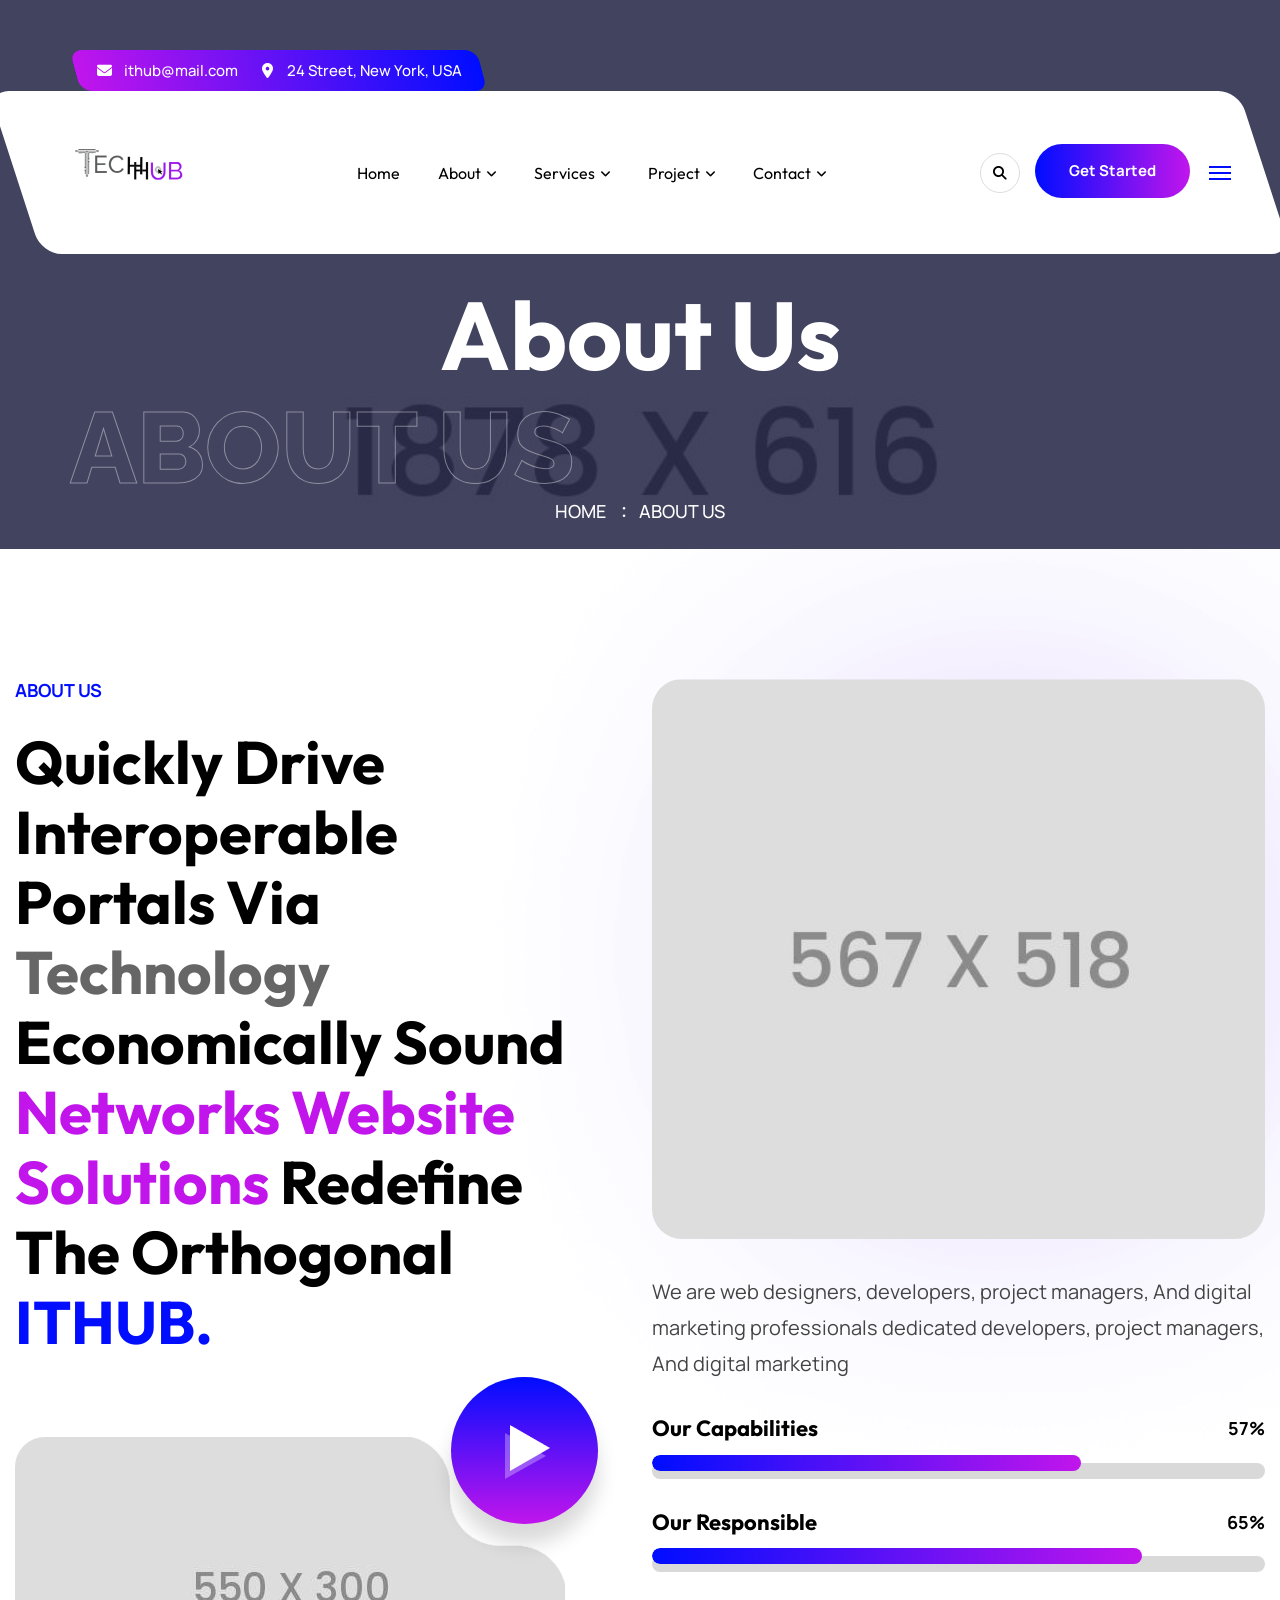
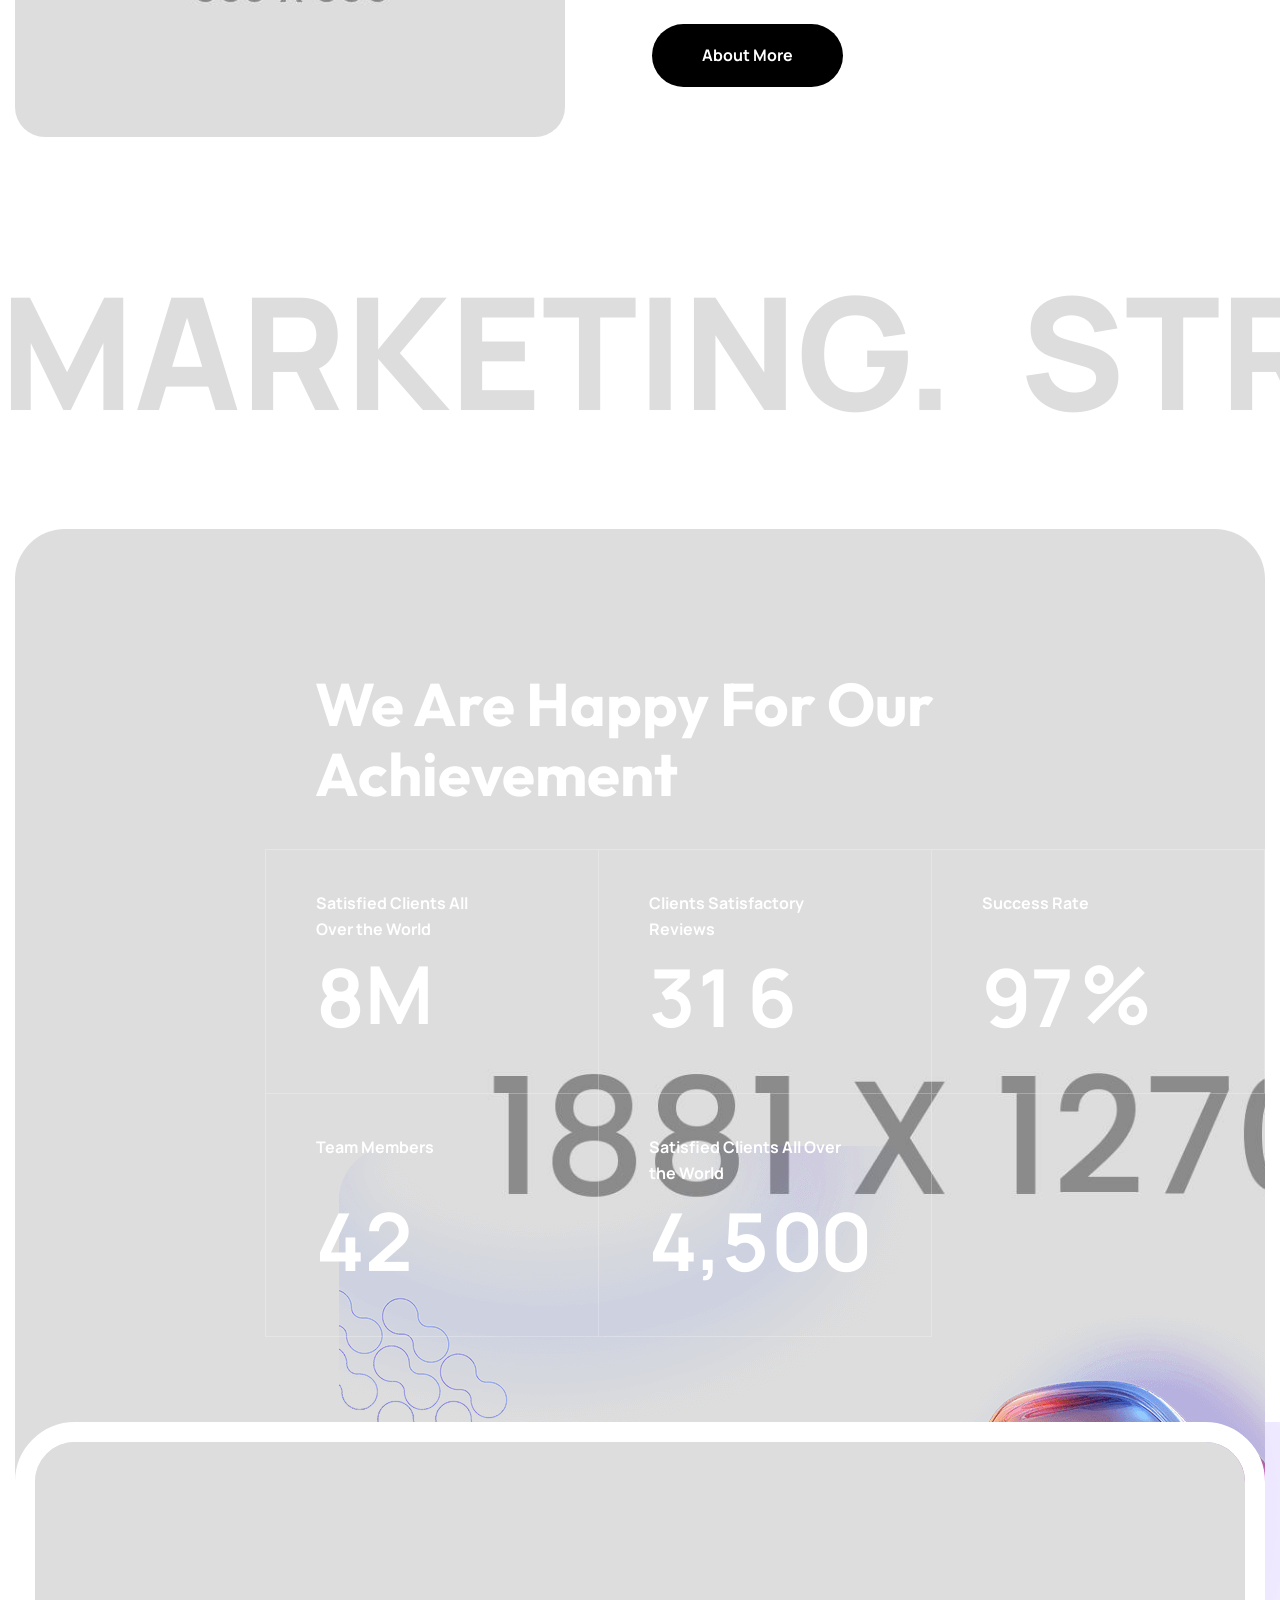
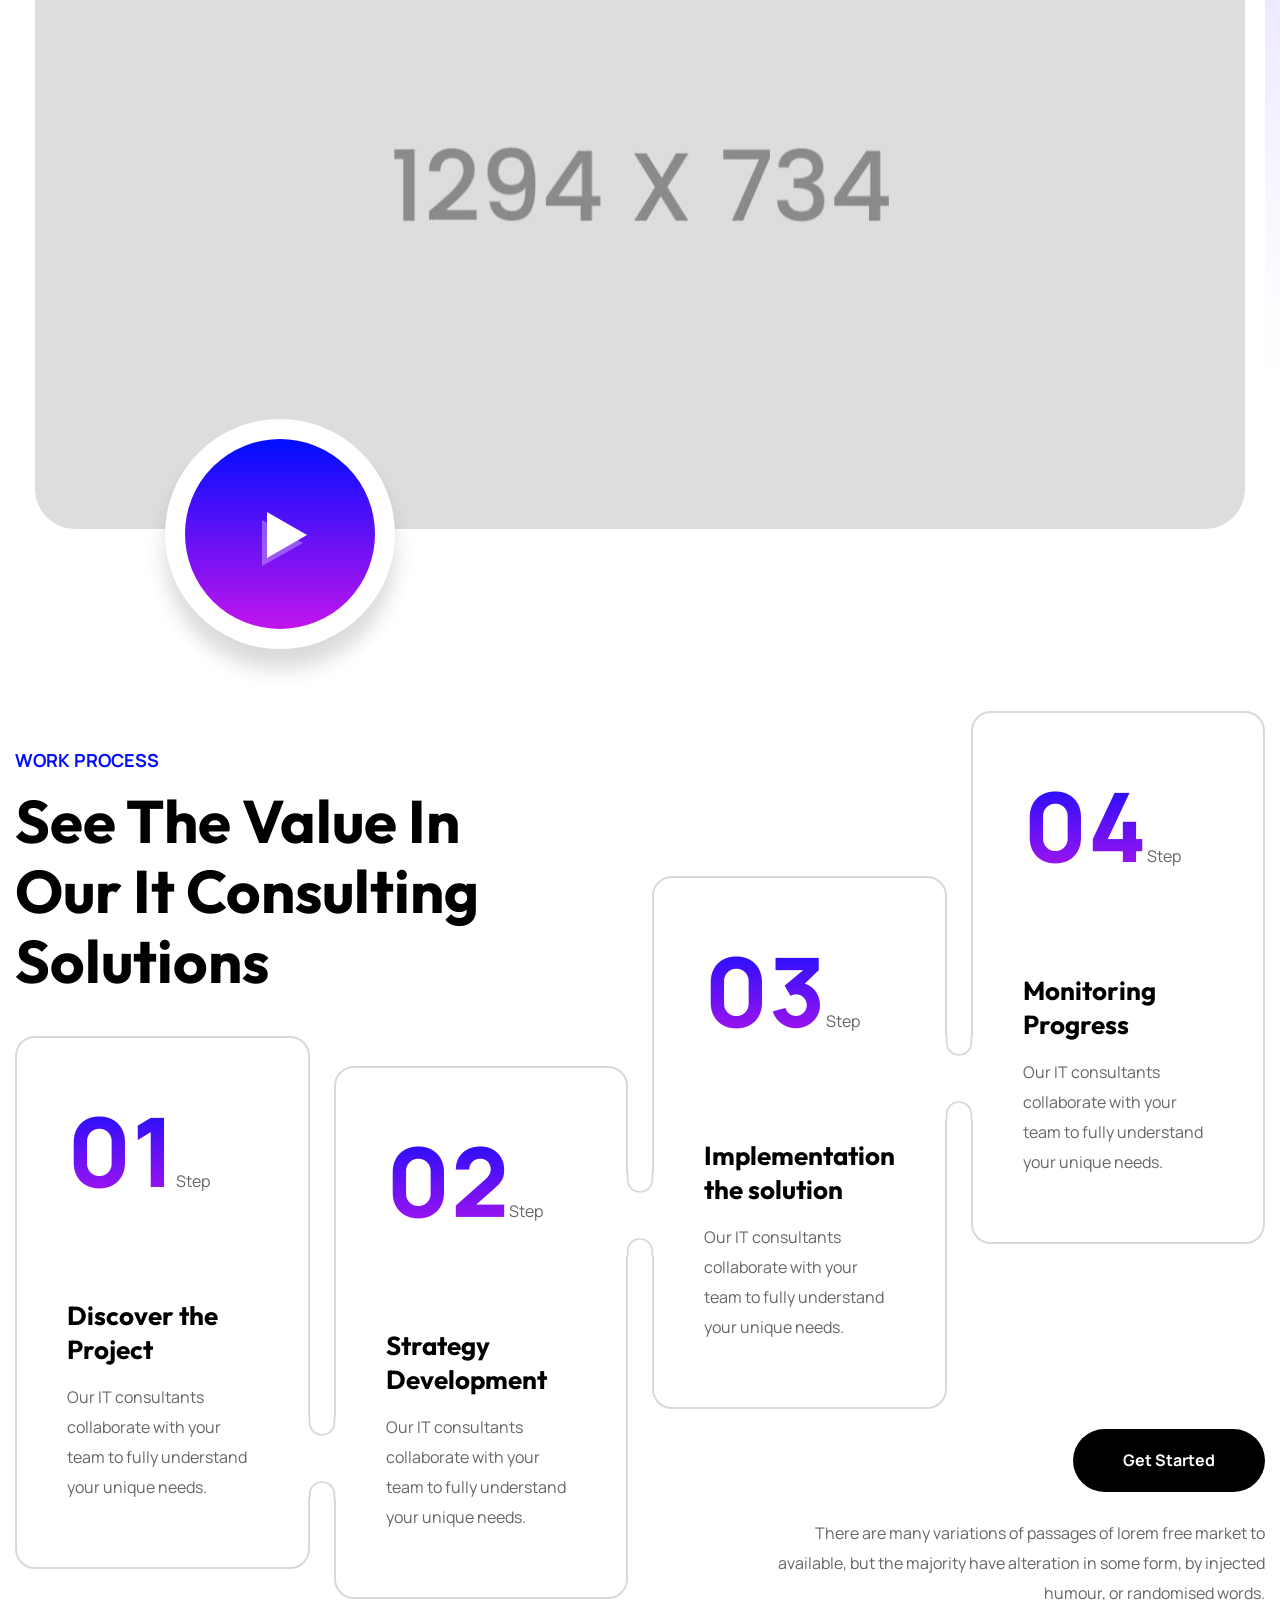
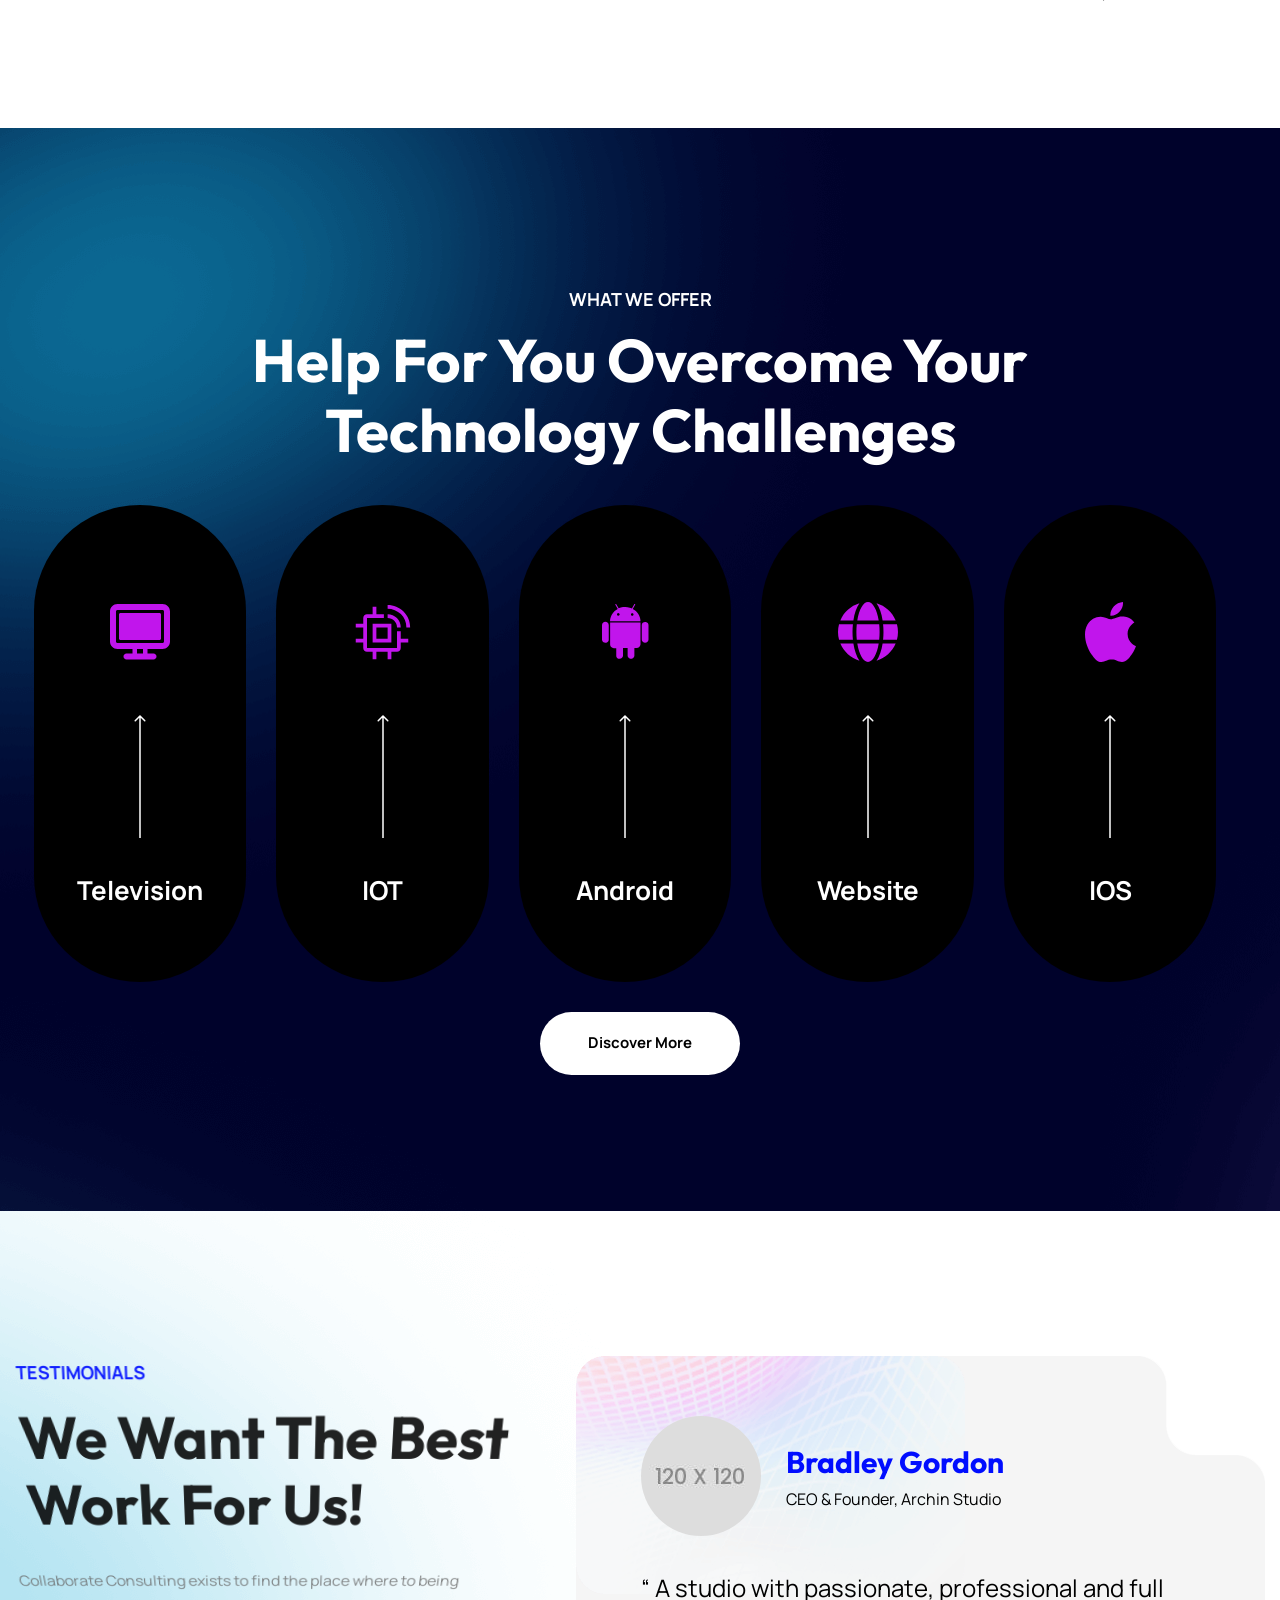
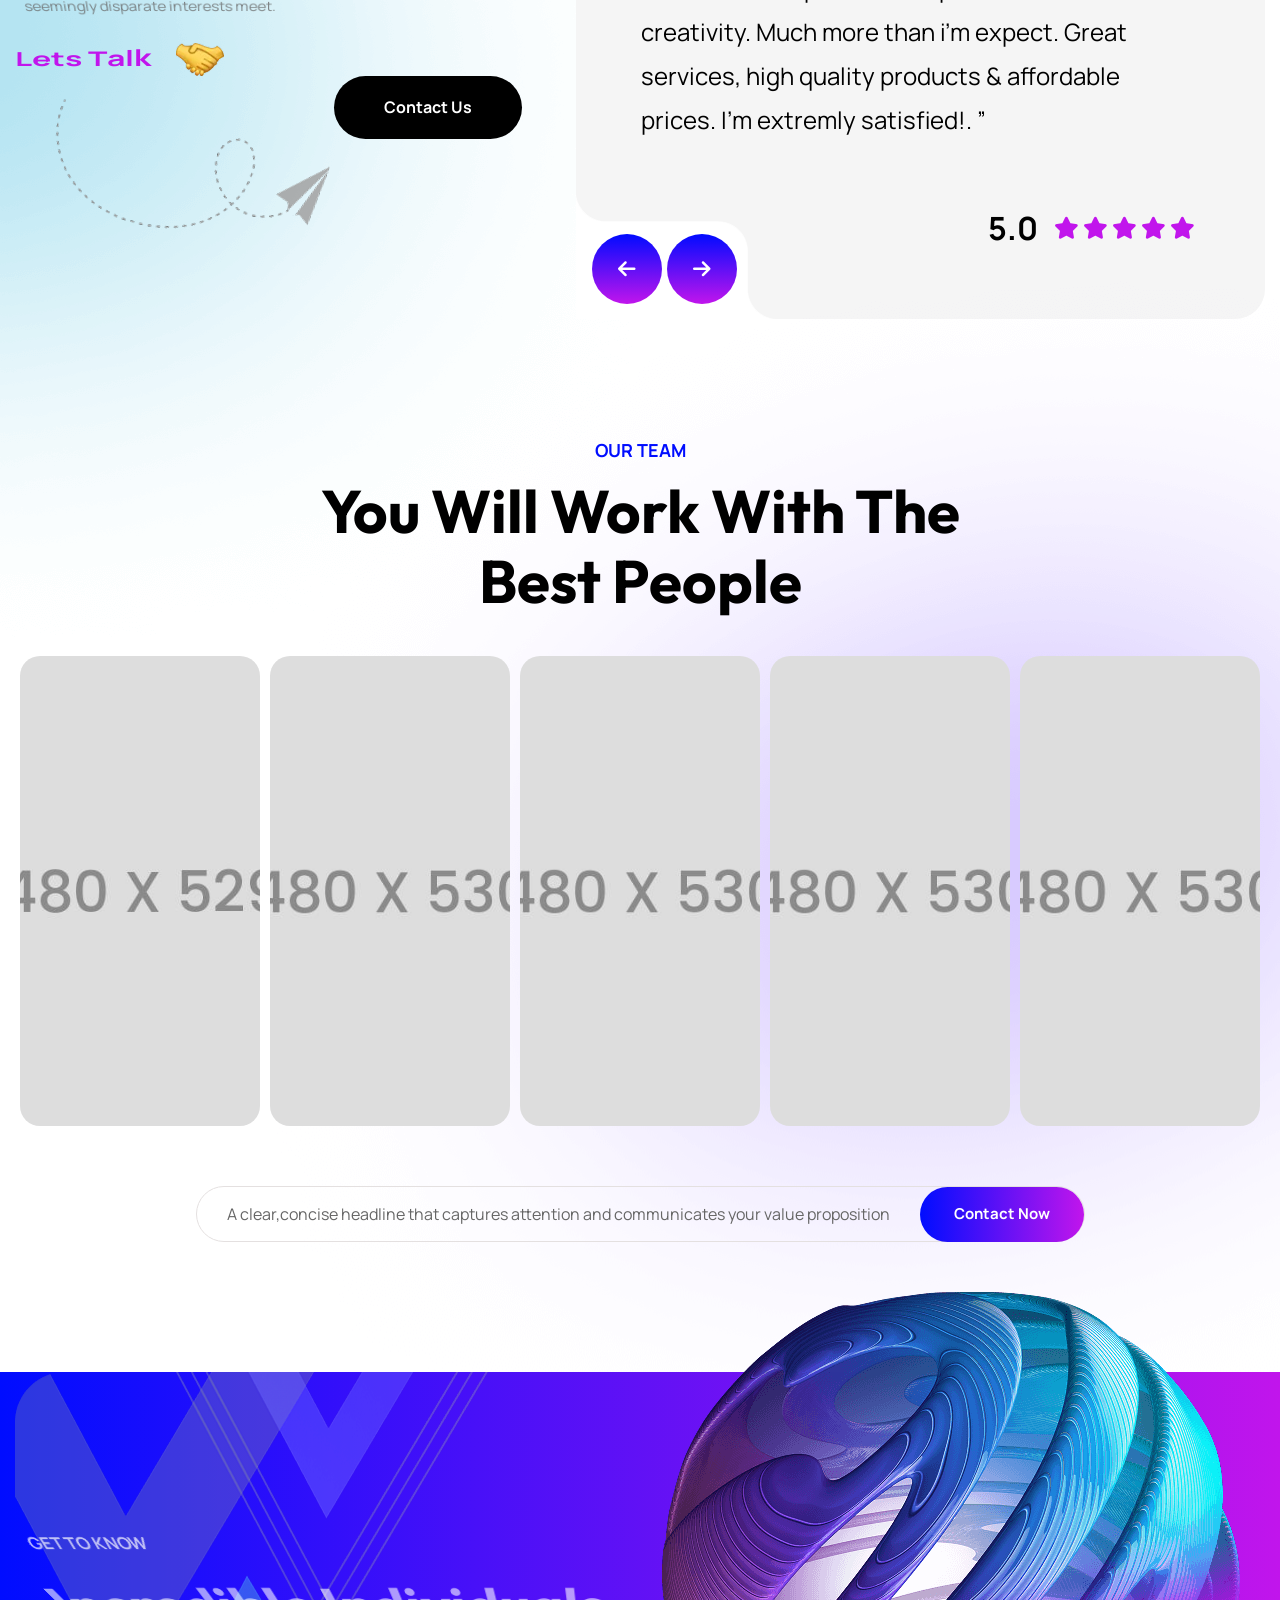
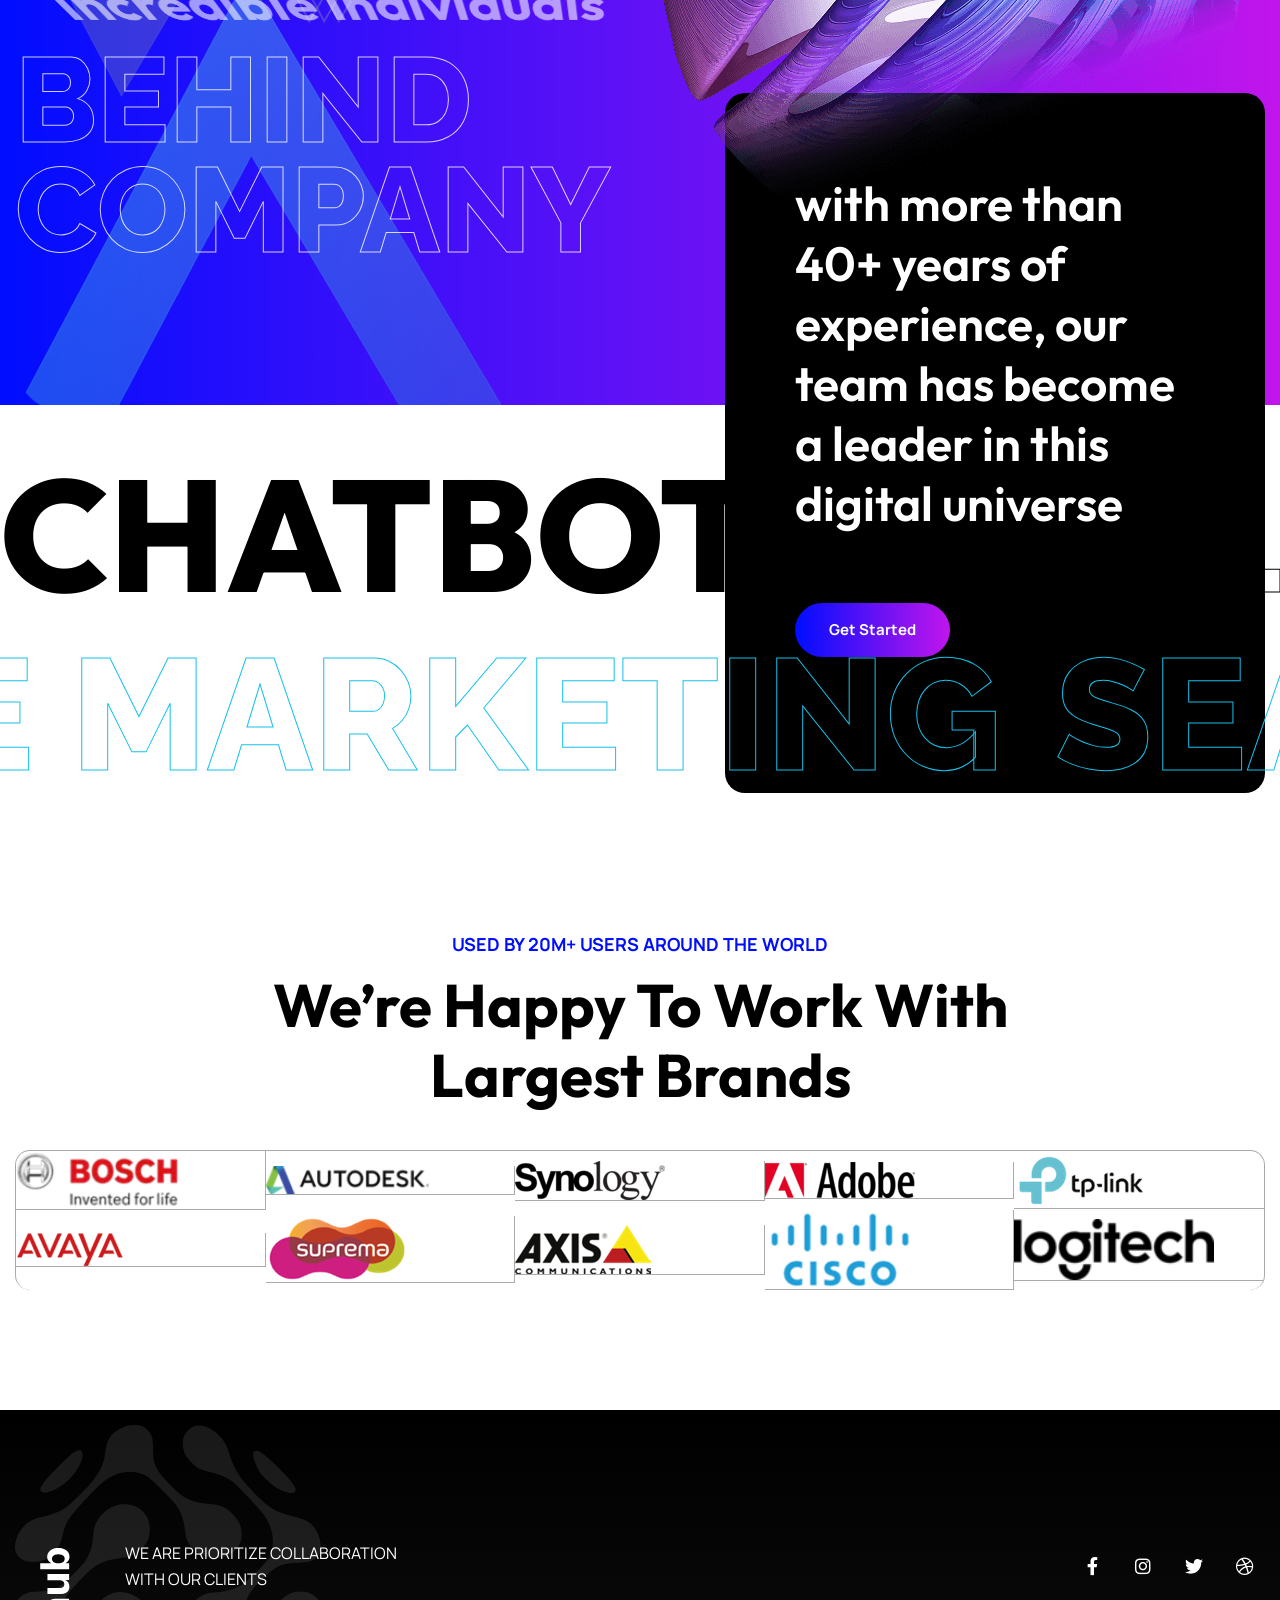
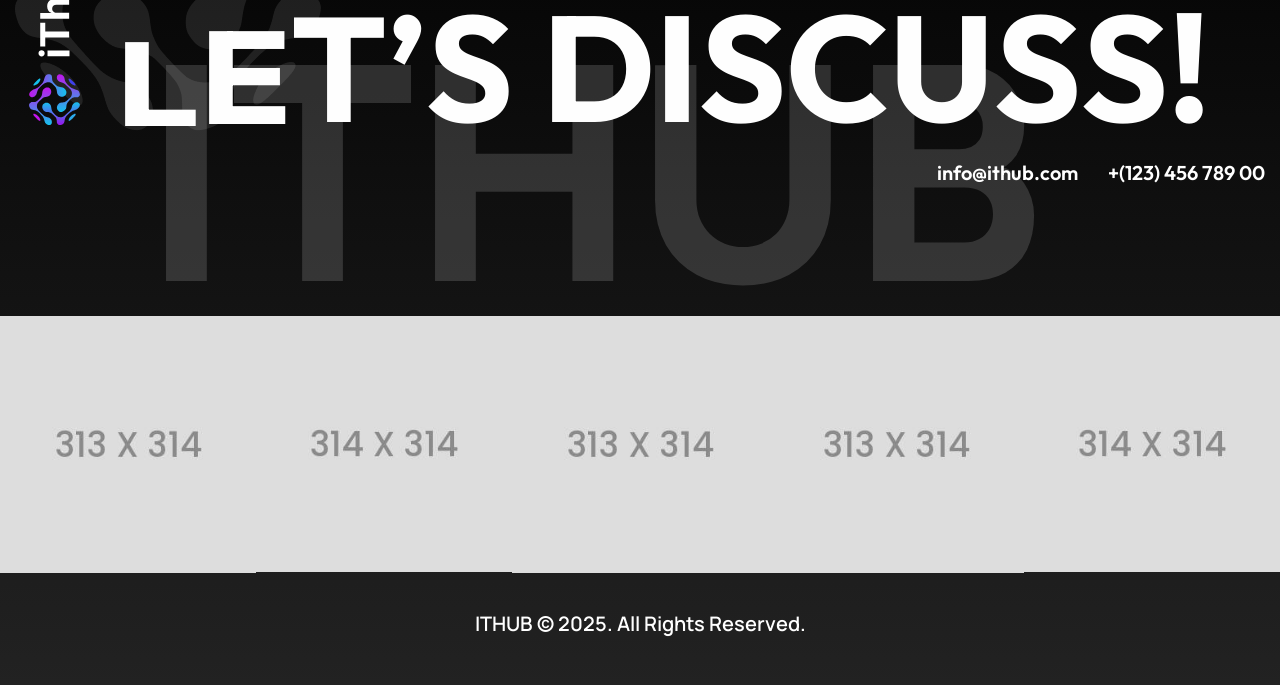
==== about.html @ 09ba14e9 "initial commit" ====
<!DOCTYPE html>
<html>

<head>
	<meta charset="utf-8">
	<title>ITHUB IT solution & Technology Services HTML-5 Template | About Us</title>
	<!-- Stylesheets -->
	<link href="assets/css/bootstrap.css" rel="stylesheet">
	<link href="assets/css/style.css" rel="stylesheet">
	<link href="assets/css/meanmenu.min.css" rel="stylesheet">
	<link href="assets/css/responsive.css" rel="stylesheet">

	<link href="https://fonts.googleapis.com/css2?family=Outfit:wght@100..900&display=swap" rel="stylesheet">
	<link href="https://fonts.googleapis.com/css2?family=Raleway:ital,wght@0,100..900;1,100..900&display=swap"
		rel="stylesheet">
	<link href="https://fonts.googleapis.com/css2?family=Manrope:wght@300;400;500;600;700;800&display=swap"
		rel="stylesheet">

	<!-- Color Switcher Mockup -->
	<link href="assets/css/color-switcher-design.css" rel="stylesheet">

	<link rel="shortcut icon" href="assets/images/favicon.png" type="image/x-icon">
	<link rel="icon" href="assets/images/favicon.png" type="image/x-icon">

	<!-- Responsive -->
	<meta http-equiv="X-UA-Compatible" content="IE=edge">
	<meta name="viewport" content="width=device-width, initial-scale=1.0, maximum-scale=1.0, user-scalable=0">

	<!--[if lt IE 9]><script src="https://cdnjs.cloudflare.com/ajax/libs/html5shiv/3.7.3/html5shiv.js"></script><![endif]-->
	<!--[if lt IE 9]><script src="js/respond.js"></script><![endif]-->
</head>

<body>

	<div class="page-wrapper">

		<!-- Cursor -->
		<div class="cursor"></div>
		<div class="cursor-follower"></div>
		<!-- Cursor End -->

		<!-- Preloader -->
		<div class="preloader"></div>
		<!-- End Preloader -->

		<!-- Main Header / Header Style Three -->
		<header class="main-header header-style-three alternate">

			<!-- Header Top Two -->
			<div class="header-top_two">
				<div class="auto-container">
					<div class="inner-container">
						<div class="d-flex justify-content-between align-items-center flex-wrap">

							<!-- Info List -->
							<ul class="header-top_list-two d-flex flex-wrap">
								<li><span class="icon fa-classic fa-solid fa-envelope fa-fw"></span><a
										href="mailto:ithub@mail.com">ithub@mail.com</a></li>
								<li><span class="icon fa-classic fa-solid fa-location-dot fa-fw"></span>24 Street, New
									York, USA</li>
							</ul>

						</div>
					</div>
				</div>
			</div>

			<!-- Header Lower -->
			<div class="header-lower">
				<div class="auto-container">
					<div class="inner-container">
						<div class="d-flex justify-content-between align-items-center flex-wrap">

							<div class="logo-box">
								<div class="logo"><a href="index.html"><img src="assets/images/logo1.svg" alt=""
											width="163" height="51" title=""></a></div>
							</div>

							<div class="nav-outer d-flex flex-wrap">
								<!-- Main Menu -->
								<nav class="main-menu navbar-expand-md">
									<div class="navbar-header">
										<!-- Toggle Button -->
										<button class="navbar-toggler" type="button" data-toggle="collapse"
											data-target="#navbarSupportedContent" aria-controls="navbarSupportedContent"
											aria-expanded="false" aria-label="Toggle navigation">
											<span class="icon-bar"></span>
											<span class="icon-bar"></span>
											<span class="icon-bar"></span>
										</button>
									</div>

									<div class="navbar-collapse collapse clearfix" id="navbarSupportedContent">
										<ul class="navigation clearfix">
											<li><a href="index.html">Home</a>
												<!-- <div class="mega-menu">
													<div class="mega-menu-bar row clearfix">
														<div class="column col-lg-3 col-md-12 col-sm-12">
															<h6>Pages</h6>
															<ul>
																<li><a href="index.html">Homepage 01</a></li>
																<li><a href="index-2.html">Homepage 02</a></li>
																<li><a href="index-3.html">Homepage 03</a></li>
															</ul>
															<h6>One Pager</h6>
															<ul>
																<li><a href="index-1.html">Homepage 01</a></li>
																<li><a href="index-2-1.html">Homepage 02</a></li>
																<li><a href="index-3-1.html">Homepage 03</a></li>
															</ul>
														</div>
														<div class="column col-lg-3 col-md-12 col-sm-12">
															<h6>About us</h6>
															<ul>
																<li><a href="about.html">About us</a></li>
																<li><a href="faq.html">Faq</a></li>
																<li><a href="price.html">price</a></li>
																<li><a href="team.html">Team</a></li>
																<li><a href="team-detail.html">Team Detail</a></li>
																<li><a href="testimonial.html">Testimonial</a></li>
																<li><a href="privacy.html">Privacy Policy</a></li>
																<li><a href="terms.html">Terms & Condition</a></li>
															</ul>
														</div>
														<div class="column col-lg-3 col-md-12 col-sm-12">
															<h6>Portfolio</h6>
															<ul>
																<li><a href="project.html">project</a></li>
																<li><a href="project-detail.html">project detail</a>
																</li>
															</ul>
															<h6>services</h6>
															<ul>
																<li><a href="services.html">services</a></li>
																<li><a href="service-detail.html">services detail</a>
																</li>
															</ul>
															<h6>Contact</h6>
															<ul>
																<li><a href="contact.html">Contact</a></li>
																<li><a href="contact-2.html">Contact 02</a></li>
															</ul>
														</div>
														<div class="column col-lg-3 col-md-12 col-sm-12">
															<h6>Our Shop</h6>
															<ul>
																<li><a href="shop.html">shop</a></li>
																<li><a href="shop-detail.html">shop detail</a></li>
																<li><a href="cart.html">shoping Cart</a></li>
																<li><a href="checkout.html">CheckOut</a></li>
																<li><a href="register.html">Register</a></li>
																<li><a href="coming-soon.html">coming soon</a></li>
															</ul>
															<h6>Blog</h6>
															<ul>
																<li><a href="blog.html">Blog 01</a></li>
																<li><a href="blog-2.html">Blog 02</a></li>
																<li><a href="blog-classic.html">Blog classic</a></li>
																<li><a href="blog-detail.html">Blog Detail</a></li>
																<li><a href="not-found.html">Not Found</a></li>
															</ul>
														</div>
													</div>
												</div> -->
											</li>
											<li class="dropdown"><a href="#">About</a>
												<ul>
													<li><a href="about.html">About us</a></li>
													<!-- <li><a href="faq.html">Faq</a></li>
													<li><a href="price.html">price</a></li>
													<li><a href="testimonial.html">Testimonial</a></li>
													<li><a href="privacy.html">Privacy Policy</a></li>
													<li><a href="terms.html">Terms & Condition</a></li>
													<li class="dropdown"><a href="#">Team</a>
														<ul>
															<li><a href="team.html">Team</a></li>
															<li><a href="team-detail.html">Team Detail</a></li>
														</ul>
													</li> -->
												</ul>
											</li>
											<li class="dropdown"><a href="#">Services</a>
												<ul>
													<li><a href="services.html">services</a></li>
													<!-- <li><a href="service-detail.html">services detail</a></li> -->
												</ul>
											</li>
											<li class="dropdown"><a href="#">project</a>
												<ul>
													<li><a href="project.html">project</a></li>
													<!-- <li><a href="project-detail.html">project detail</a></li> -->
												</ul>
											</li>
											<!-- <li class="dropdown"><a href="#">shop</a> -->
											<!-- <ul>
													<li><a href="shop.html">shop</a></li>
													<li><a href="shop-detail.html">shop detail</a></li>
													<li><a href="cart.html">shoping Cart</a></li>
													<li><a href="checkout.html">CheckOut</a></li>
													<li><a href="register.html">Register</a></li>
													<li><a href="coming-soon.html">coming soon</a></li>
												</ul> -->
											</li>
											<!-- <li class="dropdown"><a href="#">Blog</a> -->
											<!-- <ul>
													<li><a href="blog.html">Blog 01</a></li>
													<li><a href="blog-2.html">Blog 02</a></li>
													<li><a href="blog-classic.html">Blog classic</a></li>
													<li><a href="blog-detail.html">Blog Detail</a></li>
													<li><a href="not-found.html">Not Found</a></li>
												</ul> -->
											</li>
											<li class="dropdown"><a href="#">Contact</a>
												<ul>
													<li><a href="contact.html">Contact</a></li>
													<!-- <li><a href="contact-2.html">Contact 02</a></li> -->
												</ul>
											</li>
										</ul>
									</div>
								</nav>
							</div>

							<!-- Main Menu End-->
							<div class="outer-box d-flex align-items-center flex-wrap">

								<!-- Search Btn -->
								<div class="search-box-btn search-box-outer"><span class="icon fa fa-search"></span>
								</div>

								<!-- Button Box -->
								<div class="main-header_button">
									<a href="about.html" class="theme-btn btn-style-one">
										<span class="btn-wrap">
											<span class="text-one">Get Started</span>
											<span class="text-two">Get Started</span>
										</span>
									</a>
								</div>

								<!-- About Widget -->
								<span class="about-widget">
									<span class="hamburger">
										<span class="top-bun"></span>
										<span class="meat"></span>
										<span class="bottom-bun"></span>
									</span>
								</span>

								<!-- Mobile Navigation Toggler -->
								<div class="mobile-nav-toggler"><span
										class="icon fa-classic fa-solid fa-bars fa-fw"></span></div>

							</div>

						</div>
					</div>
				</div>
			</div>
			<!--End Header Lower-->

			<!-- Mobile Menu  -->
			<div class="mobile-menu">
				<div class="menu-backdrop"></div>
				<div class="close-btn"><span class="icon fa-xmark"></span></div>

				<nav class="menu-box">
					<div class="nav-logo"><a href="index.html"><img src="assets/images/mobile-logo.svg" alt=""
								title=""></a></div>
					<div class="menu-outer">
						<!--Here Menu Will Come Automatically Via Javascript / Same Menu as in Header-->
					</div>
				</nav>
			</div>
			<!-- End Mobile Menu -->

		</header>
		<!-- End Main Header -->

		<!-- About Sidebar -->
		<div class="about-sidebar">
			<div class="gradient-layer"></div>
			<!-- Close Button -->
			<div class="close-sidebar-widget close-button">
				<span class="fa-solid fa-xmark fa-fw"></span>
			</div>
			<div class="sidebar-inner">
				<div class="upper-box">
					<div class="image">
						<img src="assets/images/resource/about-1.jpg" alt="" />
					</div>
					<div class="content-box">
						<h3>About <span>ITHUB</span></h3>
						<div class="text">Partnering with ITHUB-iT Consulting ensures peace of mind, knowing that your
							books are accurately updated in real time, and taxes are filed and paid on schedule.</div>
						<ul class="about-sidebar_list">
							<li>Discover the Project</li>
							<li>Strategy Development</li>
							<li>Implementation the solution</li>
							<li>Monitoring Progress</li>
						</ul>
					</div>
				</div>
				<!-- Social Box -->
				<div class="social-box">
					<a href="https://facebook.com/"><i class="fa-brands fa-facebook-f"></i></a>
					<a href="https://twitter.com/"><i class="fa-brands fa-twitter"></i></a>
					<a href="https://youtube.com/"><i class="fa-brands fa-youtube"></i></a>
					<a href="https://instagram.com/"><i class="fa-brands fa-instagram"></i></a>
				</div>
			</div>
		</div>
		<!-- End About Sidebar -->

		<!-- Page Title -->
		<section class="page-title">
			<div class="page-title_big-title">About us</div>
			<div class="page-title_bg-image" style="background-image:url(assets/images/background/3.jpg)"></div>
			<div class="page-title_shape-one" style="background-image:url(assets/images/background/page-title-1.png)">
			</div>
			<div class="page-title_shape-two" style="background-image:url(assets/images/background/page-title-2.png)">
			</div>
			<div class="auto-container">
				<h1>About us</h1>
				<ul class="bread-crumb clearfix">
					<li><a href="index.html">Home</a></li>
					<li>about us</li>
				</ul>
			</div>
		</section>
		<!-- End Page Title -->

		<!-- About Two -->
		<section class="about-two">
			<div class="about-two_shadow" style="background-image:url(assets/images/background/pattern-13.png)"></div>
			<div class="auto-container">
				<div class="row clearfix">
					<!-- Column -->
					<div class="about-two_title-column col-lg-6 col-md-12 col-sm-12">
						<div class="about-two_title-outer">
							<!-- Title Box -->
							<div class="sec-title_title">
								About Us
								<div class="sec-title_dots">
									<span></span>
									<span></span>
									<span></span>
								</div>
							</div>
							<h2 class="about-two_title">Quickly drive interoperable portals via <i>technology</i>
								economically sound <span>networks website solutions</span> redefine the orthogonal
								<strong>ITHUB.</strong>
							</h2>
							<div class="about-two_image-outer">
								<a href="https://www.youtube.com/watch?v=kxPCFljwJws"
									class="about-two_video lightbox-video"><span><img src="assets/images/icons/play.png"
											alt="" /><i class="ripple"></i></span></a>
								<div class="about-two_image">
									<img src="assets/images/resource/about-4.jpg" alt="" />
								</div>
							</div>
						</div>
					</div>
					<!-- Column -->
					<div class="about-two_image-column col-lg-6 col-md-12 col-sm-12">
						<div class="about-two_image-column_outer">
							<div class="about-two_image-two">
								<img src="assets/images/resource/about-5.jpg" alt="" />
							</div>
							<div class="about-two_text">We are web designers, developers, project managers, And digital
								marketing professionals dedicated developers, project managers, And digital marketing
							</div>
							<!-- Skills -->
							<div class="default-skills">

								<!-- Skill Item -->
								<div class="default-skill-item">
									<div class="default-skill-title">our capabilities</div>
									<div class="default-skill-bar">
										<div class="default-bar-inner">
											<div class="default-bar progress-line" data-width="70">
												<div class="default-skill-percentage"></div>
											</div>
										</div>
									</div>
									<div class="default-count-box count-box"><span class="count-text" data-speed="2000"
											data-stop="70">0</span>%</div>
								</div>

								<!-- Skill Item -->
								<div class="default-skill-item">
									<div class="default-skill-title">our responsible</div>
									<div class="default-skill-bar">
										<div class="default-bar-inner">
											<div class="default-bar progress-line" data-width="80">
												<div class="default-skill-percentage"></div>
											</div>
										</div>
									</div>
									<div class="default-count-box count-box"><span class="count-text" data-speed="2000"
											data-stop="80">0</span>%</div>
								</div>

							</div>

							<!-- Button Box -->
							<div class="about-two_button">
								<a href="about.html" class="theme-btn btn-style-three">
									<span class="btn-wrap">
										<span class="text-one">About More</span>
										<span class="text-two">About More</span>
									</span>
								</a>
							</div>
						</div>
					</div>
				</div>
			</div>
		</section>
		<!-- End About Two -->

		<!-- Marketing One -->
		<section class="marketing-one style-two">
			<div class="outer-container">
				<div class="animation_mode">
					<h1> marketing. &nbsp;</h1>
					<h1> strategy. &nbsp;</h1>
					<h1> marketing. &nbsp;</h1>
					<h1> strategy. &nbsp;</h1>
					<h1> marketing. &nbsp;</h1>
					<h1> strategy. &nbsp;</h1>
				</div>
			</div>
		</section>
		<!-- End Marketing One -->

		<!-- Achieve One -->
		<section class="achieve-one">
			<div class="achieve-one_bg" style="background-image:url(assets/images/background/1.png)"></div>
			<div class="achieve-one_vector" style="background-image:url(assets/images/background/vector-1.png)"></div>
			<div class="achieve-one_vector-two" style="background-image:url(assets/images/background/vector-2.png)">
			</div>
			<div class="auto-container">
				<div class="sec-title title-anim light">
					<h2 class="sec-title_heading">We are Happy for Our <br> Achievement</h2>
				</div>

				<div class="achieve-one_counter">
					<div class="row g-0 clearfix">
						<!-- Counter One -->
						<div class="counter-one_column col-lg-4 col-md-6 col-sm-12">
							<div class="counter-one_inner wow fadeInLeft" data-wow-delay="0ms"
								data-wow-duration="1500ms">
								<div class="counter-one_text">Satisfied Clients All <br> Over the World</div>
								<div class="counter-one_count"><span class="odometer" data-count="8"></span>M</div>
							</div>
						</div>
						<!-- Counter One -->
						<div class="counter-one_column col-lg-4 col-md-6 col-sm-12">
							<div class="counter-one_inner wow fadeInLeft" data-wow-delay="0ms"
								data-wow-duration="1500ms">
								<div class="counter-one_text">Clients Satisfactory <br> Reviews</div>
								<div class="counter-one_count"><span class="odometer" data-count="316"></span></div>
							</div>
						</div>
						<!-- Counter One -->
						<div class="counter-one_column col-lg-4 col-md-6 col-sm-12">
							<div class="counter-one_inner wow fadeInLeft" data-wow-delay="0ms"
								data-wow-duration="1500ms">
								<div class="counter-one_text">Success Rate</div>
								<div class="counter-one_count"><span class="odometer" data-count="97"></span>%</div>
							</div>
						</div>
						<!-- Counter One -->
						<div class="counter-one_column col-lg-4 col-md-6 col-sm-12">
							<div class="counter-one_inner wow fadeInLeft" data-wow-delay="0ms"
								data-wow-duration="1500ms">
								<div class="counter-one_text">Team Members</div>
								<div class="counter-one_count"><span class="odometer" data-count="42"></span></div>
							</div>
						</div>
						<!-- Counter One -->
						<div class="counter-one_column col-lg-4 col-md-6 col-sm-12">
							<div class="counter-one_inner wow fadeInLeft" data-wow-delay="0ms"
								data-wow-duration="1500ms">
								<div class="counter-one_text">Satisfied Clients All Over <br> the World</div>
								<div class="counter-one_count"><span class="odometer" data-count="4500"></span></div>
							</div>
						</div>
					</div>
				</div>

			</div>
		</section>
		<!-- End Achieve One -->

		<!-- Video One -->
		<section class="video-one">
			<div class="video-one_bg" style="background-image:url(assets/images/background/pattern-4.png)"></div>
			<div class="auto-container">
				<!--Video Box-->
				<div class="video-box">
					<figure class="video-image">
						<img src="assets/images/resource/video-img.jpg" alt="">
					</figure>
					<a href="https://www.youtube.com/watch?v=kxPCFljwJws" class="lightbox-video overlay-box"><span><img
								src="assets/images/icons/play.png" alt="" /><i class="ripple"></i></span></a>
				</div>
			</div>
		</section>
		<!-- End Video One -->

		<!-- Process One -->
		<section class="process-one">
			<div class="auto-container">
				<!-- Sec Title -->
				<div class="sec-title">
					<div class="sec-title_title">
						work process
						<div class="sec-title_dots">
							<span></span>
							<span></span>
							<span></span>
						</div>
					</div>
					<h2 class="sec-title_heading">See the value in <br> our It consulting <br> solutions</h2>
				</div>
				<div class="row clearfix">

					<!-- Step Block One -->
					<div class="step-block_one col-lg-3 col-md-6 col-sm-12">
						<div class="step-block_one-inner">
							<div class="step-block_one-bg"
								style="background-image:url(assets/images/background/pattern-5.png)"></div>
							<div class="step-block_one-number"><span>01</span>Step</div>
							<h4 class="step-block_one-heading">Discover the Project</h4>
							<div class="step-block_one-text">Our IT consultants collaborate with your team to fully
								understand your unique needs.</div>
						</div>
					</div>

					<!-- Step Block One -->
					<div class="step-block_one col-lg-3 col-md-6 col-sm-12">
						<div class="step-block_one-inner">
							<div class="step-block_one-bg"
								style="background-image:url(assets/images/background/pattern-5.png)"></div>
							<div class="step-block_one-number"><span>02</span>Step</div>
							<h4 class="step-block_one-heading">Strategy Development</h4>
							<div class="step-block_one-text">Our IT consultants collaborate with your team to fully
								understand your unique needs.</div>
						</div>
					</div>

					<!-- Step Block One -->
					<div class="step-block_one col-lg-3 col-md-6 col-sm-12">
						<div class="step-block_one-inner">
							<div class="step-block_one-bg"
								style="background-image:url(assets/images/background/pattern-5.png)"></div>
							<div class="step-block_one-number"><span>03</span>Step</div>
							<h4 class="step-block_one-heading">Implementation the solution</h4>
							<div class="step-block_one-text">Our IT consultants collaborate with your team to fully
								understand your unique needs.</div>
						</div>
					</div>

					<!-- Step Block One -->
					<div class="step-block_one col-lg-3 col-md-6 col-sm-12">
						<div class="step-block_one-inner">
							<div class="step-block_one-bg"
								style="background-image:url(assets/images/background/pattern-5.png)"></div>
							<div class="step-block_one-number"><span>04</span>Step</div>
							<h4 class="step-block_one-heading">Monitoring Progress</h4>
							<div class="step-block_one-text">Our IT consultants collaborate with your team to fully
								understand your unique needs.</div>
						</div>
					</div>

				</div>

				<!-- Process One Content -->
				<div class="process-one_content">
					<!-- Button Box -->
					<div class="process-one_button">
						<a href="about.html" class="theme-btn btn-style-three">
							<span class="btn-wrap">
								<span class="text-one">Get Started</span>
								<span class="text-two">Get Started</span>
							</span>
						</a>
					</div>
					<div class="process-one_content-text">There are many variations of passages of lorem free market to
						<br> available, but the majority have alteration in some form, by injected <br> humour, or
						randomised words.
					</div>
				</div>

			</div>
		</section>
		<!-- End Process One -->

		<!-- Offer Two -->
		<section class="offer-two alternate">
			<div class="offer-two_bg" style="background-image:url(assets/images/background/offer-two_bg.png)"></div>
			<div class="auto-container">
				<!-- Sec Title -->
				<div class="sec-title light centered">
					<div class="sec-title_title">
						<div class="sec-title_dots">
							<span></span>
							<span></span>
							<span></span>
						</div>
						What we offer
						<div class="sec-title_dots">
							<span></span>
							<span></span>
							<span></span>
						</div>
					</div>
					<h2 class="sec-title_heading">Help for you Overcome your <br> Technology Challenges</h2>
				</div>

				<div class="inner-container clearfix d-flex flex-wrap">

					<!-- Offer Block One -->
					<div class="offer-block_one">
						<div class="offer-block_one-inner">
							<a class="offer-block_one-link" href="#"></a>
							<div class="offer-block_one-icon">
								<img src="assets/images/icons/offer-5.svg" alt="" />
							</div>
							<div class="offer-block_one-arrow">
								<img src="assets/images/icons/offer-two_arrow.svg" alt="" />
							</div>
							<h4 class="offer-block_one-title">Television</h4>
						</div>
					</div>

					<!-- Offer Block One -->
					<div class="offer-block_one">
						<div class="offer-block_one-inner">
							<a class="offer-block_one-link" href="#"></a>
							<div class="offer-block_one-icon">
								<img src="assets/images/icons/offer-6.svg" alt="" />
							</div>
							<div class="offer-block_one-arrow">
								<img src="assets/images/icons/offer-two_arrow.svg" alt="" />
							</div>
							<h4 class="offer-block_one-title">IOT</h4>
						</div>
					</div>

					<!-- Offer Block One -->
					<div class="offer-block_one">
						<div class="offer-block_one-inner">
							<a class="offer-block_one-link" href="#"></a>
							<div class="offer-block_one-icon">
								<img src="assets/images/icons/offer-7.svg" alt="" />
							</div>
							<div class="offer-block_one-arrow">
								<img src="assets/images/icons/offer-two_arrow.svg" alt="" />
							</div>
							<h4 class="offer-block_one-title">Android</h4>
						</div>
					</div>

					<!-- Offer Block One -->
					<div class="offer-block_one">
						<div class="offer-block_one-inner">
							<a class="offer-block_one-link" href="#"></a>
							<div class="offer-block_one-icon">
								<img src="assets/images/icons/offer-8.svg" alt="" />
							</div>
							<div class="offer-block_one-arrow">
								<img src="assets/images/icons/offer-two_arrow.svg" alt="" />
							</div>
							<h4 class="offer-block_one-title">Website</h4>
						</div>
					</div>

					<!-- Offer Block One -->
					<div class="offer-block_one">
						<div class="offer-block_one-inner">
							<a class="offer-block_one-link" href="#"></a>
							<div class="offer-block_one-icon">
								<img src="assets/images/icons/offer-9.svg" alt="" />
							</div>
							<div class="offer-block_one-arrow">
								<img src="assets/images/icons/offer-two_arrow.svg" alt="" />
							</div>
							<h4 class="offer-block_one-title">IOS</h4>
						</div>
					</div>

				</div>

				<!-- Button Box -->
				<div class="step-two_button text-center">
					<a href="about.html" class="theme-btn btn-style-two">
						<span class="btn-wrap">
							<span class="text-one">Discover More</span>
							<span class="text-two">Discover More</span>
						</span>
					</a>
				</div>

			</div>
		</section>
		<!-- End Offer Two -->

		<!-- Testimonial One -->
		<section class="testimonial-one">
			<div class="testimonial-one_pattern-layer"
				style="background-image:url(assets/images/background/pattern-6.png)"></div>
			<div class="auto-container">
				<div class="row clearfix">
					<!-- Column -->
					<div class="testimonial-one_content-column col-lg-5 col-md-12 col-sm-12">
						<!-- Sec Title -->
						<div class="sec-title title-anim">
							<div class="sec-title_title">
								Testimonials
								<div class="sec-title_dots">
									<span></span>
									<span></span>
									<span></span>
								</div>
							</div>
							<h2 class="sec-title_heading">We want the best work For Us!</h2>
							<div class="sec-title_text">Collaborate Consulting exists to find the place where to <br>
								being seemingly disparate interests meet.</div>
						</div>
						<div class="testimonial-one_talk d-flex"><span class="up-down_animation">Lets Talk</span>
							<i><img src="assets/images/icons/hand-shake.png" alt="" /></i>
						</div>
						<!-- Button Box -->
						<div class="testimonial-one_button d-flex justify-content-end">
							<a href="contact.html" class="theme-btn btn-style-three">
								<span class="btn-wrap">
									<span class="text-one">Contact Us</span>
									<span class="text-two">Contact Us</span>
								</span>
							</a>
						</div>
						<div class="about-one_arrows"
							style="background-image:url(assets/images/icons/testimonial-arrow.png)"></div>
					</div>
					<!-- Column -->
					<div class="testimonial-one_carousel-column col-lg-7 col-md-12 col-sm-12">
						<div class="testimonial-one_carousel-content">
							<div class="testimonial-one_carousel-layer"
								style="background-image:url(assets/images/background/pattern-7.png)"></div>

							<div class="testimonial-one_carousel swiper-container">
								<div class="swiper-wrapper">

									<!-- Slide -->
									<div class="swiper-slide">
										<!-- Testimonial Block One -->
										<div class="testimonial-block_one">
											<div class="testimonial-block_one-inner">
												<div class="testimonial-block_one-author">
													<div class="testimonial-block_one-author_image">
														<img src="assets/images/resource/author-1.jpg" alt="" />
													</div>
													Bradley Gordon
													<span>CEO & Founder, Archin Studio</span>
												</div>
												<div class="testimonial-block_one-text">“ A studio with passionate,
													professional and full creativity. Much more than i’m expect. Great
													services, high quality products & affordable prices. I’m extremly
													satisfied!. ”</div>
												<div class="testimonial-block_one-rating">
													5.0 &nbsp;
													<span class="fa fa-star"></span>
													<span class="fa fa-star"></span>
													<span class="fa fa-star"></span>
													<span class="fa fa-star"></span>
													<span class="fa fa-star"></span>
												</div>
											</div>
										</div>
									</div>

									<!-- Slide -->
									<div class="swiper-slide">
										<!-- Testimonial Block One -->
										<div class="testimonial-block_one">
											<div class="testimonial-block_one-inner">
												<div class="testimonial-block_one-author">
													<div class="testimonial-block_one-author_image">
														<img src="assets/images/resource/author-1.jpg" alt="" />
													</div>
													Bradley Gordon
													<span>CEO & Founder, Archin Studio</span>
												</div>
												<div class="testimonial-block_one-text">“ A studio with passionate,
													professional and full creativity. Much more than i’m expect. Great
													services, high quality products & affordable prices. I’m extremly
													satisfied!. ”</div>
												<div class="testimonial-block_one-rating">
													5.0 &nbsp;
													<span class="fa fa-star"></span>
													<span class="fa fa-star"></span>
													<span class="fa fa-star"></span>
													<span class="fa fa-star"></span>
													<span class="fa fa-star"></span>
												</div>
											</div>
										</div>
									</div>

									<!-- Slide -->
									<div class="swiper-slide">
										<!-- Testimonial Block One -->
										<div class="testimonial-block_one">
											<div class="testimonial-block_one-inner">
												<div class="testimonial-block_one-author">
													<div class="testimonial-block_one-author_image">
														<img src="assets/images/resource/author-1.jpg" alt="" />
													</div>
													Bradley Gordon
													<span>CEO & Founder, Archin Studio</span>
												</div>
												<div class="testimonial-block_one-text">“ A studio with passionate,
													professional and full creativity. Much more than i’m expect. Great
													services, high quality products & affordable prices. I’m extremly
													satisfied!. ”</div>
												<div class="testimonial-block_one-rating">
													5.0 &nbsp;
													<span class="fa fa-star"></span>
													<span class="fa fa-star"></span>
													<span class="fa fa-star"></span>
													<span class="fa fa-star"></span>
													<span class="fa fa-star"></span>
												</div>
											</div>
										</div>
									</div>

								</div>

								<!-- Slider One Arrows -->
								<div class="testimonial-one_arrow">
									<!-- If we need navigation buttons -->
									<div class="testimonial-one_carousel-prev fas fa-arrow-left fa-fw"></div>
									<div class="testimonial-one_carousel-next fas fa-arrow-right fa-fw"></div>
								</div>

							</div>

						</div>
					</div>
				</div>
			</div>
		</section>
		<!-- End Testimonial One -->

		<!-- Team One -->
		<section class="team-one">
			<div class="team-one_layer" style="background-image:url(assets/images/background/pattern-8.png)"></div>
			<div class="auto-container">

				<!-- Sec Title -->
				<div class="sec-title centered">
					<div class="sec-title_title">
						<div class="sec-title_dots">
							<span></span>
							<span></span>
							<span></span>
						</div>
						Our Team
						<div class="sec-title_dots">
							<span></span>
							<span></span>
							<span></span>
						</div>
					</div>
					<h2 class="sec-title_heading">You will work with the <br> best people</h2>
				</div>

				<div class="row g-0 clearfix">

					<!-- Team Block One -->
					<div class="team-one_one">
						<div class="inner-box">
							<div class="image-box">
								<figure class="image"><a href="team-detail.html"><img
											src="assets/images/resource/team-1.jpg" alt=""></a></figure>
							</div>
							<div class="content-box">
								<div class="d-flex justify-content-between">
									<div class="left-box">
										<span class="cat">CEO Founder</span>
										<h5 class="title"><a href="team-detail.html">Kathy Elizabet</a></h5>
									</div>
									<div class="right-box">
										<div class="team-one_socials">
											<a href="https://facebook.com/"><i class="fa-brands fa-facebook-f"></i></a>
											<a href="https://instagram.com/"><i class="fa-brands fa-instagram"></i></a>
											<a href="https://twitter.com/"><i class="fa-brands fa-twitter"></i></a>
											<a href="https://dribbble.com/"><i class="fa-brands fa-dribbble"></i></a>
										</div>
									</div>
								</div>
							</div>
						</div>
					</div>

					<!-- Team Block One -->
					<div class="team-one_one">
						<div class="inner-box">
							<div class="image-box">
								<figure class="image"><a href="team-detail.html"><img
											src="assets/images/resource/team-2.png" alt=""></a></figure>
							</div>
							<div class="content-box">
								<div class="d-flex justify-content-between">
									<div class="left-box">
										<span class="cat">CEO Founder</span>
										<h5 class="title"><a href="team-detail.html">Kathy Elizabet</a></h5>
									</div>
									<div class="right-box">
										<div class="team-one_socials">
											<a href="https://facebook.com/"><i class="fa-brands fa-facebook-f"></i></a>
											<a href="https://instagram.com/"><i class="fa-brands fa-instagram"></i></a>
											<a href="https://twitter.com/"><i class="fa-brands fa-twitter"></i></a>
											<a href="https://dribbble.com/"><i class="fa-brands fa-dribbble"></i></a>
										</div>
									</div>
								</div>
							</div>
						</div>
					</div>

					<!-- Team Block One -->
					<div class="team-one_one">
						<div class="inner-box">
							<div class="image-box">
								<figure class="image"><a href="team-detail.html"><img
											src="assets/images/resource/team-3.png" alt=""></a></figure>
							</div>
							<div class="content-box">
								<div class="d-flex justify-content-between">
									<div class="left-box">
										<span class="cat">CEO Founder</span>
										<h5 class="title"><a href="team-detail.html">Kathy Elizabet</a></h5>
									</div>
									<div class="right-box">
										<div class="team-one_socials">
											<a href="https://facebook.com/"><i class="fa-brands fa-facebook-f"></i></a>
											<a href="https://instagram.com/"><i class="fa-brands fa-instagram"></i></a>
											<a href="https://twitter.com/"><i class="fa-brands fa-twitter"></i></a>
											<a href="https://dribbble.com/"><i class="fa-brands fa-dribbble"></i></a>
										</div>
									</div>
								</div>
							</div>
						</div>
					</div>

					<!-- Team Block One -->
					<div class="team-one_one">
						<div class="inner-box">
							<div class="image-box">
								<figure class="image"><a href="team-detail.html"><img
											src="assets/images/resource/team-4.png" alt=""></a></figure>
							</div>
							<div class="content-box">
								<div class="d-flex justify-content-between">
									<div class="left-box">
										<span class="cat">CEO Founder</span>
										<h5 class="title"><a href="team-detail.html">Kathy Elizabet</a></h5>
									</div>
									<div class="right-box">
										<div class="team-one_socials">
											<a href="https://facebook.com/"><i class="fa-brands fa-facebook-f"></i></a>
											<a href="https://instagram.com/"><i class="fa-brands fa-instagram"></i></a>
											<a href="https://twitter.com/"><i class="fa-brands fa-twitter"></i></a>
											<a href="https://dribbble.com/"><i class="fa-brands fa-dribbble"></i></a>
										</div>
									</div>
								</div>
							</div>
						</div>
					</div>

					<!-- Team Block One -->
					<div class="team-one_one">
						<div class="inner-box">
							<div class="image-box">
								<figure class="image"><a href="team-detail.html"><img
											src="assets/images/resource/team-5.png" alt=""></a></figure>
							</div>
							<div class="content-box">
								<div class="d-flex justify-content-between">
									<div class="left-box">
										<span class="cat">CEO Founder</span>
										<h5 class="title"><a href="team-detail.html">Kathy Elizabet</a></h5>
									</div>
									<div class="right-box">
										<div class="team-one_socials">
											<a href="https://facebook.com/"><i class="fa-brands fa-facebook-f"></i></a>
											<a href="https://instagram.com/"><i class="fa-brands fa-instagram"></i></a>
											<a href="https://twitter.com/"><i class="fa-brands fa-twitter"></i></a>
											<a href="https://dribbble.com/"><i class="fa-brands fa-dribbble"></i></a>
										</div>
									</div>
								</div>
							</div>
						</div>
					</div>

				</div>

				<div class="text-center">
					<div class="team-one_info">
						<div class="d-flex justify-content-center align-items-center">
							<div class="team-one_info-text">A clear,concise headline that captures attention and
								communicates your value proposition </div>
							<!-- Button Box -->
							<div class="team-one_info-button">
								<a href="contact.html" class="theme-btn btn-style-one">
									<span class="btn-wrap">
										<span class="text-one">Contact Now</span>
										<span class="text-two">Contact Now</span>
									</span>
								</a>
							</div>
						</div>
					</div>
				</div>

			</div>
		</section>
		<!-- End Team One -->

		<!-- Incredible One -->
		<section class="incredible-one">
			<div class="incredible-one_bg"></div>
			<div class="incredible-one_pattern" style="background-image:url(assets/images/background/pattern-9.png)">
			</div>
			<div class="incredible-one_vector" style="background-image:url(assets/images/background/pattern-10.png)">
			</div>
			<div class="auto-container">
				<!-- Sec Title -->
				<div class="sec-title light title-anim">
					<div class="sec-title_title">
						Get to know
						<div class="sec-title_dots">
							<span></span>
							<span></span>
							<span></span>
						</div>
					</div>
					<h2 class="sec-title_heading">incredible individuals</h2>
				</div>
				<div class="incredible-one_title">behind <br>company</div>
			</div>
		</section>
		<!-- End Incredible One -->

		<!-- Experiance One -->
		<section class="experiance-one">
			<div class="marque-outer">
				<!-- Animation Mode -->
				<div class="animation_mode">
					<h1>chatbot</h1>
					<h1 class="light">development</h1>
					<h1>chatbot</h1>
					<h1 class="light">development</h1>
				</div>
				<!-- Animation Mode Two -->
				<div class="animation_mode-two">
					<h2>search engine marketing</h2>
					<h2>search engine marketing</h2>
					<h2>search engine marketing</h2>
					<h2>search engine marketing</h2>
					<h2>search engine marketing</h2>
				</div>
			</div>
			<div class="auto-container">
				<div class="experiance-one_years d-flex justify-content-end">
					<div class="experiance-one_years-inner">
						<div class="experiance-one_text">with more than 40+ years of experience, our team has become a
							leader in this digital universe</div>
						<!-- Button Box -->
						<div class="experiance-one_button">
							<a href="about.html" class="theme-btn btn-style-one">
								<span class="btn-wrap">
									<span class="text-one">Get Started</span>
									<span class="text-two">Get Started</span>
								</span>
							</a>
						</div>
					</div>
				</div>

			</div>
		</section>
		<!-- End Marketing One -->

		<!-- Clients One -->
		<section class="clients-two style-two">
			<div class="auto-container">
				<!-- Sec Title -->
				<div class="sec-title centered">
					<div class="sec-title_title">
						<div class="sec-title_dots">
							<span></span>
							<span></span>
							<span></span>
						</div>
						Used by 20M+ users around the world
						<div class="sec-title_dots">
							<span></span>
							<span></span>
							<span></span>
						</div>
					</div>
					<h2 class="sec-title_heading">We’re happy to work with <br> largest brands</h2>
				</div>

				<div class="inner-container clearfix">

					<!-- Column -->
					<div class="column">
						<div class="client-image">
							<a href="#"><img src="assets/images/clients/7.png" alt="" width="163" height="51" /></a>
						</div>
					</div>

					<!-- Column -->
					<div class="column">
						<div class="client-image">
							<a href="#"><img src="assets/images/clients/8.png" alt=""width="163" height="51" /></a>
						</div>
					</div>

					<!-- Column -->
					<div class="column">
						<div class="client-image">
							<a href="#"><img src="assets/images/clients/9.png" alt="" /></a>
						</div>
					</div>

					<!-- Column -->
					<div class="column">
						<div class="client-image">
							<a href="#"><img src="assets/images/clients/10.png" alt="" /></a>
						</div>
					</div>

					<!-- Column -->
					<div class="column">
						<div class="client-image">
							<a href="#"><img src="assets/images/clients/11.png" alt="" /></a>
						</div>
					</div>

					<!-- Column -->
					<div class="column">
						<div class="client-image">
							<a href="#"><img src="assets/images/clients/12.png" alt="" /></a>
						</div>
					</div>

					<!-- Column -->
					<div class="column">
						<div class="client-image">
							<a href="#"><img src="assets/images/clients/13.png" alt="" /></a>
						</div>
					</div>

					<!-- Column -->
					<div class="column">
						<div class="client-image">
							<a href="#"><img src="assets/images/clients/14.png" alt="" /></a>
						</div>
					</div>

					<!-- Column -->
					<div class="column">
						<div class="client-image">
							<a href="#"><img src="assets/images/clients/1.png" alt="" /></a>
						</div>
					</div>

					<!-- Column -->
					<div class="column">
						<div class="client-image">
							<a href="#"><img src="assets/images/clients/2.png" alt="" width="200" height="51" /></a>
						</div>
					</div>

				</div>

			</div>
		</section>
		<!-- End Clients Two -->

		<!-- Main Footer -->
		<footer class="main-footer">
			<div class="main-footer_bg-color"></div>
			<div class="main-footer_vector" style="background-image:url(assets/images/icons/vector-3.png)"></div>
			<div class="auto-container">
				<div class="inner-container">
					<div class="footer-logo"><a href="index.html"><img src="assets/images/footer-logo.svg" alt=""
								title=""></a></div>
					<div class="d-flex justify-content-between align-items-center flex-wrap">
						<div class="footer-text">We are prioritize collaboration <br> With our clients</div>
						<!-- Social Box -->
						<div class="footer-social_box">
							<a href="https://facebook.com/"><i class="fa-brands fa-facebook-f"></i></a>
							<a href="https://instagram.com/"><i class="fa-brands fa-instagram"></i></a>
							<a href="https://twitter.com/"><i class="fa-brands fa-twitter"></i></a>
							<a href="https://dribbble.com/"><i class="fa-brands fa-dribbble"></i></a>
						</div>
					</div>
					<div class="footer-discuss"><span class="up-down_animation">let’s discuss!</span></div>
					<ul class="footer-contact_list d-flex justify-content-end">
						<li><a href="mailto:info@ithub.com">info@ithub.com</a></li>
						<li><a href="tel:+123-456-789-00">+(123) 456 789 00</a></li>
					</ul>
					<div class="footer-type_title variable-text"></div>
				</div>

			</div>

			<!-- Instagram Gallery -->
			<div class="instagram-gallery">
				<div class="outer-container">

					<div class="instagram-one_carousel swiper-container">
						<div class="swiper-wrapper">

							<!-- Slide -->
							<div class="swiper-slide">
								<!-- Instagram Block One -->
								<div class="instagram-block_one">
									<div class="instagram-block_one-inner">
										<div class="instagram-block_one-image">
											<img src="assets/images/gallery/instagram-1.jpg" alt="" />
											<div class="instagram-block_one-overlay">
												<a href="assets/images/gallery/instagram-1.jpg"
													class="lightbox-image instagram-block_one-icon">
													<i class=""><img src="assets/images/gallery/instagram.svg"
															alt="" /></i>
												</a>
											</div>
										</div>
									</div>
								</div>
							</div>

							<!-- Slide -->
							<div class="swiper-slide">
								<!-- Instagram Block One -->
								<div class="instagram-block_one">
									<div class="instagram-block_one-inner">
										<div class="instagram-block_one-image">
											<img src="assets/images/gallery/instagram-2.jpg" alt="" />
											<div class="instagram-block_one-overlay">
												<a href="assets/images/gallery/instagram-2.jpg"
													class="lightbox-image instagram-block_one-icon">
													<i class=""><img src="assets/images/gallery/instagram.svg"
															alt="" /></i>
												</a>
											</div>
										</div>
									</div>
								</div>
							</div>

							<!-- Slide -->
							<div class="swiper-slide">
								<!-- Instagram Block One -->
								<div class="instagram-block_one">
									<div class="instagram-block_one-inner">
										<div class="instagram-block_one-image">
											<img src="assets/images/gallery/instagram-3.jpg" alt="" />
											<div class="instagram-block_one-overlay">
												<a href="assets/images/gallery/instagram-3.jpg"
													class="lightbox-image instagram-block_one-icon">
													<i class=""><img src="assets/images/gallery/instagram.svg"
															alt="" /></i>
												</a>
											</div>
										</div>
									</div>
								</div>
							</div>

							<!-- Slide -->
							<div class="swiper-slide">
								<!-- Instagram Block One -->
								<div class="instagram-block_one">
									<div class="instagram-block_one-inner">
										<div class="instagram-block_one-image">
											<img src="assets/images/gallery/instagram-4.jpg" alt="" />
											<div class="instagram-block_one-overlay">
												<a href="assets/images/gallery/instagram-4.jpg"
													class="lightbox-image instagram-block_one-icon">
													<i class=""><img src="assets/images/gallery/instagram.svg"
															alt="" /></i>
												</a>
											</div>
										</div>
									</div>
								</div>
							</div>

							<!-- Slide -->
							<div class="swiper-slide">
								<!-- Instagram Block One -->
								<div class="instagram-block_one">
									<div class="instagram-block_one-inner">
										<div class="instagram-block_one-image">
											<img src="assets/images/gallery/instagram-5.jpg" alt="" />
											<div class="instagram-block_one-overlay">
												<a href="assets/images/gallery/instagram-5.jpg"
													class="lightbox-image instagram-block_one-icon">
													<i class=""><img src="assets/images/gallery/instagram.svg"
															alt="" /></i>
												</a>
											</div>
										</div>
									</div>
								</div>
							</div>

						</div>
					</div>
				</div>
			</div>
			<!-- End Instagram Gallery -->

			<div class="footer-bottom">
				<div class="auto-container">
					<!-- Copyright -->
					<div class="main-footer_copyright">ITHUB &copy; 2025. All Rights Reserved.</div>
				</div>
			</div>
		</footer>
		<!-- End Main Footer -->

		<!-- Color Palate / Color Switcher -->
		<div class="color-palate">
			<div class="color-trigger">
				<i class="fa fa-solid fa-gear fa-fw"></i>
			</div>
			<div class="color-palate-inner">
				<div class="color-palate-head">
					<h6>Choose Options</h6>
				</div>

				<!-- Colors -->
				<div class="various-color clearfix">
					<div class="colors-list">
						<span class="palate default-color active"
							data-theme-file="assets/css/color-themes/default-color.css"></span>
						<span class="palate blue-color" data-theme-file="assets/css/color-themes/blue-color.css"></span>
						<span class="palate olive-color"
							data-theme-file="assets/css/color-themes/olive-color.css"></span>
						<span class="palate orange-color"
							data-theme-file="assets/css/color-themes/orange-color.css"></span>
						<span class="palate purple-color"
							data-theme-file="assets/css/color-themes/purple-color.css"></span>
						<span class="palate green-color"
							data-theme-file="assets/css/color-themes/green-color.css"></span>
						<span class="palate brown-color"
							data-theme-file="assets/css/color-themes/brown-color.css"></span>
						<span class="palate yellow-color"
							data-theme-file="assets/css/color-themes/yellow-color.css"></span>
					</div>
				</div>

				<h6>RTL Version</h6>
				<ul class="rtl-version option-box">
					<li class="rtl">RTL Version</li>
					<li>LTR Version</li>
				</ul>
				<h6>Want Sticky Header</h6>
				<ul class="header-version option-box">
					<li class="box">No</li>
					<li>Yes</li>
				</ul>
				<h6>Dark Verion</h6>
				<ul class="dark-version option-box">
					<li class="box">Yes</li>
					<li>No</li>
				</ul>

				<div class="purchase-box">
					You will find much more options for colors and styling in admin panel. This color picker is used
					only for demonstation purposes.
					<a href="#" class="theme-btn btn-style-one">
						<span class="btn-wrap">
							<span class="text-one">buy now</span>
							<span class="text-two">buy now</span>
						</span>
					</a>
				</div>

			</div>
		</div>
		<!-- End Color Palate / Color Switcher -->

		<!-- Search Popup -->
		<div class="search-popup">
			<div class="color-layer"></div>
			<button class="close-search"><span class="fa-xmark"></span></button>
			<form method="post" action="blog.html">
				<div class="form-group">
					<input type="search" name="search-field" value="" placeholder="Search Here" required="">
					<button class="fa fa-solid fa-magnifying-glass fa-fw" type="submit"></button>
				</div>
			</form>
		</div>
		<!-- End Search Popup -->

	</div>
	<!-- End PageWrapper -->

	<div class="progress-wrap">
		<svg class="progress-circle svg-content" width="100%" height="100%" viewBox="-1 -1 102 102">
			<path d="M50,1 a49,49 0 0,1 0,98 a49,49 0 0,1 0,-98" />
		</svg>
	</div>

	<script src="assets/js/jquery.js"></script>
	<script src="assets/js/popper.min.js"></script>
	<script src="assets/js/bootstrap.min.js"></script>
	<script src="assets/js/appear.js"></script>
	<script src="assets/js/parallax.min.js"></script>
	<script src="assets/js/tilt.jquery.min.js"></script>
	<script src="assets/js/jquery.paroller.min.js"></script>
	<script src="assets/js/wow.js"></script>
	<script src="assets/js/swiper.min.js"></script>
	<script src="assets/js/backtotop.js"></script>
	<script src="assets/js/odometer.js"></script>
	<script src="assets/js/parallax-scroll.js"></script>

	<script src="assets/js/gsap.min.js"></script>
	<script src="assets/js/SplitText.min.js"></script>
	<script src="assets/js/ScrollTrigger.min.js"></script>
	<script src="assets/js/ScrollToPlugin.min.js"></script>
	<script src="assets/js/ScrollSmoother.min.js"></script>

	<script src="assets/js/typeit.js"></script>
	<script src="assets/js/jquery.marquee.min.js"></script>
	<script src="assets/js/magnific-popup.min.js"></script>
	<script src="assets/js/nav-tool.js"></script>
	<script src="assets/js/jquery-ui.js"></script>
	<script src="assets/js/isotope.js"></script>
	<script src="assets/js/element-in-view.js"></script>
	<script src="assets/js/color-settings.js"></script>
	<script src="assets/js/script.js"></script>

</body>

</html>
---- assets/css/style.css ----
/* ITHUB IT solution & Technology Services HTML-5 Template */

/*** 

====================================================================
	Attachment Css Files
====================================================================

***/

@import url('global.css');
@import url('header.css');
@import url('footer.css');
@import url('animate.css');
@import url('rtl.css');
@import url('dark-body.css');
@import url('jquery-ui.css');
@import url('swiper.min.css');
@import url('font-awesome.css');
@import url('custom-animate.css');
@import url('magnific-popup.css');
@import url('odometer-theme-default.css');
@import url('jquery.bootstrap-touchspin.css');

/*** 

====================================================================
	Main Slider
====================================================================

***/

.slider-one {
	position: relative;
	border: 25px solid var(--white-color);
}

.slider-one .slider-one_pagination {
	position: absolute;
	top: 40%;
	z-index: 999;
	left: 40px !important;
	right: auto !important;
	width: 60px !important;
}

.slider-one .slider-one_pagination .swiper-pagination-bullet {
	position: relative;
	opacity: 1;
	width: auto;
	height: auto;
	display: block;
	background: none;
	font-weight: 600;
	line-height: 36px;
	text-align: right;
	font-size: 26px;
	opacity: 0.60;
	padding-right: 0px;
	color: var(--white-color);
	margin: 35px 0px !important;
	transition: all 300ms ease;
	-moz-transition: all 300ms ease;
	-webkit-transition: all 300ms ease;
	-ms-transition: all 300ms ease;
	-o-transition: all 300ms ease;
	font-family: "Outfit", serif;
}

.slider-one .slider-one_pagination .swiper-pagination-bullet::before {
	position: absolute;
	content: '';
	left: 0px;
	top: 20px;
	width: 1px;
	height: 65px;
	background-color: var(--white-color);
}

.slider-one .slider-one_pagination .swiper-pagination-bullet::after {
	position: absolute;
	content: '';
	left: -5px;
	top: 14px;
	width: 10px;
	height: 10px;
	outline-offset: 1px;
	border-radius: 50px;
	display: inline-block;
	background-color: var(--white-color);
}

.slider-one .slider-one_pagination .swiper-pagination-bullet:last-child::before {
	display: none;
}

.slider-one .slider-one_pagination .swiper-pagination-bullet:hover,
.slider-one .slider-one_pagination .swiper-pagination-bullet.swiper-pagination-bullet-active {
	opacity: 1;
	font-size: 26px;
}

.slider-one .slider-one_pagination .swiper-pagination-bullet:hover::before,
.slider-one .slider-one_pagination .swiper-pagination-bullet.swiper-pagination-bullet-active::before {
	opacity: 1;
}

.slider-one .swiper-slide {
	position: relative;
	overflow: hidden;
	padding: 350px 0px 170px;
}

.slider-one_image-layer {
	position: absolute;
	left: 0px;
	top: 0px;
	right: 0px;
	bottom: 0px;
	z-index: 1;
	opacity: 0;
	overflow: hidden;
	border-radius: 40px;
	background-size: cover;
	background-position: center center;
	clip-path: polygon(0 0, 40% 0, 40% 100%, 0% 100%);
	-webkit-transition: all 1000ms linear;
	-moz-transition: all 1000ms linear;
	-ms-transition: all 1000ms linear;
	-o-transition: all 1000ms linear;
	transition: all 1000ms linear;
}

.slider-one_image-layer:before {
	position: absolute;
	content: '';
	left: 0px;
	top: 0px;
	right: 0px;
	bottom: 0px;
	opacity: 0.20;
	background-color: rgba(0, 13, 255, 0);
	background-image: linear-gradient(90deg, rgba(0, 13, 255, 1) 0%, rgba(193, 21, 236, 0) 100%);
}

.slider-one .swiper-slide-active .slider-one_image-layer {
	opacity: 1;
	clip-path: polygon(0 0, 100% 0, 100% 100%, 0% 100%);
}

.slider-one_pattern {
	position: absolute;
	left: 0px;
	top: 0px;
	z-index: 1;
	width: 306px;
	height: 306px;
	background-repeat: no-repeat;
}

.slider-one_content {
	position: relative;
	z-index: 2;
	max-width: 820px;
}

.slider-one_content-inner {
	position: relative;
}

.slider-one_title {
	position: relative;
	font-size: 16px;
	font-weight: 600;
	padding: 11px 25px;
	border-radius: 50px;
	display: inline-block;
	color: var(--white-color);
	transition: all 900ms ease;
	-moz-transition: all 900ms ease;
	-webkit-transition: all 900ms ease;
	-ms-transition: all 900ms ease;
	-o-transition: all 900ms ease;
	text-transform: capitalize;
	background-color: rgba(0, 13, 255, 0);
	background-image: linear-gradient(90deg, rgba(0, 13, 255, 1) 0%, rgba(193, 21, 236, 1) 100%);
}

.slider-one .swiper-slide-active .slider-one_title {
	-webkit-transition-delay: 500ms;
	-moz-transition-delay: 500ms;
	-ms-transition-delay: 500ms;
	-o-transition-delay: 500ms;
	transition-delay: 500ms;
}

.slider-one_heading {
	margin-top: 20px;
	font-weight: 700;
	margin-bottom: 35px;
	color: var(--white-color);
	text-transform: capitalize;

	transition: all 900ms ease;
	-moz-transition: all 900ms ease;
	-webkit-transition: all 900ms ease;
	-ms-transition: all 900ms ease;
	-o-transition: all 900ms ease;
	transition: 1.3s cubic-bezier(0.5, 0.5, 0, 1);
	clip-path: polygon(0% 0%, 0% 0%, 0% 100%, 0% 100%);
}

.slider-one_heading span {
	color: transparent;
	font-weight: 800;
	font-family: "Raleway", serif;
	-webkit-text-stroke-width: 2px;
	-webkit-text-stroke-color: rgba(var(--white-color-rgb), 1);
}

.slider-one .swiper-slide-active .slider-one_heading {
	-webkit-transition-delay: 800ms;
	-moz-transition-delay: 800ms;
	-ms-transition-delay: 800ms;
	-o-transition-delay: 800ms;
	transition-delay: 800ms;
	clip-path: polygon(0% 0%, 100% 0%, 100% 100%, 0% 100%);
}

.slider-one_arrow {
	position: absolute;
	content: '';
	right: 35%;
	bottom: -30px;
	width: 227px;
	height: 202px;
	background-repeat: no-repeat;
}

.slider-one .slider-one_button {
	position: relative;
	gap: 5px;
	display: inline-block;
	transition: all 900ms ease;
	-moz-transition: all 900ms ease;
	-webkit-transition: all 900ms ease;
	-ms-transition: all 900ms ease;
	-o-transition: all 900ms ease;
	transition: 1.3s cubic-bezier(0.5, 0.5, 0, 1);
	clip-path: polygon(0% 0%, 0% 0%, 0% 100%, 0% 100%);
}

.slider-one_video {
	position: relative;
}

.slider-one .slider-one_button .slider-one_video:before {
	position: absolute;
	content: '';
	left: -18px;
	top: 50%;
	height: 20px;
	width: 20px;
	transform: translateY(-50%);
	background-color: var(--white-color);
}

.slider-one .swiper-slide-active .slider-one_button {
	-webkit-transition-delay: 1400ms;
	-moz-transition-delay: 1400ms;
	-ms-transition-delay: 1400ms;
	-o-transition-delay: 1400ms;
	transition-delay: 1400ms;
	clip-path: polygon(0% 0%, 100% 0%, 100% 100%, 0% 100%);
}

/* Play Box */

.slider-one .play-box {
	position: relative;
}

.slider-one .play-box:hover .fa {
	color: var(--white-color);
	border-color: var(--main-color);
	background-color: var(--main-color);
}

.slider-one .play-box .fa {
	position: relative;
	width: 62px;
	height: 62px;
	margin-top: 3px;
	font-size: 18px;
	line-height: 50px;
	border-radius: 50px;
	display: inline-block;
	color: var(--white-color);
	text-align: center !important;
	border: 6px solid var(--white-color);
	transition: all 300ms ease;
	-moz-transition: all 300ms ease;
	-webkit-transition: all 300ms ease;
	-ms-transition: all 300ms ease;
	-o-transition: all 300ms ease;
	background-color: rgba(0, 13, 255, 1);
	background-image: linear-gradient(90deg, rgba(0, 13, 255, 1) 0%, rgba(193, 21, 236, 1) 100%);
}

/* Slider Socials Box */

.slider-one_socials {
	position: absolute;
	left: 5px;
	bottom: -15px;
	z-index: 1;
	padding: 25px 30px;
	transform-origin: 8% 45%;
	transform: rotate(-90deg);
	border-radius: 0px 50px 50px 0px;
	background-color: rgba(var(--white-color-rgb), 0.05);
}

.slider-one_socials a {
	position: relative;
	font-size: 14px;
	margin: 0px 15px;
	text-transform: capitalize;
	color: var(--white-color);
}

.slider-one_socials a::before {
	position: absolute;
	content: '-';
	right: -20px;
	font-size: 24px;
	color: var(--white-color);
}

.slider-one_socials a:hover {
	color: var(--main-color);
}

.slider-one_socials a:last-child::before {
	display: none;
}

.slider-one_options {
	position: absolute;
	right: 0px;
	bottom: 0px;
	z-index: 10;
}

.slider-one_options .button {
	position: relative;
	border-radius: 40px 0px 0px 0px;
	background-color: var(--color-four);
	border: 10px solid var(--white-color);
	border-bottom: none;
	border-right: none;
}

.slider-one_options .button a {
	position: relative;
	font-weight: 600;
	font-size: 16px;
	display: flex;
	gap: 55px;
	padding: 15px 30px;
	color: var(--black-color);
}

.slider-one_options .button i {
	position: relative;
	font-weight: 700;
	font-family: 'Font Awesome 6 Free';
}

.slider-one_options .button a:hover {
	color: var(--main-color);
}

.slider-one_authors {
	position: relative;
	display: flex;
	gap: 20px;
	align-items: center;
	background-color: var(--color-four);
	border-left: 10px solid var(--white-color);
	border-right: 25px solid var(--color-four);
	border-radius: 0px 0px 30px;
	padding: 5px 0px 20px;
}

.slider-one_authors ul {
	position: relative;
	display: flex;
	margin-left: 40px;
}

.slider-one_authors ul li {
	position: relative;
	width: 54px;
	height: 54px;
	margin-left: -20px;
	border-radius: 50px;
	display: inline-block;
	border: 3px solid var(--white-color);
}

.slider-one_reviews {
	position: relative;
	font-weight: 800;
	font-size: 26px;
	color: var(--main-color);
	font-family: "Outfit", serif;
}

.slider-one_reviews span {
	position: relative;
	font-weight: 600;
	font-size: 16px;
	color: var(--black-color);
}

/*** 

====================================================================
	Clients One
====================================================================

***/

.clients-one {
	position: relative;
}

.clients-one .auto-container {
	position: relative;
	max-width: 1910px;
}

.clients-one .inner-container {
	position: relative;
	padding: 40px 80px;
	border-radius: 100px 100px;
	background-color: #EEEEEE;
}

.clients-one_title {
	position: relative;
	font-size: 16px;
	line-height: 24px;
	margin-top: 6px;
	color: var(--black-color);
}

.clients-one .client-image {
	position: relative;
	text-align: center;
}

.clients-one .client-image img {
	position: relative;
	margin: 0 auto;
	display: inline-block;
	padding: 0 20px;
	transition: all 500ms ease;
	-moz-transition: all 500ms ease;
	-webkit-transition: all 500ms ease;
	-ms-transition: all 500ms ease;
	-o-transition: all 500ms ease;
}

.clients-one .client-image img:hover {
	opacity: 0.50;
}

/*** 

====================================================================
	About One
====================================================================

***/

.about-one {
	position: relative;
	padding: 140px 0px 60px;
}

.about-one_vector {
	position: absolute;
	left: 0px;
	top: 150px;
	width: 459px;
	height: 447px;
	background-repeat: no-repeat;
}

.about-one_pattern-layer {
	position: absolute;
	left: 0px;
	top: 0px;
	right: 0px;
	bottom: 0px;
	height: 1510px;
	background-position: right top;
	background-repeat: no-repeat;
}

.about-one_pattern-two {
	position: absolute;
	left: 0px;
	top: 0px;
	right: 0px;
	bottom: 0px;
	height: 1622px;
	background-position: right center;
	background-repeat: no-repeat;
}

.about-one_years {
	position: relative;
	margin-top: 60px;
	margin-left: 45px;
}

.about-one_text {
	position: relative;
	font-size: 20px;
	line-height: 34px;
	color: #666666;
	max-width: 440px;
	margin-top: 40px;
}

.about-one_text span {
	position: relative;
	font-weight: 600;
	color: var(--black-color);
}

.about-one_image-outer {
	position: relative;
	text-align: right;
}

.about-one_image {
	position: relative;
	border-radius: 30px;
	overflow: hidden;
	display: inline-block;
	opacity: 0;
	transition: all 900ms ease;
	-moz-transition: all 900ms ease;
	-webkit-transition: all 900ms ease;
	-ms-transition: all 900ms ease;
	-o-transition: all 900ms ease;
	clip-path: polygon(50% 0, 50% 0, 50% 100%, 50% 100%);
}

.about-one_image.now-in-view {
	opacity: 1;
	clip-path: polygon(100% 0, 0 0, 0 100%, 100% 100%);
	-webkit-transition-delay: 250ms;
	-moz-transition-delay: 250ms;
	-ms-transition-delay: 250ms;
	-o-transition-delay: 250ms;
	transition-delay: 250ms;
}

.about-one_image-two {
	position: relative;
	border-radius: 30px;
	overflow: hidden;
	margin-left: -172px;
	margin-top: -45px;
	display: inline-block;
}

/* About One Carousel */

.about-one_carousel {
	position: relative;
	margin-left: 60px;
	margin-top: 10px;
	max-width: 301px;
}

.review-block_one {
	position: relative;
}

.review-block_one-quote {
	position: relative;
}

.review-block_one-text {
	position: relative;
	margin-top: 40px;
	font-size: 16px;
	font-weight: 500;
	color: #666666;
	line-height: 28px;
	max-width: 301px;
	margin-bottom: 25px;
}

.review-block_one-info {
	position: relative;
	font-size: 32px;
	font-weight: 500;
	padding-left: 90px;
	color: var(--main-color);
}

.review-block_one-info i {
	position: absolute;
	left: 0px;
	top: 18px;
}

.review-block_one-info strong {
	position: relative;
	font-weight: 700;
	font-size: 24px;
	line-height: 32px;
	padding-left: 30px;
	display: block;
	color: var(--black-color);
	border-left: 3px solid var(--white-color);
}

.review-block_one-info span {
	position: relative;
	font-size: 16px;
	display: block;
}

/*** 

====================================================================
	Marketing One
====================================================================

***/

.marketing-one {
	position: relative;
	overflow: hidden;
	padding: 40px 0px 100px;
}

.marketing-one .animation_mode {
	position: relative;
	min-height: 112px;
}

.marketing-one h1 {
	font-size: 156px;
	line-height: 1em;
	font-weight: 900;
	display: inline-block;
	text-transform: uppercase;
	color: rgba(var(--color-three-rgb), 1);
	font-family: 'Manrope', sans-serif;
	transition: all 500ms ease;
	-moz-transition: all 500ms ease;
	-webkit-transition: all 500ms ease;
	-ms-transition: all 500ms ease;
	-o-transition: all 500ms ease;
}

.marketing-one h1:hover {
	background: linear-gradient(to right, #020dff, #bf15ec);
	-webkit-background-clip: text;
	-webkit-text-fill-color: transparent;
}

.marketing-one.style-two {
	padding-top: 0px;
}

/*** 

====================================================================
	Achieve One
====================================================================

***/

.achieve-one {
	position: relative;
	padding: 125px 0px 400px;
}

.achieve-one .sec-title {
	margin-left: 300px;
}

.achieve-one_vector {
	position: absolute;
	left: 15px;
	top: 0px;
	right: 15px;
	bottom: 0px;
	background-position: left center;
	background-repeat: no-repeat;
}

.achieve-one_vector-two {
	position: absolute;
	left: 15px;
	top: 0px;
	right: 15px;
	bottom: 20px;
	background-position: right bottom;
	background-repeat: no-repeat;
}

.achieve-one_bg {
	position: absolute;
	left: 15px;
	top: 0px;
	right: 15px;
	bottom: 0px;
	border-radius: 50px;
	background-size: cover;
}

.achieve-one_counter {
	position: relative;
	margin-left: 250px;
	border: 1px solid rgba(255, 255, 255, 0.25);
	border-bottom: none;
	border-right: none;
}

.counter-one_column {
	position: relative;
}

.counter-one_column:last-child {
	border-right: none;
}

.counter-one_inner {
	position: relative;
	padding: 40px 50px;
	border-right: 1px solid rgba(255, 255, 255, 0.25);
	border-bottom: 1px solid rgba(255, 255, 255, 0.25);
}

.counter-one_inner:before {
	position: absolute;
	content: '';
	left: 0px;
	right: 0px;
	bottom: 0px;
	opacity: 0;
	height: 0%;
	transition: all 500ms ease;
	-moz-transition: all 500ms ease;
	-webkit-transition: all 500ms ease;
	-ms-transition: all 500ms ease;
	-o-transition: all 500ms ease;
	background-color: rgba(0, 13, 255, 1);
	background-image: linear-gradient(180deg, rgba(0, 13, 255, 1) 0%, rgba(193, 21, 236, 1) 100%);
}

.counter-one_inner:hover::before {
	top: 0px;
	opacity: 1;
	height: 100%;
}

.counter-one_text {
	position: relative;
	color: #ffffff;
	font-size: 16px;
	line-height: 26px;
	font-weight: 700;
	min-height: 52px;
	margin-bottom: 10px;
}

.counter-one_count {
	position: relative;
	color: #ffffff;
	font-size: 80px;
	font-weight: 700;
	line-height: 1em;
}

/*** 

====================================================================
	Video One
====================================================================

***/

.video-one {
	position: relative;
}

.video-one.style-two {
	margin-top: 100px;
}

.video-one.style-two .video-box {
	margin-top: 0px;
}

.video-one_bg {
	position: absolute;
	left: 0px;
	top: 0px;
	right: 0px;
	bottom: 0px;
	z-index: -1;
	background-position: right bottom;
	background-repeat: no-repeat;
}

.video-one .video-box {
	margin-top: -315px;
}

.video-box {
	position: relative;
}

.video-box .video-image {
	position: relative;
	margin: 0px;
	overflow: hidden;
	border-radius: 60px;
	border: 20px solid var(--white-color);
}

.video-box .video-image img {
	position: relative;
	width: 100%;
	z-index: 3;
	overflow: hidden;
	border-radius: 40px;
}

.video-box .overlay-box {
	position: absolute;
	left: 0px;
	top: 0px;
	width: 100%;
	height: 100%;
	text-align: center;
	line-height: 45px;
	transition: all 0.3s ease;
	-moz-transition: all 0.3s ease;
	-webkit-transition: all 0.3s ease;
	-ms-transition: all 0.3s ease;
	-o-transition: all 0.3s ease;
}

.video-box .overlay-box span {
	position: absolute;
	width: 230px;
	height: 230px;
	left: 150px;
	bottom: -100px;
	z-index: 10;
	color: #ffffff;
	font-weight: 400;
	font-size: 50px;
	text-align: center;
	border-radius: 50%;
	padding-left: 4px;
	display: inline-block;
	line-height: 190px;
	transition: all 900ms ease;
	-moz-transition: all 900ms ease;
	-webkit-transition: all 900ms ease;
	-ms-transition: all 900ms ease;
	-o-transition: all 900ms ease;
	border: 20px solid var(--white-color);
	background-color: rgba(0, 13, 255, 1);
	box-shadow: 0px 20px 20px rgba(0, 0, 0, 0.15);
	background-image: linear-gradient(180deg, rgba(0, 13, 255, 1) 0%, rgba(193, 21, 236, 1) 100%);
	-webkit-animation: icon-bounce 0.8s ease-out infinite;
	animation: icon-bounce 0.8s ease-out infinite;
}

.video-box .ripple,
.video-box .ripple:before,
.video-box .ripple:after {
	position: absolute;
	top: 50%;
	left: 50%;
	width: 230px;
	height: 230px;
	-webkit-transform: translate(-50%, -50%);
	-moz-transform: translate(-50%, -50%);
	-ms-transform: translate(-50%, -50%);
	-o-transform: translate(-50%, -50%);
	transform: translate(-50%, -50%);
	-webkit-border-radius: 50%;
	-moz-border-radius: 50%;
	-ms-border-radius: 50%;
	-o-border-radius: 50%;
	border-radius: 50%;
	-webkit-box-shadow: 0 0 0 0 rgba(255, 255, 255, .6);
	-moz-box-shadow: 0 0 0 0 rgba(255, 255, 255, .6);
	-ms-box-shadow: 0 0 0 0 rgba(255, 255, 255, .6);
	-o-box-shadow: 0 0 0 0 rgba(255, 255, 255, .6);
	box-shadow: 0 0 0 0 rgba(255, 255, 255, .6);
	-webkit-animation: ripple 3s infinite;
	-moz-animation: ripple 3s infinite;
	-ms-animation: ripple 3s infinite;
	-o-animation: ripple 3s infinite;
	animation: ripple 3s infinite;
}

.video-box .ripple:before {
	-webkit-animation-delay: .9s;
	-moz-animation-delay: .9s;
	-ms-animation-delay: .9s;
	-o-animation-delay: .9s;
	animation-delay: .9s;
	content: "";
	position: absolute;
}

.video-box .ripple:after {
	-webkit-animation-delay: .6s;
	-moz-animation-delay: .6s;
	-ms-animation-delay: .6s;
	-o-animation-delay: .6s;
	animation-delay: .6s;
	content: "";
	position: absolute;
}

@-webkit-keyframes ripple {
	70% {
		box-shadow: 0 0 0 70px rgba(253, 167, 0, 0);
	}

	100% {
		box-shadow: 0 0 0 0 rgba(253, 167, 0, 0);
	}
}

@keyframes ripple {
	70% {
		box-shadow: 0 0 0 70px rgba(253, 167, 0, 0);
	}

	100% {
		box-shadow: 0 0 0 0 rgba(253, 167, 0, 0);
	}
}

/*** 

====================================================================
	Process One
====================================================================

***/

.process-one {
	position: relative;
	padding: 200px 0px 120px;
}

.process-one.style-two {
	padding-bottom: 0px;
}

.process-one .step-block_one:nth-child(2) {

	top: 30px;
}

.process-one .step-block_one:nth-child(2) .step-block_one-inner:before {
	bottom: auto;
	top: 20%;
}

.process-one .step-block_one:nth-child(3) {

	top: -160px;
}

.process-one .step-block_one:nth-child(3) .step-block_one-inner:before {
	bottom: auto;
	top: 30%;
}

.process-one .step-block_one:nth-child(4) {
	top: -325px;

}

.step-block_one:last-child .step-block_one-inner:before {
	display: none;
}

.step-block_one {
	position: relative;
}

.step-block_one-inner {
	position: relative;
	padding: 65px 50px;
	border-radius: 20px;
	border: 2px solid #D9D9D9;
}

.step-block_one-inner:before {
	position: absolute;
	content: '';
	right: -29px;
	bottom: 60px;
	width: 30px;
	height: 90px;
	z-index: 1;
	background: url(../images/icons/curve.png);
	background-size: contain;
	background-repeat: no-repeat;
}

.step-block_one:last-child .step-block_one-inner::before {
	display: none;
}

.step-block_one-bg {
	position: absolute;
	left: 0px;
	top: 0px;
	right: 0px;
	bottom: 0px;
	opacity: 0;
	background-size: cover;
	transition: all 500ms ease;
	-moz-transition: all 500ms ease;
	-webkit-transition: all 500ms ease;
	-ms-transition: all 500ms ease;
	-o-transition: all 500ms ease;
}

.step-block_one-inner:hover .step-block_one-bg {
	opacity: 1;
}

.step-block_one-number {
	position: relative;
	font-size: 16px;
}

.step-block_one-number span {
	position: relative;
	line-height: 1em;
	font-weight: 800;
	font-size: 96px;
	background: linear-gradient(to bottom, #020dff, #bf15ec);
	-webkit-background-clip: text;
	-webkit-text-fill-color: transparent;
}

.step-block_one-inner:hover .step-block_one-number span {
	color: var(--black-color);
	-webkit-text-fill-color: inherit;
}

.step-block_one-inner:hover .step-block_one-heading {
	color: var(--main-color);
}

.step-block_one-heading {
	position: relative;
	font-size: 26px;
	font-weight: 700;
	margin-top: 100px;
	color: var(--black-color);
	transition: all 500ms ease;
	-moz-transition: all 500ms ease;
	-webkit-transition: all 500ms ease;
	-ms-transition: all 500ms ease;
	-o-transition: all 500ms ease;
}

.step-block_one-text {
	position: relative;
	font-size: 16px;
	color: #666666;
	line-height: 30px;
	margin-top: 15px;
}

.process-one_content {
	position: relative;
	text-align: right;
	margin-top: -140px;
}

.process-one_button {
	position: relative;
}

.process-one_content-text {
	position: relative;
	font-size: 16px;
	line-height: 30px;
	color: #666666;
	margin-top: 20px;
}

/*** 

====================================================================
	Offer One
====================================================================

***/

.offer-one {
	position: relative;
	overflow: hidden;
	padding: 0px 0px 220px;
}

.offer-one.style-two {
	padding-top: 120px;
}

.offer-one_color {
	position: absolute;
	left: -40px;
	bottom: 0px;
	width: 830px;
	height: 900px;
	border-radius: 45px;
	background-color: #EEEEEE;
}

.offer-one_bg-color {
	position: absolute;
	right: -40px;
	width: 80px;
	height: 1100px;
	border-radius: 50px;
	background-color: rgba(0, 13, 255, 1);
	background-image: linear-gradient(180deg, rgba(0, 13, 255, 1) 0%, rgba(193, 21, 236, 1) 100%);
}

.offer-one .auto-container {
	position: relative;
	max-width: 1700px;
}

.step-award_box {
	position: absolute;
	right: 115px;
	top: 100%;
	width: 345px;
	padding: 25px 25px;
	border-radius: 20px;
	border: 10px solid var(--white-color);
	background-color: rgba(0, 13, 255, 1);
	background-image: linear-gradient(180deg, rgba(0, 13, 255, 1) 0%, rgba(193, 21, 236, 1) 100%);
}

.step-award_box:before {
	position: absolute;
	content: '';
	right: 25px;
	top: 25px;
	width: 76px;
	height: 72px;
	background: url(../images/icons/award-vector.png) no-repeat;
}

.step-award_count {
	position: relative;
	font-size: 64px;
	line-height: 36px;
	font-weight: 700;
	color: var(--white-color);
}

.step-award_subtitle {
	position: relative;
	font-size: 24px;
	line-height: 36px;
	font-weight: 600;
	color: var(--white-color);
	text-transform: uppercase;
}

.offer-one_title {
	position: relative;
	padding-left: 120px;
	margin-bottom: 35px;
	padding-bottom: 35px;
	border-bottom: 1px solid #DDDDDD;
}

.offer-one_arrow {
	position: absolute;
	right: 30px;
	width: 70px;
	height: 70px;
	border-radius: 50px;
	line-height: 70px;
	text-align: center;
	display: inline-block;
	background-color: #EEEEEE;
	transition: all 500ms ease;
	-moz-transition: all 500ms ease;
	-webkit-transition: all 500ms ease;
	-ms-transition: all 500ms ease;
	-o-transition: all 500ms ease;
}

.offer-one_title:hover .offer-one_arrow {
	color: var(--white-color);
	background-color: rgba(0, 13, 255, 1);
	box-shadow: 0px 20px 20px rgba(0, 0, 0, 0.15);
	background-image: linear-gradient(180deg, rgba(0, 13, 255, 1) 0%, rgba(193, 21, 236, 1) 100%);
}

.offer-one_title.active .offer-one_arrow img,
.offer-one_title:hover .offer-one_arrow img {
	fill: #ffffff;
	filter: brightness(200%);
	color: var(--white-color);
}

.offer-one_title:last-child {
	margin-bottom: 0px;
}

.offer-one_icon-outer {
	position: absolute;
	left: 0px;
	top: 10px;
}

.offer-one_icon {
	position: relative;
	width: 70px;
	height: 70px;
	line-height: 66px;
	text-align: center;
	border-radius: 50px;
	display: inline-block;
	border: 1px solid #999999;
}

.offer-one_icon:before {
	position: absolute;
	content: '';
	left: 0px;
	top: 0px;
	right: 5px;
	bottom: 5px;
	border-radius: 50px;
	border: 1px solid #DDDDDD;
}

.offer-one_number {
	position: absolute;
	left: 0px;
	top: 0px;
	width: 23px;
	height: 23px;
	z-index: 1;
	font-size: 12px;
	line-height: 23px;
	font-weight: 700;
	text-align: center;
	border-radius: 50px;
	color: var(--black-color);
	transition: all 500ms ease;
	-moz-transition: all 500ms ease;
	-webkit-transition: all 500ms ease;
	-ms-transition: all 500ms ease;
	-o-transition: all 500ms ease;
	background-color: #D9D9D9;
}

.offer-one_title.active .offer-one_number,
.offer-one_title:hover .offer-one_number {
	color: var(--white-color);
	background-color: rgba(0, 13, 255, 1);
	box-shadow: 0px 20px 20px rgba(0, 0, 0, 0.15);
	background-image: linear-gradient(180deg, rgba(0, 13, 255, 1) 0%, rgba(193, 21, 236, 1) 100%);
}

.offer-one_heading {
	margin-top: 10px;
	color: var(--black-color);
	text-transform: capitalize;
	transition: all 500ms ease;
	-moz-transition: all 500ms ease;
	-webkit-transition: all 500ms ease;
	-ms-transition: all 500ms ease;
	-o-transition: all 500ms ease;
	font-family: 'Manrope', sans-serif;
}

.offer-one_heading a {
	position: relative;
	color: var(--black-color);
}

.offer-one_title.active .offer-one_arrow,
.offer-one_title:hover .offer-one_arrow {
	color: var(--white-color);
	background-color: rgba(0, 13, 255, 1);
	box-shadow: 0px 20px 20px rgba(0, 0, 0, 0.15);
	background-image: linear-gradient(180deg, rgba(0, 13, 255, 1) 0%, rgba(193, 21, 236, 1) 100%);
}

.offer-one_title.active .offer-one_heading a,
.offer-one_title:hover .offer-one_heading a {
	color: var(--main-color);
}

.offer-one_tags {
	position: relative;
	margin-top: 15px;
}

.offer-one_tags li {
	position: relative;
	margin-right: 8px;
	display: inline-block;
}

.offer-one_tags li a {
	position: relative;
	font-size: 12px;
	color: #666666;
	font-weight: 600;
	padding: 6px 14px;
	border-radius: 50px;
	display: inline-block;
	border: 1px solid #999999;
}

.offer-one_tags li a:hover {
	color: var(--white-color);
	border-color: var(--main-color);
	background-color: var(--main-color);
}

.offer-one_image-column {
	position: relative;
}

.offer-one_image-outer {
	position: relative;
	height: 100%;
}

.offer-one_images_outer {
	position: relative;
	height: 100%;
}

.offer-one_title.active .offer-one_subtitle,
.offer-one_title:hover .offer-one_subtitle {
	background-color: var(--color-two);
}

.offer-one_image {
	position: absolute;
	right: 15px;
	top: 0px;
	opacity: 0;
	overflow: hidden;
	border-radius: 30px;
	display: inline-block;
	text-align: center;
	transition: all 0.5s;
	-webkit-transition: all 0.5s;
	-webkit-transform: rotate(-5deg) translateX(0px);
	transform: rotate(-5deg) translateX(0px);
}

.offer-one_image.active {
	opacity: 1;
	-webkit-transform: rotate(0deg) translateX(0px);
	transform: rotate(0deg) translateX(0px);
}

.offer-one_content-column {
	position: relative;
}

.offer-one_content-outer {
	position: relative;
	padding-top: 70px;
	max-width: 720px;
	padding-left: 70px;
}

/*** 

====================================================================
	Testimonial One
====================================================================

***/

.testimonial-one {
	position: relative;
	padding: 145px 0px 120px;
}

.testimonial-one_pattern-layer {
	position: absolute;
	left: 0px;
	top: -300px;
	bottom: 0px;
	width: 732px;
	height: 1376px;
	background-repeat: no-repeat;
}

.testimonial-one .sec-title {
	margin-bottom: 30px;
}

.testimonial-one_talk {
	position: relative;
	font-size: 32px;
	gap: 25px;
	font-weight: 700;
	color: var(--color-two);
}

.about-one_arrows {
	position: relative;
	width: 275px;
	height: 130px;
	margin-left: 40px;
	margin-top: -40px;
	-webkit-animation: icon-bounce 0.8s ease-out infinite;
	animation: icon-bounce 0.8s ease-out infinite;
}

.testimonial-one_content-column {
	position: relative;
}

.testimonial-one_carousel-column {
	position: relative;
}

.testimonial-one_carousel-content {
	position: relative;
	margin-left: 30px;
	border-radius: 30px;
	padding: 60px 70px 15px;
	background-color: #f5f5f5;
}

.testimonial-one_carousel-content:before {
	position: absolute;
	content: '';
	right: 0px;
	top: 0px;
	width: 126px;
	height: 126px;
	background: url(../images/icons/vector-1.png);
}

.testimonial-one_carousel-content:after {
	position: absolute;
	content: '';
	left: 0px;
	bottom: 0px;
	width: 199px;
	height: 125px;
	background: url(../images/icons/vector-2.png);
}

.testimonial-one_carousel-layer {
	position: absolute;
	left: 0px;
	top: 0px;
	width: 389px;
	height: 238px;
	background: url(../images/icons/vector-2.png);
}

.testimonial-one_carousel-content .swiper-container {
	padding-bottom: 60px;
	margin-left: -55px;
}

.testimonial-block_one {
	position: relative;
}

.testimonial-block_one-inner {
	position: relative;
	padding-left: 50px;
}

.testimonial-block_one-author {
	position: relative;
	font-size: 30px;
	font-weight: 700;
	padding-left: 145px;
	padding-top: 35px;
	min-height: 120px;
	color: var(--main-color);
	font-family: "Outfit", serif;
}

.testimonial-block_one-author span {
	position: relative;
	display: block;
	font-size: 16px;
	font-weight: 400;
	margin-top: 15px;
	color: var(--black-color);
	font-family: 'Manrope', sans-serif;
}

.testimonial-block_one-author_image {
	position: absolute;
	left: 0px;
	top: 0px;
	width: 120px;
	height: 120px;
	overflow: hidden;
	border-radius: 150px;
}

.testimonial-block_one-text {
	position: relative;
	font-size: 24px;
	line-height: 44px;
	margin-top: 30px;
	color: var(--black-color);
}

.testimonial-block_one-rating {
	position: relative;
	display: flex;
	gap: 4px;
	justify-content: end;
	align-items: center;
	margin-top: 70px;
	font-size: 32px;
	font-weight: 700;
	text-align: right;
	line-height: 1em;
	color: var(--black-color);
}

.testimonial-block_one-rating span {
	position: relative;
	font-size: 22px;
	color: var(--color-two);
}

.testimonial-one_arrow {
	position: absolute;
	left: 0px;
	z-index: 99999;
	bottom: 0px;
}

.testimonial-one_carousel-prev,
.testimonial-one_carousel-next {
	position: relative;
	width: 70px;
	height: 70px;
	font-size: 20px;
	margin: 0px 1px;
	border-radius: 50px;
	line-height: 70px;
	text-align: center;
	display: inline-block;
	color: var(--white-color);
	background-image: linear-gradient(180deg, #000bff, #c115ec);

}

.testimonial-one_carousel-prev:hover,
.testimonial-one_carousel-next:hover {
	color: var(--white-color);
	background-image: linear-gradient(180deg, var(--black-color), var(--black-color));
}

/*** 

====================================================================
	Team One
====================================================================

***/

.team-one {
	position: relative;
	padding-bottom: 130px;
}

.team-one.style-two {
	padding-top: 100px;
}

.team-one_layer {
	position: absolute;
	left: 0px;
	top: -200px;
	right: 0px;
	bottom: 0px;
	background-position: right top;
	background-repeat: no-repeat;
}

.team-one .team-one_one {
	min-height: 470px;
	margin-right: 5px;
	margin-left: 5px;
	-webkit-box-flex: 1;
	-ms-flex: 1;
	flex: 1;
	will-change: flex;
}

.team-one .team-one_one:hover,
.team-one .team-one_one.active {
	-webkit-box-flex: 2;
	-ms-flex: 2;
	flex: 2;
}

@media (max-width: 991.98px) {
	.team-one .team-one_one {
		width: 50%;
		-webkit-box-flex: 0 !important;
		-ms-flex: 0 0 50% !important;
		flex: 0 0 50% !important;
		padding: 0 15px;
		margin-left: 0;
		margin-right: 0;
	}
}

@media (max-width: 767.98px) {
	.team-one .team-one_one {
		width: 100%;
		-webkit-box-flex: 0 !important;
		-ms-flex: 0 0 100% !important;
		flex: 0 0 100% !important;
	}
}

.team-one_one {
	position: relative;
	margin-bottom: 30px;
	-webkit-transition: 0.8s cubic-bezier(0.29, 0, 0.2, 1);
	transition: 0.8s cubic-bezier(0.29, 0, 0.2, 1);
}

.team-one_one .active .image-box .image:before {
	opacity: 0.3;
	-webkit-transform: scale(1);
	transform: scale(1);
}

.team-one_one .active .icon {
	background-color: var(--theme-color-light);
	color: var(--theme-color-dark);
}

.team-one_one .active .content-box .cat {
	opacity: 1;
	-webkit-transform: translate(0);
	transform: translate(0);
	-webkit-transition-delay: 600ms;
	transition-delay: 600ms;
}

.team-one_one .active .content-box .title {
	opacity: 1;
	-webkit-transform: translate(0);
	transform: translate(0);
	-webkit-transition-delay: 900ms;
	transition-delay: 900ms;
}

.team-one_one .active .content-box .read-more {
	opacity: 1;
	-webkit-transform: scale(1);
	transform: scale(1);
	-webkit-transition-delay: 1200ms;
	transition-delay: 1200ms;
}

.team-one_one .inner-box {
	position: relative;
	overflow: hidden;
	border-radius: 20px;
}

.team-one_one .inner-box:hover .image-box .image:before {
	opacity: 0.1;
	-webkit-transform: scale(1);
	transform: scale(1);
}

.team-one_one .inner-box:hover .icon {
	background-color: var(--theme-color-light);
	color: var(--theme-color-dark);
}

.team-one_one .inner-box:hover .content-box .cat {
	opacity: 1;
	-webkit-transform: translate(0);
	transform: translate(0);
	-webkit-transition-delay: 600ms;
	transition-delay: 600ms;
}

.team-one_one .inner-box:hover .content-box .title {
	opacity: 1;
	-webkit-transform: translate(0);
	transform: translate(0);
	-webkit-transition-delay: 900ms;
	transition-delay: 900ms;
}

.team-one_one .inner-box:hover .content-box .read-more {
	opacity: 1;
	-webkit-transform: scale(1);
	transform: scale(1);
	-webkit-transition-delay: 1200ms;
	transition-delay: 1200ms;
}

.team-one_one .image-box {
	position: relative;
	-webkit-transition: all 300ms ease;
	transition: all 300ms ease;
}

.team-one_one .image-box .image {
	position: relative;
	margin-bottom: 0;
}

.team-one_one .image-box .image::before {
	content: "";
	position: absolute;
	left: 0;
	bottom: 0;
	width: 100%;
	height: 100%;
	pointer-events: none;
	background: #1d1d29;
	opacity: 0;
	-webkit-transition: all 300ms ease;
	transition: all 300ms ease;
	z-index: 2;
}

.team-one_one .image-box .image img {
	width: 100%;
	height: 470px;
	-o-object-fit: cover;
	object-fit: cover;
	-webkit-transition: all 300ms ease;
	transition: all 300ms ease;
}

.team-one_one .content-box {
	position: absolute;
	left: 20px;
	right: 20px;
	bottom: 20px;
	z-index: 3;
	opacity: 0;
	padding: 15px 20px;
	border-radius: 12px;
	background-color: #FAFAFA;
	-webkit-transition: all 500ms ease;
	transition: all 500ms ease;
	box-shadow: 0px 10px 15px rgba(0, 0, 0, 0.20);
}

.team-one_one .inner-box:hover .content-box {
	opacity: 1;
}

.team-one_one .content-box .cat {
	position: relative;
	font-weight: 400;
	color: #777777;
	display: inline-block;
	opacity: 0;
	font-size: 12px;
	-webkit-transform: translateY(20px);
	transform: translateY(20px);
	-webkit-transition: all 300ms ease;
	transition: all 300ms ease;
	text-transform: capitalize;
}

.team-one_one .content-box .title {
	position: relative;
	font-weight: 600;
	font-size: 24px;
	margin-bottom: 0;
	color: var(--black-color);
	-webkit-transform: translateY(20px);
	transform: translateY(20px);
	opacity: 0;
	-webkit-transition: all 300ms ease;
	transition: all 300ms ease;
}

.team-one_one .content-box .title a {
	position: relative;
	color: var(--black-color);
}

.team-one_one:hover .team-one_socials {
	opacity: 1;
	-webkit-transition-delay: 500ms;
	-moz-transition-delay: 500ms;
	-ms-transition-delay: 500ms;
	-o-transition-delay: 500ms;
	transition-delay: 500ms;
}

.team-one_socials {
	position: relative;
	margin-top: 10px;
	opacity: 0;
}

.team-one_socials a {
	position: relative;
	width: 32px;
	height: 32px;
	line-height: 30px;
	text-align: center;
	border-radius: 50px;
	display: inline-block;
	color: var(--black-color);
	background-color: var(--white-color);
	border: 1px solid rgba(var(--black-color-rgb), 0.25);
}

.team-one_socials a:hover {
	color: var(--white-color);
	border-color: var(--main-color);
	background-color: var(--main-color);
}

@media (max-width: 991.98px) {
	.team-one_one .content-box .title {
		font-size: 30px;
	}
}

.team-one_one .content-box .read-more {
	position: relative;
	width: 51px;
	height: 51px;
	line-height: 53px;
	opacity: 0;
	margin-bottom: 18px;
	border-radius: 0%;
	display: inline-block;
	color: var(--white-color);
	background-color: var(--main-color);
	text-align: center;
	-webkit-transform: scale(0);
	transform: scale(0);
	-webkit-transition: all 300ms ease;
	transition: all 300ms ease;
}

.team-one_one .content-box .read-more i {
	font-size: 20px;
}

.team-one_info {
	position: relative;
	font-size: 16px;
	color: #666666;
	margin-top: 30px;
	border-radius: 50px;
	display: inline-block;
	border: 1px solid #e4e0e0;
	padding: 0px 0px 0px 30px;
}

.team-one_info .team-one_info-button {
	height: 54px;
	margin-left: 30px;
}

/*** 

====================================================================
	Incredible One
====================================================================

***/

.incredible-one {
	position: relative;
	padding: 140px 0px 140px;
}

.incredible-one .sec-title {
	margin-bottom: 25px;
}

.incredible-one_vector {
	position: absolute;
	right: 40px;
	top: -80px;
	width: 578px;
	height: 519px;
	z-index: 1;
	background-repeat: no-repeat;
}

.incredible-one_bg {
	position: absolute;
	left: 15px;
	top: 0px;
	right: 15px;
	bottom: 0px;
	border-radius: 50px;
	background-color: rgba(0, 13, 255, 0);
	background-image: linear-gradient(90deg, rgba(0, 13, 255, 1) 0%, rgba(193, 21, 236, 1) 100%);
}

.incredible-one_pattern {
	position: absolute;
	left: 15px;
	top: 0px;
	bottom: 0px;
	width: 551px;
	background-repeat: no-repeat;
}

.incredible-one_title {
	position: relative;
	font-size: 120px;
	line-height: 110px;
	font-weight: 800;
	opacity: 0.8;
	text-transform: uppercase;
	color: transparent;
	font-family: "Raleway", serif;
	-webkit-text-stroke-width: 1px;
	-webkit-text-stroke-color: rgba(var(--white-color-rgb), 1);
}

/*** 

====================================================================
	Experiance One
====================================================================

***/

.experiance-one {
	position: relative;
	padding: 50px 0px 100px;
}

.experiance-one .marque-outer {
	position: relative;
	overflow: hidden;
}

.experiance-one .animation_mode {
	position: relative;
	min-height: 150px;
}

.experiance-one h1 {
	font-size: 158px;
	line-height: 1em;
	font-weight: 800;
	display: inline-block;
	text-transform: uppercase;
	color: rgba(var(--black-color-rgb), 1);
}

.experiance-one h1.light {
	margin: 0px 15px;
	font-family: "Raleway", serif;
	-webkit-text-fill-color: transparent;
	-webkit-text-stroke-width: 1px;
	-webkit-text-stroke-color: rgba(var(--black-color-rgb), 1);
}

.experiance-one h2 {
	position: relative;
	font-size: 158px;
	line-height: 1em;
	font-weight: 800;
	color: #000000;
	margin: 30px 25px 0px;
	display: inline-block;
	text-transform: uppercase;
	-webkit-text-fill-color: transparent;
	-webkit-text-stroke-width: 1px;
	-webkit-text-stroke-color: #15C1EC;
	font-family: "Raleway", serif;
	transition: -webkit-text-fill-color 0.4s ease-in-out;
}

.experiance-one h2:hover {
	-webkit-text-fill-color: #15C1EC;
	/* Fills the text with the color on hover */
	transition: all 0.3s ease-in-out;
	/* Smooth transition effect */
}

.experiance-one .animation_mode-two {
	position: relative;
	min-height: 150px;
	z-index: 1;
}

.experiance-one_years {
	position: relative;
	width: 100%;
}

.experiance-one_years-inner {
	position: relative;
	padding: 80px 70px;
	margin-top: -700px;
	border-radius: 20px;
	background-color: var(--black-color);
}

.experiance-one_text {
	position: relative;
	font-weight: 600;
	font-size: 48px;
	line-height: 60px;
	max-width: 400px;
	margin-bottom: 70px;
	color: var(--white-color);
	font-family: "Outfit", serif;
}

.experiance-one_years-inner .experiance-one_button {
	z-index: 9;
}

/*** 

====================================================================
	News One
====================================================================

***/

.news-one {
	position: relative;
	padding-bottom: 90px;
}

.news-block_one {
	position: relative;
	z-index: 2;
	margin-bottom: 30px;
}

.news-block_one-inner {
	position: relative;
}

.news-block_one-image {
	position: relative;
	overflow: hidden;
	border-radius: 30px;
}

.news-block_one-image img:first-child {
	position: absolute;
	left: 0px;
	top: 0px;
	right: 0px;
	bottom: 0px;
	z-index: 1;
	-webkit-transform: translatex(50%) scalex(2);
	transform: translatex(50%) scalex(2);
	opacity: 0;
	-webkit-filter: blur(10px);
	filter: blur(10px);
}

.news-block_one-inner:hover .news-block_one-image img:first-child {
	-webkit-transform: translatex(0) scalex(1);
	transform: translatex(0) scalex(1);
	opacity: 1;
	-webkit-filter: blur(0);
	filter: blur(0);
}

.news-block_one-inner:hover .news-block_one-image img:nth-child(2) {
	-webkit-transform: translatex(-50%) scalex(2);
	transform: translatex(-50%) scalex(2);
	opacity: 0;
	-webkit-filter: blur(10px);
	filter: blur(10px);
}

.news-block_one-image img {
	position: relative;
	width: 100%;
	display: block;
	-webkit-transition: all 500ms ease;
	-moz-transition: all 500ms ease;
	-ms-transition: all 500ms ease;
	-o-transition: all 500ms ease;
	transition: all 500ms ease;
}

.news-block_one-content {
	position: relative;
	padding-top: 25px;
}

.news-block_one-date_outer {
	position: absolute;
	left: 60px;
	top: 0px;
	z-index: 9;
	display: inline-block;
}

.news-block_one-date {
	position: relative;
	z-index: 10;
	font-size: 32px;
	font-weight: 700;
	padding: 15px 22px 9px;
	border-radius: 50px;
	letter-spacing: 2px;
	color: var(--white-color);
	text-transform: capitalize;
	font-family: "Outfit", serif;
	background-color: rgba(0, 13, 255, 1);
	background-image: linear-gradient(90deg, rgba(0, 13, 255, 1) 0%, rgba(193, 21, 236, 1) 100%);
	outline: 5px solid var(--white-color);
	outline-offset: 0px;
}

.news-block_one-date span {
	position: relative;
	font-size: 14px;
}

.news-block_one-date_outer:before {
	position: absolute;
	content: '';
	left: -37px;
	top: 0px;
	width: 60px;
	z-index: 1;
	height: 38px;
	background: url(../images/icons/shape-3.png);
	background-position: right top;
}

.news-block_one-date_outer:after {
	position: absolute;
	content: '';
	right: -37px;
	top: 0px;
	width: 60px;
	height: 38px;
	z-index: 1;
	background: url(../images/icons/shape-4.png);
}

.news-block_one-meta {
	position: relative;
	padding: 24px 30px;
}

.news-block_one-meta:before {
	position: absolute;
	content: '';
	left: 0px;
	top: -30px;
	width: 410px;
	height: 106px;
	background: url(../images/icons/news-one_arrows.png);
}

.news-block_one-meta li {
	position: relative;
	display: inline-block;
	color: #666666;
	font-size: 18px;
	padding-left: 30px;
	margin-right: 15px;
}

.news-block_one-meta li .icon {
	position: absolute;
	left: 0px;
	top: 2px;
	line-height: 1em;
	color: var(--black-color);
}

.news-block_one-meta li:last-child {
	margin-right: 0px;
	padding-right: 0px;
}

.news-block_one-arrow {
	position: relative;
	width: 54px;
	height: 54px;
	opacity: 0;
	line-height: 50px;
	text-align: center;
	border-radius: 50px;
	transform: rotate(90deg);
	background-color: rgba(0, 13, 255, 1);
	background-image: linear-gradient(0deg, rgba(0, 13, 255, 1) 0%, rgba(193, 21, 236, 1) 100%);
	transition: all 500ms ease;
	-moz-transition: all 500ms ease;
	-webkit-transition: all 500ms ease;
	-ms-transition: all 500ms ease;
	-o-transition: all 500ms ease;
}

.news-block_one-inner:hover .news-block_one-arrow {
	transform: rotate(0deg);
	opacity: 1;
}

.news-block_one-title {
	position: relative;
	text-transform: capitalize;
}

.news-block_one-title a {
	position: relative;
	color: var(--black-color);
}

.news-block_one-title a:hover {
	color: var(--main-color);
}

.news-block_one-text {
	position: relative;
	line-height: 28px;
	font-size: var(--font-16);
	margin-top: var(--margin-top-15);
}

.news-block_one-more {
	position: relative;
	font-weight: 700;
	letter-spacing: 1px;
	display: inline-block;
	color: var(--color-three);
	text-transform: capitalize;
	margin-top: var(--margin-top-15);
	padding-right: var(--padding-right-25);
}

/*** 

====================================================================
	Slider Two
====================================================================

***/

.slider-two {
	position: relative;
	background-color: #F5F5F5;
}

.slider-two_bg-color {
	position: absolute;
	left: 0px;
	top: 0px;
	right: 0px;
	bottom: 240px;
	background-color: rgba(0, 1, 3, 1);
	background-image: linear-gradient(180deg, rgba(0, 1, 3, 1) 0%, rgba(2, 4, 72, 1) 100%);
}

.slider-two .slider-one_pagination {
	position: absolute;
	z-index: 999;
	right: 40px !important;
	left: auto !important;
	width: 60px !important;
	bottom: 300px;
}

.slider-two .slider-one_pagination .swiper-pagination-bullet {
	position: relative;
	opacity: 1;
	width: 50px;
	height: 50px;
	display: block;
	background: none;
	font-weight: 600;
	line-height: 48px;
	font-size: 18px;
	text-align: center;
	color: var(--white-color);
	margin: 25px 0px !important;
	transition: all 300ms ease;
	-moz-transition: all 300ms ease;
	-webkit-transition: all 300ms ease;
	-ms-transition: all 300ms ease;
	-o-transition: all 300ms ease;
	font-family: "Outfit", serif;
	border: 1px solid var(--white-color);
}

.slider-two .slider-one_pagination .swiper-pagination-bullet:hover,
.slider-two .slider-one_pagination .swiper-pagination-bullet.swiper-pagination-bullet-active {
	color: var(--white-color);
	border-color: var(--main-color);
	background-color: var(--main-color);
}

.slider-two .swiper-slide {
	position: relative;
	overflow: hidden;
	padding: 320px 0px 0px;
}

.slider-two_title {
	position: relative;
	font-size: 16px;
	opacity: 0;
	font-weight: 600;
	padding: 11px 25px;
	border-radius: 50px;
	display: inline-block;
	color: var(--white-color);
	transition: all 900ms ease;
	-moz-transition: all 900ms ease;
	-webkit-transition: all 900ms ease;
	-ms-transition: all 900ms ease;
	-o-transition: all 900ms ease;
	text-transform: capitalize;
	background-color: rgba(0, 13, 255, 0);
	background-image: linear-gradient(90deg, rgba(0, 13, 255, 1) 0%, rgba(193, 21, 236, 1) 100%);
	transition: 1.3s cubic-bezier(0.5, 0.5, 0, 1);
	clip-path: polygon(0% 0%, 0% 0%, 0% 100%, 0% 100%);
}

.slider-two .swiper-slide-active .slider-two_title {
	opacity: 1;
	-webkit-transition-delay: 500ms;
	-moz-transition-delay: 500ms;
	-ms-transition-delay: 500ms;
	-o-transition-delay: 500ms;
	transition-delay: 500ms;
	clip-path: polygon(0% 0%, 100% 0%, 100% 100%, 0% 100%);
}

.slider-two_heading {
	margin-top: 20px;
	font-weight: 700;
	margin-bottom: 35px;
	color: var(--white-color);
	text-transform: capitalize;

	transition: all 900ms ease;
	-moz-transition: all 900ms ease;
	-webkit-transition: all 900ms ease;
	-ms-transition: all 900ms ease;
	-o-transition: all 900ms ease;
	transition: 1.3s cubic-bezier(0.5, 0.5, 0, 1);
	clip-path: polygon(0% 0%, 0% 0%, 0% 100%, 0% 100%);
}

.slider-two_heading span {
	color: transparent;
	font-weight: 800;
	font-family: "Raleway", serif;
	-webkit-text-stroke-width: 2px;
	-webkit-text-stroke-color: rgba(var(--white-color-rgb), 1);
}

.slider-two .swiper-slide-active .slider-two_heading {
	-webkit-transition-delay: 800ms;
	-moz-transition-delay: 800ms;
	-ms-transition-delay: 800ms;
	-o-transition-delay: 800ms;
	transition-delay: 800ms;
	clip-path: polygon(0% 0%, 100% 0%, 100% 100%, 0% 100%);
}

.slider-two_content {
	position: relative;
	padding: 0px 50px;
}

.slider-two_image {
	position: relative;
	margin-top: 50px;
}

.slider-two_image img {
	position: relative;
	border-radius: 30px;
	overflow: hidden;
}

.slider-two_socials {
	position: absolute;
	left: 40px;
	bottom: 530px;
	width: 50px;
	height: 50px;
	z-index: 10;
}

.slider-two_socials a {
	position: relative;
	width: 50px;
	height: 50px;
	margin: 8px 0px;
	font-size: 18px;
	line-height: 48px;
	text-align: center;
	border-radius: 50px;
	display: inline-block;
	color: var(--white-color);
	border: 1px solid var(--white-color);
}

.slider-two_socials a:hover {
	border-color: var(--main-color);
	background-color: var(--main-color);
}

.slider-two_shadow {
	position: absolute;
	left: 0px;
	top: -50px;
	right: 0px;
	bottom: 0px;
	background-position: right top;
	background-repeat: no-repeat;
}

.slider-two_vector {
	position: absolute;
	top: 80px;
	right: 0px;
	width: 459px;
	height: 459px;
	background-position: right top;
	background-repeat: no-repeat;
}

.slider-two_circle {
	position: absolute;
	top: 30%;
	right: 90px;
	width: 628px;
	height: 628px;
	background-position: right top;
	background-repeat: no-repeat;
}

.slider-two_touch {
	position: absolute;
	right: 80px;
	top: -100px;
	width: 236px;
	height: 236px;
	z-index: 10;
}

.slider-two_touch:before {
	position: absolute;
	content: '';
	left: 0px;
	top: 0px;
	right: 0px;
	bottom: 0px;
	z-index: 1;
	background: url(../images/main-slider/slider-two_arrow.png) no-repeat;
}

.slider-two_touch span {
	position: relative;
	display: inline-block;
}

/*** 

====================================================================
	Counter Two
====================================================================

***/

.counter-two {
	position: relative;
	padding: 80px 0px 70px;
	background-color: #F5F5F5;
}

.counter-two_vector {
	position: absolute;
	left: 0px;
	top: -150px;
	width: 459px;
	height: 447px;
	background-repeat: no-repeat;
}

.counter-two_vector-two {
	position: absolute;
	right: 0px;
	top: -150px;
	width: 459px;
	height: 459px;
	background-repeat: no-repeat;
}

.counter-block_two {
	position: relative;
	margin-bottom: 30px;
}

.counter-block_two-inner {
	position: relative;
}

.counter-block_two-count {
	position: relative;
	font-size: 96px;
	line-height: 1em;
	font-weight: 800;
	color: var(--black-color);
}

.counter-block_two-count sup {
	position: relative;
	font-size: 50px;
	margin-left: 5px;
	color: var(--color-two);
}

.counter-block_two-text {
	position: relative;
	font-size: 20px;
	line-height: 30px;
	margin-top: 0px;
	font-weight: 700;
	color: var(--black-color);
	text-transform: capitalize;
	transition: all 500ms ease;
	-moz-transition: all 500ms ease;
	-webkit-transition: all 500ms ease;
	-ms-transition: all 500ms ease;
	-o-transition: all 500ms ease;
}

.counter-block_two-inner:hover .counter-block_two-text {
	color: var(--main-color);
}

/*** 

====================================================================
	About Two
====================================================================

***/

.about-two {
	position: relative;
	overflow: hidden;
	padding: 130px 0px 100px;
}

.about-two_shadow {
	position: absolute;
	right: -60px;
	top: -160px;
	left: 0px;
	bottom: 0px;
	background-position: right top;
	background-repeat: no-repeat;
}

.about-two_title-column {
	position: relative;
	margin-bottom: 30px;
}

.about-two_title-outer {
	position: relative;
	padding-right: 30px;
}

.about-two_title {
	position: relative;
	margin-top: 25px;
	color: var(--black-color);
	text-transform: capitalize;
}

.about-two_title i {
	position: relative;
	color: #666666;
}

.about-two_title span {
	position: relative;
	color: var(--color-two);
}

.about-two_title strong {
	position: relative;
	font-weight: 700;
	color: var(--main-color);
}

.about-two_image-outer {
	position: relative;
	margin-top: 80px;
}

.about-two_image {
	position: relative;
	overflow: hidden;
	border-radius: 30px;
	display: inline-block;
}

.about-two_image:before {
	position: absolute;
	content: '';
	right: -1px;
	top: -1px;
	width: 162px;
	height: 151px;
	z-index: 1;
	background: url(../images/icons/vector-4.png);
}

.about-two_video {
	position: absolute;
	right: 0px;
	top: -60px;
	z-index: 10;
	width: 147px;
	height: 147px;
	text-align: center;
	border-radius: 100px;
	line-height: 147px;
	display: inline-block;
	color: var(--white-color);
	background-color: rgba(0, 13, 255, 1);
	box-shadow: 0px 20px 20px rgba(0, 0, 0, 0.15);
	background-image: linear-gradient(180deg, rgba(0, 13, 255, 1) 0%, rgba(193, 21, 236, 1) 100%);
}

.about-two_video .ripple,
.about-two_video .ripple:before,
.about-two_video .ripple:after {
	position: absolute;
	top: 50%;
	left: 50%;
	width: 147px;
	height: 147px;
	-webkit-transform: translate(-50%, -50%);
	-moz-transform: translate(-50%, -50%);
	-ms-transform: translate(-50%, -50%);
	-o-transform: translate(-50%, -50%);
	transform: translate(-50%, -50%);
	-webkit-border-radius: 50%;
	-moz-border-radius: 50%;
	-ms-border-radius: 50%;
	-o-border-radius: 50%;
	border-radius: 50%;
	-webkit-box-shadow: 0 0 0 0 rgba(0, 13, 255, .3);
	-moz-box-shadow: 0 0 0 0 rgba(0, 13, 255, .3);
	-ms-box-shadow: 0 0 0 0 rgba(0, 13, 255, .3);
	-o-box-shadow: 0 0 0 0 rgba(0, 13, 255, .3);
	box-shadow: 0 0 0 0 rgba(0, 13, 255, .3);
	-webkit-animation: ripple 3s infinite;
	-moz-animation: ripple 3s infinite;
	-ms-animation: ripple 3s infinite;
	-o-animation: ripple 3s infinite;
	animation: ripple 3s infinite;
}

.about-two_video .ripple:before {
	-webkit-animation-delay: .9s;
	-moz-animation-delay: .9s;
	-ms-animation-delay: .9s;
	-o-animation-delay: .9s;
	animation-delay: .9s;
	content: "";
	position: absolute;
}

.about-two_video .ripple:after {
	-webkit-animation-delay: .6s;
	-moz-animation-delay: .6s;
	-ms-animation-delay: .6s;
	-o-animation-delay: .6s;
	animation-delay: .6s;
	content: "";
	position: absolute;
}

.about-two_image-column {
	position: relative;
	margin-bottom: 30px;
}

.about-two_image-two {
	position: relative;
	overflow: hidden;
	border-radius: 30px;
	opacity: 0;
	transition: all 900ms ease;
	-moz-transition: all 900ms ease;
	-webkit-transition: all 900ms ease;
	-ms-transition: all 900ms ease;
	-o-transition: all 900ms ease;
	clip-path: polygon(50% 0, 50% 0, 50% 100%, 50% 100%);
}

.about-two_image-two.now-in-view {
	opacity: 1;
	clip-path: polygon(100% 0, 0 0, 0 100%, 100% 100%);
	-webkit-transition-delay: 250ms;
	-moz-transition-delay: 250ms;
	-ms-transition-delay: 250ms;
	-o-transition-delay: 250ms;
	transition-delay: 250ms;
}

.about-two_image-two img {
	position: relative;
	width: 100%;
	display: block;
}

.about-two_image-column_outer {
	position: relative;
	padding-left: 30px;
}

.about-two_text {
	position: relative;
	font-size: 20px;
	color: #444444;
	line-height: 36px;
	margin-top: 35px;
	margin-bottom: 35px;
}

/* Skills Section */

.default-skills {
	position: relative;
}

.default-skill-item {
	position: relative;
	margin-bottom: 40px;
}

.default-skill-item:last-child {
	margin-bottom: 0px;
}

.default-skill-title {
	position: relative;
	font-weight: 700;
	font-size: 22px;
	margin-bottom: 15px;
	color: var(--black-color);
	text-transform: capitalize;
	font-family: "Outfit", serif;
}

.default-skill-bar {
	position: relative;
	width: 100%;
	height: 16px;
	border-radius: 50px;
}

.default-skill-bar:before {
	position: absolute;
	content: '';
	left: 0px;
	bottom: -8px;
	right: 0px;
	height: 16px;
	border-radius: 50px;
	background-color: #D9D9D9;
}

.default-bar-inner {
	position: relative;
	width: 100%;
	height: 16px;
	overflow: hidden;
	border-radius: 50px;
}

.default-bar {
	position: absolute;
	left: 0px;
	top: 0px;
	height: 16px;
	width: 0px;
	border-radius: 50px;
	background-color: rgba(0, 13, 255, 0);
	background-image: linear-gradient(90deg, rgba(0, 13, 255, 1) 0%, rgba(193, 21, 236, 1) 100%);
	-webkit-transition: all 2000ms ease;
	-ms-transition: all 2000ms ease;
	-o-transition: all 2000ms ease;
	-moz-transition: all 2000ms ease;
	transition: all 2000ms ease;
}

.default-count-box {
	position: absolute;
	right: 0px;
	top: 0px;
	font-weight: 700;
	font-size: 18px;
	color: var(--black-color);
}

.about-two_button {
	position: relative;
	margin-top: 60px;
}

/*** 

====================================================================
	Services One
====================================================================

***/

.services-one {
	position: relative;
	overflow: hidden;
	padding: 130px 0px 100px;
}

.services-one .sec-title {
	z-index: 99;
	display: inline-block;
}

.services-one .services-carousel_pagination {
	position: absolute;
	right: 0px;
	top: 20px;
	z-index: 99;
	bottom: auto;
	text-align: right;
}

.services-one .services-carousel_pagination .swiper-pagination-bullet {
	position: relative;
	width: 20px;
	height: 20px;
	opacity: 1;
	margin: 0px 8px;
	border-radius: 50px;
	display: inline-block;
	transition: all 500ms ease;
	-moz-transition: all 500ms ease;
	-webkit-transition: all 500ms ease;
	-ms-transition: all 500ms ease;
	-o-transition: all 500ms ease;
	background-color: var(--white-color);
}

.services-one .services-carousel_pagination .swiper-pagination-bullet.swiper-pagination-bullet-active,
.services-one .services-carousel_pagination .swiper-pagination-bullet:hover {
	background-color: var(--color-two);
}

.services-one .swiper-container {
	overflow: visible;
	padding-top: 110px;
	margin-top: -100px;
}

.services-one .inner-container {
	position: relative;
}

.services-one .inner-container:before {
	position: absolute;
	content: '';
	right: 100%;
	top: 0px;
	bottom: 0px;
	width: 200%;
	z-index: 10;
	background-color: #001e53;
}

.services-one_bg {
	position: absolute;
	left: 0px;
	top: 0px;
	right: 0px;
	bottom: 0px;
	border-radius: 50px;
	overflow: hidden;
	background-size: cover;
}

.services-one_pattern {
	position: absolute;
	left: 0px;
	top: 0px;
	z-index: 99;
	width: 459px;
	height: 446px;
	background-repeat: no-repeat;
}

.service-block_one {
	position: relative;
	z-index: 99;
	margin-bottom: 30px;
}

.service-block_one-inner {
	position: relative;
	border-radius: 50px;
	overflow: hidden;
	padding: 25px 30px 45px;
	background-color: #002361;
}

.service-block_one-inner:before {
	position: absolute;
	content: '';
	right: 0px;
	top: 0px;
	opacity: 0;
	width: 162px;
	height: 151px;
	transition: all 500ms ease;
	-moz-transition: all 500ms ease;
	-webkit-transition: all 500ms ease;
	-ms-transition: all 500ms ease;
	-o-transition: all 500ms ease;
	background: url(../images/icons/vector-5.png);
}

.service-block_one-icon {
	position: relative;
	width: 100px;
	height: 100px;
	text-align: center;
	line-height: 105px;
	border-radius: 50px;
	display: inline-block;
	transition: all 500ms ease;
	-moz-transition: all 500ms ease;
	-webkit-transition: all 500ms ease;
	-ms-transition: all 500ms ease;
	-o-transition: all 500ms ease;
	background-color: rgba(0, 13, 255, 1);
	background-image: linear-gradient(180deg, rgba(0, 13, 255, 1) 0%, rgba(193, 21, 236, 1) 100%);
}

.service-block_one-inner:hover .service-block_one-icon {
	transform: rotateY(180deg);
}

.service-block_one-heading {
	position: relative;
	margin-top: 45px;
	text-transform: capitalize;
}

.service-block_one-heading a {
	position: relative;
	color: var(--white-color);
}

.service-block_one-shadow {
	position: absolute;
	left: 0px;
	top: 0px;
	right: 0px;
	bottom: 0px;
	background-position: right bottom;
	background-repeat: no-repeat;
}

.service-block_one-arrow {
	position: absolute;
	right: 5px;
	top: 5px;
	width: 88px;
	height: 88px;
	z-index: 1;
	opacity: 0;
	text-align: center;
	line-height: 88px;
	border-radius: 50px;
	display: inline-block;
	transform: rotate(90deg);
	background-color: var(--white-color);
	transition: all 500ms ease;
	-moz-transition: all 500ms ease;
	-webkit-transition: all 500ms ease;
	-ms-transition: all 500ms ease;
	-o-transition: all 500ms ease;
}

.service-block_one-inner:hover .service-block_one-arrow {
	opacity: 1;
	transform: rotate(0deg);
}

.service-block_one-inner:hover::before {
	opacity: 1;
}

.services-one .services-one_animate-outer {
	position: relative;
	overflow: hidden;
}

.services-one .animation_mode {
	position: relative;
	min-height: 150px;
	margin-top: 20px;
	overflow: hidden;
}

.services-one .animation_mode h1 {
	position: relative;
	font-size: 158px;
	line-height: 1em;
	font-weight: 800;
	color: #000000;
	margin: 30px 25px 0px;
	display: inline-block;
	text-transform: uppercase;
	-webkit-text-fill-color: transparent;
	-webkit-text-stroke-width: 1px;
	-webkit-text-stroke-color: #15C1EC;
	font-family: "Raleway", serif;
}

.gallery-one_triangle {
	position: absolute;
	right: 100px;
	top: -280px;
	width: 511px;
	height: 511px;
	z-index: 10;
	background-repeat: no-repeat;
	-webkit-animation: icon-bounce 0.8s ease-out infinite;
	animation: icon-bounce 0.8s ease-out infinite;
}

/*** 

====================================================================
	Gallery One
====================================================================

***/

.gallery-one {
	position: relative;
	padding: 130px 0px 130px;
}

.gallery-one.style-two {
	padding-bottom: 0px;
}

.gallery-one_shadow {
	position: absolute;
	right: 0px;
	top: -200px;
	left: 0px;
	bottom: 0px;
	background-position: right top;
	background-repeat: no-repeat;
}

.gallery-block-one {
	position: relative;
	margin-bottom: 30px;
}

.gallery-block-one_inner {
	position: relative;
	overflow: hidden;
}

.gallery-block-one_inner:before {
	position: absolute;
	content: '';
	right: 0px;
	bottom: 0px;
	width: 115px;
	height: 114px;
	z-index: 20;
	background: url(../images/icons/project-vector.png);
}

.gallery-block_one-image {
	position: relative;
	border-radius: 40px;
	overflow: hidden;
	background-color: var(--black-color);
}

.gallery-block-one_inner.blank {
	background: none;
	visibility: hidden;
}

.gallery-block_one-image img {
	position: relative;
	width: 100%;
	display: block;

	transition: all 500ms ease;
	-moz-transition: all 500ms ease;
	-webkit-transition: all 500ms ease;
	-ms-transition: all 500ms ease;
	-o-transition: all 500ms ease;
}

.gallery-block-one_inner:hover .gallery-block_one-image img {
	opacity: 0.80;
	transform: scale(1.05, 1.05);
}

.gallery-block-one_inner:hover .gallery-block_one-overlay {
	opacity: 1;
}

.gallery-block_one-overlay {
	position: absolute;
	top: 0;
	left: 0;
	width: auto;
	height: auto;
	z-index: 10;
	opacity: 0;
	pointer-events: none;
	transition: all 500ms ease;
	-moz-transition: all 500ms ease;
	-webkit-transition: all 500ms ease;
	-ms-transition: all 500ms ease;
	-o-transition: all 500ms ease;
}

.gallery-block_one-designation {
	position: relative;
	font-size: 14px;
	font-weight: 600;
	letter-spacing: 0.5px;
	display: inline-block;
	color: var(--main-color);
	text-transform: uppercase;
	padding: 10px 20px 5px 20px;
	border-radius: 15px 15px 0px 0px;
	background-color: var(--white-color);
}

.gallery-block-one_title {
	position: relative;
	font-weight: 700;
	text-transform: capitalize;
}

.gallery-block-one_title a {
	position: relative;
	padding: 8px 20px 15px 20px;
	display: inline-block;
	color: var(--black-color);
	border-radius: 0px 15px 15px 15px;
	background-color: var(--white-color);
}

.gallery-block-one_title a:hover {
	color: var(--main-color);
}

.gallery-block_one-arrow {
	position: absolute;
	right: 0px;
	bottom: 0px;
	width: 70px;
	height: 70px;
	z-index: 30;
	border-radius: 50px;
	line-height: 70px;
	text-align: center;
	display: inline-block;
	background-color: var(--black-color);
}

.gallery-block-one_inner:hover .gallery-block_one-arrow {
	background-color: rgba(0, 13, 255, 1);
	background-image: linear-gradient(180deg, rgba(0, 13, 255, 1) 0%, rgba(193, 21, 236, 1) 100%);
}

.gallery-block_one-hand {
	position: absolute;
	right: 0px;
	top: 100px;
}

.gallery-one_button {
	position: relative;
	padding-top: 30px;
}

/*** 

====================================================================
	Faq One
====================================================================

***/

.faq-one {
	position: relative;
	z-index: 1;
	padding: 130px 0px 100px;
}

.faq-one:before {
	position: absolute;
	content: '';
	left: 0px;
	top: 0px;
	right: 0px;
	bottom: 0px;
	border-radius: 40px;
	background-color: #F8DBFF;
}

.faq-one_bg {
	position: absolute;
	left: 0px;
	top: 0px;
	right: 0px;
	bottom: 0px;
	background-size: cover;
}

.faq-one_image-column {
	position: relative;
	margin-bottom: 30px;
}

.faq-one_images-outer {
	position: relative;
	text-align: right;
	padding-right: 50px;
}

.faq-one_carousel-column {
	position: relative;
	margin-bottom: 30px;
}

.faq-one_image {
	position: relative;
	border-radius: 350px;
	display: inline-block;
}

.faq-one_image img {
	position: relative;
	overflow: hidden;
	border-radius: 350px;
}

.faq-one_image::before {
	content: "";
	position: absolute;
	top: -10px;
	left: -10px;
	right: -10px;
	bottom: -10px;
	background: linear-gradient(to bottom, #ffffff, #C115EC);
	border-radius: 360px;
	/* Slightly larger for a smooth effect */
}

.faq-one_image-two {
	position: absolute;
	left: 0px;
	bottom: 0px;
	z-index: 1;
	border-radius: 350px;
	display: inline-block;
	-webkit-animation: icon-bounce 0.8s ease-out infinite;
	animation: icon-bounce 0.8s ease-out infinite;
}

.faq-one_image-two img {
	position: relative;
	overflow: hidden;
	border-radius: 350px;
}

.faq-one_image-two::before {
	position: absolute;
	content: "";
	top: -10px;
	left: -10px;
	right: -10px;
	bottom: -10px;
	background: linear-gradient(to bottom, #030fff, #ffffff);
	border-radius: 360px;
	/* Slightly larger for a smooth effect */
}

/*** 

====================================================================
	Accordion Style
====================================================================

***/

.accordion-box {
	position: relative;
	z-index: 1;
}

.accordion-box .block {
	position: relative;
	border-radius: 50px;
	margin-bottom: 20px;
	background-color: var(--white-color);
}

.accordion-box .block.active-block {
	border-radius: 35px;
}

.accordion-box .block:last-child {
	margin-bottom: 0px;
}

.accordion-box .block .acc-btn {
	position: relative;
	cursor: pointer;
	line-height: 30px;
	font-weight: 700;
	font-size: 20px;
	padding: 20px 55px 20px 30px;
	color: var(--black-color);
	transition: all 500ms ease;
	-ms-transition: all 500ms ease;
	-o-transition: all 500ms ease;
	-moz-transition: all 500ms ease;
	-webkit-transition: all 500ms ease;
	font-family: "Outfit", serif;
}

.accordion-box .block .acc-btn.active {
	color: var(--main-color);
}

.accordion-box .block .icon-outer {
	position: absolute;
	right: 12px;
	top: 8px;
	transition: all 500ms ease;
	-moz-transition: all 500ms ease;
	-webkit-transition: all 500ms ease;
	-ms-transition: all 500ms ease;
	-o-transition: all 500ms ease;
}

.accordion-box .block .icon-outer .icon {
	position: relative;
	width: 50px;
	height: 50px;
	line-height: 48px;
	text-align: center;
	border-radius: 50px;
	display: inline-block;
	transition: all 500ms ease;
	-moz-transition: all 500ms ease;
	-webkit-transition: all 500ms ease;
	-ms-transition: all 500ms ease;
	-o-transition: all 500ms ease;
	background-color: rgba(0, 13, 255, 1);
	background-image: linear-gradient(180deg, rgba(0, 13, 255, 1) 0%, rgba(193, 21, 236, 1) 100%);
}

.accordion-box .block .acc-btn.active .icon-outer .icon {
	transform: rotate(-90deg);
}

.accordion-box .block.active-block .icon {
	opacity: 1;
	color: var(--white-color);
}

.accordion-box .block .acc-content {
	position: relative;
	display: none;
}

.accordion-box .block .acc-content .content-text {}

.accordion-box .block .acc-content.current {
	display: block;
}

.accordion-box .block .content {
	position: relative;
	padding: 0px 30px 30px;
}

.accordion-box .block .content .text {
	line-height: 34px;
	font-size: 18px;
	color: #444444;
}

.accordion-box.style-two .block {
	background-color: #feefff;
}

/*** 

====================================================================
	Offer Two
====================================================================

***/

.offer-two {
	position: relative;
	margin-top: -40px;
	padding: 160px 0px 130px;
	background-color: #00022B;
}

.offer-two.alternate {
	margin-top: 0px;
}

.offer-two_bg {
	position: absolute;
	left: 0px;
	top: 0px;
	right: 0px;
	bottom: 0px;
	background-repeat: no-repeat;
}

.offer-two .inner-container {
	position: relative;
	gap: 30px;
	text-align: center;
	justify-content: center;
}

.offer-two .offer-block_one {
	position: relative;
	width: 18%;
}

.offer-block_one {
	position: relative;
}

.offer-block_one-inner {
	position: relative;
	padding: 75px 30px;
	border-radius: 150px;
	text-align: center;
	display: block;
	overflow: hidden;
	background-color: var(--black-color);
}

.offer-block_one-inner:before {
	position: absolute;
	content: '';
	left: 0px;
	top: 0px;
	right: 0px;
	bottom: 0px;
	opacity: 0;
	transform: scale(0.1, 1);
	transition: all 500ms ease;
	-moz-transition: all 500ms ease;
	-webkit-transition: all 500ms ease;
	-ms-transition: all 500ms ease;
	-o-transition: all 500ms ease;
	background-color: rgba(0, 13, 255, 1);
	background-image: linear-gradient(180deg, rgba(0, 13, 255, 1) 0%, rgba(193, 21, 236, 1) 100%);
}

.offer-block_one-inner:hover::before {
	opacity: 1;
	transform: scale(1, 1);
}

.offer-block_one-link {
	position: absolute;
	left: 0px;
	top: 0px;
	right: 0px;
	bottom: 0px;
	z-index: 10;
	display: block;
}

.offer-block_one-icon {
	position: relative;
	width: 100px;
	height: 100px;
	display: block;
	margin: 0 auto;
	line-height: 100px;
	border-radius: 50px;
	background-color: var(--black-color);
	transition: all 500ms ease;
	-moz-transition: all 500ms ease;
	-webkit-transition: all 500ms ease;
	-ms-transition: all 500ms ease;
	-o-transition: all 500ms ease;
}

.offer-block_one-inner:hover .offer-block_one-icon {
	transform: rotate(360deg);
}

.offer-block_one-arrow {
	position: relative;
	margin: 35px 0px;
}

.offer-block_one-title {
	position: relative;
	color: var(--white-color);
	font-family: 'Manrope', sans-serif;
}

.step-two_button {
	position: relative;
	margin-top: 30px;
}

/*** 

====================================================================
	Price One
====================================================================

***/

.price-one {
	position: relative;
	padding: 130px 0px 130px;
}

.price-one_bg {
	position: absolute;
	left: 0px;
	top: 0px;
	right: 0px;
	bottom: 0px;
	background-repeat: no-repeat;
}

.price-one .pricing-tabs .price-block_one {
	transform: rotateY(90deg);
}

.price-one .pricing-tabs .tabs-content .tab.active-tab .price-block_one {
	transform: rotateY(0deg);
}

.pricing-tabs {
	position: relative;
	z-index: 2;
}

.pricing-tabs .tabs-content .tab {
	position: relative;
	display: none;
}

.pricing-tabs .tabs-content .tab.active-tab {
	display: block;
}

.pricing-tabs .buttons-outer {
	text-align: center;
}

.pricing-tabs .tab-buttons {
	position: relative;
	overflow: hidden;
	text-align: center;
	border-radius: 50px;
	margin-top: 20px;
	display: inline-block;
	border: 3px solid var(--color-two);
	background-color: var(--white-color);
}

.pricing-tabs .tab-buttons .tab-btn {
	position: relative;
	color: #111111;
	font-size: 20px;
	font-weight: 700;
	float: left;
	cursor: pointer;
	padding: 17px 48px;
	border-radius: 0px;
	background-color: #ffffff;
	-webkit-transition: all 300ms ease;
	-ms-transition: all 300ms ease;
	-o-transition: all 300ms ease;
	-moz-transition: all 300ms ease;
	transition: all 300ms ease;
}

.pricing-tabs .tab-buttons .tab-btn:hover,
.pricing-tabs .tab-buttons .tab-btn.active-btn {
	color: #ffffff;
	background-color: var(--color-two);
}

.price-block_one {
	position: relative;
	margin-bottom: 30px;
	-webkit-transition: all 900ms ease;
	-ms-transition: all 900ms ease;
	-o-transition: all 900ms ease;
	-moz-transition: all 900ms ease;
	transition: all 900ms ease;
}

.price-block_one-inner {
	position: relative;
	padding: 50px 40px;
	overflow: hidden;
	border-radius: 45px;
	-webkit-transition: all 500ms ease;
	-ms-transition: all 500ms ease;
	-o-transition: all 500ms ease;
	-moz-transition: all 500ms ease;
	transition: all 500ms ease;
	border: 3px solid var(--color-two);
	background-color: var(--white-color);
}

.price-block_one-inner:hover {
	border-color: #00022A;
}

.price-block_one.active .price-block_one-icon img,
.price-block_one-inner:hover .price-block_one-icon img {
	fill: #ffffff;
	filter: invert(100%);
}

.price-block_one-inner:before {
	position: absolute;
	content: '';
	left: 0px;
	top: 0px;
	right: 0px;
	bottom: 0px;
	opacity: 0;
	transform: scale(0.1, 1);
	-webkit-transition: all 500ms ease;
	-ms-transition: all 500ms ease;
	-o-transition: all 500ms ease;
	-moz-transition: all 500ms ease;
	transition: all 500ms ease;
	background-color: #00022A;
}

.price-block_one-inner:hover::before {
	opacity: 1;
	transform: scale(1, 1);
}

.price-block_one.active .price-block_one-inner {
	border-color: #00022A;
}

.price-block_one.active .price-block_one-inner::before {
	opacity: 1;
	transform: scale(1, 1);
}

.price-block_one-bg {
	position: absolute;
	left: 0px;
	top: 0px;
	right: 0px;
	bottom: 0px;
	opacity: 0;
	-webkit-transition: all 500ms ease;
	-ms-transition: all 500ms ease;
	-o-transition: all 500ms ease;
	-moz-transition: all 500ms ease;
	transition: all 500ms ease;
	background-repeat: no-repeat;
}

.price-block_one.active .price-block_one-bg {
	opacity: 1;
}

.price-block_one-inner:hover .price-block_one-bg {
	opacity: 1;
}

.price-block_one-icon {
	position: absolute;
	right: 35px;
	top: 35px;
}

.price-block_one-subtitle {
	position: relative;
	font-size: 24px;
	font-weight: 700;
	color: var(--main-color);
	text-transform: uppercase;
	-webkit-transition: all 500ms ease;
	-ms-transition: all 500ms ease;
	-o-transition: all 500ms ease;
	-moz-transition: all 500ms ease;
	transition: all 500ms ease;
}

.price-block_one-inner:hover .price-block_one-subtitle,
.price-block_one-inner:hover .price-block_one-title,
.price-block_one-inner:hover .price-block_one-text,
.price-block_one-inner:hover .price-block_one-price,
.price-block_one-inner:hover .price-block_one-list li {
	color: var(--white-color);
}

.price-block_one.active .price-block_one-subtitle,
.price-block_one.active .price-block_one-title,
.price-block_one.active .price-block_one-text,
.price-block_one.active .price-block_one-price,
.price-block_one.active .price-block_one-list li {
	color: var(--white-color);
}

.price-block_one-title {
	position: relative;
	font-size: 36px;
	font-weight: 700;
	margin-top: 30px;
	color: var(--black-color);
	text-transform: capitalize;
	font-family: "Outfit", serif;
	-webkit-transition: all 500ms ease;
	-ms-transition: all 500ms ease;
	-o-transition: all 500ms ease;
	-moz-transition: all 500ms ease;
	transition: all 500ms ease;
}

.price-block_one-text {
	position: relative;
	color: #666666;
	font-size: 16px;
	line-height: 26px;
	margin-top: 20px;
	-webkit-transition: all 500ms ease;
	-ms-transition: all 500ms ease;
	-o-transition: all 500ms ease;
	-moz-transition: all 500ms ease;
	transition: all 500ms ease;
}

.price-block_one-price {
	position: relative;
	font-weight: 700;
	margin-top: 20px;
	font-size: 68px;
	line-height: 1em;
	color: var(--black-color);
	text-transform: capitalize;
	font-family: "Outfit", serif;
	-webkit-transition: all 500ms ease;
	-ms-transition: all 500ms ease;
	-o-transition: all 500ms ease;
	-moz-transition: all 500ms ease;
	transition: all 500ms ease;
}

.price-block_one-list {
	position: relative;
	margin-top: 30px;
}

.price-block_one-list li {
	position: relative;
	padding-left: 40px;
	font-size: 16px;
	color: #666666;
	padding-top: 5px;
	margin-bottom: 20px;
	-webkit-transition: all 500ms ease;
	-ms-transition: all 500ms ease;
	-o-transition: all 500ms ease;
	-moz-transition: all 500ms ease;
	transition: all 500ms ease;
}

.price-block_one-list li:before {
	position: absolute;
	content: '';
	left: 0px;
	top: 0px;
	width: 30px;
	height: 30px;
	background: url(../images/icons/check.png);
}

.price-block_one-list li:last-child {
	margin-bottom: 0px;
}

.price-block_one-btn {
	position: relative;
	margin-top: 40px;
	font-weight: 700;
	font-size: 15px;
	overflow: hidden;
	text-align: center;
	border-radius: 50px;
	padding: 18px 40px;
	display: inline-block;
	color: var(--white-color);
	text-transform: capitalize;
	font-family: 'Manrope', sans-serif;
	background-color: rgba(0, 13, 255, 1);
	background-image: linear-gradient(90deg, rgba(0, 13, 255, 1) 0%, rgba(193, 21, 236, 1) 100%);
}

.price-block_one-btn:hover {
	color: var(--white-color);
	background-color: rgba(0, 13, 255, 1);
	background-image: linear-gradient(0deg, rgba(0, 13, 255, 1) 0%, rgba(193, 21, 236, 1) 100%);
}

/*** 

====================================================================
	News Two
====================================================================

***/

.news-two {
	position: relative;
	padding-bottom: 70px;
}

.news-two_bg {
	position: absolute;
	left: 0px;
	top: 0px;
	right: 0px;
	bottom: -150px;
	background-position: left bottom;
	background-repeat: no-repeat;
}

.news-two_vector {
	position: absolute;
	left: 10%;
	bottom: 18%;
	width: 388px;
	height: 376px;
	background-repeat: no-repeat;
}

.news-two_image-column {
	position: relative;
	margin-bottom: 30px;
}

.news-two_images-outer {}

.sticky-top {
	z-index: 1;
	top: 110px;
}

.news-two_blocks-column {
	position: relative;
	margin-bottom: 30px;
}

.news-two_blocks-outer {
	position: relative;
}

/*** 

====================================================================
	Slider Three
====================================================================

***/

.slider-three {
	position: relative;
}

.slider-three .slider-one_pagination {
	position: absolute;
	top: 40%;
	z-index: 999;
	left: 40px !important;
	right: auto !important;
	width: 60px !important;
}

.slider-three .slider-one_pagination .swiper-pagination-bullet {
	position: relative;
	opacity: 1;
	width: auto;
	height: auto;
	display: block;
	background: none;
	font-weight: 600;
	line-height: 36px;
	text-align: right;
	font-size: 26px;
	opacity: 0.60;
	padding-right: 0px;
	color: var(--white-color);
	margin: 35px 0px !important;
	transition: all 300ms ease;
	-moz-transition: all 300ms ease;
	-webkit-transition: all 300ms ease;
	-ms-transition: all 300ms ease;
	-o-transition: all 300ms ease;
	font-family: "Outfit", serif;
}

.slider-three .slider-one_pagination .swiper-pagination-bullet::before {
	position: absolute;
	content: '';
	left: 0px;
	top: 20px;
	width: 1px;
	height: 65px;
	background-color: var(--white-color);
}

.slider-three .slider-one_pagination .swiper-pagination-bullet::after {
	position: absolute;
	content: '';
	left: -5px;
	top: 14px;
	width: 10px;
	height: 10px;
	outline-offset: 1px;
	border-radius: 50px;
	display: inline-block;
	background-color: var(--white-color);
}

.slider-three .slider-one_pagination .swiper-pagination-bullet:last-child::before {
	display: none;
}

.slider-three .slider-one_pagination .swiper-pagination-bullet:hover,
.slider-three .slider-one_pagination .swiper-pagination-bullet.swiper-pagination-bullet-active {
	opacity: 1;
	font-size: 26px;
}

.slider-three .slider-one_pagination .swiper-pagination-bullet:hover::before,
.slider-three .slider-one_pagination .swiper-pagination-bullet.swiper-pagination-bullet-active::before {
	opacity: 1;
}

.slider-three .auto-container {
	position: relative;
}

.slider-three .swiper-slide {
	position: relative;
	overflow: hidden;
	padding: 300px 0px 230px;
}

.slider-three_image-layer {
	position: absolute;
	left: 0px;
	top: 0px;
	right: 0px;
	bottom: 0px;
	z-index: 1;
	opacity: 0;
	overflow: hidden;
	border-radius: 0px 0px 40px 40px;
	background-size: cover;
	background-position: center center;
	clip-path: polygon(0 0, 40% 0, 40% 100%, 0% 100%);
	-webkit-transition: all 1000ms linear;
	-moz-transition: all 1000ms linear;
	-ms-transition: all 1000ms linear;
	-o-transition: all 1000ms linear;
	transition: all 1000ms linear;
}

.slider-three_image-layer:before {
	position: absolute;
	content: '';
	left: 0px;
	top: 0px;
	right: 0px;
	bottom: 0px;
	opacity: 0.10;
	background-color: rgba(0, 13, 255, 0);
	background-image: linear-gradient(0deg, rgba(0, 13, 255, 1) 0%, rgba(193, 21, 236, 1) 100%);
}

.slider-three .swiper-slide-active .slider-three_image-layer {
	opacity: 1;
	clip-path: polygon(0 0, 100% 0, 100% 100%, 0% 100%);
}

.slider-three_content {
	position: relative;
	z-index: 2;
}

.slider-three_content-inner {
	position: relative;
}

.slider-three_title {
	position: relative;
	font-size: 72px;
	font-weight: 700;
	margin-bottom: 40px;
	color: var(--white-color);
	transition: all 900ms ease;
	-moz-transition: all 900ms ease;
	-webkit-transition: all 900ms ease;
	-ms-transition: all 900ms ease;
	-o-transition: all 900ms ease;
	text-transform: capitalize;
	font-family: "Outfit", serif;
}

.slider-three .swiper-slide-active .slider-three_title {
	-webkit-transition-delay: 500ms;
	-moz-transition-delay: 500ms;
	-ms-transition-delay: 500ms;
	-o-transition-delay: 500ms;
	transition-delay: 500ms;
}

.slider-three_heading {
	font-size: 128px;
	margin-top: 20px;
	font-weight: 800;
	margin-bottom: 20px;
	color: var(--white-color);
	text-transform: uppercase;

	transition: all 900ms ease;
	-moz-transition: all 900ms ease;
	-webkit-transition: all 900ms ease;
	-ms-transition: all 900ms ease;
	-o-transition: all 900ms ease;
	transition: 1.3s cubic-bezier(0.5, 0.5, 0, 1);
	clip-path: polygon(0% 0%, 0% 0%, 0% 100%, 0% 100%);
}

.slider-three_heading span {
	color: transparent;
	font-weight: 800;
	text-transform: capitalize;
	font-family: "Raleway", serif;
	-webkit-text-stroke-width: 2px;
	-webkit-text-stroke-color: rgba(var(--white-color-rgb), 1);
}

.slider-three .swiper-slide-active .slider-three_heading {
	-webkit-transition-delay: 800ms;
	-moz-transition-delay: 800ms;
	-ms-transition-delay: 800ms;
	-o-transition-delay: 800ms;
	transition-delay: 800ms;
	clip-path: polygon(0% 0%, 100% 0%, 100% 100%, 0% 100%);
}

.slider-three_subtitle {
	font-size: 27px;
	margin-top: 20px;
	font-weight: 700;
	margin-bottom: 20px;
	line-height: 30px;
	color: var(--white-color);
	text-transform: capitalize;
	font-family: "Outfit", serif;
	transition: all 900ms ease;
	-moz-transition: all 900ms ease;
	-webkit-transition: all 900ms ease;
	-ms-transition: all 900ms ease;
	-o-transition: all 900ms ease;
	transition: 1.3s cubic-bezier(0.5, 0.5, 0, 1);
	clip-path: polygon(0% 0%, 0% 0%, 0% 100%, 0% 100%);
}

.slider-three .swiper-slide-active .slider-three_subtitle {
	-webkit-transition-delay: 1200ms;
	-moz-transition-delay: 1200ms;
	-ms-transition-delay: 1200ms;
	-o-transition-delay: 1200ms;
	transition-delay: 1200ms;
	clip-path: polygon(0% 0%, 100% 0%, 100% 100%, 0% 100%);
}

.slider-three_text {
	font-size: 16px;
	margin-top: 20px;
	font-weight: 400;
	margin-bottom: 30px;
	line-height: 30px;
	max-width: 660px;
	color: var(--white-color);
	text-transform: capitalize;
	transition: all 900ms ease;
	-moz-transition: all 900ms ease;
	-webkit-transition: all 900ms ease;
	-ms-transition: all 900ms ease;
	-o-transition: all 900ms ease;
	transition: 1.3s cubic-bezier(0.5, 0.5, 0, 1);
	clip-path: polygon(0% 0%, 0% 0%, 0% 100%, 0% 100%);
}

.slider-three .swiper-slide-active .slider-three_text {
	-webkit-transition-delay: 1500ms;
	-moz-transition-delay: 1500ms;
	-ms-transition-delay: 1500ms;
	-o-transition-delay: 1500ms;
	transition-delay: 1500ms;
	clip-path: polygon(0% 0%, 100% 0%, 100% 100%, 0% 100%);
}

.slider-three .slider-three_button {
	position: relative;
	gap: 25px;
	display: inline-block;
	transition: all 900ms ease;
	-moz-transition: all 900ms ease;
	-webkit-transition: all 900ms ease;
	-ms-transition: all 900ms ease;
	-o-transition: all 900ms ease;
	transition: 1.3s cubic-bezier(0.5, 0.5, 0, 1);
	clip-path: polygon(0% 0%, 0% 0%, 0% 100%, 0% 100%);
}

.slider-three .slider-three_button .theme-btn {
	padding: 16px 34px;
}

.slider-three .swiper-slide-active .slider-three_button {
	-webkit-transition-delay: 1400ms;
	-moz-transition-delay: 1400ms;
	-ms-transition-delay: 1400ms;
	-o-transition-delay: 1400ms;
	transition-delay: 1400ms;
	clip-path: polygon(0% 0%, 100% 0%, 100% 100%, 0% 100%);
}

.slider-three_options {
	position: absolute;
	left: 0px;
	bottom: -47px;
	z-index: 10;
	border-radius: 150px;
	border: 2px solid var(--color-two);
}

.slider-three_authors {
	position: relative;
	display: flex;
	gap: 25px;
	border-radius: 100px;
	padding: 20px 20px;
	align-items: center;
	background-color: var(--color-four);
}

.slider-three_authors ul {
	position: relative;
	display: flex;
	margin-left: 20px;
}

.slider-three_authors ul li {
	position: relative;
	width: 54px;
	height: 54px;
	margin-left: -20px;
	border-radius: 50px;
	display: inline-block;
	border: 3px solid var(--white-color);
}

.slider-three_reviews {
	position: relative;
	font-weight: 800;
	font-size: 26px;
	color: var(--black-color);
	font-family: "Outfit", serif;
}

.slider-three_reviews span {
	position: relative;
	font-weight: 600;
	font-size: 16px;
}

/*** 

====================================================================
	Employer One
====================================================================

***/

.empower-one {
	position: relative;
	padding: 160px 0px 100px;
}

.empower-shape-image {
	position: absolute;
	left: 0px;
	top: 0px;
	right: 0px;
	bottom: 0px;
	background-repeat: no-repeat;
}

.empower-one.style-two {
	padding-top: 110px;
}

.empower-one .sec-title {
	margin-bottom: 0px;
}

.empower-one .auto-container {
	max-width: 1500px;
}

.empower-one .empower-block_one {
	position: relative;
	width: 19.8%;
	padding: 0px 10px;
	display: inline-block;
}

.empower-one .empower-block_one:nth-child(2),
.empower-one .empower-block_one:nth-child(4) {
	transform: translateY(70px);
}

.empower-one .empower-block_one:nth-child(3) {
	transform: translateY(140px);
}

/* Empower Block One */

.empower-block_one {
	position: relative;
}

.empower-block_one-inner {
	position: relative;
	padding: 10px 10px;
	border-radius: 30px;
	border: 3px solid var(--color-two);
	background-color: #fff;
}

.empower-block_one .empower-block_one-inner:hover {
	background-color: var(--black-color);
}

.empower-block_one-image {
	position: relative;
	overflow: hidden;
	border-radius: 25px;
}

.empower-block_one-image img {
	position: relative;
	width: 100%;
	display: block;
}

.empower-block_one-image:before {
	position: absolute;
	content: '';
	left: 0px;
	bottom: 0px;
	width: 78px;
	height: 76px;
	z-index: 1;
	background: url(../images/icons/vector-6.png);
}

.empower-block_one-inner:hover .empower-block_one-image:before {
	background: url(../images/icons/vector-6-1.png);
}

.empower-block_one-icon {
	position: absolute;
	left: 0px;
	bottom: 0px;
	width: 50px;
	height: 50px;
	z-index: 2;
	padding: 12px 12px;
	border-radius: 50px;
	display: inline-block;
	background-color: rgba(0, 13, 255, 1);
	background-image: linear-gradient(180deg, rgba(0, 13, 255, 1) 0%, rgba(193, 21, 236, 1) 100%);
}

.empower-block_one-content {
	position: relative;
	padding: 25px 10px 20px;
}

.empower-block_one-title {
	position: relative;
	font-weight: 700;
	text-transform: capitalize;
}

.empower-block_one-title a {
	position: relative;
	color: var(--black-color);
}

.empower-block_one-title a:hover {
	color: var(--main-color);
}

.empower-block_bg {
	position: absolute;
	left: 0px;
	right: 0px;
	bottom: 0px;
	height: 119px;
}

.empower-one .lower-box {
	position: relative;
	margin-top: 180px;
}

.empower-block_one-text {
	position: relative;
	font-size: 16px;
	line-height: 26px;
	color: var(--black-color);
}

.empower-block_one-inner:hover .empower-block_one-title a,
.empower-block_one-inner:hover .empower-block_one-text {
	color: var(--white-color);
}

.empower-one_button {
	position: relative;
	margin-top: 30px;
}

/*** 

====================================================================
	About Three
====================================================================

***/

.about-three {
	position: relative;
	overflow: hidden;
	border-radius: 50px;
	padding: 120px 0px 50px;
	background-color: #e6e9f1;
	margin: 0px 20px;
}

.about-three_shadow {
	position: absolute;
	left: 0px;
	top: -220px;
	right: 0px;
	bottom: 0px;
	background-position: right top;
	background-repeat: no-repeat;
}

.about-three_title-column {
	position: relative;
}

.about-three_title-outer {
	position: relative;
	padding-right: 90px;
}

.about-three_content {
	position: relative;
	padding-left: 140px;
}

.about-three_experiance {
	position: absolute;
	left: 0px;
	top: 0px;
	width: 100px;
	height: 260px;
	border-radius: 50px;
	text-align: center;
	padding: 40px 10px;
	color: var(--white-color);
}

.about-three_experiance strong {
	position: relative;
	display: block;
	font-size: 48px;
	line-height: 48px;
	font-family: "Outfit", serif;
}

.about-three_experiance span {
	position: relative;
	font-size: 16px;
	line-height: 28px;
	transform: rotate(90deg);
	display: block;
	width: 135px;
	text-align: left;
	font-weight: 700;
	transform-origin: 20% 72%;
}

.about-three_title {
	position: relative;
	font-size: 24px;
	font-weight: 700;
	line-height: 30px;
	color: var(--main-color);
	font-family: "Outfit", serif;
}

.about-three_text {
	position: relative;
	font-size: 16px;
	font-weight: 400;
	line-height: 30px;
	color: #666666;
	margin-top: 15px;
}

.about-three_button {
	position: relative;
	margin-top: 35px;
}

.about-three_image-column {
	position: relative;
}

.about-three_image-outer {
	position: relative;
	padding-right: 20px;
	margin-left: -50px;
}

.about-three_image {
	position: relative;
	overflow: hidden;
	border-radius: 40px;
}

.about-three_image img {
	position: relative;
	width: 100%;
	display: block;
}

.about-three_image-two {
	position: absolute;
	right: -80px;
	bottom: 0px;
	overflow: hidden;
	border-radius: 26px;
}

.about-three_authors {
	position: relative;
	display: flex;
	gap: 25px;
	margin-top: 50px;
	margin-left: 30px;
}

.about-three_authors ul {
	position: relative;
	display: flex;
	margin-left: 20px;
}

.about-three_authors ul li {
	position: relative;
	width: 54px;
	height: 54px;
	margin-left: -20px;
	border-radius: 50px;
	display: inline-block;
	border: 3px solid var(--white-color);
}

.about-three_reviews {
	position: relative;
	font-weight: 800;
	font-size: 30px;
	color: var(--black-color);
	font-family: "Outfit", serif;
}

.about-three_reviews span {
	position: relative;
	font-weight: 600;
	font-size: 16px;
}

.about-three .animation_mode {
	position: relative;
	min-height: 150px;
	margin-top: 0px;
}

.about-three .animation_mode h1 {
	position: relative;
	font-size: 158px;
	line-height: 1em;
	font-weight: 800;
	color: #000000;
	margin: 30px 25px 0px;
	display: inline-block;
	text-transform: uppercase;
	-webkit-text-fill-color: transparent;
	-webkit-text-stroke-width: 1px;
	-webkit-text-stroke-color: #15C1EC;
	font-family: "Raleway", serif;
}

/*** 

====================================================================
	Gallery Two
====================================================================

***/

.gallery-two {
	position: relative;
	overflow: hidden;
	padding: 130px 0px 130px;
}

.gallery-two .swiper-container {
	overflow: visible;
}

/*** 

====================================================================
	Inspire One
====================================================================

***/

.inspire-one {
	position: relative;
	overflow: hidden;
	padding: 25px 0px;
}

.inspire-one.alternate {
	padding-bottom: 120px;
}

.inspire-one:before {
	position: absolute;
	content: '';
	left: 0px;
	top: 22px;
	right: 0px;
	height: 100px;
	background-color: rgba(0, 13, 255, 1);
	background-image: linear-gradient(-90deg, rgba(0, 13, 255, 1) 0%, rgba(193, 21, 236, 1) 100%);
}

.inspire-one .animation_mode {
	position: relative;
	min-height: 100px;
	transform: rotate(2deg);
	background-color: var(--black-color);
}

.inspire-one .animation_mode h1 {
	position: relative;
	font-size: 32px;
	line-height: 1em;
	font-weight: 700;
	margin: 35px 25px 0px;
	display: inline-block;
	text-transform: uppercase;
	color: var(--white-color);
	font-family: "Outfit", serif;
}

.inspire-one .animation_mode h1:hover {
	color: var(--main-color);
}

/*** 

====================================================================
	Clients Two
====================================================================

***/

.clients-two {
	position: relative;
	padding: 120px 0px 120px;
}

.clients-two.style-two {
	padding-top: 40px;
}

.clients-two .inner-container {
	position: relative;
	overflow: hidden;
	display: flex;
	flex-wrap: wrap;
	align-items: center;
	border-radius: 15px;
	border: 1px solid #AAAAAA;
	border-bottom: 0px;
}

.clients-two .column {
	position: relative;
	width: 20%;
	transition: all 300ms ease;
	-moz-transition: all 300ms ease;
	-webkit-transition: all 300ms ease;
	-ms-transition: all 300ms ease;
	-o-transition: all 300ms ease;
	border-right: 1px solid #AAAAAA;
	border-bottom: 1px solid #AAAAAA;
}

.clients-two .column:nth-child(5n + 0) {
	border-right: none;
}

.clients-two .client-image {
	position: relative;
}

.clients-two .client-image img {
	position: relative;
	transition: all 300ms ease;
	-moz-transition: all 300ms ease;
	-webkit-transition: all 300ms ease;
	-ms-transition: all 300ms ease;
	-o-transition: all 300ms ease;
}

.clients-two .client-image:hover img {
	opacity: 0.50;
}

/*** 

====================================================================
	Business One
====================================================================

***/

.business-one {
	position: relative;
	overflow: hidden;
	padding: 130px 0px 85px;
	background-color: rgba(0, 13, 255, 1);
	background-image: linear-gradient(0deg, rgba(0, 13, 255, 1) 0%, rgba(193, 21, 236, 1) 100%);
}

.business-one_vector {
	position: absolute;
	right: 1%;
	top: 4%;
	width: 406px;
	height: 365px;
	background-repeat: no-repeat;
}

.business-one_vector-two {
	position: absolute;
	right: 1%;
	bottom: 4%;
	width: 438px;
	height: 406px;
	background-repeat: no-repeat;
}

.business-one_video-column {
	position: relative;
	margin-bottom: 30px;
}

.business-one_video-outer {
	position: relative;
	margin-left: -180px;
	margin-right: 180px;
}

.business-one_video {
	position: relative;
	border-radius: 50%;
	overflow: hidden;
	border: 12px solid var(--white-color);
}

.business-one_video img {
	position: relative;
	width: 100%;
}

.business-one_play {
	position: absolute;
	right: -80px;
	top: 100px;
	z-index: 10;
	width: 160px;
	height: 160px;
	text-align: center;
	border-radius: 100px;
	line-height: 140px;
	display: inline-block;
	color: var(--white-color);
	border: 12px solid var(--white-color);
	background-color: rgba(0, 13, 255, 1);
	box-shadow: 0px 20px 20px rgba(0, 0, 0, 0.15);
	background-image: linear-gradient(180deg, rgba(0, 13, 255, 1) 0%, rgba(193, 21, 236, 1) 100%);
}

.business-one_play .ripple,
.business-one_play .ripple:before,
.business-one_play .ripple:after {
	position: absolute;
	top: 50%;
	left: 50%;
	width: 160px;
	height: 160px;
	-webkit-transform: translate(-50%, -50%);
	-moz-transform: translate(-50%, -50%);
	-ms-transform: translate(-50%, -50%);
	-o-transform: translate(-50%, -50%);
	transform: translate(-50%, -50%);
	-webkit-border-radius: 50%;
	-moz-border-radius: 50%;
	-ms-border-radius: 50%;
	-o-border-radius: 50%;
	border-radius: 50%;
	-webkit-box-shadow: 0 0 0 0 rgba(0, 13, 255, .3);
	-moz-box-shadow: 0 0 0 0 rgba(0, 13, 255, .3);
	-ms-box-shadow: 0 0 0 0 rgba(0, 13, 255, .3);
	-o-box-shadow: 0 0 0 0 rgba(0, 13, 255, .3);
	box-shadow: 0 0 0 0 rgba(0, 13, 255, .3);
	-webkit-animation: ripple 3s infinite;
	-moz-animation: ripple 3s infinite;
	-ms-animation: ripple 3s infinite;
	-o-animation: ripple 3s infinite;
	animation: ripple 3s infinite;
}

.business-one_play .ripple:before {
	-webkit-animation-delay: .9s;
	-moz-animation-delay: .9s;
	-ms-animation-delay: .9s;
	-o-animation-delay: .9s;
	animation-delay: .9s;
	content: "";
	position: absolute;
}

.business-one_play .ripple:after {
	-webkit-animation-delay: .6s;
	-moz-animation-delay: .6s;
	-ms-animation-delay: .6s;
	-o-animation-delay: .6s;
	animation-delay: .6s;
	content: "";
	position: absolute;
}

.business-one_video-bg {
	position: absolute;
	right: -305px;
	top: -162px;
	bottom: -120px;
	width: 200%;
	background: url(../images/background/video-shape.png);
	background-position: right top;
	background-repeat: no-repeat;
}


.business-one_content {
	position: relative;
	padding-left: 165px;
	margin-left: 100px;
}

.business-one_content-outer .news-one_button {
	margin-left: 140px;
	margin-top: 80px;
}

.business-one_certified {
	position: absolute;
	left: 0px;
	top: 0px;
}

.business-one_list {
	position: relative;
}

.business-one_list li {
	position: relative;
	display: block;
	font-size: 16px;
	list-style: disc;
	margin-bottom: 12px;
	color: var(--white-color);
	-webkit-transition: all 300ms ease;
	-ms-transition: all 300ms ease;
	-o-transition: all 300ms ease;
	-moz-transition: all 300ms ease;
	transition: all 300ms ease;
}

.business-one_content .business-one_list li:hover {
	font-weight: 700;
}

.business-one_video-content {
	position: relative;
	font-size: 15px;
	text-align: right;
	margin-top: -80px;
	margin-right: -180px;
	color: var(--white-color);
}

.business-one_video-content div {
	position: relative;
	text-align: left;
	display: inline-block;
}

.business-one_video-content span {
	position: relative;
	display: block;
	font-size: 32px;
	font-weight: 700;
	margin-top: 15px;
	line-height: 32px;
}

.business-one_content-column {
	position: relative;
	margin-bottom: 30px;
	margin-top: 30px;
}

/*** 

====================================================================
	Testimonial Two
====================================================================

***/

.testimonial-two {
	position: relative;
	padding: 145px 0px 120px;
}

.testimonial-two_shadow {
	position: absolute;
	left: 0px;
	right: 0px;
	top: 0px;
	bottom: 0px;
	background-position: right center;
	background-repeat: no-repeat;
}

.testimonial-two .swiper-container {
	padding-bottom: 70px;
}

.testimonial-two_pattern-layer {
	position: absolute;
	left: 0px;
	top: -300px;
	bottom: 0px;
	width: 732px;
	height: 1376px;
	background-repeat: no-repeat;
}

.testimonial-two_arrows {
	position: absolute;
	left: 120px;
	top: -70px;
	width: 168px;
	height: 75px;
	-webkit-animation: icon-bounce 0.8s ease-out infinite;
	animation: icon-bounce 0.8s ease-out infinite;
}

.testimonial-two .sec-title .right-box {
	position: relative;
}

.testimonial-two_rating-column {
	position: relative;
	margin-bottom: 30px;
}

.testimonial-two_rating-outer {
	position: relative;
	border-radius: 30px;
	padding: 35px 50px 50px;
	background-color: #FBEDFF;
}

.testimonial-two_rating {
	position: relative;
	font-size: 128px;
	font-weight: 700;
	line-height: 1em;
	text-align: center;
	color: var(--black-color);
	font-family: "Outfit", serif;
}

/* Testimonial Two Authors */

.testimonial-two_authors {
	position: relative;
	display: flex;
	gap: 20px;
	margin-top: 25px;
	align-items: center;
}

.testimonial-two_authors ul {
	position: relative;
	display: flex;
	margin-left: 20px;
}

.testimonial-two_authors ul li {
	position: relative;
	width: 54px;
	height: 54px;
	margin-left: -20px;
	border-radius: 50px;
	display: inline-block;
	border: 3px solid var(--white-color);
}

.testimonial-two_reviews {
	position: relative;
	font-weight: 600;
	font-size: 16px;
	color: var(--black-color);
	font-family: "Outfit", serif;
}

.testimonial-two_title {
	position: relative;
	text-align: center;
	margin-top: 30px;
	color: var(--black-color);
}

.testimonial-two_button {
	position: relative;
}

.testimonial-two_title-button {
	position: relative;
	text-align: center;
	margin-top: 35px;
}

.testimonial-two_carousel-column {
	position: relative;
	margin-bottom: 30px;
}

.testimonial-two_carousel-outer {
	position: relative;
	border-radius: 30px;
	padding: 40px 50px 0px;
	background-color: #F5F5F5;
	background-position: center top;
	background-repeat: repeat-x;
}

.testimonial-two_carousel-outer:before {
	position: absolute;
	content: '';
	left: 49%;
	top: 40px;
	bottom: 0px;
	width: 12px;
	height: 317px;
	background: url(../images/icons/testimonial-two_devider.png) no-repeat;
}

.testimonial-two_carousel-outer:after {
	position: absolute;
	content: '';
	left: 50%;
	bottom: 0px;
	width: 234px;
	height: 80px;
	transform: translateX(-50%);
	background: url(../images/background/pattern-24.png) no-repeat;
}

/* Arrows */

.testimonial-two_arrow {
	position: absolute;
	left: 50%;
	width: 150px;
	z-index: 99999;
	bottom: 0px;
	transform: translateX(-50%);
}

.testimonial-two_carousel-prev,
.testimonial-two_carousel-next {
	position: relative;
	width: 70px;
	height: 70px;
	font-size: 20px;
	margin: 0px 1px;
	border-radius: 50px;
	line-height: 70px;
	text-align: center;
	display: inline-block;
	color: var(--white-color);
	background-color: var(--black-color);
}

.testimonial-two_carousel-prev:hover,
.testimonial-two_carousel-next:hover {
	color: var(--white-color);
	background-color: var(--main-color);
}

/* Testimonial Block Two */

.testimonial-block_two {
	position: relative;
}

.testimonial-block_two-inner {
	position: relative;
	padding-right: 40px;
}

.testimonial-block_two-author {
	position: relative;
	font-size: 24px;
	font-weight: 700;
	padding-left: 120px;
	padding-top: 25px;
	min-height: 120px;
	margin-top: 25px;
	text-align: right;
	color: var(--main-color);
	font-family: "Outfit", serif;
}

.testimonial-block_two-author span {
	position: relative;
	display: block;
	font-size: 16px;
	font-weight: 400;
	margin-top: 15px;
	color: var(--black-color);
	font-family: 'Manrope', sans-serif;
}

.testimonial-block_two-author_image {
	position: absolute;
	left: 0px;
	top: 0px;
	width: 100px;
	height: 100px;
	overflow: hidden;
	border-radius: 150px;
}

.testimonial-block_two-text {
	position: relative;
	font-size: 19px;
	line-height: 36px;
	color: var(--black-color);
}

.testimonial-block_two-rating {
	position: relative;
	display: flex;
	gap: 4px;
	margin-top: 20px;
	font-size: 32px;
	font-weight: 700;
	text-align: right;
	line-height: 1em;
	align-items: center;
	color: var(--black-color);
}

.testimonial-block_two-rating span {
	position: relative;
	font-size: 22px;
	color: var(--color-two);
}

.testimonial-block_two.alternate .testimonial-block_two-inner {
	padding-left: 30px;
}

.testimonial-block_two.alternate .testimonial-block_two-author_image {
	left: auto;
	right: 0px;
}

.testimonial-block_two.alternate .testimonial-block_two-author {
	text-align: left;
	padding-left: 0px;
	padding-right: 120px;
}

.testimonial-block_two.alternate .testimonial-block_two-inner {
	padding-right: 0px;
}

.testimonial-block_two.alternate .testimonial-block_two-rating {
	display: flex;
	justify-content: end;
}

/*** 

====================================================================
	Team Two
====================================================================

***/

.team-two {
	position: relative;
	padding: 100px 0px 120px;
}

.team-two.style-two {
	padding-top: 200px;
}

.team-two_shadow {
	position: absolute;
	left: 0px;
	top: -180px;
	right: 0px;
	bottom: 0px;
	background-position: right center;
	background-repeat: no-repeat;
}

.team-two .inner-container {
	position: relative;
}

.team-two .inner-container:before {
	position: absolute;
	content: '';
	left: -40px;
	top: -55px;
	width: 227px;
	height: 484px;
	background: url(../images/background/arrow.png) no-repeat;
}

.team-two_border-layer {
	position: absolute;
	right: 200px;
	top: -190px;
	width: 160px;
	height: 750px;
	border-radius: 100px;
	transform: rotate(-45deg);
	background-color: rgba(0, 13, 255, 1);
	background-image: linear-gradient(90deg, rgba(0, 13, 255, 1) 0%, rgba(193, 21, 236, 1) 100%);
}

/* Team Block Three */

.team-block_two {
	position: relative;
}

.team-block_two-inner {
	position: relative;
	min-height: 391px;
	padding-left: 430px;
}

.team-block_two-inner:before {
	position: absolute;
	content: '';
	left: 120px;
	top: 30px;
	right: 120px;
	bottom: 30px;
	border-radius: 300px;
	background-color: #00022A;
}

.team-block_two-image {
	position: absolute;
	left: 0px;
	top: 0px;
	overflow: hidden;
	padding: 15px 15px;
	border-radius: 50%;
	background-color: rgba(0, 13, 255, 1);
	background-image: linear-gradient(90deg, rgba(0, 13, 255, 1) 0%, rgba(193, 21, 236, 1) 100%);
}

.team-block_two-image img {
	position: relative;
	overflow: hidden;
	border-radius: 50%;
}

.team-block_two-content {
	position: relative;
	padding-top: 65px;
	max-width: 300px;
}

.team-block_two-designation {
	position: relative;
	font-size: 16px;
	color: var(--color-two);
}

.team-block_two-title {
	position: relative;
	font-weight: 600;
	margin-top: 10px;
	color: var(--white-color);
}

.team-block_two-text {
	position: relative;
	font-size: 16px;
	line-height: 30px;
	margin-top: 15px;
	color: var(--white-color);
}

.team-block_two-socials {
	position: relative;
	margin-top: 30px;
	z-index: 10;
	display: inline-block;
}

.team-block_two-socials a {
	position: relative;
	width: 34px;
	height: 34px;
	line-height: 34px;
	text-align: center;
	border-radius: 50px;
	display: inline-block;
	color: var(--white-color);
}

.team-block_two-socials a:hover {
	background-color: rgba(0, 13, 255, 1);
	background-image: linear-gradient(180deg, rgba(0, 13, 255, 1) 0%, rgba(193, 21, 236, 1) 100%);
}

.team-two .thumbs-column {
	position: absolute;
	right: 0px;
	top: -50px;
	max-width: 500px;
	width: 100%;
}

.team-two .thumbs-column .testimonial__nav-thumb {
	position: relative;
	max-width: 240px;
	/* Keep fixed width */
	height: auto;
	overflow: hidden;
	cursor: pointer;
	border-radius: 250px;
	border: 20px solid var(--white-color);
	box-shadow: 0px 0px 20px rgba(0, 0, 0, 0.30);
}

.team-two .thumbs-column .testimonial__nav-thumb.swiper-slide-thumb-active {
	z-index: 10;
	border-color: var(--color-two);
}

.team-two .thumbs-column .testimonial__nav-thumb:nth-child(3),
.team-two .thumbs-column .testimonial__nav-thumb:nth-child(4) {
	margin-top: -40px;
}

.team-two .thumbs-column .testimonial__nav-thumb:nth-child(2),
.team-two .thumbs-column .testimonial__nav-thumb:nth-child(4) {
	margin-left: -40px;
}

.testimonial__nav .swiper-wrapper {
	padding: 20px 0px;
	transform: none !important;
	/* Stop unwanted movement */
	display: grid !important;
	/* Force 2x2 grid */
	grid-template-columns: repeat(2, 1fr);
	grid-template-rows: repeat(2, auto);
	gap: 0px;
	/* Adjust spacing */
	justify-content: center;
	align-items: center;
}

.team-two_title {
	position: absolute;
	font-size: 24px;
	left: 220px;
	top: -50px;
	font-weight: 700;
	color: var(--color-two);
}

.team-two_lower-box {
	position: relative;
	gap: 30px;
	margin-top: 20px;
	margin-left: 170px;
}

.team-two_phone {
	position: relative;
	font-weight: 700;
	font-size: 18px;
	color: var(--black-color);
	font-family: "Outfit", serif;
}

/*** 

====================================================================
	Contact One
====================================================================

***/

.contact-one {
	position: relative;
	padding-top: 110px;
}

.contact-one:before {
	position: absolute;
	content: '';
	left: 0px;
	top: 0px;
	right: 0px;
	bottom: 0px;
	border-radius: 50px;
	background-color: #00022B;
	margin: 0px 20px;
}

.contact-one_shadow {
	position: absolute;
	left: 20px;
	top: 0px;
	right: 0px;
	bottom: 0px;
	overflow: hidden;
	border-radius: 50px;
	background-position: left top;
	background-repeat: no-repeat;
}

.contact-one_form-column {
	position: relative;
}

.contact-one_form-outer {
	position: relative;
	padding: 40px 80px 150px 40px;
	border-radius: 30px 30px 0px 0px;
	background-color: rgba(var(--white-color-rgb), 0.05);
}

.contact-one_form-outer:before {
	position: absolute;
	content: '';
	left: -35px;
	top: -45px;
	right: 35px;
	bottom: 0px;
	border-radius: 30px 30px 0px 0px;
	background-color: rgba(var(--white-color-rgb), 0.05);
}

.contact-one_vector {
	position: absolute;
	right: 20px;
	top: 20px;
	width: 467px;
	height: 466px;
	background-repeat: no-repeat;
}

.contact-one_form-title-box {
	position: relative;
	margin-bottom: 35px;
}

.contact-one_form-title {
	position: relative;
	font-size: 48px;
	line-height: 58px;
	color: var(--white-color);
}

.contact-one_form-text {
	position: relative;
	font-size: 16px;
	line-height: 26px;
	margin-top: 15px;
	color: var(--white-color);
}

/* Default Form */

.default-form {
	position: relative;
}

.default-form .form-group {
	margin-bottom: 35px;
}

.default-form .form-group label {
	position: relative;
	font-size: 16px;
	display: block;
	font-weight: 600;
	margin-bottom: 0px;
	padding-left: 25px;
	color: var(--white-color);
}

.default-form .form-group:last-child {
	margin-bottom: 0px;
}

.default-form .form-group input[type="text"],
.default-form .form-group input[type="password"],
.default-form .form-group input[type="tel"],
.default-form .form-group input[type="email"],
.default-form .form-group select {
	position: relative;
	display: block;
	width: 100%;
	line-height: 28px;
	padding: 10px 25px;
	height: 60px;
	font-weight: 400;
	font-size: 16px;
	border-radius: 0px;
	background: none;
	color: var(--white-color);
	-webkit-transition: all 300ms ease;
	-ms-transition: all 300ms ease;
	-o-transition: all 300ms ease;
	-moz-transition: all 300ms ease;
	transition: all 300ms ease;
	border-bottom: 1px solid rgba(var(--white-color-rgb), 0.15);
}

.default-form .form-group input[type="text"]:focus,
.default-form .form-group input[type="password"]:focus,
.default-form .form-group input[type="tel"]:focus,
.default-form .form-group input[type="email"]:focus,
.default-form .form-group select:focus,
.default-form .form-group textarea:focus {
	border-color: var(--white-color);
}

.default-form .form-group .theme-btn {
	padding: 20px 48px;
	margin-top: 15px;
}

.default-form .form-group textarea {
	position: relative;
	display: block;
	width: 100%;
	height: 150px;
	resize: none;
	font-size: 16px;
	line-height: 26px;
	padding: 20px 20px;
	border-radius: 0px;
	color: var(--color-two);
	border: 1px solid rgba(var(--black-color-rgb), 0.08);
	-webkit-transition: all 300ms ease;
	-ms-transition: all 300ms ease;
	-o-transition: all 300ms ease;
	-moz-transition: all 300ms ease;
	transition: all 300ms ease;
}

.default-form input:focus,
.default-form select:focus,
.default-form textarea:focus {
	border-color: var(--white-color);
}

.contact-one_info-column {
	position: relative;
}

.contact-one_info-outer {
	position: relative;
	padding-left: 30px;
}

.contact-one_info {
	position: relative;
	z-index: 1;
	margin-top: 60px;
}

.contact-one_info li {
	position: relative;
	padding-left: 80px;
	font-size: 16px;
	margin-bottom: 60px;
	color: var(--white-color);
}

.contact-one_info li span {
	position: absolute;
	left: 0px;
	top: 0px;
	width: 60px;
	height: 60px;
	line-height: 60px;
	text-align: center;
	border-radius: 50px;
	display: inline-block;
	background-color: rgba(0, 13, 255, 1);
	background-image: linear-gradient(180deg, rgba(0, 13, 255, 1) 0%, rgba(193, 21, 236, 1) 100%);
}

.contact-one_info li strong {
	position: relative;
	display: block;
	font-size: 24px;
	font-weight: 600;
	margin-bottom: 10px;
	color: var(--white-color);
	font-family: "Outfit", serif;
}

.contact-one_info li a {
	position: relative;
	font-size: 16px;
	margin: 2px 0px;
	display: inline-block;
	color: var(--white-color);
}

.contact-one_side-image {
	position: absolute;
	right: 40px;
	bottom: 0px;
}

/*** 

====================================================================
	News Three
====================================================================

***/

.news-three {
	position: relative;
	padding-top: 110px;
}

.news-three.alternate {
	padding-bottom: 110px;
}

.news-three_shadow {
	position: absolute;
	left: 0px;
	top: 0px;
	right: 0px;
	bottom: -80px;
	z-index: -1;
	overflow: hidden;
	background-position: left center;
	background-repeat: no-repeat;
}

.news-block_two {
	position: relative;
	z-index: 1;
}

.news-block_two:last-child .news-block_two-inner {
	border-bottom: 2px solid rgba(var(--black-color-rgb), 0.20);
}

.news-block_two-inner {
	position: relative;
	padding: 40px 30px 40px 100px;
	border-top: 2px solid rgba(var(--black-color-rgb), 0.20);
}

.news-block_two-inner:before {
	position: absolute;
	content: '';
	left: 0px;
	top: 0px;
	width: 0%;
	bottom: 0px;
	opacity: 0;
	-webkit-transition: all 1200ms ease;
	-ms-transition: all 1200ms ease;
	-o-transition: all 1200ms ease;
	-moz-transition: all 1200ms ease;
	transition: all 1200ms ease;
	background-color: var(--white-color);
	border-left: 10px solid var(--color-two);
}

.news-block_two-inner:hover::before {
	width: 100%;
	opacity: 1;
}

.news-block_two-content {
	position: relative;
	z-index: 2;
}

.news-block_two-meta {
	position: relative;
}

.news-block_two-meta li {
	position: relative;
	font-weight: 700;
	margin-right: 20px;
	display: inline-block;
}

.news-block_two-meta li:last-child {
	margin-right: 0px;
}

.news-block_two-meta li a {
	position: relative;
	font-size: 16px;
	color: var(--black-color);
}

.news-block_two-meta li:last-child a {
	color: var(--color-two);
}

.news-block_two-title {
	position: relative;
	margin-top: 20px;
}

.news-block_two-title a {
	position: relative;
	color: var(--black-color);
}

.news-block_two-inner:hover .news-block_two-title a {
	color: var(--color-two);
}

.news-block_two-arrow {
	position: relative;
}

.news-block_two-arrow a {
	position: relative;
	width: 80px;
	height: 80px;
	border-radius: 50px;
	line-height: 80px;
	text-align: center;
	display: inline-block;
	background-color: var(--black-color);
}

.news-block_two-inner:hover .news-block_two-arrow a {
	background-color: rgba(0, 13, 255, 1);
	background-image: linear-gradient(180deg, rgba(0, 13, 255, 1) 0%, rgba(193, 21, 236, 1) 100%);
}

.news-block_two-hover {
	width: 328px;
	height: 456px;
	position: absolute;
	top: -155px;
	left: 0;
	background-size: cover;
	background-repeat: no-repeat;
	background-position-x: 75%;
	opacity: 0;
	border-radius: 30px;
	border: 5px solid var(--color-two);
	-webkit-transition: opacity 0.3s, -webkit-transform 0.7s cubic-bezier(0.23, 1, 0.32, 1);
	transition: opacity 0.3s, -webkit-transform 0.7s cubic-bezier(0.23, 1, 0.32, 1);
	transition: opacity 0.3s, transform 0.7s cubic-bezier(0.23, 1, 0.32, 1);
	transition: opacity 0.3s, transform 0.7s cubic-bezier(0.23, 1, 0.32, 1), -webkit-transform 0.7s cubic-bezier(0.23, 1, 0.32, 1);
	margin: -100px 0 0 -150px;
	pointer-events: none;
}

.news-block_two-inner:hover .news-block_two-hover {
	opacity: 1;
}

/*** 

====================================================================
	CTA One
====================================================================

***/

.cta-one {
	position: relative;
	padding-top: 120px;
	z-index: 10;
}

.cta-one.style-two {
	padding-top: 0px;
}

.cta-one .inner-container {
	position: relative;
	padding: 50px 95px;
	border-radius: 150px;
	border: 2px solid var(--color-two);
	background-color: rgba(255, 255, 255, 1);
	background-image: linear-gradient(90deg, rgba(255, 255, 255, 1) 0%, rgba(223, 248, 255, 1) 100%);
}

.cta-one_title {
	position: relative;
	font-size: 16px;
	font-weight: 700;
	color: var(--black-color);
}

.cta-one_heading {
	position: relative;
	margin-top: 10px;
}

.cta-one .theme-btn {
	padding: 20px 50px;
}

/***

====================================================================
	Page Title
====================================================================

***/

.page-title {
	position: relative;
	overflow: hidden;
	text-align: center;
	padding: 280px 0px 25px;
}

.page-title_big-title {
	position: absolute;
	left: 70px;
	bottom: 90px;
	z-index: 10;
	color: transparent;
	font-weight: 800;
	font-size: 100px;
	text-transform: uppercase;
	font-family: "Raleway", serif;
	-webkit-text-stroke-width: 1px;
	-webkit-text-stroke-color: rgba(var(--white-color-rgb), 0.40);
}

.page-title_bg-image {
	position: absolute;
	left: 20px;
	top: 20px;
	right: 20px;
	bottom: 0px;
	overflow: hidden;
	border-radius: 50px;
	background-size: cover;
	background-attachment: fixed;
	background-position: center center;
	background-repeat: no-repeat;
}

.page-title_bg-image:before {
	position: absolute;
	content: '';
	left: 0px;
	top: 0px;
	right: 0px;
	bottom: 0px;
	opacity: 0.70;
	background-color: #00022A;
}

.page-title h1 {
	color: var(--white-color);
	text-transform: capitalize;
}

.page-title .bread-crumb {
	position: relative;
	margin-top: 110px;
}

.page-title .bread-crumb li {
	position: relative;
	font-weight: 500;
	font-size: 18px;
	margin-right: 15px;
	padding-right: 15px;
	display: inline-block;
	color: var(--white-color);
	text-transform: uppercase;
}

.page-title .bread-crumb li:first-child::before {
	position: absolute;
	right: -6px;
	top: -2px;
	content: ":";
	font-size: 22px;
	font-family: 'Font Awesome 6 Free';
}

.page-title .bread-crumb li:last-child {
	padding-right: 0;
	margin-right: 0;
}

.page-title .bread-crumb li:last-child:before {
	display: none;
}

.page-title .bread-crumb li a {
	color: var(--white-color);
	-webkit-transition: all 300ms ease;
	-moz-transition: all 300ms ease;
	-ms-transition: all 300ms ease;
	-o-transition: all 300ms ease;
	transition: all 300ms ease;
}

.page-title .bread-crumb li a:hover {
	color: var(--main-color);
}

/***

====================================================================
	Error One
====================================================================

***/

.error-one {
	position: relative;
	overflow: hidden;
	padding: 100px 0px 0px;
}

.error-one_heading {
	position: relative;
	font-weight: 800;
	font-size: 400px;
	line-height: 1em;
	display: inline-block;
	font-family: "Outfit", serif;
	background: linear-gradient(to top, #020dff, #bf15ec);
	-webkit-background-clip: text;
	-webkit-text-fill-color: transparent;
}

.error-one_heading span {
	position: relative;
	font-size: 120px;
	line-height: 1em;
	display: inline-block;
	transform: rotate(-90deg);
	transform-origin: 36% -15%;
	font-family: "Outfit", serif;
	background: linear-gradient(to top, #020dff, #bf15ec);
	-webkit-background-clip: text;
	-webkit-text-fill-color: transparent;
}

.error-one_image {
	position: relative;
	margin-top: 0px;
}

.error-one_content {
	position: relative;
	text-align: center;
	margin-top: 30px;
}

.error-one h2 {
	line-height: 1em;
}

.error-one_text {
	position: relative;
	margin-top: 30px;
	color: #666666;
	font-size: 18px;
}

.error-one_button {
	position: relative;
	margin-top: 30px;
}

/*** 

====================================================================
	Project Detail
====================================================================

***/

.project-detail {
	position: relative;
	padding: 130px 0px 0px;
}

.project-detail_image {
	position: relative;
	overflow: hidden;
	border-radius: 50px;
	margin-bottom: 30px;
}

.project-detail_image img {
	position: relative;
	width: 100%;
	display: block;
}

.project-detail_info {
	position: relative;
	margin-top: 80px;
	display: flex;
	margin-bottom: 80px;
	border-radius: 25px;
	border: 1px solid rgba(var(--black-color-rgb), 0.20);
}

.project-detail_info li {
	position: relative;
	padding: 25px 25px;
	width: 20%;
	font-size: 16px;
	flex-wrap: wrap;
	color: #666666;
	border-right: 1px solid rgba(var(--black-color-rgb), 0.20);
}

.project-detail_info li span {
	position: relative;
	display: block;
	font-size: 20px;
	font-weight: 700;
	margin-top: 10px;
	color: var(--black-color);
	font-family: "Outfit", serif;
}

.project-detail_info li:last-child {
	border: none;
}

/* Project Detail Lists */

.project-detail_lists {
	position: relative;
}

.project-detail_lists li {
	position: relative;
	font-size: 24px;
	font-weight: 600;
	margin-bottom: 40px;
	padding-left: 50px;
	color: var(--black-color);
	font-family: "Outfit", serif;
}

.project-detail_lists li:before {
	position: absolute;
	content: '';
	left: 0px;
	top: -3px;
	width: 32px;
	height: 32px;
	background: url(../images/icons/check-1.png);
}

.project-detail_gallery {
	position: relative;
	margin-top: 30px;
	margin-bottom: 50px;
}

.project-detail .no-marging {
	margin-bottom: 0px;
}

/***

====================================================================
	Coming Soon
====================================================================

***/

.coming-soon {
	position: relative;
	display: block;
	text-align: center;
}

.coming-soon .content {
	position: relative;
}

.coming-soon .content .content-inner {
	position: relative;
	padding: 110px 15px 0px;
}

.coming-soon .content .content-inner .logo {
	position: relative;
	z-index: 1;
	margin-bottom: 60px;
}

.time-counter {
	position: relative;
}

.time-counter .time-countdown {
	position: relative;
	margin-bottom: 150px;
}

.time-counter .time-countdown .counter-column {
	position: relative;
	display: inline-block;
	width: 180px;
	height: 180px;
	line-height: 1em;
	color: var(--white-color);
	text-transform: uppercase;
	font-size: 20px;
	font-weight: 700;
	text-align: center;
	z-index: 7;
	border-radius: 20px;
	background-color: #00022A;
	margin: 0 15px 20px;
	font-family: "Outfit", serif;
}

.time-counter .time-countdown .counter-column:nth-child(2) {
	background-color: #C115EC;
}

.time-counter .time-countdown .counter-column:nth-child(3) {
	background-color: #000000;
}

.time-counter .time-countdown .counter-column:nth-child(4) {
	background-color: #000DFF;
}

.time-counter .time-countdown .counter-column .count {
	position: relative;
	display: block;
	font-size: 70px;
	line-height: 30px;
	padding: 60px 0px 30px;
	color: var(--white-color);
	font-weight: 600;
}

.coming-soon .emailed-form {
	position: relative;
}

.coming-soon .emailed-form h3 {
	color: var(--black-color);
	margin-bottom: 20px;
}

.coming-soon .emailed-form .text {
	display: block;
	color: var(--black-color);
	font-size: 18px;
	margin-bottom: 40px;
}

.coming-soon .emailed-form .form-group {
	position: relative;
	display: block;
	max-width: 540px;
	width: 100%;
	margin: 0 auto;
}

.coming-soon .emailed-form .form-group input[type="text"],
.coming-soon .emailed-form .form-group input[type="tel"],
.coming-soon .emailed-form .form-group input[type="email"],
.coming-soon .emailed-form .form-group textarea {
	position: relative;
	display: block;
	width: 100%;
	line-height: 28px;
	height: 60px;
	color: var(--black-color);
	font-size: 16px;
	overflow: hidden;
	border-radius: 50px;
	padding: 15px 50px 15px 25px;
	background: var(--white-color);
	border: 1px solid rgba(var(--black-color-rgb), 0.15);
	-webkit-transition: all 300ms ease;
	-moz-transition: all 300ms ease;
	-ms-transition: all 300ms ease;
	-o-transition: all 300ms ease;
	transition: all 300ms ease;
}

.coming-soon .emailed-form .form-group input:focus,
.coming-soon .emailed-form .form-group select:focus,
.coming-soon .emailed-form .form-group textarea:focus {
	border-color: var(--main-color);
}

.coming-soon .emailed-form .form-group input[type="submit"],
.coming-soon .emailed-form button {
	position: absolute;
	right: 10px;
	top: 0px;
	width: 60px;
	height: 60px;
	line-height: 40px;
	font-size: 18px;
	color: var(--main-color);
	background-color: transparent;
	-webkit-transition: all 300ms ease;
	-moz-transition: all 300ms ease;
	-ms-transition: all 300ms ease;
	-o-transition: all 300ms ease;
	transition: all 300ms ease;
}

.coming-soon .emailed-form .form-group input[type="submit"]:hover,
.coming-soon .emailed-form button:hover {
	color: var(--color-two);
}

.coming-soon .copyright-text {
	position: relative;
	font-size: 18px;
	line-height: 26px;
	color: var(--white-color);
	font-weight: 400;
}

.coming-soon .copyright-text a {
	color: var(--main-color);
}

.coming-soon .copyright-text a:hover {
	text-decoration: underline;
}

.clock-wrapper {
	position: absolute;
	top: 50%;
	right: 0;
	left: 0;
	width: 250px;
	height: 250px;
	margin: auto;
	margin-top: -145px;
	border-radius: 50%;
	box-shadow: 0 0 20px rgba(0, 0, 0, 0.05);
	background-color: rgba(var(--black-color-rgb), 0.20);
	transform: scale(2);
}

.clock-base {
	width: 250px;
	height: 250px;
	border-radius: 50%;
}

.click-indicator {
	position: absolute;
	z-index: 1;
	top: 10px;
	left: 10px;
	width: 230px;
	height: 230px;
}

.click-indicator div {
	position: absolute;
	width: 2px;
	height: 4px;
	margin: 113px 114px;
}

.click-indicator div>span {
	height: 5px;
	width: 5px;
	background-color: #00022A;
	display: inline-block;
	border-radius: 50%;
	margin-left: -1px;
	margin-top: -1px;
}

.click-indicator div:nth-child(1) {
	transform: rotate(30deg) translateY(-120px);
}

.click-indicator div:nth-child(2) {
	transform: rotate(60deg) translateY(-120px);
}

.click-indicator div:nth-child(3) {
	transform: rotate(90deg) translateY(-120px);
	background-color: var(--main-color);
}

.click-indicator div:nth-child(4) {
	transform: rotate(120deg) translateY(-120px);
}

.click-indicator div:nth-child(5) {
	transform: rotate(150deg) translateY(-120px);
}

.click-indicator div:nth-child(6) {
	transform: rotate(180deg) translateY(-120px);
	background-color: var(--main-color);
}

.click-indicator div:nth-child(7) {
	transform: rotate(210deg) translateY(-120px);
}

.click-indicator div:nth-child(8) {
	transform: rotate(240deg) translateY(-120px);
}

.click-indicator div:nth-child(9) {
	transform: rotate(270deg) translateY(-120px);
	background-color: var(--main-color);
}

.click-indicator div:nth-child(10) {
	transform: rotate(300deg) translateY(-120px);
}

.click-indicator div:nth-child(11) {
	transform: rotate(330deg) translateY(-120px);
}

.click-indicator div:nth-child(12) {
	transform: rotate(360deg) translateY(-120px);
	background-color: var(--main-color);
}

.clock-hour {
	position: absolute;
	z-index: 2;
	top: 75px;
	left: 123px;
	width: 4px;
	height: 65px;
	background-color: var(--main-color);
	border-radius: 2px;
	box-shadow: 0 0 2px rgba(0, 0, 0, .2);
	transform-origin: 2px 50px;
	transition: .5s;
	-webkit-animation: rotate-hour 43200s linear infinite;
	-moz-animation: rotate-hour 43200s linear infinite;
}

.clock-minute {
	position: absolute;
	z-index: 3;
	top: 55px;
	left: 123px;
	width: 4px;
	height: 85px;
	background-color: var(--main-color);
	border-radius: 2px;
	box-shadow: 0 0 2px rgba(0, 0, 0, .2);
	transform-origin: 2px 70px;
	transition: .5s;
	-webkit-animation: rotate-minute 3600s linear infinite;
	-moz-animation: rotate-minute 3600s linear infinite;
}

.clock-second {
	position: absolute;
	z-index: 4;
	top: 15px;
	left: 124px;
	width: 2px;
	height: 130px;
	background-color: var(--black-color);
	opacity: .9;
	box-shadow: 0 0 2px rgba(0, 0, 0, .2);
	transform-origin: 1px 110px;
	transition: .5s;
	-webkit-animation: rotate-second 60s linear infinite;
	-moz-animation: rotate-second 60s linear infinite;
}

.clock-second:after {
	content: "";
	display: block;
	position: absolute;
	left: -3px;
	bottom: 16px;
	width: 8px;
	height: 8px;
	background-color: var(--black-color);
	border: solid 2px var(--black-color);
	border-radius: 50%;
	box-shadow: 0 0 3px rgba(0, 0, 0, .2);
}

.clock-center {
	position: absolute;
	z-index: 1;
	width: 150px;
	height: 150px;
	top: 50px;
	left: 50px;
	box-shadow: 0 0 3px rgba(0, 0, 0, .2);
	border-radius: 50%;
}

.clock-center:after {
	content: "";
	display: block;
	width: 20px;
	height: 20px;
	margin: 65px;
	/* background-color: var(--black-color); */
	border-radius: 50%;
}

/***

====================================================================
	Sidebar Page Container
====================================================================

***/

.sidebar-page-container {
	position: relative;
	padding: 120px 0px 0px;
}

.sidebar-page-container.alternate {
	padding-bottom: 100px;
}

.sidebar-page-container .content-side,
.sidebar-page-container .sidebar-side {
	margin-bottom: 0px;
}

/* Sidebar Title */

.sidebar-widget {
	position: relative;
	margin-bottom: 60px;
}

.sidebar-title {
	position: relative;
	margin-bottom: 15px;
}

/* Category List */

.category-list {
	position: relative;
	z-index: 1;
}

.category-list li {
	position: relative;
	z-index: 1;
	margin-bottom: 15px;
}

.category-list li a {
	position: relative;
	display: block;
	font-size: 22px;
	z-index: 1;
	padding: 24px 25px 24px 75px;
	font-weight: 700;
	border-radius: 50px;
	color: var(--black-color);
	text-transform: capitalize;
	font-family: "Outfit", serif;
	background-color: rgba(0, 13, 255, 0);
	background-image: linear-gradient(-90deg, rgba(0, 13, 255, 1) 0%, rgba(193, 21, 236, 1) 100%);
	-webkit-transition: all 300ms ease;
	-moz-transition: all 300ms ease;
	-ms-transition: all 300ms ease;
	-o-transition: all 300ms ease;
	transition: all 300ms ease;
}

.category-list li a:hover::before {
	opacity: 0;
}

.category-list li a:before {
	position: absolute;
	content: '';
	left: 3px;
	top: 3px;
	right: 3px;
	bottom: 3px;
	z-index: -1;
	border-radius: 50px;
	-webkit-transition: all 300ms ease;
	-moz-transition: all 300ms ease;
	-ms-transition: all 300ms ease;
	-o-transition: all 300ms ease;
	transition: all 300ms ease;
	background-color: var(--white-color);
}

.category-list li span {
	position: absolute;
	left: 10px;
	top: 10px;
	width: 50px;
	height: 50px;
	padding: 12px 12px;
	border-radius: 50px;
	display: inline-block;
	background-color: rgba(0, 13, 255, 0);
	background-image: linear-gradient(-90deg, rgba(0, 13, 255, 1) 0%, rgba(193, 21, 236, 1) 100%);
}

.category-list li a:hover span {
	background-image: none;
	background-color: var(--black-color);
}

.category-list li a:hover {
	color: var(--white-color);
	transform: rotate(2deg);
}

.category-list li:last-child {
	margin-bottom: 0px;
}

.rating-widget .widget-content {
	position: relative;
	border-radius: 50px;
	padding: 35px 50px 50px;
	background-color: #FBEDFF;
}

.rating-widget_rating {
	position: relative;
	font-size: 128px;
	font-weight: 700;
	line-height: 1em;
	text-align: center;
	color: var(--black-color);
	font-family: "Outfit", serif;
}

/* Rating Widget Authors */

.rating-widget_authors {
	position: relative;
	display: flex;
	gap: 20px;
	margin-top: 25px;
	align-items: center;
}

.rating-widget_authors ul {
	position: relative;
	display: flex;
	margin-left: 20px;
}

.rating-widget_authors ul li {
	position: relative;
	width: 54px;
	height: 54px;
	margin-left: -20px;
	border-radius: 50px;
	display: inline-block;
	border: 3px solid var(--white-color);
}

.rating-widget_reviews {
	position: relative;
	font-weight: 600;
	font-size: 16px;
	color: var(--black-color);
	font-family: "Outfit", serif;
}

.rating-widget_title {
	position: relative;
	text-align: center;
	margin-top: 30px;
	color: var(--black-color);
}

.rating-widget_button {
	position: relative;
}

.rating-widget_title-button {
	position: relative;
	text-align: center;
	margin-top: 35px;
}

.service-detail {
	position: relative;
}

.service-detail_inner {
	position: relative;
}

.service-detail_image {
	position: relative;
	overflow: hidden;
	border-radius: 30px;
}

.service-detail_image img {
	position: relative;
	width: 100%;
	display: block;
}

.service-detail_tag {
	position: absolute;
	left: 80px;
	bottom: 0px;
	font-size: 20px;
	font-weight: 700;
	padding: 15px 35px;
	border-radius: 20px 20px 0px 0px;
	font-family: "Outfit", serif;
	background-color: var(--white-color);
}

.service-detail_tag span {
	position: relative;
	background: linear-gradient(to right, #020dff, #bf15ec);
	-webkit-background-clip: text;
	-webkit-text-fill-color: transparent;
}

.service-detail_title {
	position: relative;
	margin-top: 40px;
	margin-bottom: 20px;
	color: var(--black-color);
}

.service-detail_text {
	position: relative;
	font-size: 16px;
	color: #666666;
	line-height: 28px;
	margin-bottom: 25px;
}

.service-detail_subtitle {
	position: relative;
	margin-top: 30px;
	margin-bottom: 20px;
	color: var(--black-color);
}

.service-detail_list {
	position: relative;
	font-size: 16px;
	color: #666666;
	line-height: 26px;
}

.service-detail_list li {
	position: relative;
	margin-bottom: 15px;
	padding-left: 45px;
}

.service-detail_list li:before {
	position: absolute;
	content: '';
	left: 0px;
	top: 5px;
	width: 26px;
	height: 26px;
	background: url(../images/icons/service-arrow-2.svg);
}

.service-detail_list-two {
	position: relative;
	margin-bottom: 20px;
}

.service-detail_list-two li {
	position: relative;
	color: #666666;
	font-size: 16px;
	margin-bottom: 12px;
	padding-left: 20px;
}

.service-detail_list-two li:before {
	position: absolute;
	content: '';
	left: 0px;
	top: 8px;
	width: 6px;
	height: 6px;
	border-radius: 50px;
	background-color: #666666;
}

.service-detail_list-two li:last-child {
	margin-bottom: 0px;
}

/*** 

====================================================================
	Team Three
====================================================================

***/

.team-three {
	position: relative;
	padding: 0px 0px 80px;
}

/* Team Block Three */

.team-block_three {
	position: relative;
	margin-bottom: 40px;
}

.team-block_three-inner {
	position: relative;
}

.team-block_three-image {
	position: relative;
	overflow: hidden;
	border-radius: 50%;
	padding: 25px 25px;
	outline: 8px solid var(--white-color);
	outline-offset: -26px;
	background-color: rgba(0, 13, 255, 1);
	background-image: linear-gradient(90deg, rgba(0, 13, 255, 1) 0%, rgba(193, 21, 236, 1) 100%);
}

.team-block_three-image img {
	position: relative;
	overflow: hidden;
	width: 100%;
	border-radius: 50%;
}

.team-block_three-content {
	position: relative;
	padding-top: 25px;
	text-align: center;
}

.team-block_three-designation {
	position: relative;
	font-size: 16px;
	color: var(--color-two);
}

.team-block_three-title {
	position: relative;
	font-weight: 700;
	color: var(--black-color);
}

.team-block_three-title a {
	position: relative;
	color: var(--black-color);
}

.team-block_three-title a:hover {
	position: relative;
	color: var(--color-two);
}

.team-block_three-designation {
	position: relative;
	font-size: 16px;
	opacity: 0.60;
	margin-top: 10px;
	color: var(--black-color);
}

.team-block_three-socials {
	position: absolute;
	left: 0px;
	right: 0px;
	bottom: -25px;
	z-index: 10;
	opacity: 0;
	text-align: center;
	display: block;
	-webkit-transition: all 300ms ease;
	-moz-transition: all 300ms ease;
	-ms-transition: all 300ms ease;
	-o-transition: all 300ms ease;
	transition: all 300ms ease;
}

.team-block_three-inner:hover .team-block_three-socials {
	opacity: 1;
	bottom: 50px;
}

.team-block_three-socials a {
	position: relative;
	width: 34px;
	height: 34px;
	line-height: 34px;
	text-align: center;
	border-radius: 50px;
	display: inline-block;
	color: var(--white-color);
}

.team-block_three-socials a:hover {
	background-color: rgba(0, 13, 255, 1);
	background-image: linear-gradient(180deg, rgba(0, 13, 255, 1) 0%, rgba(193, 21, 236, 1) 100%);
}

.team-block_three-layer {
	position: absolute;
	left: 25px;
	top: 25px;
	right: 25px;
	bottom: 25px;
	z-index: 1;
	opacity: 0;
	overflow: hidden;
	border-radius: 50%;
	background-position: center bottom;
	background-repeat: repeat-x;
	-webkit-transition: all 300ms ease;
	-moz-transition: all 300ms ease;
	-ms-transition: all 300ms ease;
	-o-transition: all 300ms ease;
	transition: all 300ms ease;
}

.team-block_three-inner:hover .team-block_three-layer {
	opacity: 1;
}

/*** 

====================================================================
	Team Detail
====================================================================

***/

.team-detail {
	position: relative;
	padding: 120px 0px 100px;
}

.team-detail_image-column {
	position: relative;
}

.team-detail_image {
	position: relative;
	border-radius: 20px;
	overflow: hidden;
	border: 4px solid var(--color-two);
}

.team-detail_image img {
	position: relative;
	width: 100%;
	display: block;
}

.team-detail_content-column {
	position: relative;
}

.team-detail_content {
	position: relative;
	padding-left: 30px;
}

.team-detail_designation {
	position: relative;
	font-size: 20px;
	color: #777777;
	text-transform: capitalize;
}

.team-detail_title {
	position: relative;
	margin-top: 5px;
	margin-bottom: 20px;
	color: var(--black-color);
}

.team-detail_text {
	position: relative;
	color: #666666;
	font-size: 16px;
	line-height: 28px;
	margin-bottom: 25px;
}

.team-detail_info {
	position: relative;
}

.team-detail_info li {
	position: relative;
	display: block;
	font-size: 16px;
	color: #666666;
	margin-bottom: 35px;
}

.team-detail_info li span {
	position: relative;
	display: block;
	font-size: 20px;
	margin-bottom: 10px;
	font-weight: 700;
	color: var(--black-color);
	font-family: "Outfit", serif;
}

.team-detail .lower-box {
	position: relative;
	margin-top: 80px;
}

.team-detail .lower-box h3 {
	position: relative;
	margin-bottom: 25px;
}

/*** 

====================================================================
	Team Tabs Style
====================================================================

***/

.team-tabs {
	position: relative;
	margin-top: 30px;
}

.team-tabs .tab-btns {
	position: relative;
}

.team-tabs .tab-btns .tab-btn {
	position: relative;
	display: inline-block;
	color: #151515;
	line-height: 24px;
	cursor: pointer;
	font-weight: 500;
	padding: 13px 36px;
	font-size: 16px;
	margin-right: 10px;
	transition: all 500ms ease;
	text-transform: capitalize;
	background-color: #F5F5F5;
	border-radius: 50px;
}

.team-tabs .tab-btns .tab-btn:last-child {
	margin-right: 0px;
}

.team-tabs .tab-btns .tab-btn:hover,
.team-tabs .tab-btns .tab-btn.active-btn {
	color: var(--white-color);
	background-color: rgba(0, 13, 255, 1);
	background-image: linear-gradient(90deg, rgba(0, 13, 255, 1) 0%, rgba(193, 21, 236, 1) 100%);
}

.team-tabs .tabs-content {
	position: relative;
	padding: 30px 0px 0px;
}

.team-tabs .tabs-content .tab {
	position: relative;
	display: none;
	border-top: 0px;
}

.team-tabs .tabs-content .tab.active-tab {
	display: block;
}

.team-detail_contact {
	position: relative;
	margin-top: 60px;
	border-radius: 30px;
	padding: 35px 35px 50px;
	border: 1px solid rgba(var(--black-color-rgb), 0.15);
}

.team-detail_subtext {
	position: relative;
	color: #666666;
	font-size: 16px;
	line-height: 28px;
	margin-top: -15px;
	margin-bottom: 25px;
}

/* Contact Form */

.contact-form {
	position: relative;
}

.contact-form .form-group {
	margin-bottom: 15px;
}

.contact-form .form-group:last-child {
	margin-bottom: 0px;
}

.contact-form .form-group input[type="text"],
.contact-form .form-group input[type="password"],
.contact-form .form-group input[type="tel"],
.contact-form .form-group input[type="email"],
.contact-form .form-group select {
	position: relative;
	display: block;
	width: 100%;
	height: 60px;
	line-height: 28px;
	padding: 10px 30px;
	font-weight: 400;
	font-size: 16px;
	background: none;
	color: #666666;
	border-radius: 50px;
	-webkit-transition: all 300ms ease;
	-ms-transition: all 300ms ease;
	-o-transition: all 300ms ease;
	-moz-transition: all 300ms ease;
	transition: all 300ms ease;
	background-color: #F5F5F5;
}

.contact-form .form-group input[type="text"]:focus,
.contact-form .form-group input[type="password"]:focus,
.contact-form .form-group input[type="tel"]:focus,
.contact-form .form-group input[type="email"]:focus,
.contact-form .form-group select:focus,
.contact-form .form-group textarea:focus {}

.contact-form .form-group .theme-btn {
	padding: 20px 48px;
	margin-top: 10px;
}

.contact-form .form-group textarea {
	position: relative;
	display: block;
	width: 100%;
	height: 130px;
	resize: none;
	color: #666666;
	font-size: 16px;
	line-height: 26px;
	padding: 20px 20px;
	border-radius: 25px;
	background-color: #F5F5F5;
	-webkit-transition: all 300ms ease;
	-ms-transition: all 300ms ease;
	-o-transition: all 300ms ease;
	-moz-transition: all 300ms ease;
	transition: all 300ms ease;
}

.contact-form input:focus,
.contact-form select:focus,
.contact-form textarea:focus {}

/*** 

====================================================================
	News Four
====================================================================

***/

.news-four {
	position: relative;
	padding: 110px 0px 110px;
}

/*** 

====================================================================
	Styled Pagination
====================================================================

***/

.news-four .styled-pagination {
	margin-top: 40px;
}

.styled-pagination {
	position: relative;
}

.styled-pagination li {
	position: relative;
	display: inline-block;
	margin: 0px 5px 10px 0px;
}

.styled-pagination li a {
	position: relative;
	display: inline-block;
	line-height: 60px;
	height: 60px;
	width: 60px;
	font-size: 16px;
	min-width: 50px;
	font-weight: 600;
	text-align: center;
	border-radius: 50px;
	text-transform: capitalize;
	transition: all 500ms ease;
	-webkit-transition: all 500ms ease;
	-ms-transition: all 500ms ease;
	-o-transition: all 500ms ease;
	-moz-transition: all 500ms ease;
	color: var(--white-color);
	background-color: rgba(0, 13, 255, 1);
	background-image: linear-gradient(90deg, rgba(0, 13, 255, 1) 0%, rgba(193, 21, 236, 1) 100%);
}

.styled-pagination li.prev a,
.styled-pagination li.next a {
	height: 60px;
	width: 60px;
	background-image: none;
	background-color: var(--black-color);
}

.styled-pagination li a:hover,
.styled-pagination li a.active {
	color: var(--white-color);
	border-color: var(--main-color);
	background-color: var(--main-color);
}

/* News Block Three */

.news-block_three {
	position: relative;
	z-index: 2;
	margin-bottom: 80px;
}

.news-block_three-inner {
	position: relative;
}

.news-block_three-image {
	position: relative;
	overflow: hidden;
	border-radius: 30px;
}

.news-block_three-image img:first-child {
	position: absolute;
	left: 0px;
	top: 0px;
	right: 0px;
	bottom: 0px;
	z-index: 1;
	-webkit-transform: translatex(50%) scalex(2);
	transform: translatex(50%) scalex(2);
	opacity: 0;
	-webkit-filter: blur(10px);
	filter: blur(10px);
}

.news-block_three-inner:hover .news-block_three-image img:first-child {
	-webkit-transform: translatex(0) scalex(1);
	transform: translatex(0) scalex(1);
	opacity: 1;
	-webkit-filter: blur(0);
	filter: blur(0);
}

.news-block_three-inner:hover .news-block_three-image img:nth-child(2) {
	-webkit-transform: translatex(-50%) scalex(2);
	transform: translatex(-50%) scalex(2);
	opacity: 0;
	-webkit-filter: blur(10px);
	filter: blur(10px);
}

.news-block_three-image img {
	position: relative;
	width: 100%;
	display: block;
	-webkit-transition: all 500ms ease;
	-moz-transition: all 500ms ease;
	-ms-transition: all 500ms ease;
	-o-transition: all 500ms ease;
	transition: all 500ms ease;
}

.news-block_three-content {
	position: relative;
	padding-top: 30px;
	padding-left: 35px;
}

.news-block_three-date_outer {
	position: absolute;
	right: 60px;
	top: 0px;
	z-index: 9;
	display: inline-block;
}

.news-block_three-date {
	position: relative;
	z-index: 10;
	font-size: 32px;
	font-weight: 700;
	padding: 15px 22px 9px;
	border-radius: 50px;
	letter-spacing: 2px;
	color: var(--white-color);
	text-transform: capitalize;
	font-family: "Outfit", serif;
	background-color: rgba(0, 13, 255, 1);
	background-image: linear-gradient(90deg, rgba(0, 13, 255, 1) 0%, rgba(193, 21, 236, 1) 100%);
	outline: 5px solid var(--white-color);
	outline-offset: 0px;
}

.news-block_three-date span {
	position: relative;
	font-size: 14px;
}

.news-block_three-date_outer:before {
	position: absolute;
	content: '';
	left: -37px;
	top: 0px;
	width: 60px;
	z-index: 1;
	height: 38px;
	background: url(../images/icons/shape-3.png);
	background-position: right top;
}

.news-block_three-date_outer:after {
	position: absolute;
	content: '';
	right: -37px;
	top: 0px;
	width: 60px;
	height: 38px;
	z-index: 1;
	background: url(../images/icons/shape-4.png);
}

.news-block_three-meta {
	position: relative;
}

.news-block_three-content:before {
	position: absolute;
	content: '';
	left: 0px;
	top: -50px;
	right: 0px;
	height: 266px;
	background: url(../images/icons/news-three_arrows.png);
	background-repeat: no-repeat;
	background-position: right bottom;
}

.news-block_three-meta li {
	position: relative;
	display: inline-block;
	color: #666666;
	font-size: 18px;
	padding-left: 30px;
	margin-right: 15px;
}

.news-block_three-meta li .icon {
	position: absolute;
	left: 0px;
	top: 2px;
	line-height: 1em;
	color: var(--black-color);
}

.news-block_three-meta li:last-child {
	margin-right: 0px;
	padding-right: 0px;
}

.news-block_three-arrow {
	position: absolute;
	left: 30px;
	bottom: 30px;
	width: 54px;
	height: 54px;
	opacity: 0;
	z-index: 10;
	padding: 15px 0px;
	line-height: 50px;
	text-align: center;
	border-radius: 50px;
	display: inline-block;
	transform: rotate(90deg);
	background-color: rgba(0, 13, 255, 1);
	background-image: linear-gradient(0deg, rgba(0, 13, 255, 1) 0%, rgba(193, 21, 236, 1) 100%);
	transition: all 500ms ease;
	-moz-transition: all 500ms ease;
	-webkit-transition: all 500ms ease;
	-ms-transition: all 500ms ease;
	-o-transition: all 500ms ease;
}

.news-block_three-arrow img {
	width: auto;
	margin: 0 auto;
	padding: 17px 0px;
}

.news-block_three-inner:hover .news-block_three-arrow {
	transform: rotate(0deg);
	opacity: 1;
}

.news-block_three-title {
	position: relative;
	margin-top: 10px;
	text-transform: capitalize;
}

.news-block_three-title a {
	position: relative;
	color: var(--black-color);
}

.news-block_three-title a:hover {
	color: var(--main-color);
}

.news-block_three-text {
	position: relative;
	line-height: 30px;
	font-size: 16px;
	margin-top: 10px;
	color: #666666;
}

/* Search Widget */

.sidebar .search-box .form-group {
	position: relative;
	margin: 0px;
}

.sidebar .search-box .form-group input:focus+button {
	background-color: var(--main-color);
}

.sidebar .search-box .form-group input[type="text"],
.sidebar .search-box .form-group input[type="search"] {
	position: relative;
	line-height: 28px;
	font-size: 14px;
	padding: 10px 50px 10px 25px;
	background: none;
	display: block;
	width: 100%;
	height: 64px;
	border-radius: 50px;
	color: var(--black-color);
	transition: all 500ms ease;
	-moz-transition: all 500ms ease;
	-webkit-transition: all 500ms ease;
	-ms-transition: all 500ms ease;
	-o-transition: all 500ms ease;
	background-color: #F5F5F5;
}

.sidebar .search-box .form-group input::placeholder,
.sidebar .search-box .form-group textarea::placeholder {
	color: #666666;
}

.sidebar .search-box .form-group button {
	position: absolute;
	right: 0px;
	top: 0px;
	bottom: 0px;
	width: 64px;
	width: 64px;
	display: block;
	cursor: pointer;
	line-height: 50px;
	font-weight: normal;
	border-radius: 50px;
	font-size: 16px;
	color: var(--white-color);
	transition: all 500ms ease;
	-moz-transition: all 500ms ease;
	-webkit-transition: all 500ms ease;
	-ms-transition: all 500ms ease;
	-o-transition: all 500ms ease;
	background-color: rgba(0, 13, 255, 1);
	background-image: linear-gradient(0deg, rgba(0, 13, 255, 1) 0%, rgba(193, 21, 236, 1) 100%);
}

.sidebar .search-box .form-group button:hover {
	background-color: var(--main-color);
	color: var(--white-color);
}

/* Post Widget */

.post-widget .widget-content {
	position: relative;
}

.post-widget .post {
	position: relative;
	margin-bottom: 35px;
	padding-bottom: 25px;
	border-bottom: 1px solid rgba(var(--black-color-rgb), 0.15);
}

.post-widget .post:last-child {
	margin-bottom: 0px;
}

.post-widget .post .thumb {
	position: relative;
	width: 100%;
	overflow: hidden;
	border-radius: 20px;
}

.post-widget .post .thumb a {
	display: block;
}

.post-widget .post .thumb img {
	display: block;
	width: 100%;
	height: auto;
}

.post-widget .post h4 {
	position: relative;
	margin-top: 15px;
	text-transform: capitalize;
}

.post-widget .post h4 a {
	color: var(--black-color);
	-webkit-transition: all 300ms ease;
	-moz-transition: all 300ms ease;
	-ms-transition: all 300ms ease;
	-o-transition: all 300ms ease;
	transition: all 300ms ease;
}

.post-widget .post h4 a:hover {
	color: var(--main-color);
}

.post-widget .post .post-date {
	position: absolute;
	left: 25px;
	top: 0px;
	display: block;
	font-weight: 400;
	font-size: 12px;
	padding: 5px 20px;
	display: inline-block;
	color: var(--black-color);
	text-transform: capitalize;
	border-radius: 0px 0px 10px 10px;
	background-color: var(--white-color);
}

/* Category List */

.category-list_two {
	position: relative;
	z-index: 1;
}

.category-list_two li {
	position: relative;
	z-index: 1;
	margin-bottom: 15px;
}

.category-list_two li a {
	position: relative;
	display: block;
	font-size: 18px;
	z-index: 1;
	padding: 24px 25px 24px 40px;
	font-weight: 700;
	border-radius: 50px;
	color: var(--black-color);
	text-transform: capitalize;
	font-family: "Outfit", serif;
	background-color: #F5F5F5;
	-webkit-transition: all 300ms ease;
	-moz-transition: all 300ms ease;
	-ms-transition: all 300ms ease;
	-o-transition: all 300ms ease;
	transition: all 300ms ease;
}

.category-list_two li a:hover::before {
	color: var(--white-color);
}

.category-list_two li a:before {
	position: absolute;
	content: '\f105';
	right: 35px;
	top: 22px;
	z-index: 98;
	color: var(--black-color);
	font-family: 'Font Awesome 6 Free';
}

.category-list_two li a:hover {
	background-color: rgba(0, 13, 255, 1);
	background-image: linear-gradient(0deg, rgba(0, 13, 255, 1) 0%, rgba(193, 21, 236, 1) 100%);
	color: var(--white-color);
}

.category-list_two li:last-child {
	margin-bottom: 0px;
}

/* Tags */

.popular-tags a {
	position: relative;
	padding: 10px 25px;
	font-size: 14px;
	color: #666666;
	font-weight: 400;
	border-radius: 50px;
	margin-right: 5px;
	margin-bottom: 10px;
	display: inline-block;
	text-transform: capitalize;
	border: 1px solid rgba(var(--black-color-rgb), 0.20);
}

.popular-tags a:hover {
	color: var(--white-color);
	border-color: var(--main-color);
	background-color: var(--main-color);
}

/* Blog Detail */

.blog-detail {
	position: relative;
	z-index: 1;
}

.news-detail_inner {
	position: relative;
}

.news-detail_content {
	position: relative;
}

.blog-detail_image {
	position: relative;
	overflow: hidden;
	border-radius: 30px;
}

.blog-detail_image img:first-child {
	position: absolute;
	left: 0px;
	top: 0px;
	right: 0px;
	bottom: 0px;
	z-index: 1;
	-webkit-transform: translatex(50%) scalex(2);
	transform: translatex(50%) scalex(2);
	opacity: 0;
	-webkit-filter: blur(10px);
	filter: blur(10px);
}

.news-detail_inner:hover .blog-detail_image img:first-child {
	-webkit-transform: translatex(0) scalex(1);
	transform: translatex(0) scalex(1);
	opacity: 1;
	-webkit-filter: blur(0);
	filter: blur(0);
}

.news-detail_inner:hover .blog-detail_image img:nth-child(2) {
	-webkit-transform: translatex(-50%) scalex(2);
	transform: translatex(-50%) scalex(2);
	opacity: 0;
	-webkit-filter: blur(10px);
	filter: blur(10px);
}

.blog-detail_image img {
	position: relative;
	width: 100%;
	display: block;
	-webkit-transition: all 500ms ease;
	-moz-transition: all 500ms ease;
	-ms-transition: all 500ms ease;
	-o-transition: all 500ms ease;
	transition: all 500ms ease;
}

.blog-detail_content {
	position: relative;
	padding: 30px 30px;
	margin-bottom: 30px;
}

.blog-detail_content:before {
	position: absolute;
	content: '';
	left: 0px;
	top: -50px;
	right: 0px;
	bottom: 0px;
	border-radius: 0px 0px 15px 15px;
	border: 2px solid rgba(var(--black-color-rgb), 0.20);
	border-top: none;
}

.blog-detail_date_outer {
	position: absolute;
	right: 60px;
	top: 0px;
	z-index: 9;
	display: inline-block;
}

.blog-detail_date {
	position: relative;
	z-index: 10;
	font-size: 32px;
	font-weight: 700;
	padding: 15px 22px 9px;
	border-radius: 50px;
	letter-spacing: 2px;
	color: var(--white-color);
	text-transform: capitalize;
	font-family: "Outfit", serif;
	background-color: rgba(0, 13, 255, 1);
	background-image: linear-gradient(90deg, rgba(0, 13, 255, 1) 0%, rgba(193, 21, 236, 1) 100%);
	outline: 5px solid var(--white-color);
	outline-offset: 0px;
}

.blog-detail_date span {
	position: relative;
	font-size: 14px;
}

.blog-detail_date_outer:before {
	position: absolute;
	content: '';
	left: -37px;
	top: 0px;
	width: 60px;
	z-index: 1;
	height: 38px;
	background: url(../images/icons/shape-3.png);
	background-position: right top;
}

.blog-detail_date_outer:after {
	position: absolute;
	content: '';
	right: -37px;
	top: 0px;
	width: 60px;
	height: 38px;
	z-index: 1;
	background: url(../images/icons/shape-4.png);
}

.blog-detail_meta {
	position: relative;
}

.blog-detail_meta li {
	position: relative;
	display: inline-block;
	color: #666666;
	font-size: 18px;
	padding-left: 30px;
	margin-right: 15px;
}

.blog-detail_meta li .icon {
	position: absolute;
	left: 0px;
	top: 2px;
	line-height: 1em;
	color: var(--main-color);
}

.blog-detail_meta li:last-child {
	margin-right: 0px;
	padding-right: 0px;
}

.blog-detail_title {
	position: relative;
	margin-top: 10px;
	text-transform: capitalize;
}

.blog-detail_title a {
	position: relative;
	color: var(--black-color);
}

.blog-detail_title a:hover {
	color: var(--main-color);
}

.blog-detail_text {
	position: relative;
	line-height: 30px;
	font-size: 16px;
	margin-top: 10px;
	color: #666666;
}

.blog-detail blockquote {
	position: relative;
	padding: 34px 30px;
	border-radius: 20px;
	margin-top: 30px;
	margin-bottom: 30px;
	background-color: #E6E9F1;
}

.blog-detail blockquote .blockquote-inner {
	position: relative;
	padding-left: 95px;
	font-size: 20px;
	line-height: 30px;
	padding-top: 5px;
	color: var(--black-color);
	font-family: "Outfit", serif;
}

.blog-detail blockquote:before {
	position: absolute;
	content: '';
	left: -6px;
	top: -6px;
	bottom: 40px;
	width: 60%;
	z-index: -1;
	border-radius: 20px;
	background-color: var(--color-two);
}

.blog-detail blockquote .quote {
	position: absolute;
	left: 0px;
	top: 0px;
	width: 68px;
	height: 68px;
	line-height: 68px;
	border-radius: 10px;
	text-align: center;
	display: inline-block;
	background-color: rgba(0, 13, 255, 1);
	background-image: linear-gradient(90deg, rgba(0, 13, 255, 1) 0%, rgba(193, 21, 236, 1) 100%);
}

.blog-detail blockquote i {
	position: relative;
	display: block;
	text-align: right;
	font-size: 16px;
	font-weight: 700;
	color: var(--main-color);
}

.blog-detail_gallery {
	position: relative;
	margin-top: 30px;
}

.blog-detail_image-two {
	position: relative;
	overflow: hidden;
	border-radius: 20px;
	margin-bottom: 25px;
}

.blog-detail_image-two img {
	position: relative;
	width: 100%;
	display: block;
}

.post-share-options {
	position: relative;
	margin-top: 40px;
}

.post-share-options strong {
	position: relative;
	font-size: 24px;
	margin-right: 20px;
	color: var(--black-color);
	font-family: "Outfit", serif;
}

.post-share-options a {
	position: relative;
	padding: 8px 20px;
	font-size: 14px;
	color: #666666;
	font-weight: 400;
	border-radius: 50px;
	margin-right: 5px;
	margin-bottom: 10px;
	display: inline-block;
	text-transform: capitalize;
	border: 1px solid rgba(var(--black-color-rgb), 0.20);
}

.post-share-options a:hover {
	color: var(--white-color);
	border-color: var(--main-color);
	background-color: var(--main-color);
}

.social-links_title {
	position: relative;
	font-size: 24px;
	margin-right: 20px;
	color: var(--black-color);
	font-family: "Outfit", serif;
}

.blog-detail .social-links {
	position: relative;
}

.blog-detail .social-links a {
	position: relative;
	font-size: 16px;
	margin-left: 5px;
	color: var(--black-color);
}

.blog-detail .social-links a:hover {
	color: var(--color-two);
}



.blog-author-post {
	position: relative;
	margin-top: 30px;
}

.blog-author-post_inner {
	position: relative;
	padding-left: 300px;
}

.blog-detail_author-image {
	position: absolute;
	left: 0px;
	top: 0px;
	width: 266px;
	overflow: hidden;
	border-radius: 5px;
}

.blog-author-post h5 {
	font-weight: 700;
	color: var(--black-color);
}

.blog-author-post .text {
	position: relative;
	line-height: 30px;
	font-size: 16px;
	margin-top: 10px;
	color: #666666;
}

.blog-author-post_socials {
	position: relative;
	margin-top: 15px;
}

.blog-author-post_socials li {
	position: relative;
	margin-right: 5px;
	display: inline-block;
}

.blog-author-post_socials li a {
	position: relative;
	font-size: 16px;
	font-weight: 600;
	color: var(--color-two);
}

.blog-author-post_socials li a:hover {
	color: var(--main-color);
}

/* More Posts */

.blog-more_posts {
	position: relative;
	margin-top: 60px;
	padding: 25px 0px;
	margin-bottom: 30px;
	border-top: 1px solid rgba(var(--black-color-rgb), 0.10);
	border-bottom: 1px solid rgba(var(--black-color-rgb), 0.10);
}

.blog-more_posts .more-posts {
	position: relative;
}

.blog-more_posts .prev-posts {
	position: relative;
	min-height: 120px;
	padding-left: 160px;
}

.blog-more_posts .prev-posts .post-image {
	position: absolute;
	left: 0px;
	top: 0px;
	width: 140px;
	overflow: hidden;
}

.blog-more_posts h6 {
	font-weight: 700;
	color: var(--black-color);
}

.blog-more_posts .title {
	position: relative;
	color: var(--black-color);
	text-transform: capitalize;
}

.blog-more_posts .prev-posts .text {
	position: relative;
	font-size: 16px;
	color: #666666;
	line-height: 26px;
}

.blog-more_posts .next-posts {
	position: relative;
	text-align: right;
	min-height: 120px;
	padding-right: 160px;
}

.blog-more_posts .next-posts .post-image {
	position: absolute;
	right: 0px;
	top: 0px;
	width: 140px;
	overflow: hidden;
}

.blog-more_posts .date {
	position: relative;
	font-size: 16px;
	color: #666666;
	line-height: 26px;
	margin-bottom: 10px;
}

/*** 

====================================================================
	Comments Area
====================================================================

 ***/

.sidebar-page-container .comments-area {
	position: relative;
	margin-bottom: 50px;
	border-radius: 20px
}

.sidebar-page-container .group-title {
	position: relative;
	margin-bottom: 30px;
}

.sidebar-page-container .group-title h4 {
	font-weight: 700;
	color: var(--black-color);
}

.sidebar-page-container .group-title .text {
	position: relative;
	font-size: 16px;
	color: var(--color-five);
	margin-top: 5px;
}

.sidebar-page-container .comments-area .comment-box {
	position: relative;
	margin-bottom: 40px;
	border-radius: 20px;
	-webkit-transition: all 300ms ease;
	-ms-transition: all 300ms ease;
	-o-transition: all 300ms ease;
	-moz-transition: all 300ms ease;
	transition: all 300ms ease;
}

.sidebar-page-container .comments-area .comment-box:last-child {
	margin-bottom: 20px;
}

.sidebar-page-container .comments-area .comment {
	position: relative;
	font-size: 14px;
	padding: 0px 0px 0px 120px;
}

.sidebar-page-container .comments-area .reply-comment {
	margin-left: 120px;
}

.sidebar-page-container .comments-area .comment-box .author-thumb {
	position: absolute;
	left: 0px;
	top: 0px;
	width: 90px;
	height: 90px;
	overflow: hidden;
	border-radius: 50%;
	margin-bottom: 20px;
}

.sidebar-page-container .comments-area .comment-box .author-thumb img {
	width: 100%;
	display: block;
}

.sidebar-page-container .comments-area .comment-info {
	gap: 15px;
	margin-bottom: 15px;
}

.sidebar-page-container .comments-area .comment-box strong {
	position: relative;
	font-weight: 700;
	display: block;
	font-size: 18px;
	color: var(--black-color);
	text-transform: capitalize;
	font-family: "Outfit", serif;
}

.sidebar-page-container .comments-area .comment-box .text {
	line-height: 28px;
	font-size: 16px;
	color: #666666;
	margin-bottom: 15px;
}

.sidebar-page-container .comments-area .comment-info .comment-time {
	position: relative;
	font-weight: 500;
	display: block;
	font-size: 14px;
	color: var(--main-color);
	text-transform: capitalize;
}

.sidebar-page-container .comments-area .comment-box .reply-btn {
	position: absolute;
	right: 0px;
	top: -20px;
	padding: 7px 20px;
	font-weight: 500;
	font-size: 14px;
	border-radius: 50px;
	text-transform: uppercase;
	color: var(--white-color);
	background-color: var(--color-two);
}

.sidebar-page-container .comments-area .comment-box .reply-btn:hover {
	color: var(--white-color);
	background-color: var(--main-color);
}

/*** 

====================================================================
	Comment Form
====================================================================

***/

.comment-form-outer {
	position: relative;
}

.comment-form-outer .rating {
	position: relative;
}

.comment-form-outer .rating strong {
	position: relative;
	font-weight: 600;
	font-size: 18px;
	margin-left: 25px;
	color: var(--black-color);
	font-family: "Outfit", serif;
}

.comment-form-outer .rating span {
	position: relative;
	color: #FECE50;
}

.comment-form .form-group {
	margin-bottom: 25px;
}

.comment-form .form-group:last-child {
	margin-bottom: 0px;
}

.comment-form .form-group input[type="text"],
.comment-form .form-group input[type="password"],
.comment-form .form-group input[type="tel"],
.comment-form .form-group input[type="email"],
.comment-form .form-group select {
	position: relative;
	display: block;
	width: 100%;
	line-height: 28px;
	padding: 10px 25px;
	height: 54px;
	border-radius: 50px;
	font-size: 14px;
	color: var(--color-six);
	-webkit-transition: all 300ms ease;
	-ms-transition: all 300ms ease;
	-o-transition: all 300ms ease;
	-moz-transition: all 300ms ease;
	transition: all 300ms ease;
	background-color: var(--white-color);
	border: 1px solid rgba(var(--black-color-rgb), 0.10);
}

.comment-form .form-group textarea::-webkit-input-placeholder,
.comment-form .form-group input::-webkit-input-placeholder {
	color: var(--color-five);
}

.comment-form .form-group input[type="text"]:focus,
.comment-form .form-group input[type="password"]:focus,
.comment-form .form-group input[type="tel"]:focus,
.comment-form .form-group input[type="email"]:focus,
.comment-form .form-group select:focus,
.comment-form .form-group textarea:focus {
	border-color: var(--main-color);
}

.comment-form .form-group textarea {
	position: relative;
	display: block;
	width: 100%;
	line-height: 24px;
	padding: 15px 25px 25px;
	font-size: 14ox;
	color: var(--color-six);
	height: 120px;
	resize: none;
	border-radius: 25px;
	-webkit-transition: all 300ms ease;
	-ms-transition: all 300ms ease;
	-o-transition: all 300ms ease;
	-moz-transition: all 300ms ease;
	transition: all 300ms ease;
	background-color: var(--white-color);
	border: 1px solid rgba(var(--black-color-rgb), 0.10);
}

.comment-form .theme-btn {
	padding: 17px 40px;
}

/*** 

====================================================================
	Contact Two
====================================================================

***/

.contact-two {
	position: relative;
	padding: 120px 0px 120px;
}

.contact-two_shadow {
	position: absolute;
	left: 0px;
	top: 0px;
	right: 0px;
	bottom: 0px;
	background-position: center center;
	background-repeat: no-repeat;
}

.contact-two .inner-container {
	position: relative;
	border-radius: 20px;
	padding: 100px 100px 50px;
	background-color: var(--white-color);
	border: 1px solid rgba(var(--black-color-rgb), 0.10);
}

.contact-info_box {
	position: relative;
	margin-top: 80px;
}

.contact-info_box .contact-info_text {
	position: relative;
	margin-top: 15px;
}

.contact-info_block {
	position: relative;
}

.contact-info_block-inner {
	position: relative;
}

.contact-info_block-icon {
	position: relative;
	width: 50px;
	height: 50px;
	font-size: 20px;
	line-height: 52px;
	font-weight: 700;
	text-align: center;
	border-radius: 50px;
	display: inline-block;
	color: var(--main-color);
	font-family: 'Font Awesome 6 Free';
	border: 2px solid var(--main-color);
}

.contact-info_block-inner h4 {
	margin: 15px 0px 10px;
	color: var(--black-color);
}

/*** 

====================================================================
	Map One
====================================================================

***/

.map-one {
	position: relative;
	padding: 110px 0px 110px;
}

.map-one iframe {
	width: 100%;
	height: 450px;
	border-radius: 20px;
}

/*** 

====================================================================
	Privacy Section
====================================================================

***/

.privacy-section {
	position: relative;
	padding: 100px 0px 100px;
}

.privacy-section .privacy-content {
	position: relative;
	padding-bottom: 15px;
	margin-bottom: 25px;
	border-bottom: 1px solid #e2e2e2;
}

.privacy-section .privacy-content:last-child {
	padding-bottom: 0px;
	margin-bottom: 0px;
	border: none;
}

.privacy-section h3 {
	color: var(--black-color);
	margin-bottom: 20px;
}

.privacy-section p {
	margin-bottom: 20px;
}

.privacy-section .date {
	position: relative;
	font-weight: 500;
	font-size: 18px;
	margin-bottom: 15px;
	color: var(--main-color);
}

.privacy-section h4 {
	color: var(--black-color);
	margin-bottom: 20px;
}

.privacy-section .privacy-list {
	position: relative;
	margin-left: 20px;
}

.privacy-section .privacy-list li {
	position: relative;
	font-weight: 400;
	padding-left: 26px;
	line-height: 1.7em;
	font-size: 18px;
	margin-bottom: 10px;
	color: var(--black-color);
}

.privacy-section .privacy-list li:before {
	position: absolute;
	content: '';
	left: 0px;
	top: 10px;
	width: 7px;
	height: 7px;
	border-radius: 50px;
	background-color: var(--main-color);
}

/*** 

====================================================================
	Contact Three
====================================================================

***/

.contact-three {
	position: relative;
	padding: 120px 0px 0px;
}

/* Shop Cat */

.shop-cat {
	position: relative;
}

.shop-cat li {
	position: relative;
	margin-bottom: 15px;
}

.shop-cat li a {
	position: relative;
	font-size: 17px;
	display: block;
	color: var(--black-color);
	-webkit-transition: all 300ms ease;
	-ms-transition: all 300ms ease;
	-o-transition: all 300ms ease;
	-moz-transition: all 300ms ease;
	transition: all 300ms ease;
	padding: 15px 50px 15px 20px;
	margin-bottom: 2px;
	border: 1px solid #eee;
	display: block;
	border-radius: 8px;
}

.shop-cat li a span {
	position: absolute;
	right: 20px;
}

.shop-cat li a:hover {
	color: var(--main-color);
}

/*Sidebar Range slider */

.range-slider-one {
	position: relative;
	min-height: 48px;
}

.range-slider-one .title {
	position: relative;
	float: left;
	color: #848484;
	font-size: 16px;
	font-weight: 400;
	margin-top: 10px;
}

.range-slider-one .title:before {
	position: absolute;
	content: '$';
	right: -14px;
	top: 0px;
	color: #848484;
	font-size: 16px;
	font-weight: 300;
}

.range-slider-one .input {
	float: right;
	left: 8px;
	max-width: 75px;
	padding-left: 8px;
	margin-top: 10px;
	position: relative;
}

.range-slider-one .input input {
	background: none;
	color: var(--black-color);
	font-size: 16px;
	font-weight: 400;
	width: auto;
	text-align: left;
}

.range-slider-one .ui-widget.ui-widget-content {
	height: 5px;
	border: none;
	margin-bottom: 35px;
	background-color: #cccccc;
	border-radius: 0px;
}

.range-slider-one .ui-slider .ui-slider-range {
	top: 0px;
	height: 5px;
	background: var(--black-color);
}

.range-slider-one .ui-state-default,
.range-slider-one .ui-widget-content .ui-state-default {
	top: -9px;
	width: 22px;
	height: 22px;
	border: 4px solid var(--white-color);
	background: var(--main-color);
	border-radius: 0px;
	cursor: pointer;
}

.range-slider-one .theme-btn {
	padding: 10px 24px;
	border-radius: 0px;
}

/*Sidebar Realated Posts */

.sidebar .related-posts .post {
	position: relative;
	padding-top: 40px;
	padding-left: 150px;
	min-height: 155px;
	margin-bottom: 20px;
}

.sidebar .related-posts .post:last-child {
	margin-bottom: 0px;
	min-height: inherit;
}

.sidebar .related-posts .post .post-thumb {
	position: absolute;
	left: 0px;
	top: 0px;
	width: 130px;
	background-color: rgba(0, 0, 0, 0.05);
}

.sidebar .related-posts .post .post-thumb img {
	display: block;
	width: 100%;
}

.sidebar .related-posts .post h4 {
	top: -2px;
	font-size: 22px;
	font-weight: 500;
	line-height: 1.3em;
	color: var(--black-color);
	text-transform: capitalize;
}

.sidebar .related-posts .post h4 a {
	color: var(--black-color);
	transition: all 300ms ease;
	-webkit-transition: all 300ms ease;
	-ms-transition: all 300ms ease;
	-o-transition: all 300ms ease;
	-moz-transition: all 300ms ease;
}

.sidebar .related-posts .post h4 a:hover {
	opacity: 1;
	color: var(--main-color);
	text-decoration: underline;
}

.sidebar .related-posts .post .price {
	font-size: 18px;
	letter-spacing: 1px;
	font-weight: 400;
	margin-top: 5px;
	color: var(--color-two);
}

/* Shop Section */

.shop-section {
	position: relative;
}

.shop-section .items-sorting {
	position: relative;
	margin-bottom: 30px;
}

.shop-section .items-sorting .total-items {
	position: relative;
	font-size: 18px;
	color: var(--black-color);
}

.shop-section .items-sorting .total-items span {
	color: var(--main-color);
}

/* Shop Item */

.shop-item {
	position: relative;
	margin-bottom: 40px;
}

.shop-item .inner-box {
	position: relative;
	transition: all 0.3s ease;
	-moz-transition: all 0.3s ease;
	-webkit-transition: all 0.3s ease;
	-ms-transition: all 0.3s ease;
	-o-transition: all 0.3s ease;
}

.shop-item .inner-box:hover .image .overlay-box {
	opacity: 1;
}

.shop-item .inner-box .image {
	position: relative;
	text-align: center;
	background-color: var(--color-three);
}

.shop-item .inner-box .image .overlay-link {
	position: absolute;
	left: 0px;
	top: 0px;
	right: 0px;
	bottom: 0px;
	display: block;
	z-index: 1;
}

.shop-item .inner-box .image .sale {
	position: absolute;
	right: 10px;
	top: 10px;
	z-index: 2;
	padding: 8px 20px;
	display: inline-block;
	color: var(--white-color);
	text-transform: uppercase;
	background-color: var(--black-color);
}

.shop-item .inner-box .image .overlay-box {
	position: absolute;
	content: '';
	left: 0px;
	top: 0px;
	width: 100%;
	height: 100%;
	opacity: 0;
	text-align: center;
	background-color: rgba(0, 0, 0, 0.50);
	transition: all 0.3s ease;
	-moz-transition: all 0.3s ease;
	-webkit-transition: all 0.3s ease;
	-ms-transition: all 0.3s ease;
	-o-transition: all 0.3s ease;
}

.shop-item .inner-box .image .overlay-box .cart-option {
	position: relative;
	top: 50%;
	margin-top: -25px;
}

.shop-item .inner-box .image .overlay-box .cart-option li {
	position: relative;
	margin: 0px 3px;
	color: var(--black-color);
	display: inline-block;
}

.shop-item .inner-box .image .overlay-box .cart-option li a {
	position: relative;
	color: var(--black-color);
	font-size: 56px;
	font-weight: 700;
	display: block;
	transition: all 0.3s ease;
	-moz-transition: all 0.3s ease;
	-webkit-transition: all 0.3s ease;
	-ms-transition: all 0.3s ease;
	-o-transition: all 0.3s ease;
}

.shop-item .inner-box .image .overlay-box .cart-option li a .fa {
	margin-bottom: 8px;
	display: inline-block;
}

.shop-item .inner-box .image .overlay-box .cart-option li a:hover {
	color: var(--main-color);
}

.shop-item .inner-box .image img {
	width: 100%;
	display: inline-block;
}

.shop-item .inner-box .lower-content {
	position: relative;
	padding: 20px 0px 0px;
}

.shop-item .inner-box .lower-content h3 {
	position: relative;
	font-size: 22px;
	font-weight: 500;
	margin-bottom: 6px;
}

.shop-item .inner-box .lower-content h3 a {
	color: var(--black-color);
	transition: all 0.3s ease;
	-moz-transition: all 0.3s ease;
	-webkit-transition: all 0.3s ease;
	-ms-transition: all 0.3s ease;
	-o-transition: all 0.3s ease;
}

.shop-item .inner-box .lower-content h3 a:hover {
	color: var(--main-color);
}

.shop-item .inner-box .lower-content .price {
	position: relative;
	font-size: 18px;
	font-weight: 300;
	opacity: 0.9;
	color: var(--black-color);
}

.shop-item .inner-box .lower-content .cart {
	position: relative;
	display: inline-block;
	font-size: 28px;
	width: 40px;
	color: var(--black-color);
}

.shop-section .lower-text {
	position: relative;
	margin-top: 30px;
}

.shop-section .lower-text .products {
	position: relative;
	color: var(--black-color);
	font-size: 16px;
	font-weight: 600;
	z-index: 1;
	padding-bottom: 4px;
	letter-spacing: 2px;
	display: inline-block;
	text-transform: uppercase;
	border-bottom: 1px solid var(--black-color);
	-webkit-transition: -webkit-transform 0.4s ease;
	transition: -webkit-transform 0.4s ease;
	transition: transform 0.4s ease;
	transition: transform 0.4s ease, -webkit-transform 0.4s ease;
}

.shop-section .lower-text .products:before {
	position: absolute;
	content: '';
	left: 0px;
	top: 0px;
	width: 100%;
	height: 100%;
	display: block;
	z-index: -1;
	background-color: var(--black-color);
	-webkit-transition: -webkit-transform 0.4s ease;
	transition: -webkit-transform 0.4s ease;
	transition: transform 0.4s ease;
	transition: transform 0.4s ease, -webkit-transform 0.4s ease;
	-webkit-transform: scale(0, 1);
	-ms-transform: scale(0, 1);
	transform: scale(0, 1);
	-webkit-transform-origin: right center;
	-ms-transform-origin: right center;
	transform-origin: right center;
}

.shop-section .lower-text .products:hover::before {
	-webkit-transform: scale(1, 1);
	-ms-transform: scale(1, 1);
	transform: scale(1, 1);
	-webkit-transform-origin: left center;
	-ms-transform-origin: left center;
	transform-origin: left center;
}

.shop-section .lower-text .products:hover {
	color: var(--white-color);
}

/*** 

====================================================================
	Shop Detail
====================================================================

***/

.shop-detail {
	position: relative;
	padding: 100px 0px 70px;
}

.shop-detail_gallery-column {
	position: relative;
	margin-bottom: 30px;
}

.shop-detail_gallery-column .image {
	position: relative;
	overflow: hidden;
	text-align: center;
	border-radius: 10px;
	margin-bottom: 30px;
	background-color: rgba(var(--color-two-rgb), 0.03);
}

.shop-detail_gallery-column .image img {
	position: relative;
	width: 100%;
	display: block;
}

.shop-detail_gallery-column .thumb {
	position: relative;
	cursor: pointer;
	transition: all 500ms ease;
	-moz-transition: all 500ms ease;
	-webkit-transition: all 500ms ease;
	-ms-transition: all 500ms ease;
	-o-transition: all 500ms ease;
	border: 2px solid rgba(var(--black-color-rgb), 0.05);
}

.shop-detail_gallery-column .thumb img {
	width: 100%;
	display: block;
}

.shop-detail_gallery-column .thumb:hover {
	border-color: rgba(var(--black-color-rgb), 0.01);
	background-color: rgba(var(--black-color-rgb), 0.05);
}

.shop-detail_content-column {
	position: relative;
	margin-bottom: 30px;
}

.shop-detail_content-column .inner-column {
	position: relative;
	padding-left: 20px;
}

.shop-detail_title {
	font-weight: 700;
	line-height: 1em;
	font-size: 40px;
	color: var(--black-color);
	text-transform: uppercase;
}

.shop-detail_rating {
	position: relative;
	margin-top: 20px;
}

.shop-detail_rating .fa-star {
	position: relative;
	font-size: 14px;
	color: var(--black-color);
}

.shop-detail_rating .fa-star.light {
	opacity: 0.40;
	color: var(--black-color);
}

.shop-detail_rating i {
	position: relative;
	font-size: 18px;
	margin-left: 10px;
	color: var(--black-color);
}

.shop-detail_price {
	position: relative;
	font-weight: 600;
	font-size: 24px;
	margin-top: 20px;
	color: var(--black-color);
}

.shop-detail_text {
	position: relative;
	line-height: 28px;
	font-size: 16px;
	opacity: 0.80;
	margin-top: 20px;
	margin-bottom: 30px;
	color: var(--black-color);
}

/* Item Quantity */

.item-quantity {
	position: relative;
	width: 100%;
	max-width: 115px;
	padding: 0px 45px;
	border-radius: 5px;
	display: inline-block;
	margin-right: 30px;
	border: 1px solid rgba(var(--black-color-rgb), 0.05);
}

.quantity-box .item-quantity .input-group {
	position: relative;
	display: table;
	border-collapse: separate;
	max-width: 144px;
	width: 100%;
	height: 42px;
}

.quantity-box .item-quantity input.qty-spinner {
	line-height: 40px;
	height: 40px;
	width: 20px !important;
	padding: 0px !important;
	box-shadow: none !important;
	border: none;
	text-align: center;
	font-size: 16px;
	font-weight: 500;
	color: var(--black-color);
	border: none;
	border-radius: 0;
	background: none;
	margin-right: 0px;
}

.quantity-box .item-quantity input.qty-spinner:focus {
	background: none;
}

.quantity-box .bootstrap-touchspin .input-group-btn-vertical>.btn.bootstrap-touchspin-down {
	position: absolute;
	height: 44px;
	width: 44px;
	background: none;
	padding: 6px 0px !important;
	line-height: 30px;
	left: -40px;
	top: -40px;
	border: none !important;
	border-radius: 0px;
}

.quantity-box .bootstrap-touchspin .input-group-btn-vertical>.btn.bootstrap-touchspin-up {
	position: absolute;
	height: 44px;
	width: 44px;
	background: none;
	padding: 6px 0px !important;
	line-height: 30px;
	right: -25px;
	top: -40px;
	border: none !important;
	border-radius: 0px;
	margin-top: 0px;
}

.quantity-box .bootstrap-touchspin .input-group-btn-vertical>.btn.bootstrap-touchspin-down:hover,
.quantity-box .bootstrap-touchspin .input-group-btn-vertical>.btn.bootstrap-touchspin-up:hover {}

.quantity-box .bootstrap-touchspin .glyphicon-chevron-up:before {
	content: "\2b";
	color: var(--black-color);
	font-weight: 700;
	font-style: normal;
	font-size: 12px;
	font-family: 'Font Awesome 6 Free';
}

.quantity-box .bootstrap-touchspin .glyphicon-chevron-down:before {
	content: "\f068";
	color: var(--black-color);
	font-weight: 700;
	font-style: normal;
	font-size: 12px;
	font-family: 'Font Awesome 6 Free';
}

.quantity-box .bootstrap-touchspin .input-group-btn-vertical {
	position: absolute;
	width: 100%;
}

.quantity-box .bootstrap-touchspin .input-group-btn-vertical i {
	top: 6px;
	left: 14px;
	font-size: inherit !important;
}

.quantity-box .bootstrap-touchspin .input-group-btn-vertical .bootstrap-touchspin-down {
	margin-top: 0px;
}

.shop-detail .button-box .theme-btn {
	padding: 14px 30px;
	letter-spacing: 0px;
	font-size: 14px;
}

.shop-detail_list {
	position: relative;
	margin-top: 25px;
}

.shop-detail_list li {
	position: relative;
	font-weight: 500;
	font-size: 16px;
	margin-bottom: 15px;
	color: var(--black-color);
}

.shop-detail_list li span {
	position: relative;
	font-weight: 500;
	color: var(--black-color);
	text-transform: uppercase;
	margin-right: 10px;
}

.shop-detail_socials {
	position: relative;
}

.shop-detail_socials .share {
	position: relative;
	font-weight: 600;
	display: inline-block;
	color: var(--black-color);
	font-size: 16px;
}

.shop-detail_socials {
	position: relative;
	margin-top: 30px;
}

.shop-detail_socials li {
	position: relative;
	display: inline-block;
	margin-right: 5px;
}

.shop-detail_socials li a {
	position: relative;
	width: 40px;
	height: 40px;
	line-height: 38px;
	text-align: center;
	border-radius: 5px;
	display: inline-block;
	color: var(--black-color);
	font-size: 16px;
	font-family: 'Font Awesome 5 Brands';
	border: 1px solid rgba(var(--black-color-rgb), 0.05);
}

.shop-detail_socials li a:hover {
	color: var(--white-color);
	border-color: var(--color-two);
	background-color: var(--color-two);
}

/*** 

====================================================================
	Product Tabs Style
====================================================================

***/

.shop-detail .prod-tabs {
	position: relative;
	margin-top: 30px;
}

.shop-detail .prod-tabs .tab-btns {
	position: relative;
}

.shop-detail .prod-tabs .tab-btns::before {
	position: absolute;
	content: '';
	left: 0px;
	top: 30px;
	right: 0px;
	border-bottom: 1px solid rgba(var(--black-color-rgb), 0.10);
}

.shop-detail .prod-tabs .tab-btns .tab-btn {
	position: relative;
	display: inline-block;
	color: var(--black-color);
	line-height: 24px;
	cursor: pointer;
	font-weight: 500;
	padding: 16px 30px;
	font-size: 20px;
	margin-right: 20px;
	transition: all 500ms ease;
	text-transform: capitalize;
	background: var(--white-color);
	border: 1px solid rgba(var(--black-color-rgb), 0.10);
}

.shop-detail .prod-tabs .tab-btns .tab-btn:last-child {
	margin-right: 0px;
}

.shop-detail .prod-tabs .tab-btns .tab-btn:hover,
.shop-detail .prod-tabs .tab-btns .tab-btn.active-btn {
	color: var(--white-color);
	background-color: var(--main-color);
}

.shop-detail .prod-tabs .tabs-content {
	position: relative;
	padding: 40px 0px 0px;
}

.shop-detail .prod-tabs .tabs-content .tab {
	position: relative;
	display: none;
	border-top: 0px;
}

.shop-detail .prod-tabs .tabs-content .tab.active-tab {
	display: block;
}

.prod-tabs .tabs-content p {
	line-height: 28px;
	font-size: 16px;
	color: var(--black-color);
	margin-bottom: 20px;
}

.prod-tabs .tabs-content .tab .title {
	position: relative;
	font-weight: 400;
	margin-bottom: 25px;
	color: var(--black-color);
}

/* Comments Area */

.comments-area {
	position: relative;
	padding: 40px 40px;
	background-color: rgba(var(--black-color-rgb), 0.03);
}

.comments-area .group-title {
	position: relative;
	margin-bottom: 25px;
}

.comments-area .group-title h4 {
	position: relative;
	font-weight: 700;
	color: var(--color-two);
}

.comments-content {
	position: relative;
	padding: 45px 40px;
	margin-bottom: 30px;
	background-color: var(--black-color);
}

.comment-box {
	position: relative;
	margin-bottom: 25px;
}

.comment-box:last-child {
	margin-bottom: 0px;
}

.comment-box .comment {
	position: relative;
	padding-left: 80px;
}

.comment-box .author-thumb {
	position: absolute;
	left: 0px;
	top: 0px;
	width: 60px;
	height: 60px;
	overflow: hidden;
}

.comment-options {
	position: absolute;
	right: 0px;
	top: 0px;
	z-index: 1;
}

.comment-options li {
	position: relative;
	display: inline-block;
	margin-left: 15px;
}

.comment-options li a {
	position: relative;
	font-size: 14px;
	color: var(--color-two);
}

.comment-options li a:hover {
	color: var(--black-color);
}

.comment-box .comment-info {
	position: relative;
	font-size: 18px;
	padding-bottom: 5px;
	color: var(--black-color);
}

.comment-box .comment-time {
	position: relative;
	font-size: 14px;
	margin-top: 5px;
	color: var(--black-color);
}

.comment-box .text {
	position: relative;
	line-height: 28px;
	font-size: 16px;
	opacity: 0.70;
	color: var(--black-color);
	margin-top: 15px;
	margin-bottom: 15px;
}

.likes-option {
	position: absolute;
	right: 0px;
	bottom: 0px;
}

.likes-option li {
	position: relative;
	display: inline-block;
	color: var(--black-color);
	margin-left: 15px;
	padding-left: 25px;
}

.likes-option li span {
	position: absolute;
	left: 0px;
	font-family: 'Font Awesome 5 Pro';
}

.comment-reply {
	position: relative;
	font-size: 14px;
	color: var(--black-color);
}

.comment-reply span {
	position: relative;
	font-family: 'Font Awesome 5 Pro';
	margin-right: 10px;
}

.reply-comment {
	position: relative;
	margin-left: 40px;
	padding: 30px 30px;
	background-color: var(--white-color);
}

.related-products {
	position: relative;
	margin-top: 40px;
}

.related-products h3 {
	position: relative;
	margin-bottom: 25px;
	color: var(--black-color);
	text-transform: uppercase;
}

/*** 

====================================================================
	Cart Section
====================================================================

***/

.shoping-cart-section {
	position: relative;
	padding: 110px 0px 50px;
}

.shoping-cart-section .cart-column {
	position: relative;
	margin-bottom: 30px;
}

.shoping-cart-section .cart-column .inner-column {
	position: relative;
}

.shoping-cart-section .cart-table {
	width: 100%;
	min-width: 740px;
}

.cart-total-outer {
	position: relative;
}

.cart-section .cart-table {
	width: 100%;
	min-width: 900px;
}

.cart-table .cart-header {
	position: relative;
	width: 100%;
	border-radius: 0px;
	font-size: 16px;
	text-transform: capitalize;
	color: var(--color-two);
}

.cart-table thead tr th {
	line-height: 24px;
	padding: 0px 15px 20px;
	min-width: 120px;
	font-weight: 500;
	font-size: 18px;
	color: var(--black-color);
}

.cart-table thead tr th.prod-column {
	text-align: left;
	padding-left: 40px;
}

.cart-table tbody tr td {
	line-height: 24px;
	min-width: 100px;
	vertical-align: middle;
	padding: 20px 10px 5px;
}

.cart-table .prod-title {
	font-weight: 500;
	font-size: 16px;
	color: var(--black-color);
}

.cart-table .prod-text {
	font-weight: 400;
	font-size: 16px;
	color: rgba(var(--black-color-rgb), 0.80);
}

.cart-table tbody tr .prod-column .column-box {
	position: relative;
	min-height: 90px;
	padding-left: 90px;
	text-align: left;
}

.cart-table tbody tr .prod-column .column-box .prod-thumb {
	position: absolute;
	width: 70px;
	left: 0px;
	top: 0px;
	padding: 10px 10px;
	border: 1px solid #f0f0f0;
}

.cart-table .cross-icon {
	position: absolute;
	right: -8px;
	top: -8px;
	width: 16px;
	height: 16px;
	font-size: 6px;
	font-weight: 700;
	cursor: pointer;
	line-height: 16px;
	text-align: center;
	border-radius: 50px;
	color: var(--white-color);
	font-family: 'Font Awesome 6 Free';
	background-color: var(--main-color);
}

.cart-table tbody tr .prod-column .column-box .prod-thumb img {
	display: block;
	max-width: 100%;
}

.cart-table tbody tr .prod-column .column-box h3 {
	margin-bottom: 10px;
}

.cart-table tbody tr .remove-btn {
	position: relative;
	font-size: 18px;
	color: var(--color-two);
	width: 34px;
	height: 34px;
	text-align: center;
	line-height: 30px;
	display: inline-block;
	border: 2px solid #ececec;
	-webkit-transition: all 500ms ease;
	-ms-transition: all 500ms ease;
	-o-transition: all 500ms ease;
	-moz-transition: all 500ms ease;
	transition: all 500ms ease;
}

.cart-table tbody tr .remove-btn .fa {
	position: relative;
	top: 2px;
	font-size: 14px;
	line-height: 14px;
	width: 14px;
	height: 14px;
	margin-right: 5px;
	background: #f0f0f0;
	color: var(--white-color);
	text-align: center;
	overflow: hidden;
	text-indent: 100px;
}

.cart-table tbody tr .remove {
	text-align: center;
}

.cart-table tbody tr .remove-btn:hover {
	color: var(--main-color);
	border-color: var(--main-color);
}

.cart-table tbody tr .remove-btn:hover .fa {
	text-indent: 0px;
	background: var(--main-color);
}

.cart-table tbody tr {
	border-bottom: 1px solid #f0f0f0;
}

.cart-table tbody tr td.price {
	font-weight: 500;
	font-size: 15px;
	color: var(--black-color);
}

.cart-table tbody tr td.sub-total {
	font-weight: 500;
	font-size: 15px;
	color: var(--black-color);
}

.shoping-cart-section .total-column {
	position: relative;
	margin-bottom: 25px;
}

.shoping-cart-section .total-column .inner-column {
	position: relative;

}

.shoping-cart-section .total-column .title-box {
	position: relative;
	text-align: center;
	margin-bottom: 20px;
	color: var(--black-color);
}

.shoping-cart-section .total-column .title-box h6 {
	color: var(--black-color);
}

.cart-total-box {
	position: relative;
	padding: 30px 30px;
	margin-bottom: 30px;
	border: 1px solid rgba(var(--black-color-rgb), 0.06);
}

/* Cart Totals */

.cart-totals {
	position: relative;
}

.cart-totals li {
	position: relative;
	padding: 15px 0px;
	font-size: 18px;
	color: var(--black-color);
	margin-bottom: 5px;
	border-bottom: 1px solid rgba(var(--black-color-rgb), 0.06);
}

.cart-totals li span {
	position: absolute;
	right: 0px;
}

.shoping-cart-section .check-box {
	position: relative;
	margin-bottom: 25px;
	margin-top: 20px;
}

.shoping-cart-section .check-box label {
	color: #2b2b2b;
}

.shoping-cart-section .check-box label {
	position: relative;
	display: block;
	width: 100%;
	cursor: pointer;
	margin-bottom: 0;
	font-weight: 400;
	line-height: 22px;
	padding: 4px 10px 0px;
	padding-left: 30px;
	font-size: 16px;
	color: var(--black-color);
	-webkit-transition: all 300ms ease;
	-moz-transition: all 300ms ease;
	-ms-transition: all 300ms ease;
	-o-transition: all 300ms ease;
	transition: all 300ms ease;
}

.shoping-cart-section .check-box input[type="checkbox"]:checked+label {
	border-color: 0px;
}

.shoping-cart-section .form-group .check-box label {
	padding-left: 30px;
	padding-top: 1px;
	cursor: pointer;
}

.shoping-cart-section .check-box label:before {
	position: absolute;
	left: 0;
	top: 6px;
	height: 20px;
	width: 20px;
	background: #ffffff;
	content: "";
	border-radius: 0px;
	-webkit-transition: all 300ms ease;
	-moz-transition: all 300ms ease;
	-ms-transition: all 300ms ease;
	-o-transition: all 300ms ease;
	transition: all 300ms ease;
	border: 1px solid rgba(var(--black-color-rgb), 0.10);
}

.shoping-cart-section .check-box label:after {
	position: absolute;
	left: 0px;
	top: 0;
	height: 15px;
	line-height: 15px;
	max-width: 0;
	font-size: 14px;
	color: #ffffff;
	font-weight: 800;
	overflow: hidden;
	background: transparent;
	text-align: center;
	font-family: 'FontAwesome';
	-webkit-transition: max-width 500ms ease;
	-moz-transition: max-width 500ms ease;
	-ms-transition: max-width 500ms ease;
	-o-transition: max-width 500ms ease;
	transition: max-width 500ms ease;
}

.shoping-cart-section .check-box input[type="checkbox"] {
	display: none;
}

.shoping-cart-section .check-box input[type="checkbox"]:checked+label:before {
	border: 8px solid var(--main-color);
	background-color: var(--white-color);
}

.shoping-cart-section .check-box input[type="checkbox"]:checked+label:after {
	max-width: 20px;
	opacity: 1;
}

/* Shipping Outer */

.shipping-outer {
	position: relative;
}

.shipping-outer .cart-shipping-box {
	position: relative;
	padding: 20px 30px 20px;
	margin-bottom: 30px;
	border: 1px solid rgba(var(--black-color-rgb), 0.06);
}

/* Cart Totals */

.shipping-list {
	position: relative;
}

.shipping-list li {
	position: relative;
	padding: 15px 0px;
	font-size: 16px;
	margin-bottom: 5px;
	color: var(--black-color);
	border-bottom: 1px solid rgba(var(--black-color-rgb), 0.06);
}

.shipping-outer .buttons-box {
	position: relative;
	margin-top: 25px;
}

/* Checkout Section */

.checkout-section {
	position: relative;
	padding: 100px 0px 80px;
}

.checkout-section h4 {
	margin-bottom: 25px;
	color: var(--black-color);
}

.checkout-section .form-column {
	position: relative;
	margin-bottom: 30px;
}

.checkout-section .form-column .inner-column {
	position: relative;
}

.checkout-section .order-column {
	position: relative;
	margin-bottom: 30px;
}

.checkout-section .order-column .inner-column {
	position: relative;
}

/*** 

====================================================================
	Shipping Form
====================================================================

***/

.shipping-form .form-group {
	margin-bottom: 30px;
}

.shipping-form .form-group:last-child {
	margin-bottom: 0px;
}

.shipping-form .form-group input[type="text"],
.shipping-form .form-group input[type="password"],
.shipping-form .form-group input[type="tel"],
.shipping-form .form-group input[type="email"],
.shipping-form .form-group select,
.shipping-form .form-group .ui-selectmenu-button.ui-button {
	position: relative;
	display: block;
	width: 100%;
	line-height: 45px;
	padding: 10px 25px;
	height: 70px;
	border-radius: 0px;
	font-size: 16px;
	color: var(--black-color);
	background: var(--white-color);
	-webkit-transition: all 300ms ease;
	-ms-transition: all 300ms ease;
	-o-transition: all 300ms ease;
	-moz-transition: all 300ms ease;
	transition: all 300ms ease;
	border: 1px solid rgba(var(--black-color-rgb), 0.06);
}

.shipping-form .form-group .ui-button .ui-icon {
	top: 11px;
}

.shipping-form .form-group textarea::-webkit-input-placeholder,
.shipping-form .form-group input::-webkit-input-placeholder {
	color: var(--black-color);
}

.shipping-form .form-group input[type="text"]:focus,
.shipping-form .form-group input[type="password"]:focus,
.shipping-form .form-group input[type="tel"]:focus,
.shipping-form .form-group input[type="email"]:focus,
.shipping-form .form-group select:focus,
.shipping-form .form-group textarea:focus {
	border-color: var(--main-color);
}

.shipping-form .form-group textarea {
	position: relative;
	display: block;
	width: 100%;
	line-height: 24px;
	font-size: 16px;
	height: 200px;
	resize: none;
	font-size: 16px;
	border-radius: 0px;
	padding: 20px 25px 25px;
	color: var(--black-color);
	background: var(--white-color);
	-webkit-transition: all 300ms ease;
	-ms-transition: all 300ms ease;
	-o-transition: all 300ms ease;
	-moz-transition: all 300ms ease;
	transition: all 300ms ease;
	border: 1px solid rgba(var(--black-color-rgb), 0.06);
}

.shipping-form .check-box {
	position: relative;
}

.shipping-form .check-box label {
	color: var(--black-color);
}

.shipping-form .check-box label {
	position: relative;
	display: block;
	width: 100%;
	cursor: pointer;
	margin-bottom: 0;
	font-weight: 400;
	line-height: 22px;
	padding: 4px 10px 0px;
	padding-left: 30px;
	font-size: 18px;
	display: inline;
	color: var(--black-color);
	-webkit-transition: all 300ms ease;
	-moz-transition: all 300ms ease;
	-ms-transition: all 300ms ease;
	-o-transition: all 300ms ease;
	transition: all 300ms ease;
}

.shipping-form .check-box input[type="checkbox"]:checked+label {
	border-color: var(--main-color);
}

.shipping-form .check-box label {
	padding-left: 30px;
	padding-top: 1px;
	cursor: pointer;
}

.shipping-form .check-box label:before {
	position: absolute;
	left: 0;
	top: 2px;
	height: 20px;
	width: 20px;
	background: #ffffff;
	content: "";
	border-radius: 0px;
	-webkit-transition: all 300ms ease;
	-moz-transition: all 300ms ease;
	-ms-transition: all 300ms ease;
	-o-transition: all 300ms ease;
	transition: all 300ms ease;
	border: 1px solid rgba(var(--black-color-rgb), 0.10);
}

.shipping-form .check-box label:after {
	position: absolute;
	left: 0px;
	top: 0;
	height: 15px;
	line-height: 15px;
	max-width: 0;
	font-size: 14px;
	color: #ffffff;
	font-weight: 800;
	overflow: hidden;
	background: transparent;
	text-align: center;
	font-family: 'FontAwesome';
	-webkit-transition: max-width 500ms ease;
	-moz-transition: max-width 500ms ease;
	-ms-transition: max-width 500ms ease;
	-o-transition: max-width 500ms ease;
	transition: max-width 500ms ease;
}

.shipping-form .check-box input[type="checkbox"] {
	display: none;
}

.shipping-form .check-box input[type="checkbox"]:checked+label:before {
	border: 8px solid var(--main-color);
	background-color: var(--white-color);
}

.shipping-form .check-box input[type="checkbox"]:checked+label:after {
	max-width: 20px;
	opacity: 1;
}

.shipping-form .theme-btn {
	cursor: pointer;
	padding: 20px 44px;
}

.order-box {
	position: relative;
	padding: 25px 25px;
	border: 1px solid rgba(var(--black-color-rgb), 0.10);
}

.order-totals {
	position: relative;
}

.order-totals li {
	position: relative;
	font-weight: 600;
	padding: 18px 25px;
	border-radius: 3px;
	font-size: 14px;
	text-transform: uppercase;
	margin-bottom: 30px;
	border: 1px solid rgba(var(--black-color-rgb), 0.07);
}

.order-totals li span {
	position: absolute;
	right: 25px;
	font-weight: 500;
	color: var(--black-color);
}

.order-totals li:last-child {
	color: var(--white-color);
	background-color: var(--black-color);
}

.order-totals li:last-child span {
	color: var(--white-color);
}

/* Voucher Box */

.voucher-box {
	position: relative;
}

.voucher-box .form-group {
	position: relative;
	margin: 0px;
	width: 100%;
	max-width: 100%;
	padding-right: 100px;
}

.voucher-box .form-group input[type="text"],
.voucher-box .form-group input[type="email"] {
	position: relative;
	line-height: 38px;
	display: block;
	height: 54px;
	width: 100%;
	font-weight: 500;
	border-radius: 0px;
	box-shadow: inherit;
	font-size: 14px;
	transition: all 500ms ease;
	-moz-transition: all 500ms ease;
	-webkit-transition: all 500ms ease;
	-ms-transition: all 500ms ease;
	-o-transition: all 500ms ease;
	padding: 10px 15px 10px 25px;
	color: var(--black-color);
	background-color: rgba(var(--white-color-rgb), 1);
	border: 1px solid rgba(var(--black-color-rgb), 0.07);
}

.voucher-box .form-group input::placeholder,
.voucher-box .form-group textarea::placeholder {
	color: var(--black-color);
}

.voucher-box .form-group button {
	position: absolute;
	right: 0px;
	top: 0px;
	font-weight: 500;
	padding: 16px 24px;
	font-size: 14px;
	color: var(--white-color);
	text-transform: capitalize;
	background-color: var(--black-color);
}

.order-box .order-total {
	position: relative;
	font-weight: 500;
	font-size: 18px;
	color: var(--black-color);
	margin-top: 30px;
}

.order-box .order-total span {
	position: absolute;
	right: 0px;
}

.order-box .button-box {
	position: relative;
	margin-top: 30px;
}

.order-box .pay-btn {
	position: relative;
	width: 100%;
	text-align: center;
	padding: 17px 15px;
	border-radius: 6px;
	font-weight: 600;
	color: var(--white-color);
	text-transform: uppercase;
	background-color: var(--black-color);
}

.order-box .pay-btn:hover {
	letter-spacing: 2px;
	background-color: var(--black-color);
}

/*** 

====================================================================
	Register One
====================================================================

***/

.register-one {
	position: relative;
	padding: 100px 0px 80px;
}

.register-one .form-column {
	position: relative;
	margin-bottom: 30px;
}

.register-one .form-column .inner-column {
	position: relative;
	padding: 30px 30px;
	border-radius: 5px;
	border: 1px solid rgba(var(--black-color-rgb), 0.10);
}

.register-one h3 {
	position: relative;
	margin-bottom: 20px;
	color: var(--black-color);
}

.faq-two {
	position: relative;
	padding-top: 110px;
}

.color-palate {
	display: none;
}
---- assets/css/responsive.css ----
/* ITHUB IT solution & Technology Services HTML-5 Template */

@media only screen and (max-width: 2000px) {}

@media only screen and (max-width: 1750px) {}

@media only screen and (max-width: 1600px) {

	.offer-one_color {
		width: 40%;
	}

}


@media only screen and (max-width: 1650px) {}

@media only screen and (max-width: 1550px) {

	.slider-one .slider-one_pagination {
		right: 40px !important;
		left: auto !important;

	}

	.offer-one_content-outer {
		padding-left: 20px;
	}

	.offer-one_bg-color {
		width: 30px;
		right: -10px;
	}

}

@media only screen and (max-width: 1500px) {

	.slider-one {
		border: none;
	}

	.slider-one_image-layer {
		border-radius: 0px;
	}

}

@media only screen and (max-width: 1400px) {

	.services-one_pattern {
		display: none;
	}

	.business-one_video-outer {
		margin-left: 0px;
		margin-right: 0px;
	}

	.business-one_play {
		right: 0px;
		top: 0px;
	}

}

@media only screen and (max-width: 1300px) {

	.main-header .main-menu .navigation>li>a {
		font-size: 16px;
	}

	.main-header .main-menu .navigation>li {
		margin-right: 20px;
	}

	.review-block_one-text {
		max-width: 100%;
	}

	.about-one_carousel {
		margin-left: 0px;
		max-width: 100%;
	}

	.offer-one_arrow {
		right: 10px;
	}

	.offer-one {
		padding-bottom: 120px;
	}

	.team-two .inner-container::before,
	.offer-one_bg-color,
	.about-one_image-two {
		display: none;
	}

	.offer-one_content-outer {
		padding: 0px 0px;
	}

	.step-award_box {
		top: auto;
		bottom: 0px;
	}

	.main-footer_bg-color,
	.incredible-one_bg {
		left: 0px;
		top: 0px;
		right: 0px;
		bottom: 0px;
		border-radius: 0px;
	}

	.achieve-one_vector,
	.business-one_video-bg,
	.instagram-gallery::after,
	.instagram-gallery::before {
		display: none;
	}

	.about-two_image-column_outer {
		padding-left: 0px;
	}

	.offer-two .offer-block_one {
		width: 17%;
	}

	.about-three_image-two {
		right: 0px;
	}

	.team-two_title {
		left: 0px;
	}

	.team-two_lower-box {
		margin-left: 0px;
	}

	.page-title_bg-image {
		left: 0px;
		top: 0px;
		right: 0px;
		bottom: 0px;
		border-radius: 0px;
	}

}

@media only screen and (max-width: 1240px) {

	.time-table-section .table-outer {
		overflow-y: visible;
		overflow-x: auto;
	}

	.table-outer {
		position: relative;
		overflow-x: scroll;
	}

	.shop-detail_content-column .inner-column {
		padding-left: 0px;
	}

	h1 {
		line-height: 90px;
		font-size: 76px;
	}

	h2 {
		line-height: 60px;
		font-size: 50px;
	}

	.footer-two_bg {
		border-radius: 0px;
	}

	.footer-two_widgets {
		padding-top: 120px;
	}

	.page-title_big-title,
	.footer-two_shape-one,
	.footer-two_shape-two,
	.footer-two_shape-three,
	.step-block_one-inner::before,
	.news-block_one-meta::before,
	.slider-one_socials {
		display: none;
	}

	.news-block_one-content {
		padding-top: 0px;
	}

	.news-block_one-meta {
		padding-left: 0px;
	}

	.about-one_carousel {
		margin-top: 30px;
	}

	.main-header {
		top: 20px;
	}

	.about-one_text {
		max-width: 100%;
	}

	.achieve-one .sec-title,
	.achieve-one_counter {
		margin-left: 0px;
	}

	.achieve-one_bg {
		position: absolute;
		left: 0px;
		top: 0px;
		right: 0px;
		bottom: 0px;
		border-radius: 0px;
	}

	.footer-discuss {
		font-size: 80px;
	}

	.slider-one .swiper-slide {
		padding-top: 290px;
	}

	.step-block_one-inner {
		padding-left: 25px;
		padding-right: 25px;
	}

	.step-block_one-heading {
		margin-top: 40px;
	}

	.news-block_three-content::before {
		display: none;
	}

	.news-block_three {
		margin-bottom: 30px;
	}

	.news-block_three-content {
		padding-left: 0px;
	}

}

@media only screen and (max-width: 1140px) {

	.main-header .main-menu .navigation>li {
		margin-right: 15px;
	}

	.slider-three .slider-one_pagination {
		display: none;
	}

	.main-header.header-style-three .main-menu .navigation>li {
		margin-right: 0px;
	}

	.team-detail_content {
		padding-left: 0px;
	}

	.main-header .main-menu .navigation>li>a {
		font-size: 16px;
	}

	.main-header .header-lower {
		border-radius: 0px;
	}

	.main-header .header-lower .outer-box {
		margin-top: 0px;
	}

	.offer-one_arrow {
		display: none;
	}

	h3 {
		line-height: 38px;
		font-size: 28px;
	}

	.offer-one_title {
		padding-left: 100px;
	}

	.header-style-two .main-header_button {
		display: none;
	}

	.faq-one_images-outer {
		padding-right: 0px;
	}

	.slider-two .swiper-slide {
		padding-top: 250px;
	}

	.slider-two_content {
		padding: 0px 0px;
	}

	.slider-two_socials {
		display: none;
	}

	.about-two_image-outer {
		display: inline-block;
	}

	.faq-one_carousel-column {
		order: 1;
	}

	.faq-one_image-column {
		order: 2;
	}

	.footer-two_instagram {
		margin-right: 0px;
	}

	.empower-one .empower-block_one:nth-child(3),
	.empower-one .empower-block_one:nth-child(2),
	.empower-one .empower-block_one:nth-child(4) {
		transform: translateY(0px);
	}

	.empower-one .sec-title {
		margin-bottom: 40px;
	}

	.empower-one .lower-box {
		margin-top: 0px;
	}

	.empower-one .empower-block_one {
		width: 33%;
		margin-bottom: 30px;
	}

	.about-three_title-outer {
		padding-right: 0px;
	}

	.about-three_image-outer {
		margin-left: 0px;
	}

	.about-three_authors {
		margin-left: 0px;
	}

	.about-three_image-two {
		display: none;
	}

	.team-two .thumbs-column {
		max-width: 250px;
	}

	.team-two .thumbs-column .testimonial__nav-thumb {
		max-width: 140px;
		border-width: 5px;
	}

	.team-two .thumbs-column {
		top: 50px;
	}

	.testimonial-block_two-author {
		font-size: 20px;
	}

	.testimonial-two_rating-outer {
		padding-left: 20px;
		padding-right: 20px;
	}

	.contact-one_side-image {
		display: none;
	}

	.news-block_two-inner {
		padding-left: 50px;
	}

	.main-header.header-style-three.alternate .main-header_button {
		display: none;
	}

	.project-detail_lists li {
		font-size: 16px;
	}

	.sidebar-page-container .comments-area .reply-comment {
		margin-left: 0px;
	}

	.blog-more_posts h6 {
		font-size: 16px;
	}

}

@media only screen and (max-width: 768px) {

	.project-detail_info {
		display: block;
	}

	.project-detail_info li {
		width: 33%;
		display: inline-block;
	}

}

@media only screen and (max-width: 1032px) {

	.main-header_button {
		display: none;
	}

	.clients-one .inner-container {
		padding: 20px 20px;
		margin-top: 50px;
	}

	h2 {
		line-height: 50px;
		font-size: 40px;
	}

	.logo-box .logo img {
		height: 100px;
		/* fixed height on mobile */
		width: auto;
		/* maintain aspect ratio */
	}

	.offer-one_tags li {
		margin-bottom: 5px;
	}

	.testimonial-block_one-text {
		font-size: 20px;
		line-height: 34px;
	}

	.offer-one_title {
		padding-top: 15px;
		margin-bottom: 15px;
	}

	.offer-one_tags {
		display: none;
	}

	.incredible-one_title {
		font-size: 80px;
		line-height: 80px;
	}

	.footer-type_title {
		font-size: 120px;
	}

}

@media only screen and (max-width: 1023px) {

	.main-header .main-box .logo-box {
		position: relative;
		left: 0px;
		top: 0px;
		right: 0px;
		bottom: 0px;
		margin: 0px;
		text-align: left;
	}

	.main-header.header-style-three .main-header_button {
		display: block;
	}

	.main-header.header-style-three.alternate .mobile-nav-toggler {
		color: var(--black-color);
	}

	.main-header.header-style-three .mobile-nav-toggler {
		color: var(--white-color);
	}

	.main-header .outer-box {
		position: static;
		display: block;
	}

	.main-header {
		top: 10px;
	}

	.main-header .mobile-nav-toggler {
		display: block;
	}

	.main-header .sticky-header .mobile-nav-toggler {
		display: block;
	}

	.main-header .nav-outer,
	.main-header .sticky-header .main-menu {
		display: none;
	}

	.main-header #navbarSupportedContent {
		display: block;
	}

	.main-header .mCSB_inside>.mCSB_container {
		margin-right: 0px;
	}

	.main-header .outer-box {
		margin-left: 0px;
	}

	.main-header .main-menu {
		display: none;
	}

	.process-one_content {
		text-align: center;
		margin-top: 0px;
	}

	.process-one .step-block_one:nth-child(4),
	.process-one .step-block_one:nth-child(3),
	.process-one .step-block_one:nth-child(2) {
		top: 0px;
	}

	.mobile-menu .navigation li.has-mega-menu>.mega-menu {
		display: none;
		overflow: hidden;
	}

	.main-header .mobile-menu .navigation li.has-mega-menu .mega-menu .mega-menu-bar .column h6 {
		display: none;
	}

	.main-header .mobile-menu .navigation li.has-mega-menu .mega-menu .mega-menu-bar .column {
		width: 100%;
	}

	.process-one .sec-title .sec-title_heading br {
		display: none;
	}

	.step-block_one {
		margin-bottom: 30px;
	}

	.testimonial-one_carousel-content {
		padding: 30px 40px 15px;
	}

	.testimonial-block_one-rating {
		margin-top: 35px;
	}

	.business-one_video-content {
		margin-right: 0px;
	}

}

@media only screen and (max-width: 991px) {

	.business-one_content-column {
		order: 1;
	}

	.team-two .thumbs-column {
		position: relative;
		top: 0px;
		display: none;
	}

	.team-block_two-inner::before {
		right: 0px;
		border-radius: 300px 30px 30px 300px;
	}

	.team-block_two-content {
		max-width: 100%;
		padding-right: 15px;
	}

	.testimonial-two_rating {
		font-size: 90px;
	}

	.testimonial-two_title {
		font-size: 18px;
		line-height: 28px;
	}

	.business-one_video-column {
		order: 2;
	}

	.page-title_shape-one,
	.page-title_shape-two {
		display: none;
	}

	.business-one_content {
		margin-left: 0px;
	}

	.mega-menu-bar h6 {
		margin-left: 20px;
		margin-top: 15px;
		font-weight: 600;
		display: none;
	}

	.testimonial-two_carousel-outer::before,
	.about-three_experiance {
		display: none;
	}

	.about-three_content {
		padding-left: 0px;
		margin-bottom: 30px;
	}

	.mobile-menu .navigation li.has-mega-menu>.mega-menu {
		display: none;
		overflow: hidden;
	}

	.clients-one_title {
		display: none;
	}

	.about-one_image-outer {
		text-align: left;
		margin-top: 30px;
	}

	.offer-one_image.active {
		position: relative;
		left: 15px;
	}

	.offer-one_content-column {
		order: 1;
		margin-bottom: 45px;
	}

	.offer-one_image-column {
		order: 2;
	}

	.testimonial-one_carousel-content {
		margin-left: 0px;
	}

	.testimonial-one_arrow {
		left: 25px;
	}

	.offer-two .offer-block_one {
		width: 25%;
	}

	.gallery-block-one_inner.blank {
		display: none;
	}

	.contact-one_info-column {
		order: 1;
		margin-bottom: 50px;
	}

	.footer-three_widget.links-widget {
		padding-left: 0px;
	}

	.contact-one_form-column {
		order: 2;
	}

	.contact-one_info-outer {
		padding-left: 0px;
	}

	.sidebar-page-container.left-sidebar .sidebar-side {
		order: 2;
	}

	.sidebar-page-container.left-sidebar .content-side {
		order: 1;
	}

	.rating-widget_authors {
		justify-content: center;
	}

	.contact-two .inner-container {
		padding: 80px 30px 50px;
	}

	.contact-info_box .contact-info_text {
		margin-bottom: 30px;
	}

	.cta-one .inner-container {
		padding: 30px 30px;
		text-align: center;
		border-radius: 25px;
		justify-content: center !important;
	}

	.cta-one_btn {
		margin-top: 25px;
	}

	.shop-section .lower-text {
		margin-bottom: 40px;
	}

	.error-one_heading {
		font-size: 120px;
		text-align: center;
		display: block;
	}

	.error-one_heading span {
		font-size: 30px;
	}

}

@media only screen and (max-width: 820px) {}

@media only screen and (max-width: 767px) {

	.main-header .header-upper .logo-outer {
		position: relative;
		width: 100%;
	}

	.team-detail_image {
		margin-bottom: 30px;
	}

	.main-header .sticky-header .outer-box {
		display: block;
		right: 0px;
		left: auto;
		top: 0px;
	}

	.main-header .main-menu {
		width: 100%;
		display: none;
	}

	.gallery-one_triangle,
	.testimonial-one_pattern-layer,
	.main-header .main-menu .navbar-collapse>.navigation li.dropdown:after,
	.main-header .main-menu .navigation>li>ul:before {
		display: none !important;
	}

	.main-header .main-box .logo-box {
		float: none;
		text-align: center;
		padding-bottom: 10px;
	}

	.main-header .header-lower .outer-box {
		position: relative;
		z-index: 12;
		display: block;
	}

	.main-header .main-menu .navbar-header .navbar-toggler {
		display: inline-block;
		z-index: 12;
		width: 50px;
		height: 40px;
		float: none;
		padding: 0px;
		text-align: center;
		border-radius: 0px;
		background: none;
		border: 1px solid #ffffff;
	}

	.main-header .main-menu .navbar-header .navbar-toggler .icon-bar {
		position: relative;
		background: #ffffff;
		height: 2px;
		width: 26px;
		display: block;
		margin: 0 auto;
		margin: 5px 11px;
	}

	.main-header .nav-outer .mobile-nav-toggler {
		display: block;
	}

	.main-header #navbarSupportedContent {
		display: block;
	}

	.main-header .mCSB_inside>.mCSB_container {
		margin-right: 0px;
	}

	.counter-one_text {
		min-height: auto;
	}

	.header-top,
	.counter-one_text br,
	.slider-one_arrow,
	.news-two_vector,
	.gallery-block_one-hand,
	.team-one_info .team-one_info-button,
	.slider-one .slider-one_pagination,
	.clock-wrapper {
		display: none;
	}

	.team-one_info {
		padding: 25px 20px;
	}

	.coming-soon .content .content-inner h2 {
		margin-bottom: 30px;
	}

	.time-counter .time-countdown {
		margin-bottom: 30px;
	}

	.counter-one_inner,
	.step-block_one-inner {
		text-align: center;
	}

	h1 {
		line-height: 70px;
		font-size: 60px;
	}

	.experiance-one_years-inner {
		width: 100%;
		padding: 40px 50px;
		margin-top: 50px;
	}

	.experiance-one_text {
		max-width: 100%;
	}

	.slider-one .swiper-slide {
		padding-top: 240px;
	}

	.slider-two .slider-one_pagination {
		right: 15px !important;
	}

	.offer-two .offer-block_one {
		width: 28%;
	}

	.offer-block_one-title {
		font-size: 20px;
	}

	.services-one .swiper-container {
		margin-top: 0px;
	}

	.footer-two_instagram {
		margin-left: 0px;
	}

	.empower-one .empower-block_one {
		width: 49%;
	}

	.team-two .thumbs-column {
		display: none;
	}

	.team-block_two-inner::before {
		right: 0px;
		border-radius: 300px 30px 30px 300px;
	}

	.team-two_border-layer,
	.business-one_video-content,
	.testimonial-two_arrows {
		display: none;
	}

	.testimonial-two .sec-title .right-box {
		margin-top: 40px;
	}

	.slider-three_heading {
		font-size: 60px;
	}

	.testimonial-two_authors {
		justify-content: center;
	}

	.team-two_title {
		position: relative;
		top: 0px;
		margin-bottom: 30px;
	}

	.empower-block_one-text br {
		display: none;
	}

	.testimonial-block_two.alternate .testimonial-block_two-inner {
		padding-left: 0px;
	}

	.testimonial-two_carousel-outer {
		padding: 40px 30px;
	}

	.testimonial-block_two-rating {
		margin-bottom: 25px;
	}

	.testimonial-block_two-inner {
		padding-right: 0px;
	}

	.team-block_two-inner {
		padding-left: 0px;
		padding: 25px 25px;
	}

	.team-block_two-image {
		position: relative;
		display: inline-block;
	}

	.team-block_two-inner::before {
		left: 0px;
		top: 0px;
		right: 0px;
		bottom: 0px;
		border-radius: 20px;
	}

	.team-two {
		padding-top: 0px;
	}

	.team-block_two-content,
	.team-block_two-text {
		max-width: 100%;
	}

	.team-block_two-content {
		padding-top: 25px;
	}

	.news-three .sec-title .right-box {
		margin-top: 30px;
	}

	.project-detail_info {
		display: block;
		border: none;
		margin-top: 30px;
		margin-bottom: 30px;
	}

	.project-detail_info li {
		width: 49%;
		border: none;
		padding: 10px 0px;
		display: inline-block;
	}

	.blog-more_posts .prev-posts {
		text-align: center;
		padding-left: 0px;
		width: 100%;
		margin-bottom: 25px;
	}

	.blog-more_posts .prev-posts .post-image {
		position: relative;
		margin: 0 auto;
		margin-bottom: 20px;
	}

	.blog-more_posts .next-posts {
		text-align: center;
		padding-right: 0px;
		width: 100%;
	}

	.blog-more_posts .next-posts .post-image {
		position: relative;
		margin: 0 auto;
		margin-bottom: 20px;
	}

	.comments-area {
		padding: 25px 25px;
	}

	.reply-comment {
		padding: 20px 20px;
	}

}

@media only screen and (max-width: 599px) {

	.offer-one {
		padding-bottom: 0px;
	}

	.header-top_list-two,
	.incredible-one_pattern {
		display: none !important;
	}

	.offer-one_heading {
		font-size: 24px;
	}

	.slider-two_bg-color {
		bottom: 60px;
	}

	.slider-two {
		background-color: #f5f5f5;
	}

	.slider-two_shadow {
		display: none;
	}

	.slider-two .slider-one_pagination .swiper-pagination-bullet {
		margin: 10px 0px !important;
	}

	.slider-two_touch,
	.incredible-one_vector,
	.offer-one_color,
	.process-one_content-text br,
	.header-top {
		display: none;
	}

	.achieve-one {
		padding-bottom: 125px;
	}

	.video-one .video-box {
		margin-top: 40px;
	}

	.video-box .video-image {
		border: none;
		border-radius: 0px;
	}

	.news-one .sec-title .right-box {
		margin-top: 25px;
	}

	.main-footer .inner-container {
		padding-left: 0px;
	}

	.footer-logo {
		position: relative;
		left: 0px;
		top: 0px;
		margin-bottom: 25px;
		transform: rotate(0deg);
	}

	.footer-social_box {
		margin: 25px 0px;
	}

	.footer-social_box a {
		margin-left: 0px;
		margin-right: 5px;
	}

	.experiance-one_text {
		font-size: 34px;
		line-height: 44px;
	}

	.footer-type_title {
		font-size: 80px;
	}

	.main-footer_copyright {
		font-size: 16px;
	}

	.experiance-one h2,
	.experiance-one h1 {
		font-size: 60px;
	}

	.experiance-one .animation_mode-two,
	.experiance-one .animation_mode {
		min-height: 60px;
	}

	.slider-two_heading {
		font-size: 40px;
		line-height: 50px;
	}

	.counter-block_two-inner {
		text-align: center;
	}

	.counter-two_vector,
	.footer-two_vector,
	.sec-title_heading br {
		display: none;
	}

	.offer-two .offer-block_one {
		width: 40%;
	}

	.footer-two_appointment {
		font-size: 35px;
		line-height: 45px;
	}

	.empower-one .empower-block_one {
		width: 100%;
	}

	.clients-two .column {
		width: 50%;
		border: none;
	}

	.news-block_two-title a br {
		display: none;
	}

	.clients-two .inner-container {
		border: none;
	}

	.news-block_two-arrow {
		margin-top: 25px;
	}

	.page-title .bread-crumb li {
		font-size: 14px;
	}

	.service-detail_tag {
		font-size: 14px;
		padding: 8px 22px;
	}

	.reply-comment {
		margin-left: 0px;
	}

	.comments-area {
		padding: 25px 25px;
	}

	.blog-detail_content:before {
		display: none;
	}

	.blog-detail .social-links {
		margin-top: 15px;
	}

	.blog-author-post_inner {
		padding-left: 0px;
	}

	.blog-detail_author-image {
		position: relative;
		margin-bottom: 25px;
	}

	.blog-detail .social-links a {
		margin-left: 0px;
		margin-right: 10px;
	}

	.blog-detail_content {
		padding: 30px 0px 0px;
	}

	.sidebar-page-container .comments-area .comment {
		padding-left: 0px;
	}

	.sidebar-page-container .comments-area .comment-box .author-thumb {
		position: relative;
	}

	.sidebar-page-container .comments-area .comment-box .reply-btn {
		top: 0px;
	}

	.comment-form-outer .rating strong {
		margin-left: 0px;
	}

	.slider-three .swiper-slide {
		padding-top: 200px;
	}

	.shop-detail_title {
		font-size: 30px;
	}

	.contact-info_block-inner br {
		display: none;
	}

}

@media only screen and (max-width: 479px) {

	h1 {
		line-height: 50px;
		font-size: 40px;
	}

	.about-sidebar {
		width: 100%;
	}

	.about-sidebar .content-box {
		padding: 30px 25px;
	}

	.counter-one_inner {
		padding: 40px 30px;
	}

	.video-box .overlay-box span {
		left: 30px;
	}

	.offer-one_heading {
		font-size: 18px;
		line-height: 28px;
	}

	.offer-one_title {}

	.counter-one_count {
		font-size: 60px;
	}

	.shop-detail .prod-tabs .tab-btns::before,
	.testimonial-one_carousel-layer,
	.about-one_vector,
	.achieve-one_vector-two,
	.main-header .search-box-btn {
		display: none;
	}

	.slider-one .swiper-slide {
		padding-top: 200px;
		padding-bottom: 250px;
	}

	.category-list li a {
		font-size: 16px;
	}

	h2 {
		line-height: 36px;
		font-size: 26px;
	}

	.about-one_text {
		font-size: 16px;
		line-height: 30px;
	}

	.footer-discuss {
		font-size: 50px;
	}

	.experiance-one_years-inner {
		padding: 30px 25px;
	}

	.news-block_one-meta li,
	.footer-contact_list li {
		font-size: 15px;
	}

	.footer-type_title {
		font-size: 60px;
	}

	.incredible-one {
		overflow: hidden;
		padding: 100px 0px 100px;
	}

	.incredible-one_title {
		font-size: 50px;
		line-height: 60px;
	}

	.testimonial-block_one-author {
		padding-left: 0px;
		font-size: 22px;
	}

	.testimonial-block_one-author_image {
		position: relative;
		margin-bottom: 25px;
	}

	.testimonial-block_one-text {
		font-size: 16px;
		line-height: 28px;
	}

	.testimonial-block_one-inner {
		padding-left: 40px;
	}

	.testimonial-one_carousel-content {
		padding-right: 30px;
	}

	h3 {
		line-height: 34px;
		font-size: 24px;
	}

	.slider-one_reviews span {
		font-size: 13px;
	}

	.testimonial-one_button {
		margin-top: 30px;
	}

	.testimonial-one_arrow {
		position: relative;
		left: 35px;
		margin-top: 35px;
	}

	.testimonial-one_carousel-content .swiper-container {
		padding-bottom: 20px;
	}

	.testimonial-block_one-rating span,
	.testimonial-block_one-rating {
		font-size: 22px;
	}

	.step-award_box,
	.testimonial-one_carousel-content::after {
		display: none;
	}

	.main-footer,
	.testimonial-one {
		overflow: hidden;
	}

	.faq-one_image-two,
	.main-header.header-style-two .header-lower .nav-outer {
		display: none !important;
	}

	.about-two_text {
		font-size: 16px;
		line-height: 28px;
	}

	.offer-two .offer-block_one {
		width: 85%;
	}

	.price-block_one-price {
		font-size: 45px;
	}

	.price-block_one-inner {
		padding: 35px 20px;
		border-radius: 20px;
	}

	.price-block_one-icon {
		right: 15px;
		top: 15px;
	}

	.pricing-tabs .tab-buttons .tab-btn {
		font-size: 13px;
	}

	.pricing-tabs .tab-buttons .tab-btn {
		padding: 12px 35px;
	}

	.price-block_one-title {
		font-size: 24px;
	}

	.contact-one_form-outer::before,
	.main-header.header-style-three .main-header_button {
		display: none;
	}

	.slider-three_title {
		font-size: 30px;
		line-height: 40px;
		margin-bottom: 0px;
	}

	.slider-three_heading {
		font-size: 40px;
		line-height: 50px;
		margin-top: 0px;
	}

	.testimonial-one_talk {
		margin-bottom: 40px;
	}

	.business-one_content {
		padding-left: 0px;
	}

	.business-one_certified {
		position: relative;
		margin-bottom: 20px;
	}

	.testimonial-block_two-text {
		font-size: 16px;
		line-height: 28px;
	}

	.testimonial-block_two-author span {
		font-size: 13px;
		margin-top: 5px;
	}

	.footer-three_copyright {
		font-size: 13px;
	}

	.accordion-box .block .content .text {
		font-size: 16px;
		line-height: 26px;
	}

	.category-list_two li a,
	.coming-soon .emailed-form .text,
	.testimonial-block_two-author {
		font-size: 16px;
	}

	.contact-one_form-outer {
		padding: 30px 30px 100px 30px;
	}

	.contact-one_form-title {
		font-size: 36px;
	}

	.news-block_two-inner {
		padding: 25px 25px;
	}

	.clients-two .column {
		width: 100%;
		border: none;
		text-align: center;
	}

	.page-title {
		padding-top: 200px;
	}

	.main-header.header-style-three.alternate .about-widget {
		display: none;
	}

	.team-detail_contact {
		padding: 25px 25px 30px;
	}

	.project-detail_info li {
		width: 100%;
	}

	.shop-detail .prod-tabs .tab-btns .tab-btn {
		margin-right: 0px;
		width: 100%;
		font-size: 16px;
		text-align: center;
	}

	.comment-box .comment {
		padding-left: 0px;
	}

	.comment-box .author-thumb {
		position: relative;
		margin-bottom: 25px;
	}

	.voucher-box .form-group button {
		position: relative;
		width: 100%;
		display: block;
	}

	.voucher-box .form-group {
		padding-right: 0px;
	}

	.comment-form-outer .rating {
		margin-top: 20px;
	}

	.blog-detail blockquote .blockquote-inner {
		padding: 0px 0px;
	}

	.blog-detail blockquote .quote {
		position: relative;
		margin-bottom: 25px;
		display: block;
	}

}
---- assets/css/color-switcher-design.css ----
/*** 

====================================================================
	Color Palate Style / Color Switcher Style
====================================================================

***/

:root {
	
	/* #FF3D00 in decimal RGB 
	--main-color: rgb(255,61,0);
	--main-color-rgb:255,61,0; */
  
}

.color-palate {
    background: #ffffff none repeat scroll 0 0;
	-webkit-box-shadow: 0 0 20px 1px rgba(0, 0, 0, 0.1);
	-ms-box-shadow: 0 0 20px 1px rgba(0, 0, 0, 0.1);
	-o-box-shadow: 0 0 20px 1px rgba(0, 0, 0, 0.1);
	-moz-box-shadow: 0 0 20px 1px rgba(0, 0, 0, 0.1);
    box-shadow: 0 0 20px 1px rgba(0, 0, 0, 0.1);
    position: fixed;
    left: -285px;
    text-align: center;
    top: 7%;
    transition: all 0.5s ease 0s;
    width: 285px;
    z-index: 99999;
	height:100%;
	padding-bottom:30px;
}

.color-palate-inner{
	position:relative;
	height: 100%;
    overflow-x: hidden;
    overflow-y: auto;
    -webkit-transition: all;
}

/* width */
.color-palate-inner::-webkit-scrollbar {
  width: 5px;
}

/* Track */
.color-palate-inner::-webkit-scrollbar-track {
  background: #f1f1f1;
}

/* Handle */
.color-palate-inner::-webkit-scrollbar-thumb {
  background: #888;
}

/* Handle on hover */
.color-palate-inner::-webkit-scrollbar-thumb:hover {
  background: #555;
}


.color-palate-head {
    background: var(--main-color) none repeat scroll 0 0;
    padding: 12px 0;
	margin-bottom: 20px;
}

.color-palate-head h6{
	font-weight:500;
	color:#ffffff !important;
}

.color-palate-head h6,
.secondary-head h6 {
    color: #ffffff;
    font-size: 14px;
    font-weight: 600;
    margin: 0px;
    margin-top: 4px;
	text-transform:uppercase;
}

.palate{
    background: var(--main-color) none repeat scroll 0 0;
    display: block;
    float: left;
    height: 45px;
    margin: 0 2.5% 12px;
    width: 20%;
    cursor: pointer;
    position: relative;
}

.palate.blue-color:before{
	
}

.colors-list .active::after{
    background: url(../images/icons/tick.png) center center no-repeat !important;
    background-repeat: no-repeat;
    content: '';
    position: absolute;
    top: 0px;
	z-index:10;
    left: 0px;
    width: 100%;
    height: 100%;
}

.various-color {
	display:none;
    overflow: hidden;
    padding: 20px 0 15px;
}

.colors-list {
    margin: 0 20px;
}

.secondary-head {
    background: #222222 none repeat scroll 0 0;
    padding: 14px 0;
}

.secondary-color {
    padding: 23px 0;
}

.secondary-colors-list {
    margin: 0 80px;
}

.palate-foo {
    color: #777777;
    font-size: 13px;
    font-weight: 400;
    padding: 0 30px;
	line-height:1.8em;
}

.palate-foo span{
	display:block;
	padding-top:20px;
	margin-top:5px;
	border-top:1px dotted #b2b2b2;
}

.palate.default-color {
    background: #ea1b29 none repeat scroll 0 0;
}

.palate.blue-color {
    background: #0091f7 none repeat scroll 0 0;
}

.palate.olive-color {
    background: #b4b269 none repeat scroll 0 0;
}

.palate.brown-color {
    background: #ab8b40 none repeat scroll 0 0;
}

.palate.purple-color {
    background: #bb54e1 none repeat scroll 0 0;
}

.palate.green-color {
    background: #018f55 none repeat scroll 0 0;
}

.palate.orange-color {
    background: #f7a73e none repeat scroll 0 0;
}

.palate.yellow-color {
    background: #efb900 none repeat scroll 0 0;
}

.color-trigger {
    background: var(--main-color) none repeat scroll 0 0;
    cursor: pointer;
    height: 50px;
    right: -46px;
    position: absolute;
    top: 7%;
    width: 46px;
    padding-top: 6px;
	
}
.color-trigger .fa{
	animation: fa-spin 2s linear infinite;
    -webkit-animation: fa-spin 2s linear infinite;
    -moz-animation: fa-spin 2s linear infinite;
    -ms-animation: fa-spin 2s linear infinite;
    -o-animation: fa-spin 2s linear infinite;
}
.color-trigger:before{
	content:'';
	position:absolute;
	left:0px;
	top:0px;
	width:100%;
	height:100%;
}

.color-trigger i {
    color: #ffffff;
    font-size: 18px;
    line-height: 40px;
	font-weight: 800;
	font-family: 'Font Awesome 6 Free';
}

.color-palate.visible-palate {
    left: 0px;
}

.color-palate h6{
	font-weight:500;
	color:#000000;
	font-size:var(--font-16);
}

.color-palate .rtl-version{
	padding-top:10px;
	padding-bottom:0px;
}

.color-palate .box-version{
	padding-top:10px;
	padding-bottom:0px;
}

.color-palate .option-box{
	padding-top:10px;
	padding-bottom:5px;
}

.color-palate .option-box > li{
	position: relative;
	color:#ffffff;
	width: 40%;
	margin:0px 3px;
	cursor: pointer;
	margin-bottom: 9px;
	padding:8px 12px;
	font-size:10px;
	display: inline-block;
	background-color: var(--main-color);
	text-transform:uppercase;
}

@-webkit-keyframes rotation {
	from {
			-webkit-transform: rotate(0deg);
	}
	to {
			-webkit-transform: rotate(359deg);
	}
}

.color-palate .demos-carousel{
	position:relative;
	padding:15px 20px 0px;
}

.color-palate .demos-carousel .demos-title{
	position:relative;
	color:var(--black-color);
	font-weight:700;
	margin-bottom:var(--margin-bottom-10);
}

.color-palate .demos-carousel .owl-dots{
	display:none;
}

.color-palate .demos-carousel .owl-nav{
	position:absolute;
	left:0px;
	top:50%;
	z-index:99999;
	width:100%;
	margin-top:-15px;
	transition:all 0.3s ease;
	-moz-transition:all 0.3s ease;
	-webkit-transition:all 0.3s ease;
	-ms-transition:all 0.3s ease;
	-o-transition:all 0.3s ease;
}

.color-palate .demos-carousel .owl-prev{
	position:absolute;
	left:-15px;
	width:34px;
	height:34px;
	line-height:34px;
	text-align:center;
	border-radius:50px;
	font-size:var(--font-14);
	color:var(--black-color);
	transition:all 500ms ease;
	-moz-transition:all 500ms ease;
	-webkit-transition:all 500ms ease;
	-ms-transition:all 500ms ease;
	-o-transition:all 500ms ease;
	background-color:var(--white-color);
	box-shadow:0px 0px 15px rgba(0,0,0,0.10);
}

.color-palate .demos-carousel .owl-next{
	position:absolute;
	right:-15px;
	width:34px;
	height:34px;
	line-height:34px;
	text-align:center;
	border-radius:50px;
	font-size:var(--font-14);
	color:var(--black-color);
	transition:all 500ms ease;
	-moz-transition:all 500ms ease;
	-webkit-transition:all 500ms ease;
	-ms-transition:all 500ms ease;
	-o-transition:all 500ms ease;
	background-color:var(--white-color);
	box-shadow:0px 0px 15px rgba(0,0,0,0.10);
}

.color-palate .demos-carousel .owl-prev:hover,
.color-palate .demos-carousel .owl-next:hover{
	color:var(--white-color);
	background-color:var(--main-color);
}

.color-palate .demos-carousel li{
	position:relative;
	border:1px solid rgba(0,0,0,0.10);
}

.color-palate .purchase-box{
	position:relative;
	padding:10px 15px 0px;
}

.color-palate .purchase-box .theme-btn{
	position:relative;
	padding:12px 36px;
	margin-top:15px;
}
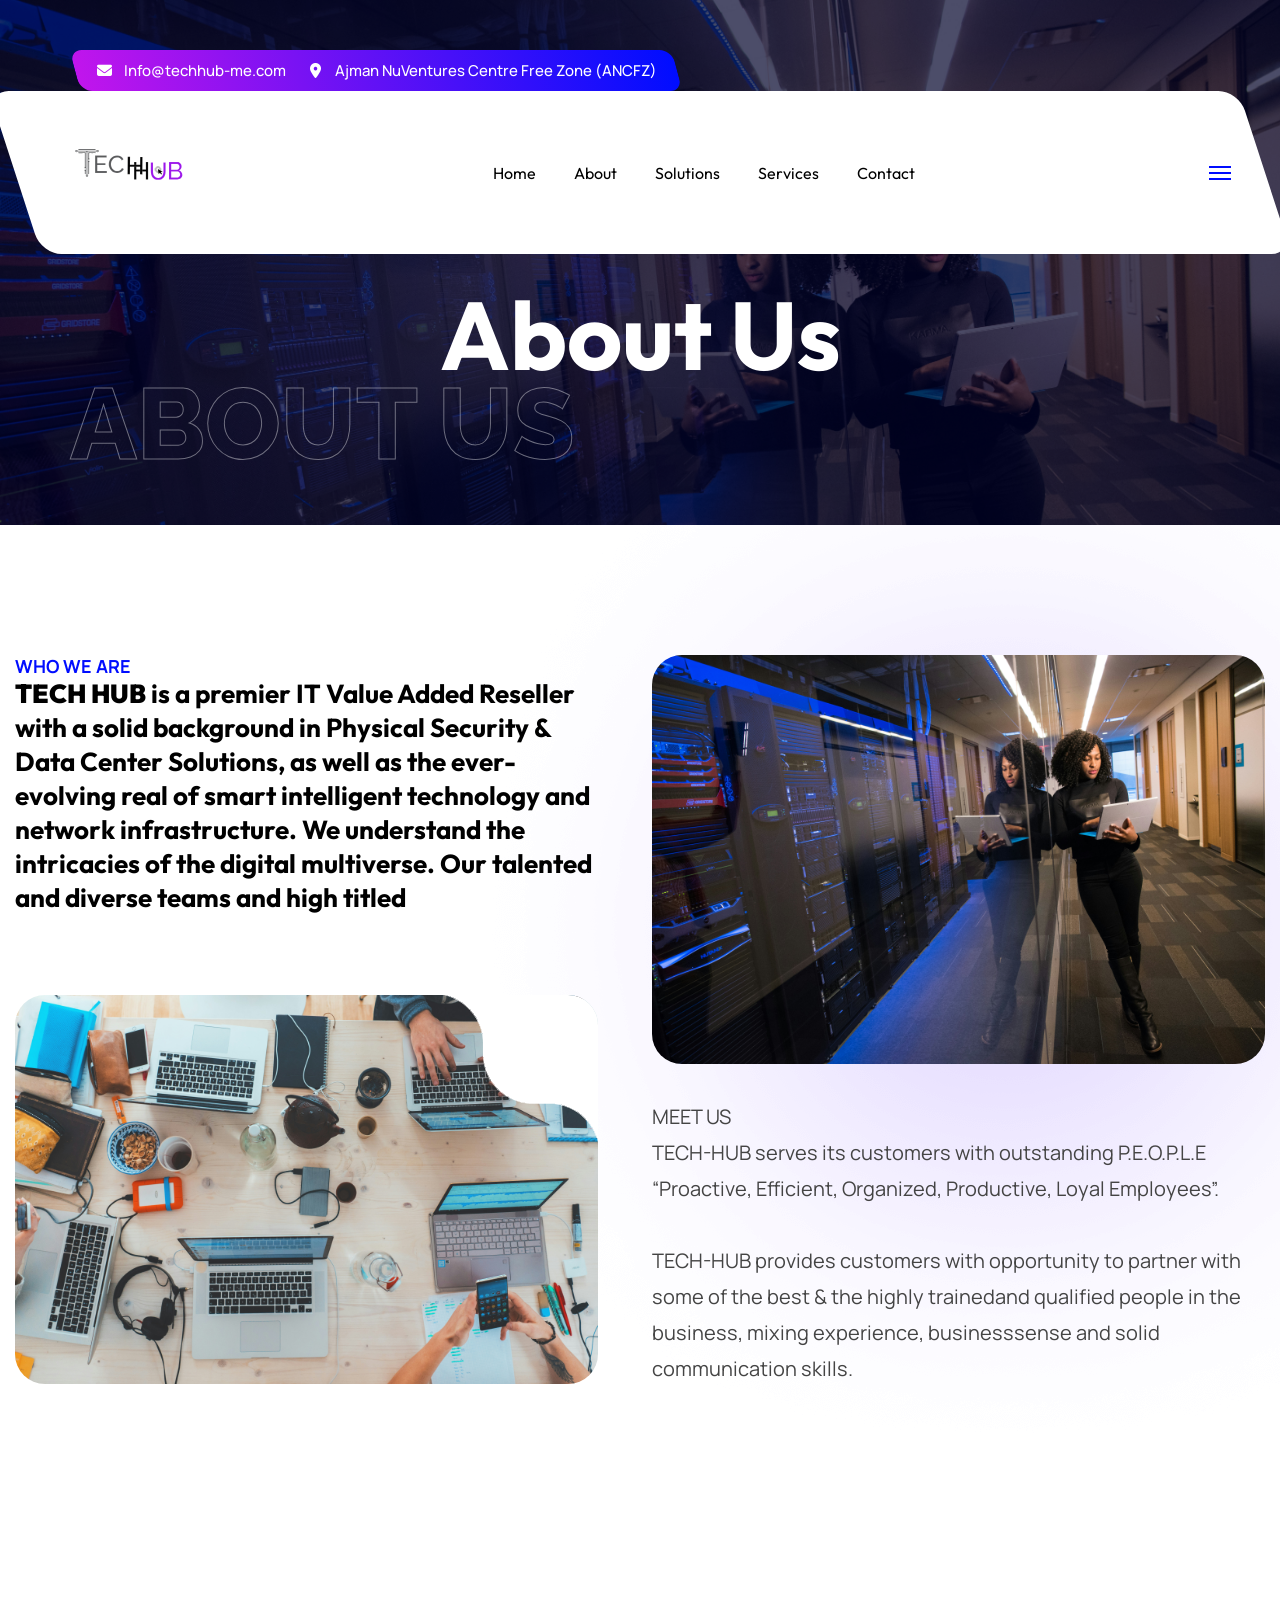
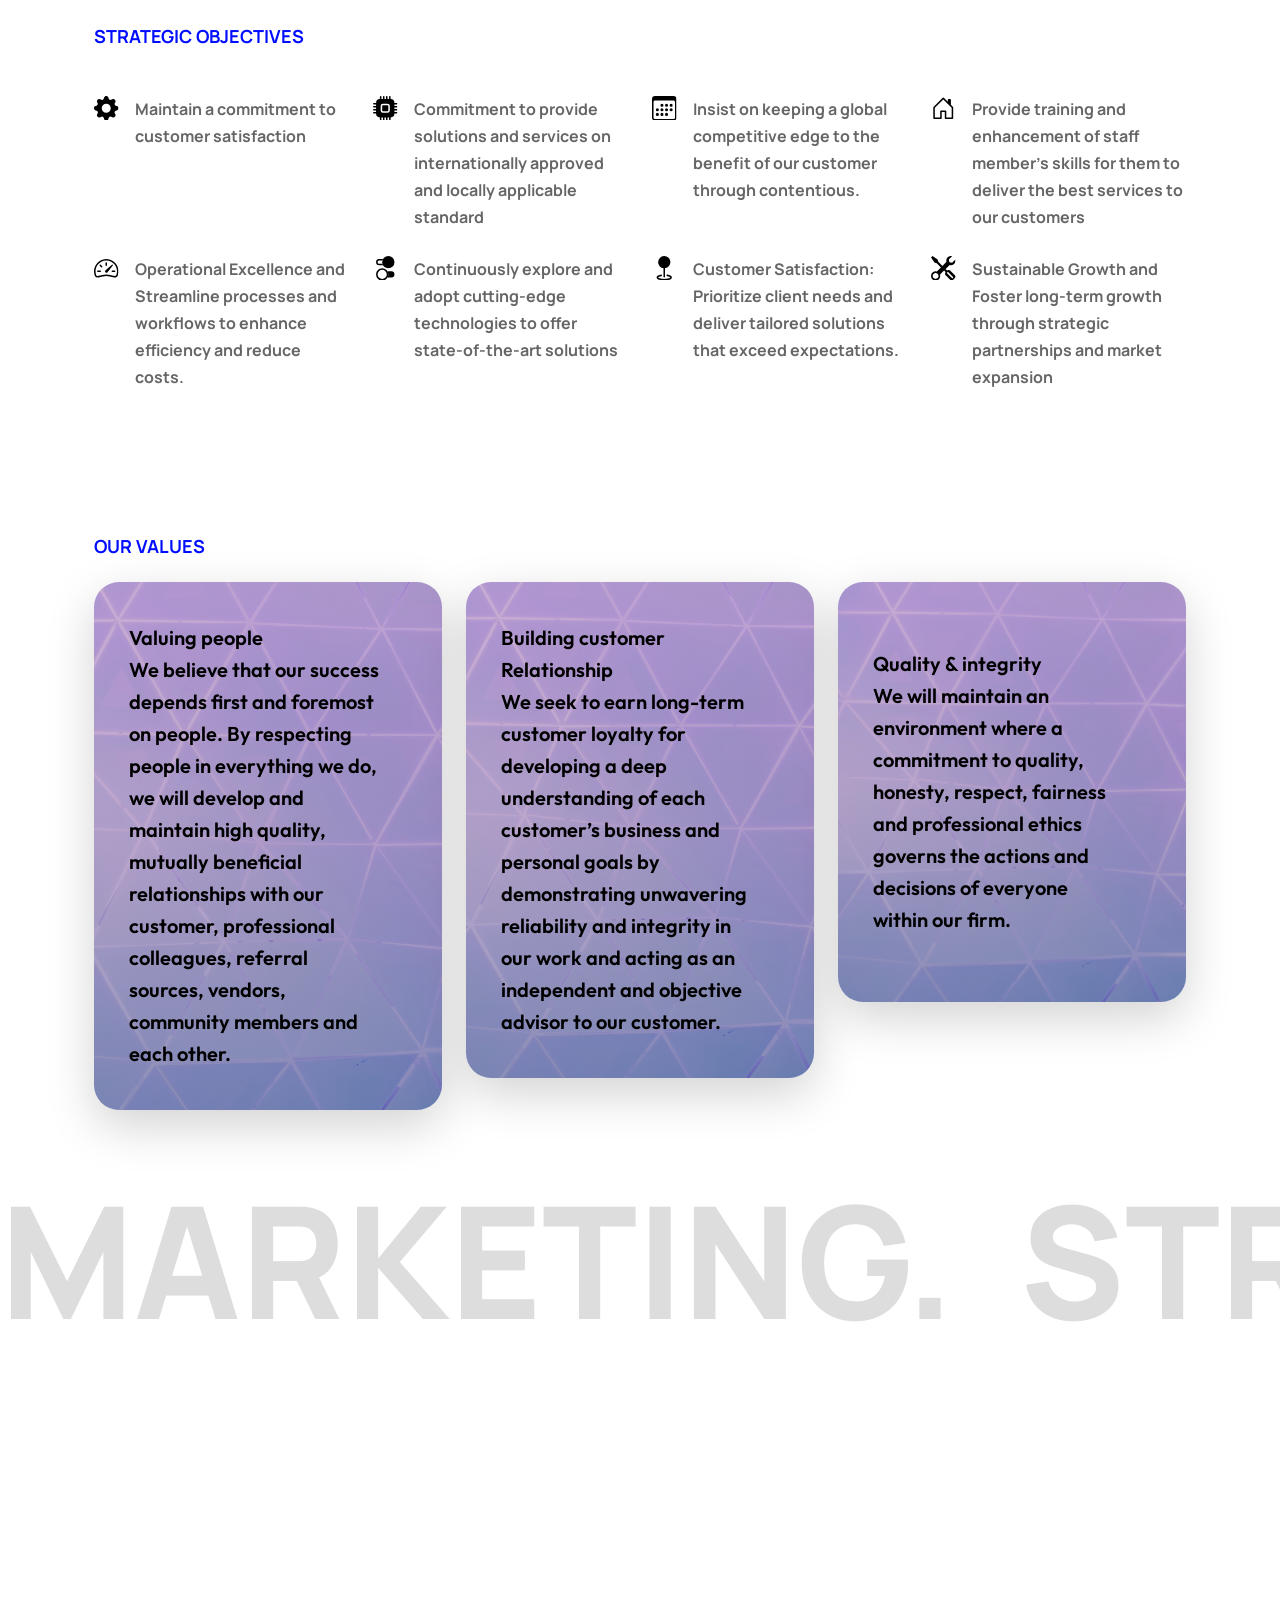
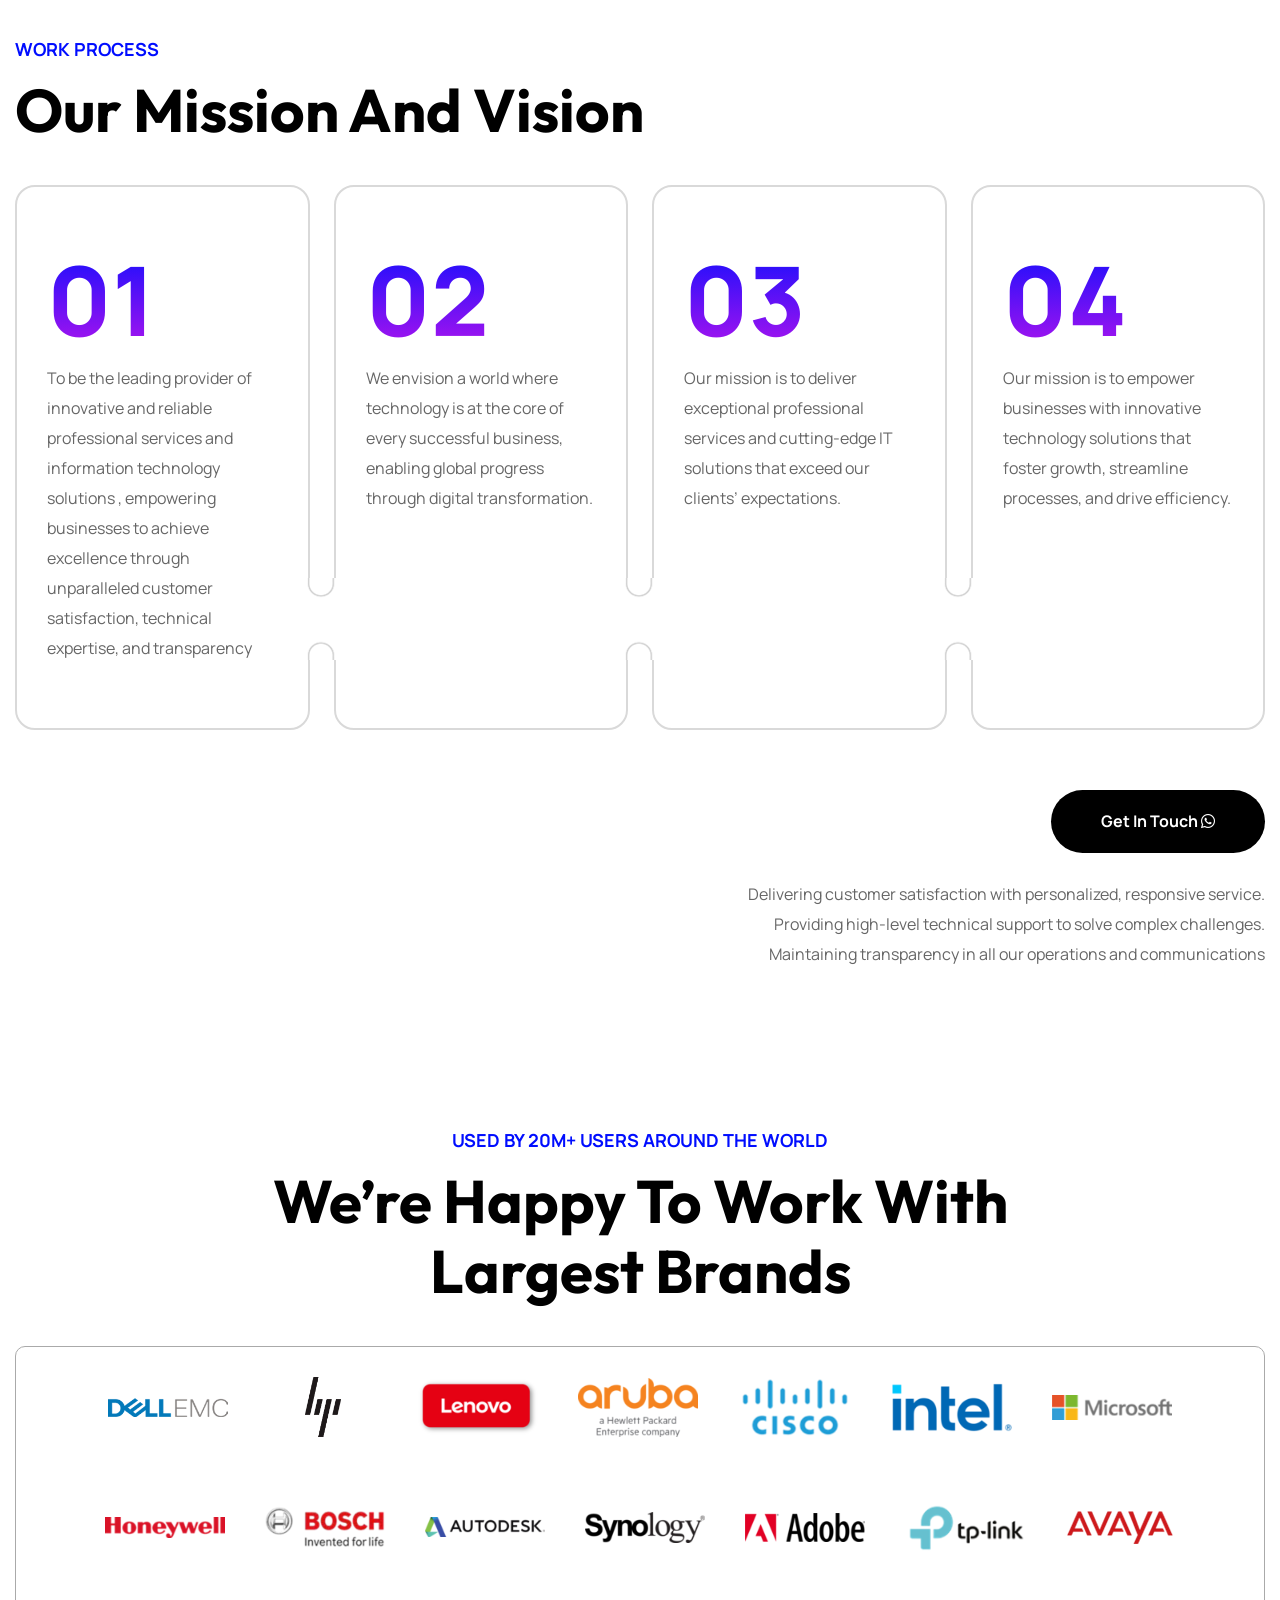
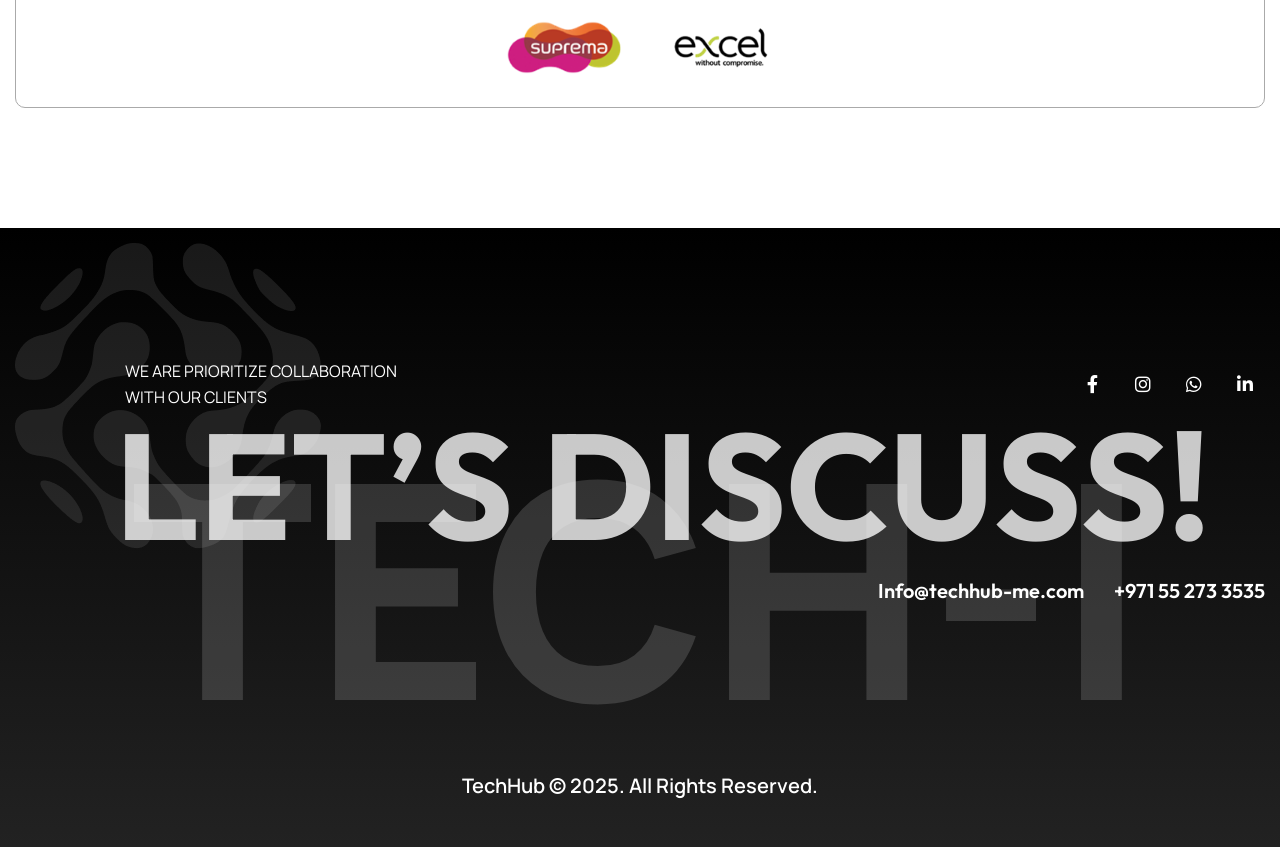
==== commit 62d7fa76: "fourth commit" ====
--- a/about.html
+++ b/about.html
@@ -15,7 +15,9 @@
 		rel="stylesheet">
 	<link href="https://fonts.googleapis.com/css2?family=Manrope:wght@300;400;500;600;700;800&display=swap"
 		rel="stylesheet">
-
+	<link href="features.css" rel="stylesheet">
+	<link rel="canonical" href="https://getbootstrap.com/docs/5.0/examples/features/">
+	<link href="../assets/dist/css/bootstrap.min.css" rel="stylesheet">
 	<!-- Color Switcher Mockup -->
 	<link href="assets/css/color-switcher-design.css" rel="stylesheet">
 
@@ -31,6 +33,85 @@
 </head>
 
 <body>
+
+	<svg xmlns="http://www.w3.org/2000/svg" style="display: none;">
+		<symbol id="bootstrap" viewBox="0 0 118 94">
+			<title>Bootstrap</title>
+			<path fill-rule="evenodd" clip-rule="evenodd"
+				d="M24.509 0c-6.733 0-11.715 5.893-11.492 12.284.214 6.14-.064 14.092-2.066 20.577C8.943 39.365 5.547 43.485 0 44.014v5.972c5.547.529 8.943 4.649 10.951 11.153 2.002 6.485 2.28 14.437 2.066 20.577C12.794 88.106 17.776 94 24.51 94H93.5c6.733 0 11.714-5.893 11.491-12.284-.214-6.14.064-14.092 2.066-20.577 2.009-6.504 5.396-10.624 10.943-11.153v-5.972c-5.547-.529-8.934-4.649-10.943-11.153-2.002-6.484-2.28-14.437-2.066-20.577C105.214 5.894 100.233 0 93.5 0H24.508zM80 57.863C80 66.663 73.436 72 62.543 72H44a2 2 0 01-2-2V24a2 2 0 012-2h18.437c9.083 0 15.044 4.92 15.044 12.474 0 5.302-4.01 10.049-9.119 10.88v.277C75.317 46.394 80 51.21 80 57.863zM60.521 28.34H49.948v14.934h8.905c6.884 0 10.68-2.772 10.68-7.727 0-4.643-3.264-7.207-9.012-7.207zM49.948 49.2v16.458H60.91c7.167 0 10.964-2.876 10.964-8.281 0-5.406-3.903-8.178-11.425-8.178H49.948z">
+			</path>
+		</symbol>
+		<symbol id="home" viewBox="0 0 16 16">
+			<path
+				d="M8.354 1.146a.5.5 0 0 0-.708 0l-6 6A.5.5 0 0 0 1.5 7.5v7a.5.5 0 0 0 .5.5h4.5a.5.5 0 0 0 .5-.5v-4h2v4a.5.5 0 0 0 .5.5H14a.5.5 0 0 0 .5-.5v-7a.5.5 0 0 0-.146-.354L13 5.793V2.5a.5.5 0 0 0-.5-.5h-1a.5.5 0 0 0-.5.5v1.293L8.354 1.146zM2.5 14V7.707l5.5-5.5 5.5 5.5V14H10v-4a.5.5 0 0 0-.5-.5h-3a.5.5 0 0 0-.5.5v4H2.5z" />
+		</symbol>
+		<symbol id="speedometer2" viewBox="0 0 16 16">
+			<path
+				d="M8 4a.5.5 0 0 1 .5.5V6a.5.5 0 0 1-1 0V4.5A.5.5 0 0 1 8 4zM3.732 5.732a.5.5 0 0 1 .707 0l.915.914a.5.5 0 1 1-.708.708l-.914-.915a.5.5 0 0 1 0-.707zM2 10a.5.5 0 0 1 .5-.5h1.586a.5.5 0 0 1 0 1H2.5A.5.5 0 0 1 2 10zm9.5 0a.5.5 0 0 1 .5-.5h1.5a.5.5 0 0 1 0 1H12a.5.5 0 0 1-.5-.5zm.754-4.246a.389.389 0 0 0-.527-.02L7.547 9.31a.91.91 0 1 0 1.302 1.258l3.434-4.297a.389.389 0 0 0-.029-.518z" />
+			<path fill-rule="evenodd"
+				d="M0 10a8 8 0 1 1 15.547 2.661c-.442 1.253-1.845 1.602-2.932 1.25C11.309 13.488 9.475 13 8 13c-1.474 0-3.31.488-4.615.911-1.087.352-2.49.003-2.932-1.25A7.988 7.988 0 0 1 0 10zm8-7a7 7 0 0 0-6.603 9.329c.203.575.923.876 1.68.63C4.397 12.533 6.358 12 8 12s3.604.532 4.923.96c.757.245 1.477-.056 1.68-.631A7 7 0 0 0 8 3z" />
+		</symbol>
+		<symbol id="table" viewBox="0 0 16 16">
+			<path
+				d="M0 2a2 2 0 0 1 2-2h12a2 2 0 0 1 2 2v12a2 2 0 0 1-2 2H2a2 2 0 0 1-2-2V2zm15 2h-4v3h4V4zm0 4h-4v3h4V8zm0 4h-4v3h3a1 1 0 0 0 1-1v-2zm-5 3v-3H6v3h4zm-5 0v-3H1v2a1 1 0 0 0 1 1h3zm-4-4h4V8H1v3zm0-4h4V4H1v3zm5-3v3h4V4H6zm4 4H6v3h4V8z" />
+		</symbol>
+		<symbol id="people-circle" viewBox="0 0 16 16">
+			<path d="M11 6a3 3 0 1 1-6 0 3 3 0 0 1 6 0z" />
+			<path fill-rule="evenodd"
+				d="M0 8a8 8 0 1 1 16 0A8 8 0 0 1 0 8zm8-7a7 7 0 0 0-5.468 11.37C3.242 11.226 4.805 10 8 10s4.757 1.225 5.468 2.37A7 7 0 0 0 8 1z" />
+		</symbol>
+		<symbol id="grid" viewBox="0 0 16 16">
+			<path
+				d="M1 2.5A1.5 1.5 0 0 1 2.5 1h3A1.5 1.5 0 0 1 7 2.5v3A1.5 1.5 0 0 1 5.5 7h-3A1.5 1.5 0 0 1 1 5.5v-3zM2.5 2a.5.5 0 0 0-.5.5v3a.5.5 0 0 0 .5.5h3a.5.5 0 0 0 .5-.5v-3a.5.5 0 0 0-.5-.5h-3zm6.5.5A1.5 1.5 0 0 1 10.5 1h3A1.5 1.5 0 0 1 15 2.5v3A1.5 1.5 0 0 1 13.5 7h-3A1.5 1.5 0 0 1 9 5.5v-3zm1.5-.5a.5.5 0 0 0-.5.5v3a.5.5 0 0 0 .5.5h3a.5.5 0 0 0 .5-.5v-3a.5.5 0 0 0-.5-.5h-3zM1 10.5A1.5 1.5 0 0 1 2.5 9h3A1.5 1.5 0 0 1 7 10.5v3A1.5 1.5 0 0 1 5.5 15h-3A1.5 1.5 0 0 1 1 13.5v-3zm1.5-.5a.5.5 0 0 0-.5.5v3a.5.5 0 0 0 .5.5h3a.5.5 0 0 0 .5-.5v-3a.5.5 0 0 0-.5-.5h-3zm6.5.5A1.5 1.5 0 0 1 10.5 9h3a1.5 1.5 0 0 1 1.5 1.5v3a1.5 1.5 0 0 1-1.5 1.5h-3A1.5 1.5 0 0 1 9 13.5v-3zm1.5-.5a.5.5 0 0 0-.5.5v3a.5.5 0 0 0 .5.5h3a.5.5 0 0 0 .5-.5v-3a.5.5 0 0 0-.5-.5h-3z" />
+		</symbol>
+		<symbol id="collection" viewBox="0 0 16 16">
+			<path
+				d="M2.5 3.5a.5.5 0 0 1 0-1h11a.5.5 0 0 1 0 1h-11zm2-2a.5.5 0 0 1 0-1h7a.5.5 0 0 1 0 1h-7zM0 13a1.5 1.5 0 0 0 1.5 1.5h13A1.5 1.5 0 0 0 16 13V6a1.5 1.5 0 0 0-1.5-1.5h-13A1.5 1.5 0 0 0 0 6v7zm1.5.5A.5.5 0 0 1 1 13V6a.5.5 0 0 1 .5-.5h13a.5.5 0 0 1 .5.5v7a.5.5 0 0 1-.5.5h-13z" />
+		</symbol>
+		<symbol id="calendar3" viewBox="0 0 16 16">
+			<path
+				d="M14 0H2a2 2 0 0 0-2 2v12a2 2 0 0 0 2 2h12a2 2 0 0 0 2-2V2a2 2 0 0 0-2-2zM1 3.857C1 3.384 1.448 3 2 3h12c.552 0 1 .384 1 .857v10.286c0 .473-.448.857-1 .857H2c-.552 0-1-.384-1-.857V3.857z" />
+			<path
+				d="M6.5 7a1 1 0 1 0 0-2 1 1 0 0 0 0 2zm3 0a1 1 0 1 0 0-2 1 1 0 0 0 0 2zm3 0a1 1 0 1 0 0-2 1 1 0 0 0 0 2zm-9 3a1 1 0 1 0 0-2 1 1 0 0 0 0 2zm3 0a1 1 0 1 0 0-2 1 1 0 0 0 0 2zm3 0a1 1 0 1 0 0-2 1 1 0 0 0 0 2zm3 0a1 1 0 1 0 0-2 1 1 0 0 0 0 2zm-9 3a1 1 0 1 0 0-2 1 1 0 0 0 0 2zm3 0a1 1 0 1 0 0-2 1 1 0 0 0 0 2zm3 0a1 1 0 1 0 0-2 1 1 0 0 0 0 2z" />
+		</symbol>
+		<symbol id="chat-quote-fill" viewBox="0 0 16 16">
+			<path
+				d="M16 8c0 3.866-3.582 7-8 7a9.06 9.06 0 0 1-2.347-.306c-.584.296-1.925.864-4.181 1.234-.2.032-.352-.176-.273-.362.354-.836.674-1.95.77-2.966C.744 11.37 0 9.76 0 8c0-3.866 3.582-7 8-7s8 3.134 8 7zM7.194 6.766a1.688 1.688 0 0 0-.227-.272 1.467 1.467 0 0 0-.469-.324l-.008-.004A1.785 1.785 0 0 0 5.734 6C4.776 6 4 6.746 4 7.667c0 .92.776 1.666 1.734 1.666.343 0 .662-.095.931-.26-.137.389-.39.804-.81 1.22a.405.405 0 0 0 .011.59c.173.16.447.155.614-.01 1.334-1.329 1.37-2.758.941-3.706a2.461 2.461 0 0 0-.227-.4zM11 9.073c-.136.389-.39.804-.81 1.22a.405.405 0 0 0 .012.59c.172.16.446.155.613-.01 1.334-1.329 1.37-2.758.942-3.706a2.466 2.466 0 0 0-.228-.4 1.686 1.686 0 0 0-.227-.273 1.466 1.466 0 0 0-.469-.324l-.008-.004A1.785 1.785 0 0 0 10.07 6c-.957 0-1.734.746-1.734 1.667 0 .92.777 1.666 1.734 1.666.343 0 .662-.095.931-.26z" />
+		</symbol>
+		<symbol id="cpu-fill" viewBox="0 0 16 16">
+			<path d="M6.5 6a.5.5 0 0 0-.5.5v3a.5.5 0 0 0 .5.5h3a.5.5 0 0 0 .5-.5v-3a.5.5 0 0 0-.5-.5h-3z" />
+			<path
+				d="M5.5.5a.5.5 0 0 0-1 0V2A2.5 2.5 0 0 0 2 4.5H.5a.5.5 0 0 0 0 1H2v1H.5a.5.5 0 0 0 0 1H2v1H.5a.5.5 0 0 0 0 1H2v1H.5a.5.5 0 0 0 0 1H2A2.5 2.5 0 0 0 4.5 14v1.5a.5.5 0 0 0 1 0V14h1v1.5a.5.5 0 0 0 1 0V14h1v1.5a.5.5 0 0 0 1 0V14h1v1.5a.5.5 0 0 0 1 0V14a2.5 2.5 0 0 0 2.5-2.5h1.5a.5.5 0 0 0 0-1H14v-1h1.5a.5.5 0 0 0 0-1H14v-1h1.5a.5.5 0 0 0 0-1H14v-1h1.5a.5.5 0 0 0 0-1H14A2.5 2.5 0 0 0 11.5 2V.5a.5.5 0 0 0-1 0V2h-1V.5a.5.5 0 0 0-1 0V2h-1V.5a.5.5 0 0 0-1 0V2h-1V.5zm1 4.5h3A1.5 1.5 0 0 1 11 6.5v3A1.5 1.5 0 0 1 9.5 11h-3A1.5 1.5 0 0 1 5 9.5v-3A1.5 1.5 0 0 1 6.5 5z" />
+		</symbol>
+		<symbol id="gear-fill" viewBox="0 0 16 16">
+			<path
+				d="M9.405 1.05c-.413-1.4-2.397-1.4-2.81 0l-.1.34a1.464 1.464 0 0 1-2.105.872l-.31-.17c-1.283-.698-2.686.705-1.987 1.987l.169.311c.446.82.023 1.841-.872 2.105l-.34.1c-1.4.413-1.4 2.397 0 2.81l.34.1a1.464 1.464 0 0 1 .872 2.105l-.17.31c-.698 1.283.705 2.686 1.987 1.987l.311-.169a1.464 1.464 0 0 1 2.105.872l.1.34c.413 1.4 2.397 1.4 2.81 0l.1-.34a1.464 1.464 0 0 1 2.105-.872l.31.17c1.283.698 2.686-.705 1.987-1.987l-.169-.311a1.464 1.464 0 0 1 .872-2.105l.34-.1c1.4-.413 1.4-2.397 0-2.81l-.34-.1a1.464 1.464 0 0 1-.872-2.105l.17-.31c.698-1.283-.705-2.686-1.987-1.987l-.311.169a1.464 1.464 0 0 1-2.105-.872l-.1-.34zM8 10.93a2.929 2.929 0 1 1 0-5.86 2.929 2.929 0 0 1 0 5.858z" />
+		</symbol>
+		<symbol id="speedometer" viewBox="0 0 16 16">
+			<path
+				d="M8 2a.5.5 0 0 1 .5.5V4a.5.5 0 0 1-1 0V2.5A.5.5 0 0 1 8 2zM3.732 3.732a.5.5 0 0 1 .707 0l.915.914a.5.5 0 1 1-.708.708l-.914-.915a.5.5 0 0 1 0-.707zM2 8a.5.5 0 0 1 .5-.5h1.586a.5.5 0 0 1 0 1H2.5A.5.5 0 0 1 2 8zm9.5 0a.5.5 0 0 1 .5-.5h1.5a.5.5 0 0 1 0 1H12a.5.5 0 0 1-.5-.5zm.754-4.246a.389.389 0 0 0-.527-.02L7.547 7.31A.91.91 0 1 0 8.85 8.569l3.434-4.297a.389.389 0 0 0-.029-.518z" />
+			<path fill-rule="evenodd"
+				d="M6.664 15.889A8 8 0 1 1 9.336.11a8 8 0 0 1-2.672 15.78zm-4.665-4.283A11.945 11.945 0 0 1 8 10c2.186 0 4.236.585 6.001 1.606a7 7 0 1 0-12.002 0z" />
+		</symbol>
+		<symbol id="toggles2" viewBox="0 0 16 16">
+			<path d="M9.465 10H12a2 2 0 1 1 0 4H9.465c.34-.588.535-1.271.535-2 0-.729-.195-1.412-.535-2z" />
+			<path
+				d="M6 15a3 3 0 1 0 0-6 3 3 0 0 0 0 6zm0 1a4 4 0 1 1 0-8 4 4 0 0 1 0 8zm.535-10a3.975 3.975 0 0 1-.409-1H4a1 1 0 0 1 0-2h2.126c.091-.355.23-.69.41-1H4a2 2 0 1 0 0 4h2.535z" />
+			<path d="M14 4a4 4 0 1 1-8 0 4 4 0 0 1 8 0z" />
+		</symbol>
+		<symbol id="tools" viewBox="0 0 16 16">
+			<path
+				d="M1 0L0 1l2.2 3.081a1 1 0 0 0 .815.419h.07a1 1 0 0 1 .708.293l2.675 2.675-2.617 2.654A3.003 3.003 0 0 0 0 13a3 3 0 1 0 5.878-.851l2.654-2.617.968.968-.305.914a1 1 0 0 0 .242 1.023l3.356 3.356a1 1 0 0 0 1.414 0l1.586-1.586a1 1 0 0 0 0-1.414l-3.356-3.356a1 1 0 0 0-1.023-.242L10.5 9.5l-.96-.96 2.68-2.643A3.005 3.005 0 0 0 16 3c0-.269-.035-.53-.102-.777l-2.14 2.141L12 4l-.364-1.757L13.777.102a3 3 0 0 0-3.675 3.68L7.462 6.46 4.793 3.793a1 1 0 0 1-.293-.707v-.071a1 1 0 0 0-.419-.814L1 0zm9.646 10.646a.5.5 0 0 1 .708 0l3 3a.5.5 0 0 1-.708.708l-3-3a.5.5 0 0 1 0-.708zM3 11l.471.242.529.026.287.445.445.287.026.529L5 13l-.242.471-.026.529-.445.287-.287.445-.529.026L3 15l-.471-.242L2 14.732l-.287-.445L1.268 14l-.026-.529L1 13l.242-.471.026-.529.445-.287.287-.445.529-.026L3 11z" />
+		</symbol>
+		<symbol id="chevron-right" viewBox="0 0 16 16">
+			<path fill-rule="evenodd"
+				d="M4.646 1.646a.5.5 0 0 1 .708 0l6 6a.5.5 0 0 1 0 .708l-6 6a.5.5 0 0 1-.708-.708L10.293 8 4.646 2.354a.5.5 0 0 1 0-.708z" />
+		</symbol>
+		<symbol id="geo-fill" viewBox="0 0 16 16">
+			<path fill-rule="evenodd"
+				d="M4 4a4 4 0 1 1 4.5 3.969V13.5a.5.5 0 0 1-1 0V7.97A4 4 0 0 1 4 3.999zm2.493 8.574a.5.5 0 0 1-.411.575c-.712.118-1.28.295-1.655.493a1.319 1.319 0 0 0-.37.265.301.301 0 0 0-.057.09V14l.002.008a.147.147 0 0 0 .016.033.617.617 0 0 0 .145.15c.165.13.435.27.813.395.751.25 1.82.414 3.024.414s2.273-.163 3.024-.414c.378-.126.648-.265.813-.395a.619.619 0 0 0 .146-.15.148.148 0 0 0 .015-.033L12 14v-.004a.301.301 0 0 0-.057-.09 1.318 1.318 0 0 0-.37-.264c-.376-.198-.943-.375-1.655-.493a.5.5 0 1 1 .164-.986c.77.127 1.452.328 1.957.594C12.5 13 13 13.4 13 14c0 .426-.26.752-.544.977-.29.228-.68.413-1.116.558-.878.293-2.059.465-3.34.465-1.281 0-2.462-.172-3.34-.465-.436-.145-.826-.33-1.116-.558C3.26 14.752 3 14.426 3 14c0-.599.5-1 .961-1.243.505-.266 1.187-.467 1.957-.594a.5.5 0 0 1 .575.411z" />
+		</symbol>
+	</svg>
 
 	<div class="page-wrapper">
 
@@ -55,9 +136,10 @@
 							<!-- Info List -->
 							<ul class="header-top_list-two d-flex flex-wrap">
 								<li><span class="icon fa-classic fa-solid fa-envelope fa-fw"></span><a
-										href="mailto:ithub@mail.com">ithub@mail.com</a></li>
-								<li><span class="icon fa-classic fa-solid fa-location-dot fa-fw"></span>24 Street, New
-									York, USA</li>
+										href="mailto:Info@techhub-me.com">Info@techhub-me.com</a></li>
+								<li><span class="icon fa-classic fa-solid fa-location-dot fa-fw"></span>Ajman NuVentures
+									Centre
+									Free Zone (ANCFZ)</li>
 							</ul>
 
 						</div>
@@ -163,9 +245,9 @@
 													</div>
 												</div> -->
 											</li>
-											<li class="dropdown"><a href="#">About</a>
+											<li><a href="about.html">About</a>
 												<ul>
-													<li><a href="about.html">About us</a></li>
+													<!-- <li><a href="about.html">About us</a></li> -->
 													<!-- <li><a href="faq.html">Faq</a></li>
 													<li><a href="price.html">price</a></li>
 													<li><a href="testimonial.html">Testimonial</a></li>
@@ -179,15 +261,15 @@
 													</li> -->
 												</ul>
 											</li>
-											<li class="dropdown"><a href="#">Services</a>
+											<li><a href="services.html">Solutions</a>
 												<ul>
-													<li><a href="services.html">services</a></li>
+													<!-- <li><a href="services.html">services</a></li> -->
 													<!-- <li><a href="service-detail.html">services detail</a></li> -->
 												</ul>
 											</li>
-											<li class="dropdown"><a href="#">project</a>
+											<li><a href="service-detail.html">Services</a>
 												<ul>
-													<li><a href="project.html">project</a></li>
+													<!-- <li><a href="project.html">project</a></li> -->
 													<!-- <li><a href="project-detail.html">project detail</a></li> -->
 												</ul>
 											</li>
@@ -210,9 +292,9 @@
 													<li><a href="not-found.html">Not Found</a></li>
 												</ul> -->
 											</li>
-											<li class="dropdown"><a href="#">Contact</a>
+											<li><a href="contact.html">Contact</a>
 												<ul>
-													<li><a href="contact.html">Contact</a></li>
+													<!-- <li><a href="contact.html">Contact</a></li> -->
 													<!-- <li><a href="contact-2.html">Contact 02</a></li> -->
 												</ul>
 											</li>
@@ -225,18 +307,18 @@
 							<div class="outer-box d-flex align-items-center flex-wrap">
 
 								<!-- Search Btn -->
-								<div class="search-box-btn search-box-outer"><span class="icon fa fa-search"></span>
-								</div>
+								<!-- <div class="search-box-btn search-box-outer"><span class="icon fa fa-search"></span>
+								</div> -->
 
 								<!-- Button Box -->
-								<div class="main-header_button">
+								<!-- <div class="main-header_button">
 									<a href="about.html" class="theme-btn btn-style-one">
 										<span class="btn-wrap">
 											<span class="text-one">Get Started</span>
 											<span class="text-two">Get Started</span>
 										</span>
 									</a>
-								</div>
+								</div> -->
 
 								<!-- About Widget -->
 								<span class="about-widget">
@@ -287,12 +369,13 @@
 			<div class="sidebar-inner">
 				<div class="upper-box">
 					<div class="image">
-						<img src="assets/images/resource/about-1.jpg" alt="" />
+						<img src="assets/images/resource/about2.jpg" alt="" />
 					</div>
 					<div class="content-box">
-						<h3>About <span>ITHUB</span></h3>
-						<div class="text">Partnering with ITHUB-iT Consulting ensures peace of mind, knowing that your
-							books are accurately updated in real time, and taxes are filed and paid on schedule.</div>
+						<h3>About <span>Tech-Hub</span></h3>
+						<div class="text">Partnering with Tech HUB ensures peace of mind, knowing your IT infrastructure
+							is secure, scalable, and optimized — empowering your business to grow confidently in the
+							digital age.</div>
 						<ul class="about-sidebar_list">
 							<li>Discover the Project</li>
 							<li>Strategy Development</li>
@@ -303,10 +386,14 @@
 				</div>
 				<!-- Social Box -->
 				<div class="social-box">
-					<a href="https://facebook.com/"><i class="fa-brands fa-facebook-f"></i></a>
-					<a href="https://twitter.com/"><i class="fa-brands fa-twitter"></i></a>
-					<a href="https://youtube.com/"><i class="fa-brands fa-youtube"></i></a>
-					<a href="https://instagram.com/"><i class="fa-brands fa-instagram"></i></a>
+					<a href="https://www.facebook.com/profile.php?id=61580659992608" target="_blank"><i
+							class="fa-brands fa-facebook-f"></i> </a>
+					<a href="https://www.instagram.com/tech.hub.me/" target="_blank"><i
+							class="fa-brands fa-instagram"></i></a>
+					<a href="https://www.linkedin.com/company/techhub-me" target="_blank"><i
+							class="fa-brands fa-linkedin-in"></i></a>
+					<a href="https://wa.me/201097074096?text=Hello%20I%20would%20like%20to%20reach%20you%20about%20your%20services"
+						target="_blank" rel="noopener noreferrer"><i class="fa-brands fa-whatsapp"></i></a>
 				</div>
 			</div>
 		</div>
@@ -315,16 +402,16 @@
 		<!-- Page Title -->
 		<section class="page-title">
 			<div class="page-title_big-title">About us</div>
-			<div class="page-title_bg-image" style="background-image:url(assets/images/background/3.jpg)"></div>
-			<div class="page-title_shape-one" style="background-image:url(assets/images/background/page-title-1.png)">
-			</div>
-			<div class="page-title_shape-two" style="background-image:url(assets/images/background/page-title-2.png)">
+			<div class="page-title_bg-image" style="background-image:url(assets/images/background/about2.jpg)"></div>
+			<div class="page-title_shape-one" style="background-image:url(assets/images/background/about1.png)">
+			</div>
+			<div class="page-title_shape-two" style="background-image:url(assets/images/background/about1.png)">
 			</div>
 			<div class="auto-container">
 				<h1>About us</h1>
 				<ul class="bread-crumb clearfix">
-					<li><a href="index.html">Home</a></li>
-					<li>about us</li>
+					<!-- <li><a href="index.html">Home</a></li>
+					<li>about us</li> -->
 				</ul>
 			</div>
 		</section>
@@ -340,23 +427,26 @@
 						<div class="about-two_title-outer">
 							<!-- Title Box -->
 							<div class="sec-title_title">
-								About Us
+								WHO WE ARE
 								<div class="sec-title_dots">
 									<span></span>
 									<span></span>
 									<span></span>
 								</div>
 							</div>
-							<h2 class="about-two_title">Quickly drive interoperable portals via <i>technology</i>
-								economically sound <span>networks website solutions</span> redefine the orthogonal
-								<strong>ITHUB.</strong>
-							</h2>
+							<h4><strong>TECH HUB</strong> is a premier IT Value Added Reseller with a solid background
+								in
+								Physical Security & Data Center Solutions, as well as the ever-
+								evolving real of smart intelligent technology and network
+								infrastructure. We understand the intricacies of the digital
+								multiverse. Our talented and diverse teams and high titled
+							</h4>
 							<div class="about-two_image-outer">
-								<a href="https://www.youtube.com/watch?v=kxPCFljwJws"
+								<!-- <a href="https://www.youtube.com/watch?v=kxPCFljwJws"
 									class="about-two_video lightbox-video"><span><img src="assets/images/icons/play.png"
-											alt="" /><i class="ripple"></i></span></a>
+											alt="" /><i class="ripple"></i></span></a> -->
 								<div class="about-two_image">
-									<img src="assets/images/resource/about-4.jpg" alt="" />
+									<img src="assets/images/background/11.jpg" alt="" />
 								</div>
 							</div>
 						</div>
@@ -365,16 +455,23 @@
 					<div class="about-two_image-column col-lg-6 col-md-12 col-sm-12">
 						<div class="about-two_image-column_outer">
 							<div class="about-two_image-two">
-								<img src="assets/images/resource/about-5.jpg" alt="" />
-							</div>
-							<div class="about-two_text">We are web designers, developers, project managers, And digital
-								marketing professionals dedicated developers, project managers, And digital marketing
+								<img src="assets/images/background/about2.jpg" alt="" />
+							</div>
+							<div class="about-two_text">MEET US <br>
+								TECH-HUB serves its customers with outstanding P.E.O.P.L.E
+								“Proactive, Efficient, Organized, Productive, Loyal
+								Employees”.
+								<br><br>
+								TECH-HUB provides customers with opportunity to partner with some
+								of the best & the highly trainedand qualified people in the
+								business, mixing experience, businesssense and solid
+								communication skills.
 							</div>
 							<!-- Skills -->
 							<div class="default-skills">
 
 								<!-- Skill Item -->
-								<div class="default-skill-item">
+								<!-- <div class="default-skill-item">
 									<div class="default-skill-title">our capabilities</div>
 									<div class="default-skill-bar">
 										<div class="default-bar-inner">
@@ -385,10 +482,10 @@
 									</div>
 									<div class="default-count-box count-box"><span class="count-text" data-speed="2000"
 											data-stop="70">0</span>%</div>
-								</div>
+								</div> -->
 
 								<!-- Skill Item -->
-								<div class="default-skill-item">
+								<!-- <div class="default-skill-item">
 									<div class="default-skill-title">our responsible</div>
 									<div class="default-skill-bar">
 										<div class="default-bar-inner">
@@ -399,18 +496,18 @@
 									</div>
 									<div class="default-count-box count-box"><span class="count-text" data-speed="2000"
 											data-stop="80">0</span>%</div>
-								</div>
+								</div> -->
 
 							</div>
 
 							<!-- Button Box -->
 							<div class="about-two_button">
-								<a href="about.html" class="theme-btn btn-style-three">
+								<!-- <a href="about.html" class="theme-btn btn-style-three">
 									<span class="btn-wrap">
 										<span class="text-one">About More</span>
 										<span class="text-two">About More</span>
 									</span>
-								</a>
+								</a> -->
 							</div>
 						</div>
 					</div>
@@ -418,6 +515,166 @@
 			</div>
 		</section>
 		<!-- End About Two -->
+
+		<!-- Icon Grid -->
+		<div class="container px-4 py-5" id="icon-grid">
+			<div class="sec-title_title">
+				Strategic Objectives
+				<div class="sec-title_dots">
+					<span></span>
+					<span></span>
+					<span></span>
+				</div>
+			</div>
+
+			<div class="row row-cols-1 row-cols-sm-2 row-cols-md-3 row-cols-lg-4 g-4 py-5">
+				<div class="col d-flex align-items-start">
+					<svg class="bi text-muted flex-shrink-0 me-3" width="1.75em" height="1.75em">
+						<use xlink:href="#gear-fill" />
+					</svg>
+					<div>
+						<!-- <h4 class="fw-bold mb-0">Maintain a commitment to customer satisfaction</h4> -->
+						<p class="fw-bold mb-0">Maintain a commitment to customer satisfaction</p>
+
+					</div>
+				</div>
+				<div class="col d-flex align-items-start">
+					<svg class="bi text-muted flex-shrink-0 me-3" width="1.75em" height="1.75em">
+						<use xlink:href="#cpu-fill" />
+					</svg>
+					<div>
+						<!-- <h4 class="fw-bold mb-0">Featured title</h4> -->
+						<p class="fw-bold mb-0">Commitment to provide solutions and services on internationally approved
+							and locally applicable standard</p>
+					</div>
+				</div>
+				<div class="col d-flex align-items-start">
+					<svg class="bi text-muted flex-shrink-0 me-3" width="1.75em" height="1.75em">
+						<use xlink:href="#calendar3" />
+					</svg>
+					<div>
+						<!-- <h4 class="fw-bold mb-0">Featured title</h4> -->
+						<p class="fw-bold mb-0">Insist on keeping a global competitive
+							edge to the benefit of our customer through contentious.</p>
+					</div>
+				</div>
+				<div class="col d-flex align-items-start">
+					<svg class="bi text-muted flex-shrink-0 me-3" width="1.75em" height="1.75em">
+						<use xlink:href="#home" />
+					</svg>
+					<div>
+						<!-- <h4 class="fw-bold mb-0">Featured title</h4> -->
+						<p class="fw-bold mb-0">Provide training and enhancement of staff member’s skills for them to
+							deliver the best services to our customers</p>
+					</div>
+				</div>
+				<div class="col d-flex align-items-start">
+					<svg class="bi text-muted flex-shrink-0 me-3" width="1.75em" height="1.75em">
+						<use xlink:href="#speedometer2" />
+					</svg>
+					<div>
+						<!-- <h4 class="fw-bold mb-0">Featured title</h4> -->
+						<p class="fw-bold mb-0">Operational Excellence and Streamline processes
+							and workflows to enhance efficiency and reduce
+							costs.</p>
+					</div>
+				</div>
+				<div class="col d-flex align-items-start">
+					<svg class="bi text-muted flex-shrink-0 me-3" width="1.75em" height="1.75em">
+						<use xlink:href="#toggles2" />
+					</svg>
+					<div>
+						<!-- <h4 class="fw-bold mb-0">Featured title</h4> -->
+						<p class="fw-bold mb-0">Continuously explore and adopt cutting-edge
+							technologies to offer state-of-the-art solutions</p>
+					</div>
+				</div>
+				<div class="col d-flex align-items-start">
+					<svg class="bi text-muted flex-shrink-0 me-3" width="1.75em" height="1.75em">
+						<use xlink:href="#geo-fill" />
+					</svg>
+					<div>
+						<!-- <h4 class="fw-bold mb-0">Featured title</h4> -->
+						<p class="fw-bold mb-0">Customer Satisfaction: Prioritize client needs and deliver tailored
+							solutions that exceed expectations.</p>
+					</div>
+				</div>
+				<div class="col d-flex align-items-start">
+					<svg class="bi text-muted flex-shrink-0 me-3" width="1.75em" height="1.75em">
+						<use xlink:href="#tools" />
+					</svg>
+					<div>
+						<!-- <h4 class="fw-bold mb-0">Featured title</h4> -->
+						<p class="fw-bold mb-0">Sustainable Growth and Foster long-term growth through strategic
+							partnerships and market expansion</p>
+					</div>
+				</div>
+			</div>
+		</div>
+		<!-- End Icon Grid -->
+
+		<!-- Custom cards -->
+
+		<div class="container px-4 py-5" id="custom-cards">
+			<div class="sec-title_title">
+				Our Values
+				<div class="sec-title_dots">
+					<span></span>
+					<span></span>
+					<span></span>
+				</div>
+			</div>
+
+			<div class="row row-cols-1 row-cols-lg-3 g-4 py-4">
+
+				<div class="col">
+					<div class="custom-card shadow-lg"
+						style="background-image: url('assets/images/background/cards.jpg');">
+						<div class="custom-card-content">
+							<h2>
+								Valuing people<br>
+								We believe that our success depends first and foremost on people.
+								By respecting people in everything we do, we will develop and maintain high quality,
+								mutually beneficial relationships with our customer, professional colleagues,
+								referral sources, vendors, community members and each other.
+							</h2>
+						</div>
+					</div>
+				</div>
+
+				<div class="col">
+					<div class="custom-card shadow-lg"
+						style="background-image: url('assets/images/background/cards.jpg');">
+						<div class="custom-card-content">
+							<h2>
+								Building customer Relationship<br>
+								We seek to earn long-term customer loyalty for developing a deep understanding
+								of each customer’s business and personal goals by demonstrating unwavering
+								reliability and integrity in our work and acting as an independent and
+								objective advisor to our customer.
+							</h2>
+						</div>
+					</div>
+				</div>
+
+				<div class="col">
+					<div class="custom-card shadow-lg"
+						style="background-image: url('assets/images/background/cards.jpg');">
+						<div class="custom-card-content">
+							<h2>
+								Quality & integrity<br>
+								We will maintain an environment where a commitment to quality, honesty,
+								respect, fairness and professional ethics governs the actions and decisions
+								of everyone within our firm.
+							</h2>
+						</div>
+					</div>
+				</div>
+
+			</div>
+		</div>
+
+		<!-- End Custom cards -->
 
 		<!-- Marketing One -->
 		<section class="marketing-one style-two">
@@ -435,7 +692,7 @@
 		<!-- End Marketing One -->
 
 		<!-- Achieve One -->
-		<section class="achieve-one">
+		<!-- <section class="achieve-one">
 			<div class="achieve-one_bg" style="background-image:url(assets/images/background/1.png)"></div>
 			<div class="achieve-one_vector" style="background-image:url(assets/images/background/vector-1.png)"></div>
 			<div class="achieve-one_vector-two" style="background-image:url(assets/images/background/vector-2.png)">
@@ -446,60 +703,60 @@
 				</div>
 
 				<div class="achieve-one_counter">
-					<div class="row g-0 clearfix">
-						<!-- Counter One -->
-						<div class="counter-one_column col-lg-4 col-md-6 col-sm-12">
+					<div class="row g-0 clearfix"> -->
+		<!-- Counter One -->
+		<!-- <div class="counter-one_column col-lg-4 col-md-6 col-sm-12">
 							<div class="counter-one_inner wow fadeInLeft" data-wow-delay="0ms"
 								data-wow-duration="1500ms">
 								<div class="counter-one_text">Satisfied Clients All <br> Over the World</div>
 								<div class="counter-one_count"><span class="odometer" data-count="8"></span>M</div>
 							</div>
-						</div>
-						<!-- Counter One -->
-						<div class="counter-one_column col-lg-4 col-md-6 col-sm-12">
+						</div> -->
+		<!-- Counter One -->
+		<!-- <div class="counter-one_column col-lg-4 col-md-6 col-sm-12">
 							<div class="counter-one_inner wow fadeInLeft" data-wow-delay="0ms"
 								data-wow-duration="1500ms">
 								<div class="counter-one_text">Clients Satisfactory <br> Reviews</div>
 								<div class="counter-one_count"><span class="odometer" data-count="316"></span></div>
 							</div>
-						</div>
-						<!-- Counter One -->
-						<div class="counter-one_column col-lg-4 col-md-6 col-sm-12">
+						</div> -->
+		<!-- Counter One -->
+		<!-- <div class="counter-one_column col-lg-4 col-md-6 col-sm-12">
 							<div class="counter-one_inner wow fadeInLeft" data-wow-delay="0ms"
 								data-wow-duration="1500ms">
 								<div class="counter-one_text">Success Rate</div>
 								<div class="counter-one_count"><span class="odometer" data-count="97"></span>%</div>
 							</div>
-						</div>
-						<!-- Counter One -->
-						<div class="counter-one_column col-lg-4 col-md-6 col-sm-12">
+						</div> -->
+		<!-- Counter One -->
+		<!-- <div class="counter-one_column col-lg-4 col-md-6 col-sm-12">
 							<div class="counter-one_inner wow fadeInLeft" data-wow-delay="0ms"
 								data-wow-duration="1500ms">
 								<div class="counter-one_text">Team Members</div>
 								<div class="counter-one_count"><span class="odometer" data-count="42"></span></div>
 							</div>
-						</div>
-						<!-- Counter One -->
-						<div class="counter-one_column col-lg-4 col-md-6 col-sm-12">
+						</div> -->
+		<!-- Counter One -->
+		<!-- <div class="counter-one_column col-lg-4 col-md-6 col-sm-12">
 							<div class="counter-one_inner wow fadeInLeft" data-wow-delay="0ms"
 								data-wow-duration="1500ms">
 								<div class="counter-one_text">Satisfied Clients All Over <br> the World</div>
 								<div class="counter-one_count"><span class="odometer" data-count="4500"></span></div>
 							</div>
-						</div>
-					</div>
-				</div>
-
-			</div>
-		</section>
+						</div> -->
+		<!-- </div>
+				</div>
+
+			</div>
+		</section> -->
 		<!-- End Achieve One -->
 
 		<!-- Video One -->
-		<section class="video-one">
+		<!-- <section class="video-one">
 			<div class="video-one_bg" style="background-image:url(assets/images/background/pattern-4.png)"></div>
-			<div class="auto-container">
-				<!--Video Box-->
-				<div class="video-box">
+			<div class="auto-container"> -->
+		<!--Video Box-->
+		<!-- <div class="video-box">
 					<figure class="video-image">
 						<img src="assets/images/resource/video-img.jpg" alt="">
 					</figure>
@@ -507,7 +764,7 @@
 								src="assets/images/icons/play.png" alt="" /><i class="ripple"></i></span></a>
 				</div>
 			</div>
-		</section>
+		</section> -->
 		<!-- End Video One -->
 
 		<!-- Process One -->
@@ -523,7 +780,7 @@
 							<span></span>
 						</div>
 					</div>
-					<h2 class="sec-title_heading">See the value in <br> our It consulting <br> solutions</h2>
+					<h2 class="sec-title_heading">Our Mission and Vision</h2>
 				</div>
 				<div class="row clearfix">
 
@@ -532,10 +789,15 @@
 						<div class="step-block_one-inner">
 							<div class="step-block_one-bg"
 								style="background-image:url(assets/images/background/pattern-5.png)"></div>
-							<div class="step-block_one-number"><span>01</span>Step</div>
-							<h4 class="step-block_one-heading">Discover the Project</h4>
-							<div class="step-block_one-text">Our IT consultants collaborate with your team to fully
-								understand your unique needs.</div>
+							<div class="step-block_one-number"><span>01</span></div>
+							<!-- <h4 class="step-block_one-heading">Discover the Project</h4> -->
+							<div class="step-block_one-text">To be the leading provider of
+								innovative and reliable professional
+								services and information technology
+								solutions , empowering businesses to
+								achieve excellence through
+								unparalleled customer satisfaction,
+								technical expertise, and transparency</div>
 						</div>
 					</div>
 
@@ -544,10 +806,12 @@
 						<div class="step-block_one-inner">
 							<div class="step-block_one-bg"
 								style="background-image:url(assets/images/background/pattern-5.png)"></div>
-							<div class="step-block_one-number"><span>02</span>Step</div>
-							<h4 class="step-block_one-heading">Strategy Development</h4>
-							<div class="step-block_one-text">Our IT consultants collaborate with your team to fully
-								understand your unique needs.</div>
+							<div class="step-block_one-number"><span>02</span></div>
+							<!-- <h4 class="step-block_one-heading">Strategy Development</h4> -->
+							<div class="step-block_one-text">We envision a world where technology is at
+								the core of every successful business,
+								enabling global progress through digital
+								transformation.</div>
 						</div>
 					</div>
 
@@ -556,10 +820,12 @@
 						<div class="step-block_one-inner">
 							<div class="step-block_one-bg"
 								style="background-image:url(assets/images/background/pattern-5.png)"></div>
-							<div class="step-block_one-number"><span>03</span>Step</div>
-							<h4 class="step-block_one-heading">Implementation the solution</h4>
-							<div class="step-block_one-text">Our IT consultants collaborate with your team to fully
-								understand your unique needs.</div>
+							<div class="step-block_one-number"><span>03</span></div>
+							<!-- <h4 class="step-block_one-heading">Implementation the solution</h4> -->
+							<div class="step-block_one-text">Our mission is to deliver exceptional
+								professional services and
+								cutting-edge IT solutions that exceed
+								our clients’ expectations.</div>
 						</div>
 					</div>
 
@@ -568,10 +834,12 @@
 						<div class="step-block_one-inner">
 							<div class="step-block_one-bg"
 								style="background-image:url(assets/images/background/pattern-5.png)"></div>
-							<div class="step-block_one-number"><span>04</span>Step</div>
-							<h4 class="step-block_one-heading">Monitoring Progress</h4>
-							<div class="step-block_one-text">Our IT consultants collaborate with your team to fully
-								understand your unique needs.</div>
+							<div class="step-block_one-number"><span>04</span></div>
+							<!-- <h4 class="step-block_one-heading">Monitoring Progress</h4> -->
+							<div class="step-block_one-text">Our mission is to empower businesses with
+								innovative technology solutions that foster
+								growth, streamline processes, and drive
+								efficiency.</div>
 						</div>
 					</div>
 
@@ -581,16 +849,27 @@
 				<div class="process-one_content">
 					<!-- Button Box -->
 					<div class="process-one_button">
-						<a href="about.html" class="theme-btn btn-style-three">
+						<a href="https://wa.me/201097074096?text=Hello%20I%20would%20like%20to%20reach%20you%20about%20your%20services"
+							target="_blank" rel="noopener noreferrer" class="theme-btn btn-style-three">
 							<span class="btn-wrap">
-								<span class="text-one">Get Started</span>
-								<span class="text-two">Get Started</span>
+								<span class="text-one">
+									Get in Touch <i class="fa-brands fa-whatsapp"></i>
+								</span>
+								<span class="text-two">
+									Get in Touch <i class="fa-brands fa-whatsapp"></i>
+								</span>
 							</span>
 						</a>
 					</div>
-					<div class="process-one_content-text">There are many variations of passages of lorem free market to
-						<br> available, but the majority have alteration in some form, by injected <br> humour, or
-						randomised words.
+					<div class="process-one_content-text">
+						<ul>
+							<li>Delivering customer satisfaction with
+								personalized, responsive service.</li>
+							<li>Providing high-level technical
+								support to solve complex challenges.</li>
+							<li>Maintaining transparency in all our
+								operations and communications</li>
+						</ul>
 					</div>
 				</div>
 
@@ -599,11 +878,11 @@
 		<!-- End Process One -->
 
 		<!-- Offer Two -->
-		<section class="offer-two alternate">
+		<!-- <section class="offer-two alternate">
 			<div class="offer-two_bg" style="background-image:url(assets/images/background/offer-two_bg.png)"></div>
-			<div class="auto-container">
-				<!-- Sec Title -->
-				<div class="sec-title light centered">
+			<div class="auto-container"> -->
+		<!-- Sec Title -->
+		<!-- <div class="sec-title light centered">
 					<div class="sec-title_title">
 						<div class="sec-title_dots">
 							<span></span>
@@ -620,10 +899,10 @@
 					<h2 class="sec-title_heading">Help for you Overcome your <br> Technology Challenges</h2>
 				</div>
 
-				<div class="inner-container clearfix d-flex flex-wrap">
-
-					<!-- Offer Block One -->
-					<div class="offer-block_one">
+				<div class="inner-container clearfix d-flex flex-wrap"> -->
+
+		<!-- Offer Block One -->
+		<!-- <div class="offer-block_one">
 						<div class="offer-block_one-inner">
 							<a class="offer-block_one-link" href="#"></a>
 							<div class="offer-block_one-icon">
@@ -634,10 +913,10 @@
 							</div>
 							<h4 class="offer-block_one-title">Television</h4>
 						</div>
-					</div>
-
-					<!-- Offer Block One -->
-					<div class="offer-block_one">
+					</div> -->
+
+		<!-- Offer Block One -->
+		<!-- <div class="offer-block_one">
 						<div class="offer-block_one-inner">
 							<a class="offer-block_one-link" href="#"></a>
 							<div class="offer-block_one-icon">
@@ -648,10 +927,10 @@
 							</div>
 							<h4 class="offer-block_one-title">IOT</h4>
 						</div>
-					</div>
-
-					<!-- Offer Block One -->
-					<div class="offer-block_one">
+					</div> -->
+
+		<!-- Offer Block One -->
+		<!-- <div class="offer-block_one">
 						<div class="offer-block_one-inner">
 							<a class="offer-block_one-link" href="#"></a>
 							<div class="offer-block_one-icon">
@@ -662,10 +941,10 @@
 							</div>
 							<h4 class="offer-block_one-title">Android</h4>
 						</div>
-					</div>
-
-					<!-- Offer Block One -->
-					<div class="offer-block_one">
+					</div> -->
+
+		<!-- Offer Block One -->
+		<!-- <div class="offer-block_one">
 						<div class="offer-block_one-inner">
 							<a class="offer-block_one-link" href="#"></a>
 							<div class="offer-block_one-icon">
@@ -676,10 +955,10 @@
 							</div>
 							<h4 class="offer-block_one-title">Website</h4>
 						</div>
-					</div>
-
-					<!-- Offer Block One -->
-					<div class="offer-block_one">
+					</div> -->
+
+		<!-- Offer Block One -->
+		<!-- <div class="offer-block_one">
 						<div class="offer-block_one-inner">
 							<a class="offer-block_one-link" href="#"></a>
 							<div class="offer-block_one-icon">
@@ -692,10 +971,10 @@
 						</div>
 					</div>
 
-				</div>
-
-				<!-- Button Box -->
-				<div class="step-two_button text-center">
+				</div> -->
+
+		<!-- Button Box -->
+		<!-- <div class="step-two_button text-center">
 					<a href="about.html" class="theme-btn btn-style-two">
 						<span class="btn-wrap">
 							<span class="text-one">Discover More</span>
@@ -705,19 +984,19 @@
 				</div>
 
 			</div>
-		</section>
+		</section> -->
 		<!-- End Offer Two -->
 
 		<!-- Testimonial One -->
-		<section class="testimonial-one">
+		<!-- <section class="testimonial-one">
 			<div class="testimonial-one_pattern-layer"
 				style="background-image:url(assets/images/background/pattern-6.png)"></div>
 			<div class="auto-container">
-				<div class="row clearfix">
-					<!-- Column -->
-					<div class="testimonial-one_content-column col-lg-5 col-md-12 col-sm-12">
-						<!-- Sec Title -->
-						<div class="sec-title title-anim">
+				<div class="row clearfix"> -->
+		<!-- Column -->
+		<!-- <div class="testimonial-one_content-column col-lg-5 col-md-12 col-sm-12"> -->
+		<!-- Sec Title -->
+		<!-- <div class="sec-title title-anim">
 							<div class="sec-title_title">
 								Testimonials
 								<div class="sec-title_dots">
@@ -732,9 +1011,9 @@
 						</div>
 						<div class="testimonial-one_talk d-flex"><span class="up-down_animation">Lets Talk</span>
 							<i><img src="assets/images/icons/hand-shake.png" alt="" /></i>
-						</div>
-						<!-- Button Box -->
-						<div class="testimonial-one_button d-flex justify-content-end">
+						</div> -->
+		<!-- Button Box -->
+		<!-- <div class="testimonial-one_button d-flex justify-content-end">
 							<a href="contact.html" class="theme-btn btn-style-three">
 								<span class="btn-wrap">
 									<span class="text-one">Contact Us</span>
@@ -744,20 +1023,20 @@
 						</div>
 						<div class="about-one_arrows"
 							style="background-image:url(assets/images/icons/testimonial-arrow.png)"></div>
-					</div>
-					<!-- Column -->
-					<div class="testimonial-one_carousel-column col-lg-7 col-md-12 col-sm-12">
+					</div> -->
+		<!-- Column -->
+		<!-- <div class="testimonial-one_carousel-column col-lg-7 col-md-12 col-sm-12">
 						<div class="testimonial-one_carousel-content">
 							<div class="testimonial-one_carousel-layer"
 								style="background-image:url(assets/images/background/pattern-7.png)"></div>
 
 							<div class="testimonial-one_carousel swiper-container">
-								<div class="swiper-wrapper">
-
-									<!-- Slide -->
-									<div class="swiper-slide">
-										<!-- Testimonial Block One -->
-										<div class="testimonial-block_one">
+								<div class="swiper-wrapper"> -->
+
+		<!-- Slide -->
+		<!-- <div class="swiper-slide"> -->
+		<!-- Testimonial Block One -->
+		<!-- <div class="testimonial-block_one">
 											<div class="testimonial-block_one-inner">
 												<div class="testimonial-block_one-author">
 													<div class="testimonial-block_one-author_image">
@@ -780,12 +1059,12 @@
 												</div>
 											</div>
 										</div>
-									</div>
-
-									<!-- Slide -->
-									<div class="swiper-slide">
-										<!-- Testimonial Block One -->
-										<div class="testimonial-block_one">
+									</div> -->
+
+		<!-- Slide -->
+		<!-- <div class="swiper-slide"> -->
+		<!-- Testimonial Block One -->
+		<!-- <div class="testimonial-block_one">
 											<div class="testimonial-block_one-inner">
 												<div class="testimonial-block_one-author">
 													<div class="testimonial-block_one-author_image">
@@ -808,12 +1087,12 @@
 												</div>
 											</div>
 										</div>
-									</div>
-
-									<!-- Slide -->
-									<div class="swiper-slide">
-										<!-- Testimonial Block One -->
-										<div class="testimonial-block_one">
+									</div> -->
+
+		<!-- Slide -->
+		<!-- <div class="swiper-slide"> -->
+		<!-- Testimonial Block One -->
+		<!-- <div class="testimonial-block_one">
 											<div class="testimonial-block_one-inner">
 												<div class="testimonial-block_one-author">
 													<div class="testimonial-block_one-author_image">
@@ -838,12 +1117,12 @@
 										</div>
 									</div>
 
-								</div>
-
-								<!-- Slider One Arrows -->
-								<div class="testimonial-one_arrow">
-									<!-- If we need navigation buttons -->
-									<div class="testimonial-one_carousel-prev fas fa-arrow-left fa-fw"></div>
+								</div> -->
+
+		<!-- Slider One Arrows -->
+		<!-- <div class="testimonial-one_arrow"> -->
+		<!-- If we need navigation buttons -->
+		<!-- <div class="testimonial-one_carousel-prev fas fa-arrow-left fa-fw"></div>
 									<div class="testimonial-one_carousel-next fas fa-arrow-right fa-fw"></div>
 								</div>
 
@@ -853,16 +1132,16 @@
 					</div>
 				</div>
 			</div>
-		</section>
+		</section> -->
 		<!-- End Testimonial One -->
 
 		<!-- Team One -->
-		<section class="team-one">
+		<!-- <section class="team-one">
 			<div class="team-one_layer" style="background-image:url(assets/images/background/pattern-8.png)"></div>
-			<div class="auto-container">
-
-				<!-- Sec Title -->
-				<div class="sec-title centered">
+			<div class="auto-container"> -->
+
+		<!-- Sec Title -->
+		<!-- <div class="sec-title centered">
 					<div class="sec-title_title">
 						<div class="sec-title_dots">
 							<span></span>
@@ -879,10 +1158,10 @@
 					<h2 class="sec-title_heading">You will work with the <br> best people</h2>
 				</div>
 
-				<div class="row g-0 clearfix">
-
-					<!-- Team Block One -->
-					<div class="team-one_one">
+				<div class="row g-0 clearfix"> -->
+
+		<!-- Team Block One -->
+		<!-- <div class="team-one_one">
 						<div class="inner-box">
 							<div class="image-box">
 								<figure class="image"><a href="team-detail.html"><img
@@ -905,10 +1184,10 @@
 								</div>
 							</div>
 						</div>
-					</div>
-
-					<!-- Team Block One -->
-					<div class="team-one_one">
+					</div> -->
+
+		<!-- Team Block One -->
+		<!-- <div class="team-one_one">
 						<div class="inner-box">
 							<div class="image-box">
 								<figure class="image"><a href="team-detail.html"><img
@@ -931,10 +1210,10 @@
 								</div>
 							</div>
 						</div>
-					</div>
-
-					<!-- Team Block One -->
-					<div class="team-one_one">
+					</div> -->
+
+		<!-- Team Block One -->
+		<!-- <div class="team-one_one">
 						<div class="inner-box">
 							<div class="image-box">
 								<figure class="image"><a href="team-detail.html"><img
@@ -957,10 +1236,10 @@
 								</div>
 							</div>
 						</div>
-					</div>
-
-					<!-- Team Block One -->
-					<div class="team-one_one">
+					</div> -->
+
+		<!-- Team Block One -->
+		<!-- <div class="team-one_one">
 						<div class="inner-box">
 							<div class="image-box">
 								<figure class="image"><a href="team-detail.html"><img
@@ -983,10 +1262,10 @@
 								</div>
 							</div>
 						</div>
-					</div>
-
-					<!-- Team Block One -->
-					<div class="team-one_one">
+					</div> -->
+
+		<!-- Team Block One -->
+		<!-- <div class="team-one_one">
 						<div class="inner-box">
 							<div class="image-box">
 								<figure class="image"><a href="team-detail.html"><img
@@ -1009,17 +1288,17 @@
 								</div>
 							</div>
 						</div>
-					</div>
-
-				</div>
+					</div> -->
+
+		<!-- </div>
 
 				<div class="text-center">
 					<div class="team-one_info">
 						<div class="d-flex justify-content-center align-items-center">
 							<div class="team-one_info-text">A clear,concise headline that captures attention and
-								communicates your value proposition </div>
-							<!-- Button Box -->
-							<div class="team-one_info-button">
+								communicates your value proposition </div> -->
+		<!-- Button Box -->
+		<!-- <div class="team-one_info-button">
 								<a href="contact.html" class="theme-btn btn-style-one">
 									<span class="btn-wrap">
 										<span class="text-one">Contact Now</span>
@@ -1032,18 +1311,18 @@
 				</div>
 
 			</div>
-		</section>
+		</section> -->
 		<!-- End Team One -->
 
 		<!-- Incredible One -->
-		<section class="incredible-one">
+		<!-- <section class="incredible-one">
 			<div class="incredible-one_bg"></div>
 			<div class="incredible-one_pattern" style="background-image:url(assets/images/background/pattern-9.png)">
 			</div>
 			<div class="incredible-one_vector" style="background-image:url(assets/images/background/pattern-10.png)">
 			</div>
 			<div class="auto-container">
-				<!-- Sec Title -->
+				
 				<div class="sec-title light title-anim">
 					<div class="sec-title_title">
 						Get to know
@@ -1057,20 +1336,20 @@
 				</div>
 				<div class="incredible-one_title">behind <br>company</div>
 			</div>
-		</section>
+		</section> -->
 		<!-- End Incredible One -->
 
 		<!-- Experiance One -->
-		<section class="experiance-one">
+		<!-- <section class="experiance-one">
 			<div class="marque-outer">
-				<!-- Animation Mode -->
+				
 				<div class="animation_mode">
 					<h1>chatbot</h1>
 					<h1 class="light">development</h1>
 					<h1>chatbot</h1>
 					<h1 class="light">development</h1>
 				</div>
-				<!-- Animation Mode Two -->
+				
 				<div class="animation_mode-two">
 					<h2>search engine marketing</h2>
 					<h2>search engine marketing</h2>
@@ -1084,7 +1363,7 @@
 					<div class="experiance-one_years-inner">
 						<div class="experiance-one_text">with more than 40+ years of experience, our team has become a
 							leader in this digital universe</div>
-						<!-- Button Box -->
+						
 						<div class="experiance-one_button">
 							<a href="about.html" class="theme-btn btn-style-one">
 								<span class="btn-wrap">
@@ -1097,7 +1376,7 @@
 				</div>
 
 			</div>
-		</section>
+		</section> -->
 		<!-- End Marketing One -->
 
 		<!-- Clients One -->
@@ -1121,19 +1400,75 @@
 					<h2 class="sec-title_heading">We’re happy to work with <br> largest brands</h2>
 				</div>
 
-				<div class="inner-container clearfix">
+				<div class="inner-container d-flex flex-wrap justify-content-center align-items-center">
 
 					<!-- Column -->
 					<div class="column">
 						<div class="client-image">
-							<a href="#"><img src="assets/images/clients/7.png" alt="" width="163" height="51" /></a>
+							<a href="#"><img src="assets/images/clients/Picture2.png" alt="" /></a>
 						</div>
 					</div>
 
 					<!-- Column -->
 					<div class="column">
 						<div class="client-image">
-							<a href="#"><img src="assets/images/clients/8.png" alt=""width="163" height="51" /></a>
+							<a href="#"><img src="assets/images/clients/hp.png" alt="" /></a>
+						</div>
+					</div>
+
+					<!-- Column -->
+					<div class="column">
+						<div class="client-image">
+							<a href="#"><img src="assets/images/clients/asa.png" alt="" /></a>
+						</div>
+					</div>
+
+					<!-- Column -->
+					<div class="column">
+						<div class="client-image">
+							<a href="#"><img src="assets/images/clients/5.png" alt="" /></a>
+						</div>
+					</div>
+
+					<!-- Column -->
+					<div class="column">
+						<div class="client-image">
+							<a href="#"><img src="assets/images/clients/1.png" alt="" /></a>
+						</div>
+					</div>
+
+					<!-- Column -->
+					<div class="column">
+						<div class="client-image">
+							<a href="#"><img src="assets/images/clients/3.png" alt="" /></a>
+						</div>
+					</div>
+
+					<!-- Column -->
+					<div class="column">
+						<div class="client-image">
+							<a href="#"><img src="assets/images/clients/4.png" alt="" /></a>
+						</div>
+					</div>
+
+					<!-- Column -->
+					<div class="column">
+						<div class="client-image">
+							<a href="#"><img src="assets/images/clients/6.png" alt="" /></a>
+						</div>
+					</div>
+
+					<!-- Column -->
+					<div class="column">
+						<div class="client-image">
+							<a href="#"><img src="assets/images/clients/7.png" alt="" /></a>
+						</div>
+					</div>
+
+					<!-- Column -->
+					<div class="column">
+						<div class="client-image">
+							<a href="#"><img src="assets/images/clients/8.png" alt="" /></a>
 						</div>
 					</div>
 
@@ -1151,6 +1486,7 @@
 						</div>
 					</div>
 
+
 					<!-- Column -->
 					<div class="column">
 						<div class="client-image">
@@ -1158,6 +1494,7 @@
 						</div>
 					</div>
 
+
 					<!-- Column -->
 					<div class="column">
 						<div class="client-image">
@@ -1165,6 +1502,8 @@
 						</div>
 					</div>
 
+
+
 					<!-- Column -->
 					<div class="column">
 						<div class="client-image">
@@ -1172,24 +1511,12 @@
 						</div>
 					</div>
 
+
+
 					<!-- Column -->
 					<div class="column">
 						<div class="client-image">
-							<a href="#"><img src="assets/images/clients/14.png" alt="" /></a>
-						</div>
-					</div>
-
-					<!-- Column -->
-					<div class="column">
-						<div class="client-image">
-							<a href="#"><img src="assets/images/clients/1.png" alt="" /></a>
-						</div>
-					</div>
-
-					<!-- Column -->
-					<div class="column">
-						<div class="client-image">
-							<a href="#"><img src="assets/images/clients/2.png" alt="" width="200" height="51" /></a>
+							<a href="#"><img src="assets/images/clients/15.png" alt="" /></a>
 						</div>
 					</div>
 
@@ -1205,24 +1532,28 @@
 			<div class="main-footer_vector" style="background-image:url(assets/images/icons/vector-3.png)"></div>
 			<div class="auto-container">
 				<div class="inner-container">
-					<div class="footer-logo"><a href="index.html"><img src="assets/images/footer-logo.svg" alt=""
-								title=""></a></div>
+					<!-- <div class="footer-logo"><a href="index.html"><img src="assets/images/logo1.svg" width="150"
+								height="51" alt="" title=""></a></div> -->
 					<div class="d-flex justify-content-between align-items-center flex-wrap">
 						<div class="footer-text">We are prioritize collaboration <br> With our clients</div>
 						<!-- Social Box -->
 						<div class="footer-social_box">
-							<a href="https://facebook.com/"><i class="fa-brands fa-facebook-f"></i></a>
-							<a href="https://instagram.com/"><i class="fa-brands fa-instagram"></i></a>
-							<a href="https://twitter.com/"><i class="fa-brands fa-twitter"></i></a>
-							<a href="https://dribbble.com/"><i class="fa-brands fa-dribbble"></i></a>
+							<a href="https://www.facebook.com/profile.php?id=61580659992608" target="_blank"><i
+									class="fa-brands fa-facebook-f"></i> </a>
+							<a href="https://www.instagram.com/tech.hub.me/" target="_blank"><i
+									class="fa-brands fa-instagram"></i></a>
+							<a href="https://wa.me/201097074096?text=Hello%20I%20would%20like%20to%20reach%20you%20about%20your%20services"
+								target="_blank" rel="noopener noreferrer"><i class="fa-brands fa-whatsapp"></i></a>
+							<a href="https://www.linkedin.com/company/techhub-me" target="_blank"><i
+									class="fa-brands fa-linkedin-in"></i></a>
 						</div>
 					</div>
 					<div class="footer-discuss"><span class="up-down_animation">let’s discuss!</span></div>
 					<ul class="footer-contact_list d-flex justify-content-end">
-						<li><a href="mailto:info@ithub.com">info@ithub.com</a></li>
-						<li><a href="tel:+123-456-789-00">+(123) 456 789 00</a></li>
+						<li><a href="mailto:Info@techhub-me.com">Info@techhub-me.com</a></li>
+						<li><a href="tel:+971 55 273 3535">+971 55 273 3535</a></li>
 					</ul>
-					<div class="footer-type_title variable-text"></div>
+					<div class="footer-type_title variable-text">Tech-Hub</div>
 				</div>
 
 			</div>
@@ -1237,7 +1568,7 @@
 							<!-- Slide -->
 							<div class="swiper-slide">
 								<!-- Instagram Block One -->
-								<div class="instagram-block_one">
+								<!-- <div class="instagram-block_one">
 									<div class="instagram-block_one-inner">
 										<div class="instagram-block_one-image">
 											<img src="assets/images/gallery/instagram-1.jpg" alt="" />
@@ -1250,13 +1581,13 @@
 											</div>
 										</div>
 									</div>
-								</div>
+								</div> -->
 							</div>
 
 							<!-- Slide -->
 							<div class="swiper-slide">
 								<!-- Instagram Block One -->
-								<div class="instagram-block_one">
+								<!-- <div class="instagram-block_one">
 									<div class="instagram-block_one-inner">
 										<div class="instagram-block_one-image">
 											<img src="assets/images/gallery/instagram-2.jpg" alt="" />
@@ -1269,13 +1600,13 @@
 											</div>
 										</div>
 									</div>
-								</div>
+								</div> -->
 							</div>
 
 							<!-- Slide -->
 							<div class="swiper-slide">
 								<!-- Instagram Block One -->
-								<div class="instagram-block_one">
+								<!-- <div class="instagram-block_one">
 									<div class="instagram-block_one-inner">
 										<div class="instagram-block_one-image">
 											<img src="assets/images/gallery/instagram-3.jpg" alt="" />
@@ -1288,13 +1619,13 @@
 											</div>
 										</div>
 									</div>
-								</div>
+								</div> -->
 							</div>
 
 							<!-- Slide -->
 							<div class="swiper-slide">
 								<!-- Instagram Block One -->
-								<div class="instagram-block_one">
+								<!-- <div class="instagram-block_one">
 									<div class="instagram-block_one-inner">
 										<div class="instagram-block_one-image">
 											<img src="assets/images/gallery/instagram-4.jpg" alt="" />
@@ -1307,13 +1638,13 @@
 											</div>
 										</div>
 									</div>
-								</div>
+								</div> -->
 							</div>
 
 							<!-- Slide -->
 							<div class="swiper-slide">
 								<!-- Instagram Block One -->
-								<div class="instagram-block_one">
+								<!-- <div class="instagram-block_one">
 									<div class="instagram-block_one-inner">
 										<div class="instagram-block_one-image">
 											<img src="assets/images/gallery/instagram-5.jpg" alt="" />
@@ -1326,7 +1657,7 @@
 											</div>
 										</div>
 									</div>
-								</div>
+								</div> -->
 							</div>
 
 						</div>
@@ -1338,7 +1669,7 @@
 			<div class="footer-bottom">
 				<div class="auto-container">
 					<!-- Copyright -->
-					<div class="main-footer_copyright">ITHUB &copy; 2025. All Rights Reserved.</div>
+					<div class="main-footer_copyright">TechHub &copy; 2025. All Rights Reserved.</div>
 				</div>
 			</div>
 		</footer>
--- a/assets/css/style.css
+++ b/assets/css/style.css
@@ -457,15 +457,25 @@
 }
 
 .clients-one .client-image {
-	position: relative;
-	text-align: center;
+	display: flex;
+	justify-content: center;
+	align-items: center;
+	width: 100%;
+	height: 80px;
 }
 
 .clients-one .client-image img {
-	position: relative;
+	display: block;
 	margin: 0 auto;
-	display: inline-block;
 	padding: 0 20px;
+	max-width: 120px;
+	/* set desired max width */
+	max-height: 60px;
+	/* set desired max height */
+	width: auto;
+	height: auto;
+	object-fit: contain;
+	/* ensures image scales proportionally */
 	transition: all 500ms ease;
 	-moz-transition: all 500ms ease;
 	-webkit-transition: all 500ms ease;
@@ -979,7 +989,7 @@
 	padding-bottom: 0px;
 }
 
-.process-one .step-block_one:nth-child(2) {
+/* .process-one .step-block_one:nth-child(2) {
 
 	top: 30px;
 }
@@ -1002,6 +1012,14 @@
 .process-one .step-block_one:nth-child(4) {
 	top: -325px;
 
+} */
+
+.process-one .row {
+	display: flex;
+	flex-wrap: nowrap;
+	justify-content: space-between;
+	align-items: stretch;
+	/* <<< makes all children equal height */
 }
 
 .step-block_one:last-child .step-block_one-inner:before {
@@ -1010,11 +1028,15 @@
 
 .step-block_one {
 	position: relative;
+	flex: 1;
+	min-width: 250px;
+
 }
 
 .step-block_one-inner {
 	position: relative;
-	padding: 65px 50px;
+	height: 100%;
+	padding: 65px 30px;
 	border-radius: 20px;
 	border: 2px solid #D9D9D9;
 }
@@ -1022,7 +1044,7 @@
 .step-block_one-inner:before {
 	position: absolute;
 	content: '';
-	right: -29px;
+	right: -28px;
 	bottom: 60px;
 	width: 30px;
 	height: 90px;
@@ -1108,6 +1130,7 @@
 
 .process-one_button {
 	position: relative;
+	margin-top: 200px;
 }
 
 .process-one_content-text {
@@ -1130,6 +1153,7 @@
 	position: relative;
 	overflow: hidden;
 	padding: 0px 0px 220px;
+	margin-bottom: 50px;
 }
 
 .offer-one.style-two {
@@ -1142,7 +1166,7 @@
 	bottom: 0px;
 	width: 830px;
 	height: 900px;
-	border-radius: 45px;
+	border-radius: 50px;
 	background-color: #EEEEEE;
 }
 
@@ -4706,7 +4730,7 @@
 
 .clients-two {
 	position: relative;
-	padding: 120px 0px 120px;
+	padding: 120px 0;
 }
 
 .clients-two.style-two {
@@ -4714,47 +4738,57 @@
 }
 
 .clients-two .inner-container {
-	position: relative;
-	overflow: hidden;
 	display: flex;
 	flex-wrap: wrap;
+	justify-content: center;
+	/* horizontal center */
 	align-items: center;
-	border-radius: 15px;
+	/* vertical center */
 	border: 1px solid #AAAAAA;
-	border-bottom: 0px;
+	/* outer border */
+	border-radius: 10px;
+	overflow: hidden;
 }
 
 .clients-two .column {
-	position: relative;
-	width: 20%;
-	transition: all 300ms ease;
-	-moz-transition: all 300ms ease;
-	-webkit-transition: all 300ms ease;
-	-ms-transition: all 300ms ease;
-	-o-transition: all 300ms ease;
-	border-right: 1px solid #AAAAAA;
-	border-bottom: 1px solid #AAAAAA;
-}
-
-.clients-two .column:nth-child(5n + 0) {
+	flex: 0 1 150px;
+	/* fixed column width */
+	display: flex;
+	justify-content: center;
+	align-items: center;
+	/* border-right: 1px solid #AAAAAA; */
+	/* border-bottom: 1px solid #AAAAAA; */
+	padding: 20px;
+	box-sizing: border-box;
+}
+
+.clients-two .column:nth-child(5n) {
 	border-right: none;
 }
 
 .clients-two .client-image {
-	position: relative;
+	display: flex;
+	justify-content: center;
+	align-items: center;
+	width: 100%;
+	height: 80px;
 }
 
 .clients-two .client-image img {
-	position: relative;
-	transition: all 300ms ease;
-	-moz-transition: all 300ms ease;
-	-webkit-transition: all 300ms ease;
-	-ms-transition: all 300ms ease;
-	-o-transition: all 300ms ease;
+	max-width: 120px;
+	/* adjust as needed */
+	max-height: 60px;
+	/* adjust as needed */
+	width: auto;
+	height: auto;
+	object-fit: contain;
+	/* keeps aspect ratio */
+	display: block;
+	margin: 0 auto;
 }
 
 .clients-two .client-image:hover img {
-	opacity: 0.50;
+	opacity: 0.5;
 }
 
 /*** 
@@ -10151,4 +10185,56 @@
 
 .color-palate {
 	display: none;
+}
+
+
+
+
+
+.custom-card {
+	position: relative;
+	background-size: cover;
+	background-position: center;
+	border-radius: 25px;
+	overflow: hidden;
+	min-height: 420px;
+	display: flex;
+	flex-direction: row;
+	justify-content: center;
+	align-items: center;
+	transition: transform 0.3s ease, box-shadow 0.3s ease;
+}
+
+/* Softer modern gradient (lighter for background visibility) */
+.custom-card::before {
+	content: "";
+	position: absolute;
+	inset: 0;
+	background: linear-gradient(0deg,
+			rgba(32, 40, 119, 0.5) 0%,
+			rgba(85, 34, 130, 0.4) 50%,
+			rgba(120, 48, 156, 0.4) 100%);
+	z-index: 1;
+}
+
+.custom-card-content {
+	position: relative;
+	z-index: 2;
+	padding: 40px 35px;
+	color: white;
+
+}
+
+.custom-card h2 {
+	font-size: 1.25rem;
+	line-height: 1.6;
+	font-weight: 600;
+	max-width: 90%;
+	margin: 0;
+}
+
+/* Soft hover animation */
+.custom-card:hover {
+	transform: translateY(-8px);
+	box-shadow: 0 20px 45px rgba(0, 0, 0, 0.25);
 }
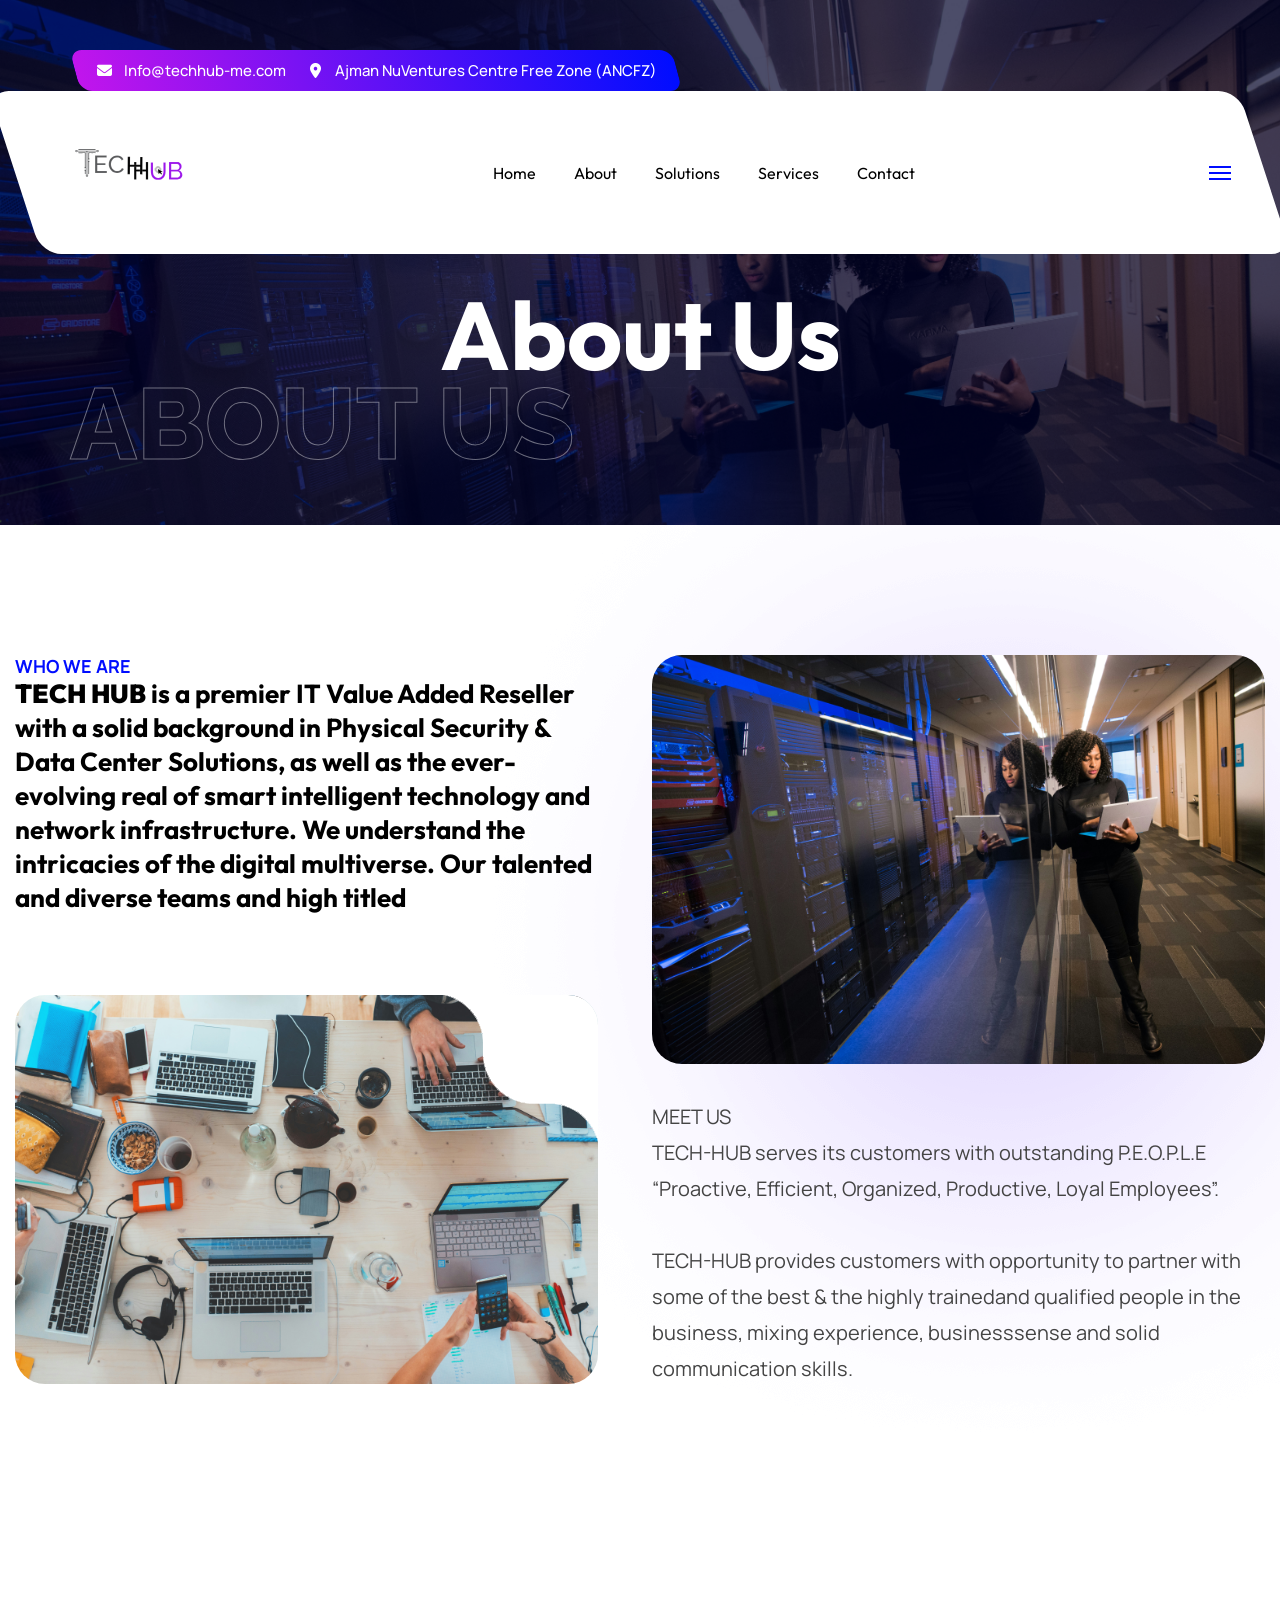
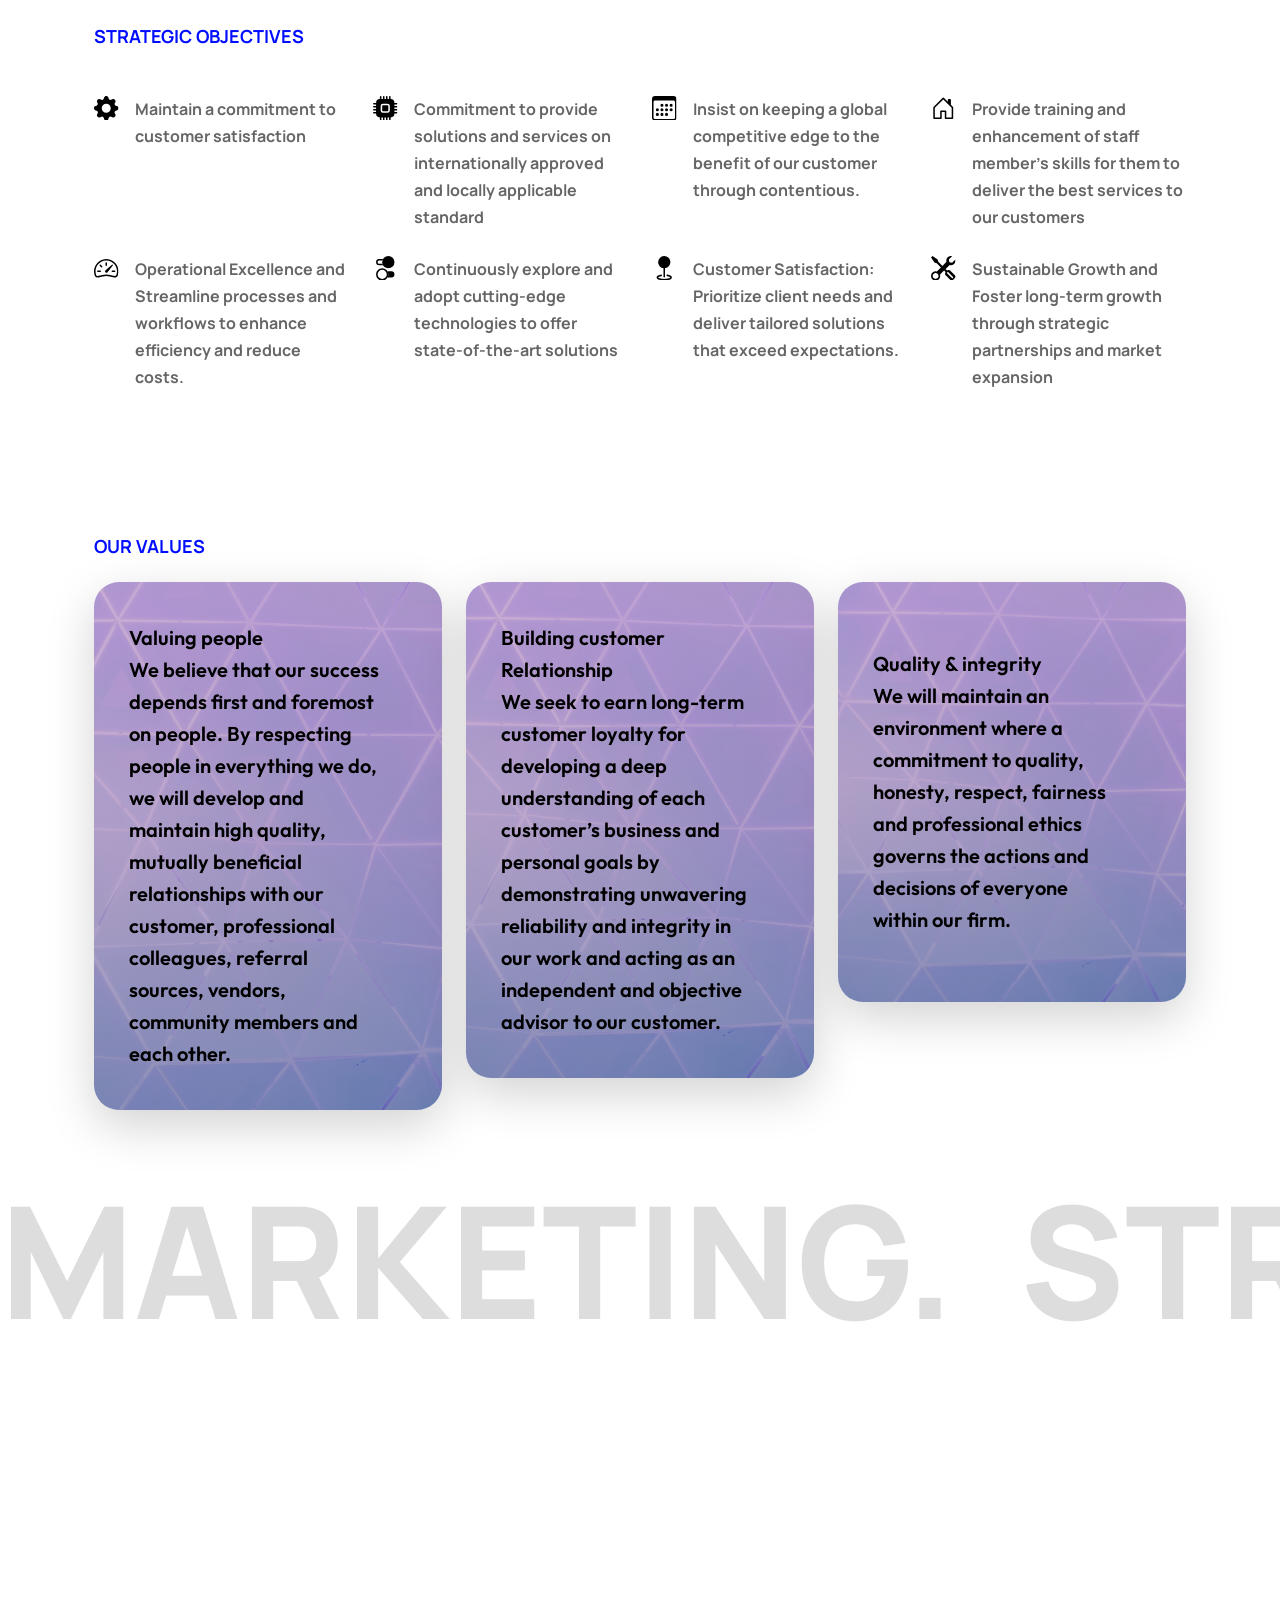
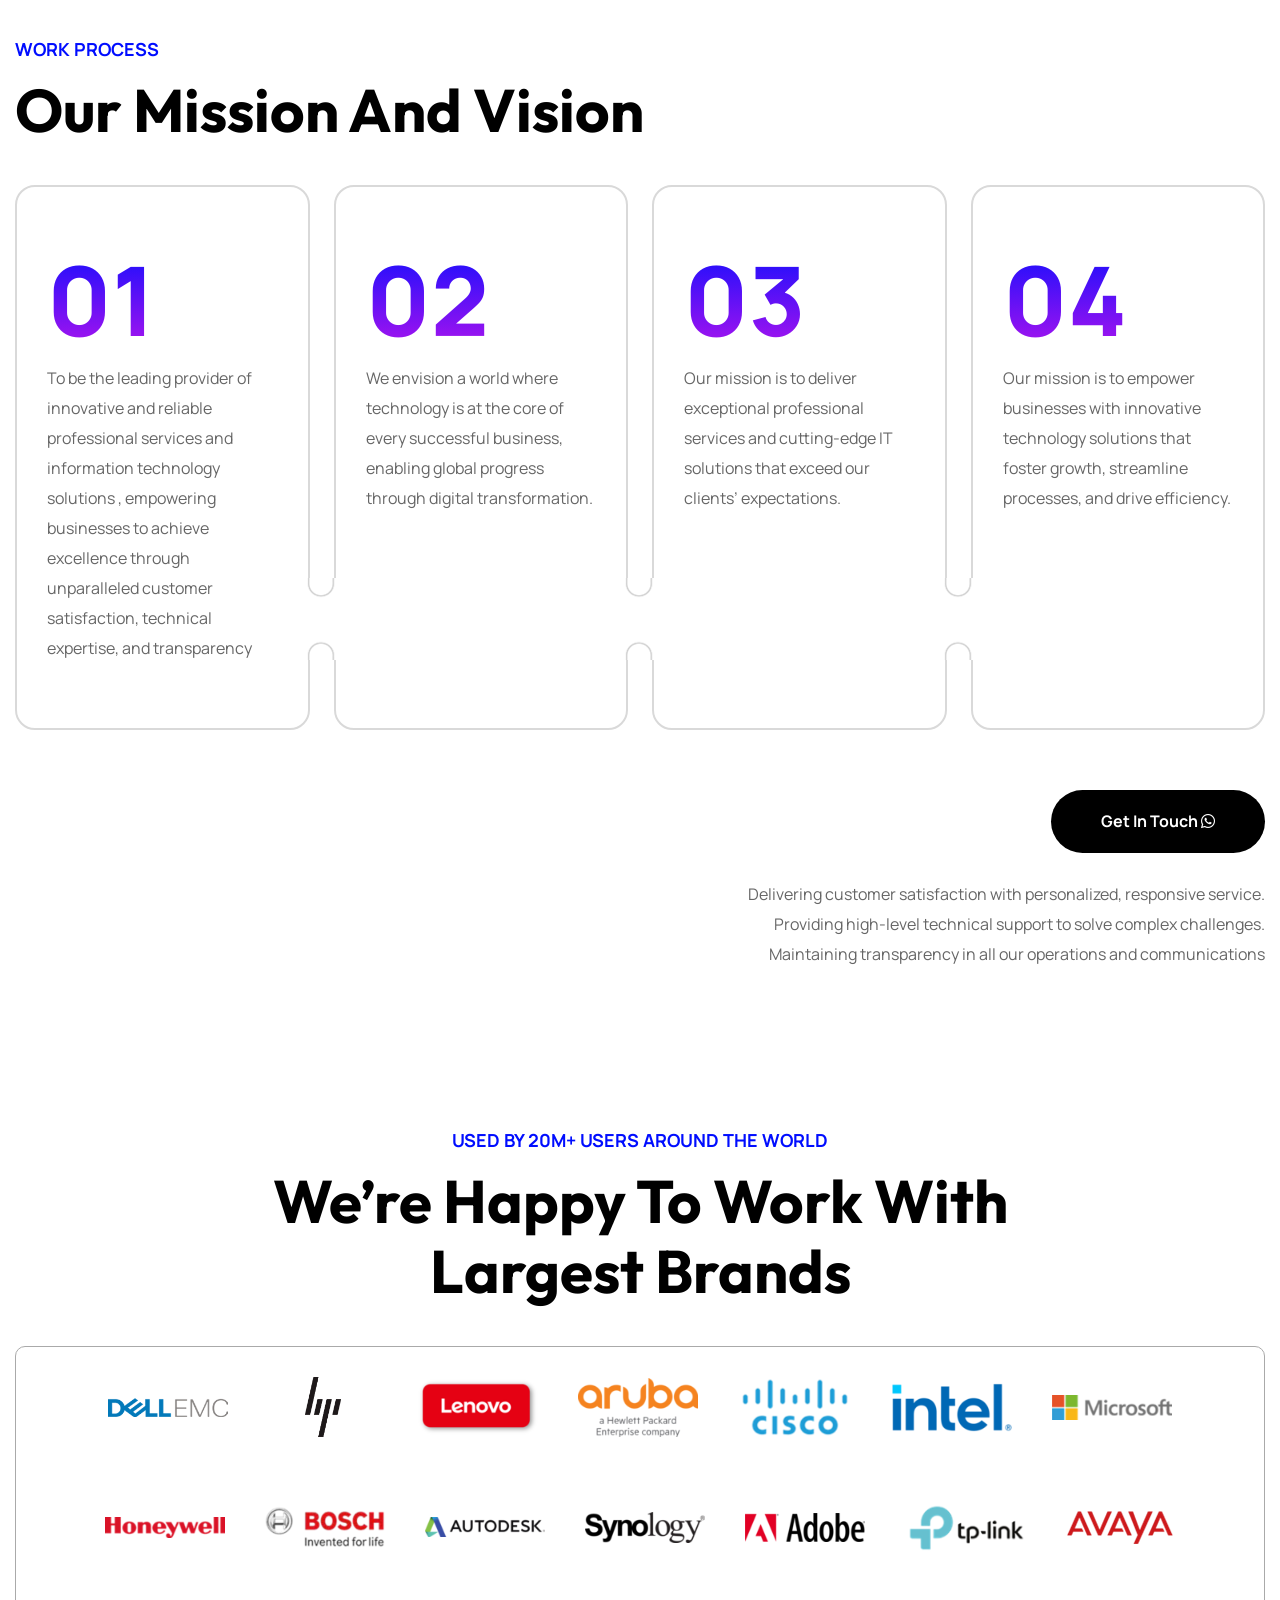
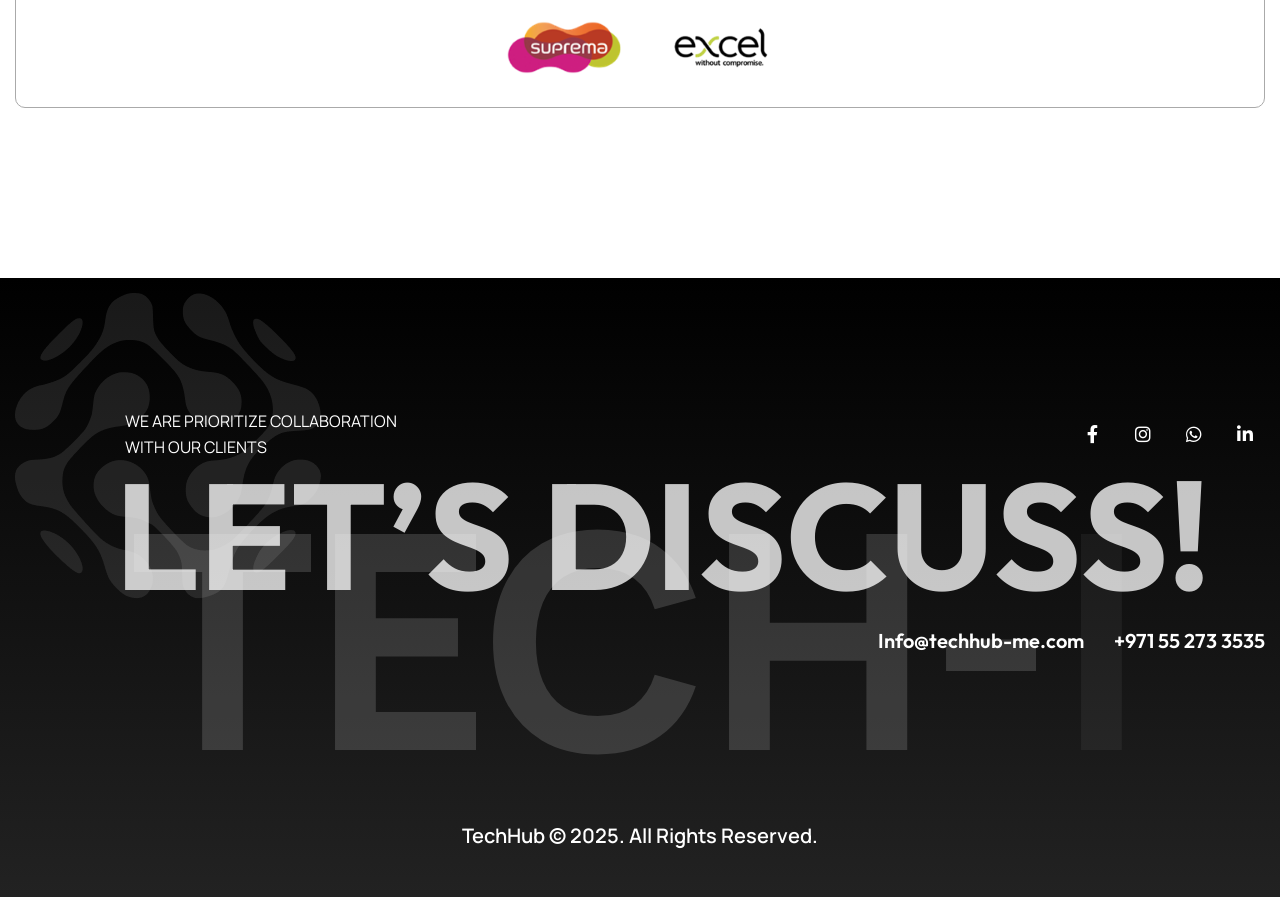
==== commit fcc17944: "fifth commit" ====
--- a/about.html
+++ b/about.html
@@ -3,7 +3,7 @@
 
 <head>
 	<meta charset="utf-8">
-	<title>ITHUB IT solution & Technology Services HTML-5 Template | About Us</title>
+	<title>Tech Hub</title>
 	<!-- Stylesheets -->
 	<link href="assets/css/bootstrap.css" rel="stylesheet">
 	<link href="assets/css/style.css" rel="stylesheet">
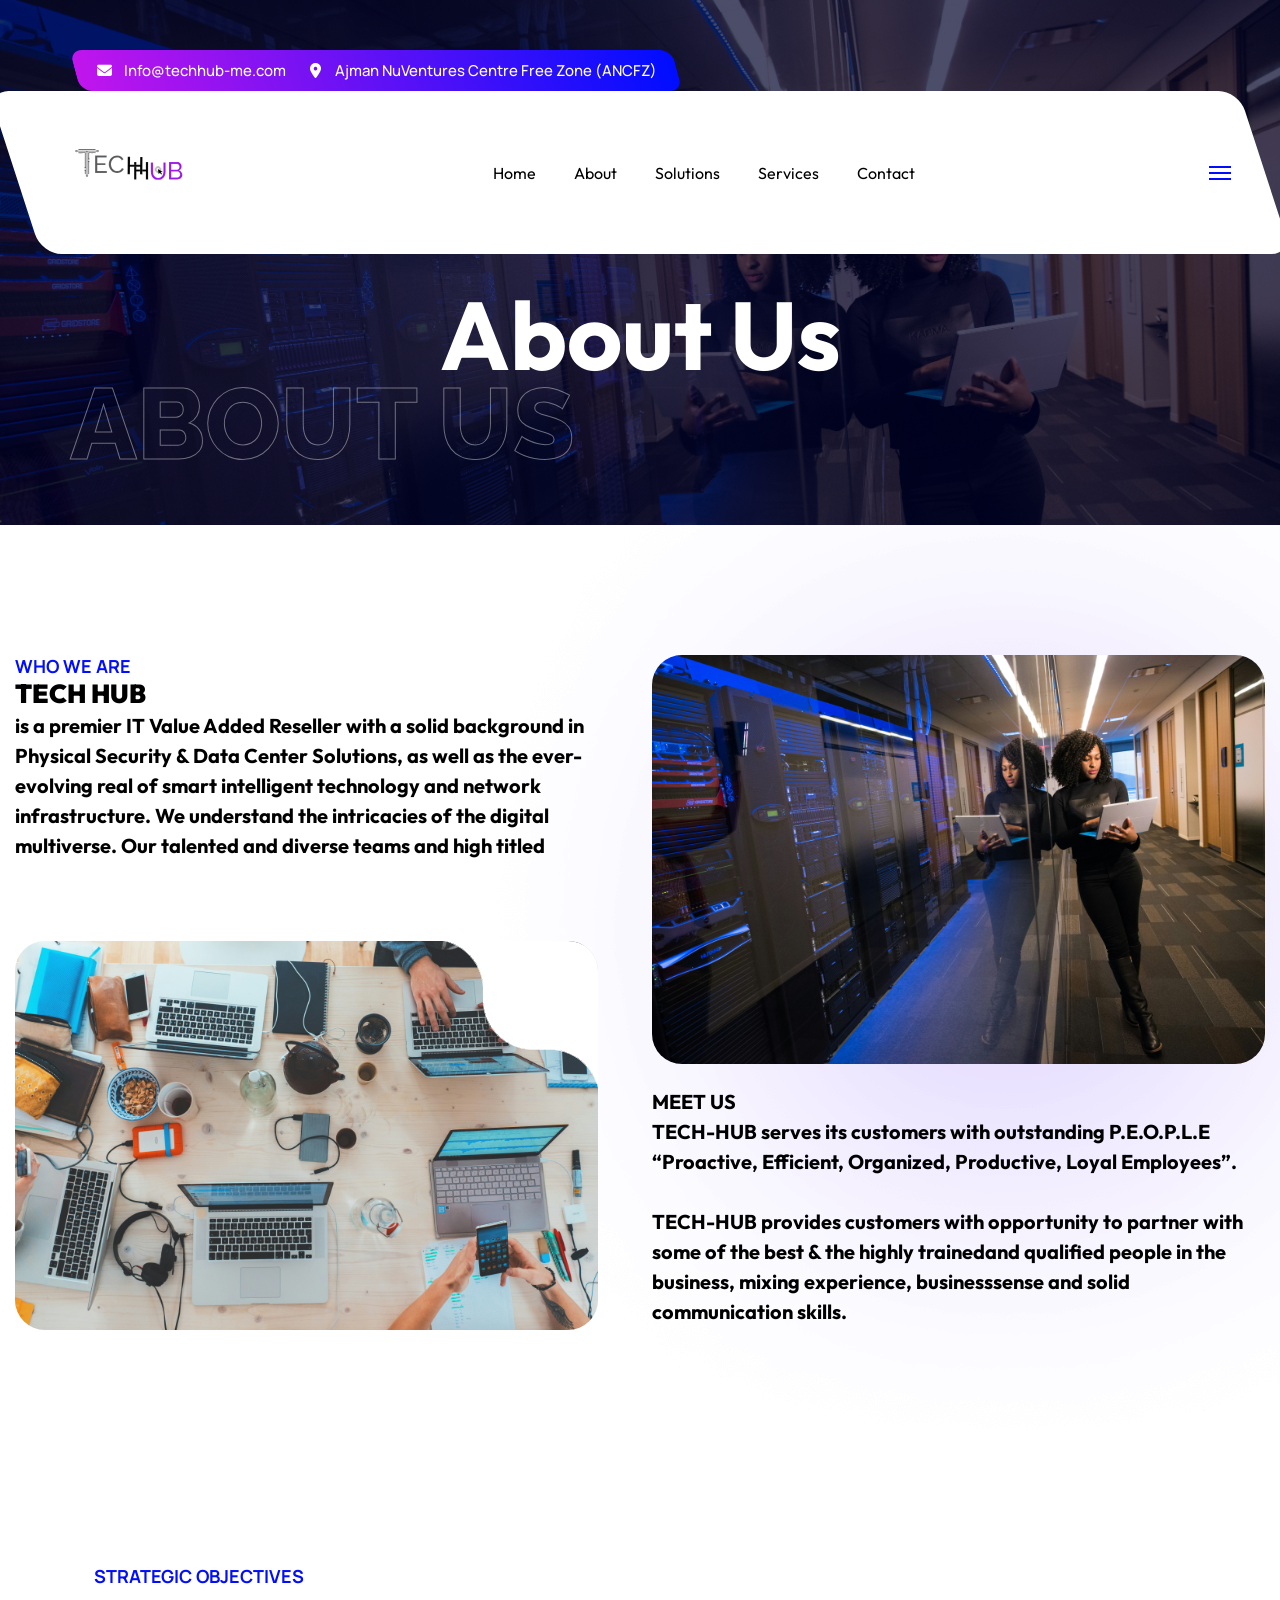
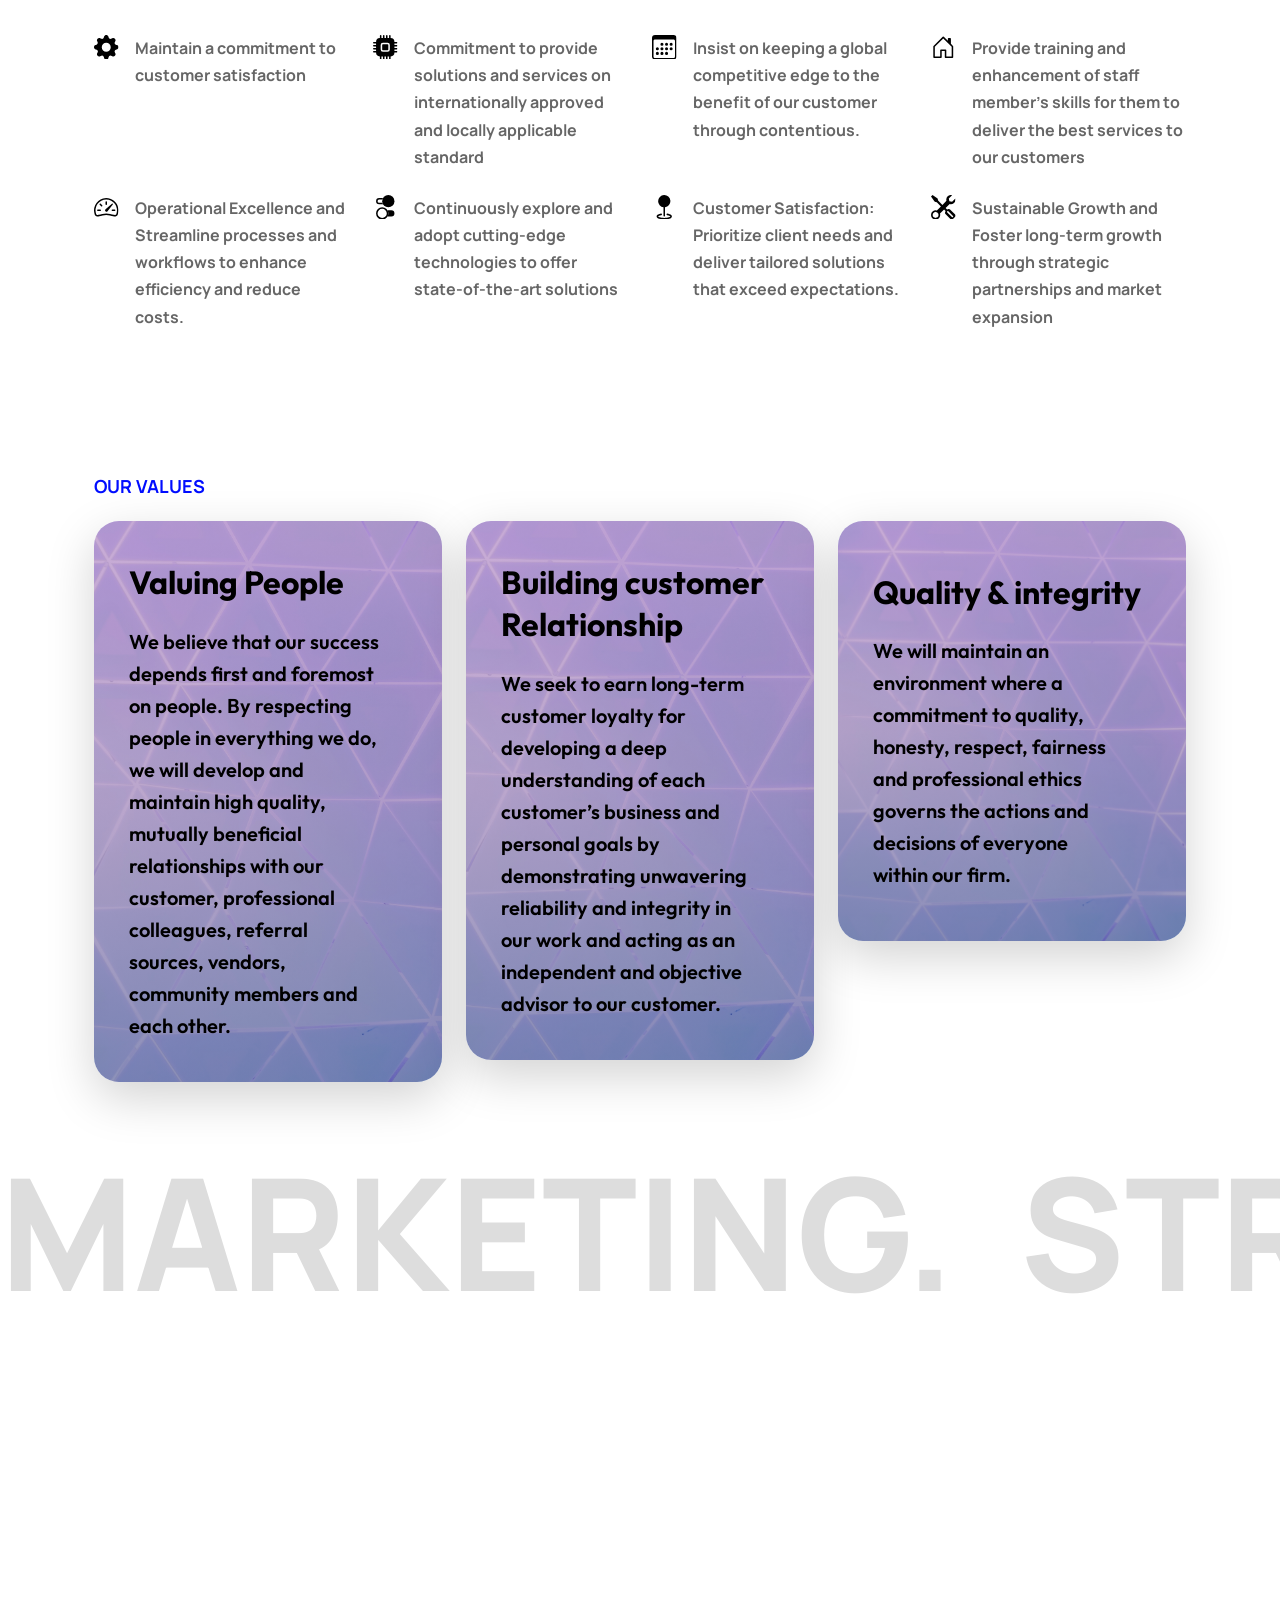
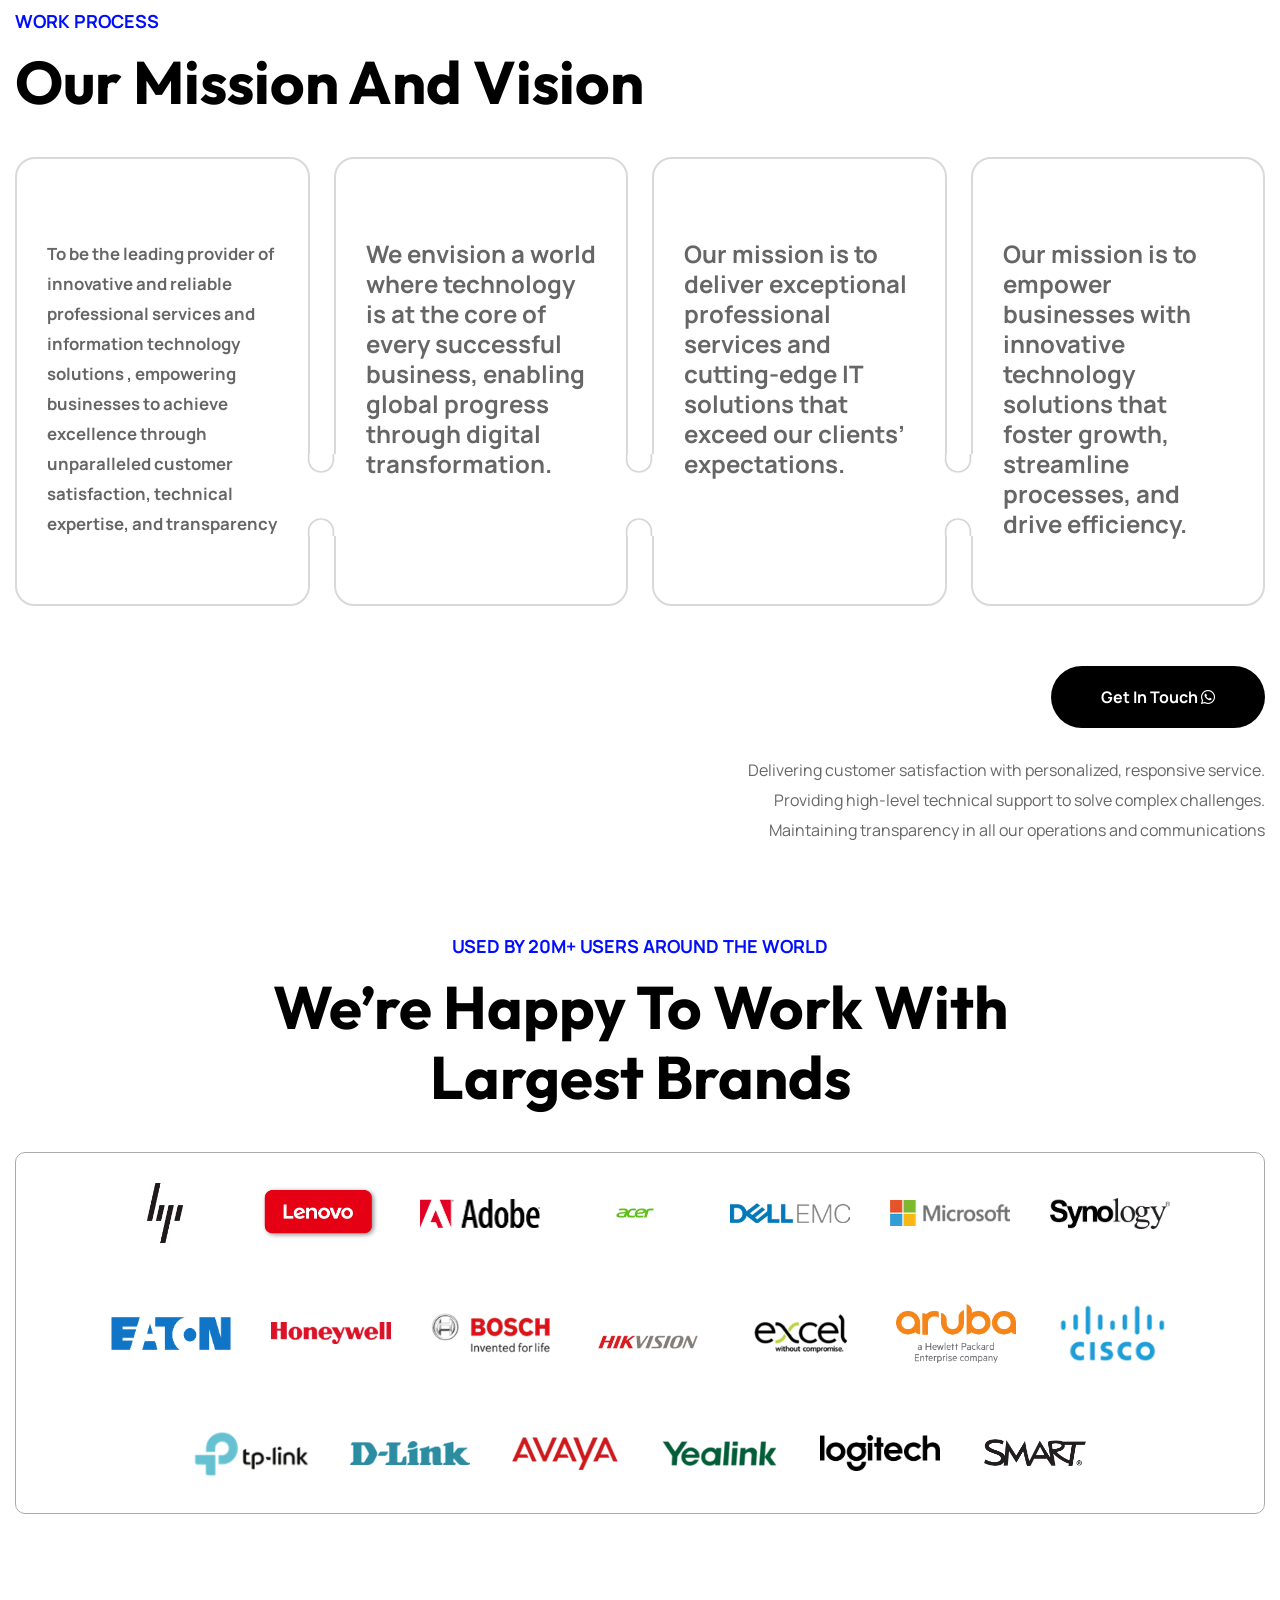
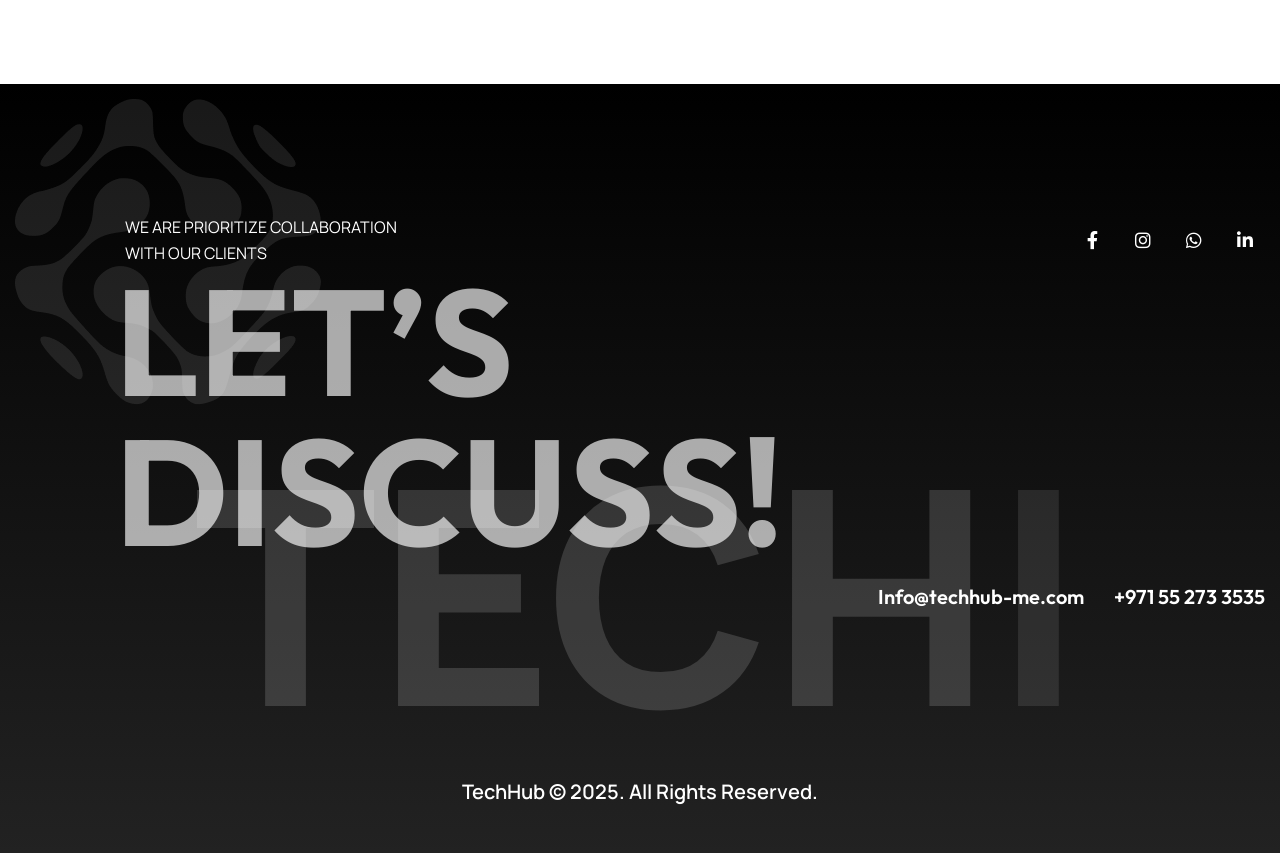
==== commit 08e579f7: "last commit" ====
--- a/about.html
+++ b/about.html
@@ -392,7 +392,7 @@
 							class="fa-brands fa-instagram"></i></a>
 					<a href="https://www.linkedin.com/company/techhub-me" target="_blank"><i
 							class="fa-brands fa-linkedin-in"></i></a>
-					<a href="https://wa.me/201097074096?text=Hello%20I%20would%20like%20to%20reach%20you%20about%20your%20services"
+					<a href="https://wa.me/971552733535?text=Hello%20I%20would%20like%20to%20reach%20you%20about%20your%20services"
 						target="_blank" rel="noopener noreferrer"><i class="fa-brands fa-whatsapp"></i></a>
 				</div>
 			</div>
@@ -434,12 +434,13 @@
 									<span></span>
 								</div>
 							</div>
-							<h4><strong>TECH HUB</strong> is a premier IT Value Added Reseller with a solid background
-								in
-								Physical Security & Data Center Solutions, as well as the ever-
-								evolving real of smart intelligent technology and network
-								infrastructure. We understand the intricacies of the digital
-								multiverse. Our talented and diverse teams and high titled
+							<h4><strong>TECH HUB</strong>
+								<h5>is a premier IT Value Added Reseller with a solid background
+									in
+									Physical Security & Data Center Solutions, as well as the ever-
+									evolving real of smart intelligent technology and network
+									infrastructure. We understand the intricacies of the digital
+									multiverse. Our talented and diverse teams and high titled</h5>
 							</h4>
 							<div class="about-two_image-outer">
 								<!-- <a href="https://www.youtube.com/watch?v=kxPCFljwJws"
@@ -456,8 +457,8 @@
 						<div class="about-two_image-column_outer">
 							<div class="about-two_image-two">
 								<img src="assets/images/background/about2.jpg" alt="" />
-							</div>
-							<div class="about-two_text">MEET US <br>
+							</div><br>
+							<h5>MEET US <br>
 								TECH-HUB serves its customers with outstanding P.E.O.P.L.E
 								“Proactive, Efficient, Organized, Productive, Loyal
 								Employees”.
@@ -466,7 +467,7 @@
 								of the best & the highly trainedand qualified people in the
 								business, mixing experience, businesssense and solid
 								communication skills.
-							</div>
+							</h5>
 							<!-- Skills -->
 							<div class="default-skills">
 
@@ -631,13 +632,14 @@
 					<div class="custom-card shadow-lg"
 						style="background-image: url('assets/images/background/cards.jpg');">
 						<div class="custom-card-content">
-							<h2>
-								Valuing people<br>
-								We believe that our success depends first and foremost on people.
+							<h3>
+								Valuing People
+							</h3><br>
+							<h2>We believe that our success depends first and foremost on people.
 								By respecting people in everything we do, we will develop and maintain high quality,
 								mutually beneficial relationships with our customer, professional colleagues,
-								referral sources, vendors, community members and each other.
-							</h2>
+								referral sources, vendors, community members and each other.</h2>
+
 						</div>
 					</div>
 				</div>
@@ -646,8 +648,8 @@
 					<div class="custom-card shadow-lg"
 						style="background-image: url('assets/images/background/cards.jpg');">
 						<div class="custom-card-content">
+							<h3>Building customer Relationship</h3><br>
 							<h2>
-								Building customer Relationship<br>
 								We seek to earn long-term customer loyalty for developing a deep understanding
 								of each customer’s business and personal goals by demonstrating unwavering
 								reliability and integrity in our work and acting as an independent and
@@ -661,8 +663,8 @@
 					<div class="custom-card shadow-lg"
 						style="background-image: url('assets/images/background/cards.jpg');">
 						<div class="custom-card-content">
+							<h3>Quality & integrity</h3><br>
 							<h2>
-								Quality & integrity<br>
 								We will maintain an environment where a commitment to quality, honesty,
 								respect, fairness and professional ethics governs the actions and decisions
 								of everyone within our firm.
@@ -789,9 +791,10 @@
 						<div class="step-block_one-inner">
 							<div class="step-block_one-bg"
 								style="background-image:url(assets/images/background/pattern-5.png)"></div>
-							<div class="step-block_one-number"><span>01</span></div>
+							<div class="step-block_one-number"></div>
 							<!-- <h4 class="step-block_one-heading">Discover the Project</h4> -->
-							<div class="step-block_one-text">To be the leading provider of
+							<div class="step-block_one-text" style="font-size: larger; font-weight: bold;">To be the
+								leading provider of
 								innovative and reliable professional
 								services and information technology
 								solutions , empowering businesses to
@@ -806,9 +809,10 @@
 						<div class="step-block_one-inner">
 							<div class="step-block_one-bg"
 								style="background-image:url(assets/images/background/pattern-5.png)"></div>
-							<div class="step-block_one-number"><span>02</span></div>
+							<div class="step-block_one-number"></div>
 							<!-- <h4 class="step-block_one-heading">Strategy Development</h4> -->
-							<div class="step-block_one-text">We envision a world where technology is at
+							<div class="step-block_one-text" style="font-size: x-large; font-weight: bold;">We envision a
+								world where technology is at
 								the core of every successful business,
 								enabling global progress through digital
 								transformation.</div>
@@ -820,9 +824,10 @@
 						<div class="step-block_one-inner">
 							<div class="step-block_one-bg"
 								style="background-image:url(assets/images/background/pattern-5.png)"></div>
-							<div class="step-block_one-number"><span>03</span></div>
+							<div class="step-block_one-number"></div>
 							<!-- <h4 class="step-block_one-heading">Implementation the solution</h4> -->
-							<div class="step-block_one-text">Our mission is to deliver exceptional
+							<div class="step-block_one-text" style="font-size: x-large; font-weight: bold;">Our mission
+								is to deliver exceptional
 								professional services and
 								cutting-edge IT solutions that exceed
 								our clients’ expectations.</div>
@@ -834,9 +839,10 @@
 						<div class="step-block_one-inner">
 							<div class="step-block_one-bg"
 								style="background-image:url(assets/images/background/pattern-5.png)"></div>
-							<div class="step-block_one-number"><span>04</span></div>
+							<div class="step-block_one-number"></div>
 							<!-- <h4 class="step-block_one-heading">Monitoring Progress</h4> -->
-							<div class="step-block_one-text">Our mission is to empower businesses with
+							<div class="step-block_one-text" style="font-size: x-large; font-weight: bold;">Our mission
+								is to empower businesses with
 								innovative technology solutions that foster
 								growth, streamline processes, and drive
 								efficiency.</div>
@@ -849,7 +855,7 @@
 				<div class="process-one_content">
 					<!-- Button Box -->
 					<div class="process-one_button">
-						<a href="https://wa.me/201097074096?text=Hello%20I%20would%20like%20to%20reach%20you%20about%20your%20services"
+						<a href="https://wa.me/971552733535?text=Hello%20I%20would%20like%20to%20reach%20you%20about%20your%20services"
 							target="_blank" rel="noopener noreferrer" class="theme-btn btn-style-three">
 							<span class="btn-wrap">
 								<span class="text-one">
@@ -1405,21 +1411,28 @@
 					<!-- Column -->
 					<div class="column">
 						<div class="client-image">
-							<a href="#"><img src="assets/images/clients/Picture2.png" alt="" /></a>
-						</div>
-					</div>
-
-					<!-- Column -->
-					<div class="column">
-						<div class="client-image">
-							<a href="#"><img src="assets/images/clients/hp.png" alt="" /></a>
-						</div>
-					</div>
-
-					<!-- Column -->
-					<div class="column">
-						<div class="client-image">
-							<a href="#"><img src="assets/images/clients/asa.png" alt="" /></a>
+							<a href="#"><img src="assets/images/clients/1.png" alt="" /></a>
+						</div>
+					</div>
+
+					<!-- Column -->
+					<div class="column">
+						<div class="client-image">
+							<a href="#"><img src="assets/images/clients/2.png" alt="" /></a>
+						</div>
+					</div>
+
+					<!-- Column -->
+					<div class="column">
+						<div class="client-image">
+							<a href="#"><img src="assets/images/clients/3.png" alt="" /></a>
+						</div>
+					</div>
+
+					<!-- Column -->
+					<div class="column">
+						<div class="client-image">
+							<a href="#"><img src="assets/images/clients/4.png" alt="" /></a>
 						</div>
 					</div>
 
@@ -1433,27 +1446,6 @@
 					<!-- Column -->
 					<div class="column">
 						<div class="client-image">
-							<a href="#"><img src="assets/images/clients/1.png" alt="" /></a>
-						</div>
-					</div>
-
-					<!-- Column -->
-					<div class="column">
-						<div class="client-image">
-							<a href="#"><img src="assets/images/clients/3.png" alt="" /></a>
-						</div>
-					</div>
-
-					<!-- Column -->
-					<div class="column">
-						<div class="client-image">
-							<a href="#"><img src="assets/images/clients/4.png" alt="" /></a>
-						</div>
-					</div>
-
-					<!-- Column -->
-					<div class="column">
-						<div class="client-image">
 							<a href="#"><img src="assets/images/clients/6.png" alt="" /></a>
 						</div>
 					</div>
@@ -1486,7 +1478,6 @@
 						</div>
 					</div>
 
-
 					<!-- Column -->
 					<div class="column">
 						<div class="client-image">
@@ -1494,7 +1485,6 @@
 						</div>
 					</div>
 
-
 					<!-- Column -->
 					<div class="column">
 						<div class="client-image">
@@ -1503,7 +1493,6 @@
 					</div>
 
 
-
 					<!-- Column -->
 					<div class="column">
 						<div class="client-image">
@@ -1512,11 +1501,56 @@
 					</div>
 
 
+					<!-- Column -->
+					<div class="column">
+						<div class="client-image">
+							<a href="#"><img src="assets/images/clients/14.png" alt="" /></a>
+						</div>
+					</div>
+
+
 
 					<!-- Column -->
 					<div class="column">
 						<div class="client-image">
 							<a href="#"><img src="assets/images/clients/15.png" alt="" /></a>
+						</div>
+					</div>
+
+
+
+					<!-- Column -->
+					<div class="column">
+						<div class="client-image">
+							<a href="#"><img src="assets/images/clients/16.png" alt="" /></a>
+						</div>
+					</div>
+
+					<!-- Column -->
+					<div class="column">
+						<div class="client-image">
+							<a href="#"><img src="assets/images/clients/17.png" alt="" /></a>
+						</div>
+					</div>
+
+					<!-- Column -->
+					<div class="column">
+						<div class="client-image">
+							<a href="#"><img src="assets/images/clients/18.png" alt="" /></a>
+						</div>
+					</div>
+
+					<!-- Column -->
+					<div class="column">
+						<div class="client-image">
+							<a href="#"><img src="assets/images/clients/19.png" alt="" /></a>
+						</div>
+					</div>
+
+					<!-- Column -->
+					<div class="column">
+						<div class="client-image">
+							<a href="#"><img src="assets/images/clients/20.png" alt="" /></a>
 						</div>
 					</div>
 
@@ -1542,7 +1576,7 @@
 									class="fa-brands fa-facebook-f"></i> </a>
 							<a href="https://www.instagram.com/tech.hub.me/" target="_blank"><i
 									class="fa-brands fa-instagram"></i></a>
-							<a href="https://wa.me/201097074096?text=Hello%20I%20would%20like%20to%20reach%20you%20about%20your%20services"
+							<a href="https://wa.me/971552733535?text=Hello%20I%20would%20like%20to%20reach%20you%20about%20your%20services"
 								target="_blank" rel="noopener noreferrer"><i class="fa-brands fa-whatsapp"></i></a>
 							<a href="https://www.linkedin.com/company/techhub-me" target="_blank"><i
 									class="fa-brands fa-linkedin-in"></i></a>
--- a/assets/css/style.css
+++ b/assets/css/style.css
@@ -434,6 +434,8 @@
 
 .clients-one {
 	position: relative;
+	margin-bottom: 60px;
+	
 }
 
 .clients-one .auto-container {
@@ -982,7 +984,7 @@
 
 .process-one {
 	position: relative;
-	padding: 200px 0px 120px;
+	padding: 200px 0px 50px;
 }
 
 .process-one.style-two {
@@ -2069,6 +2071,7 @@
 .experiance-one_years {
 	position: relative;
 	width: 100%;
+	margin-top: 150px;
 }
 
 .experiance-one_years-inner {
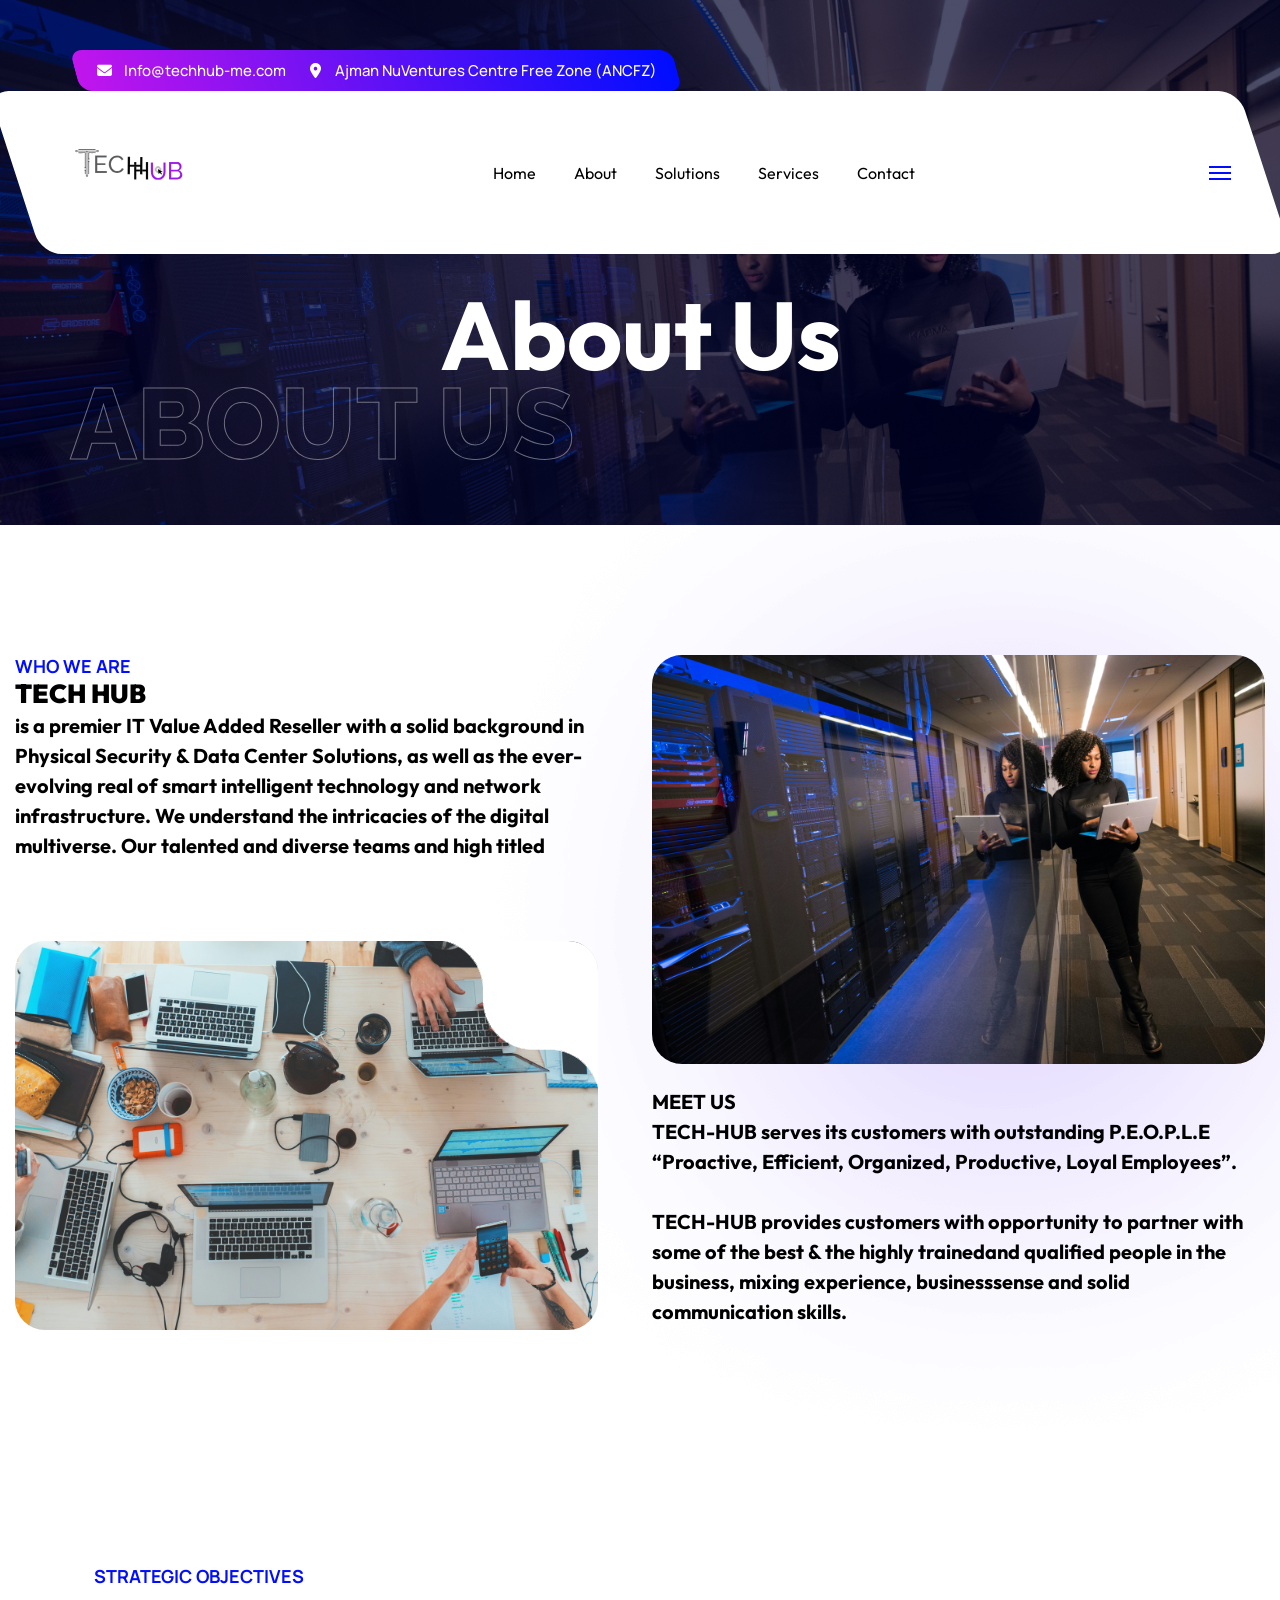
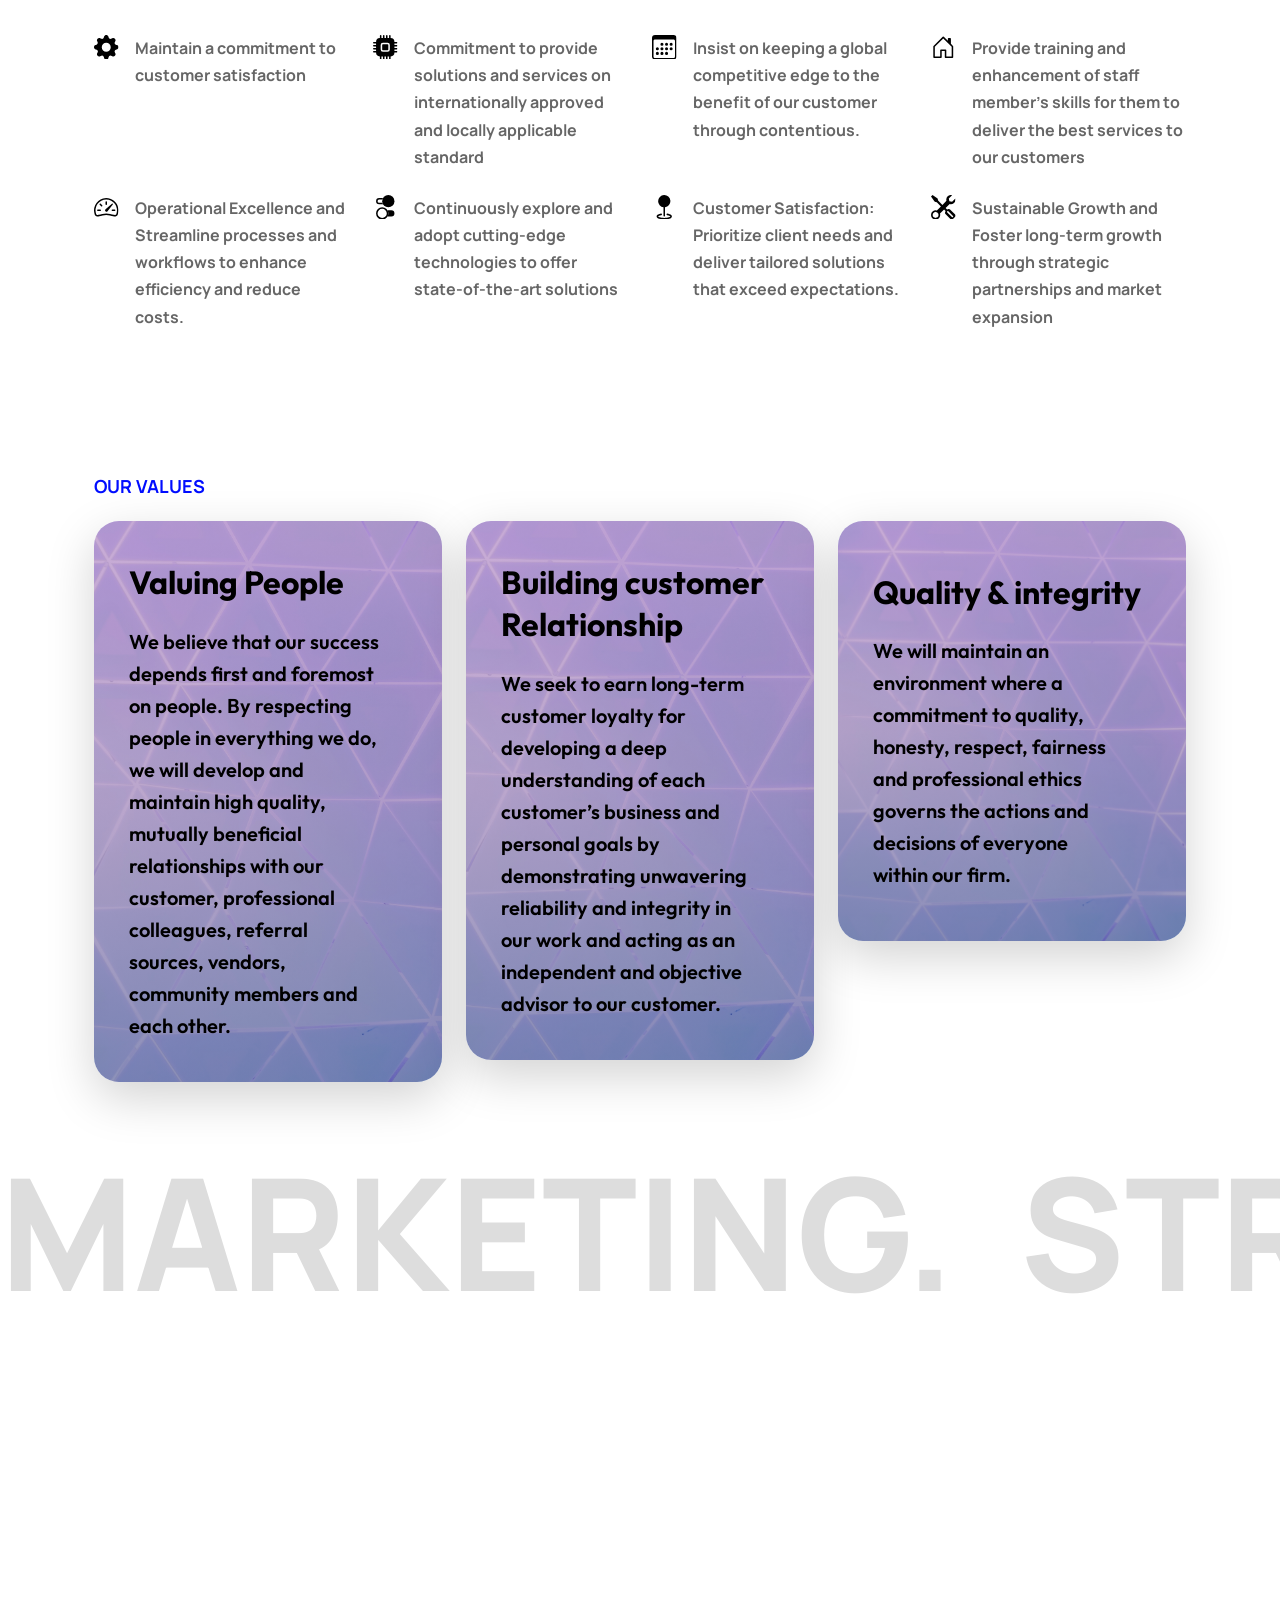
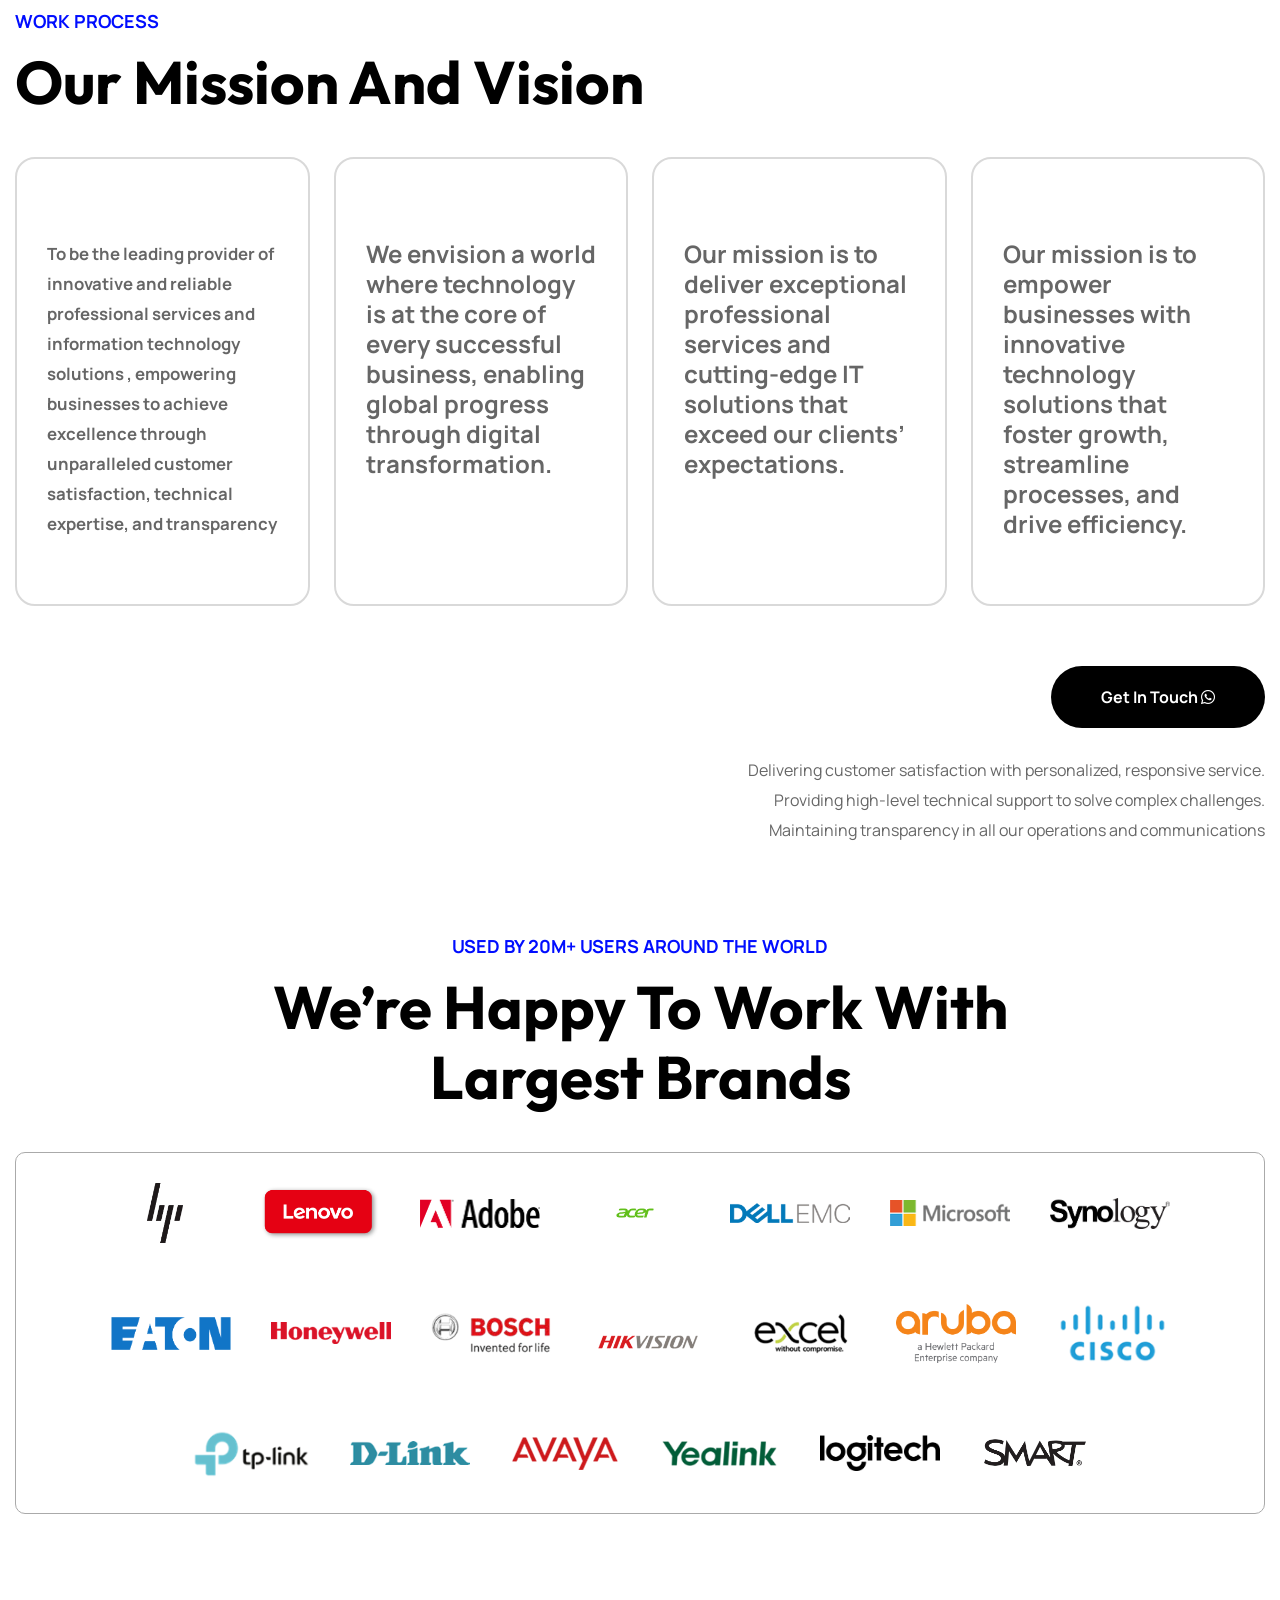
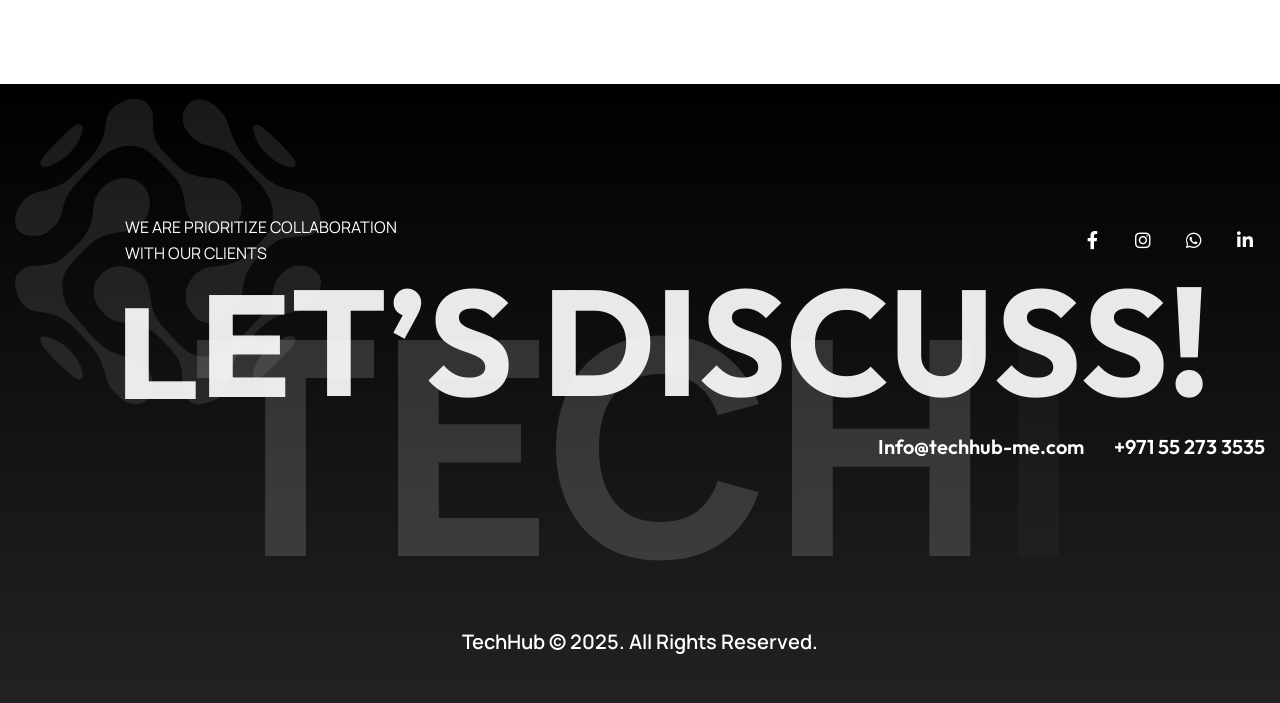
==== commit 525f5330: "last update" ====
--- a/about.html
+++ b/about.html
@@ -347,8 +347,8 @@
 				<div class="close-btn"><span class="icon fa-xmark"></span></div>
 
 				<nav class="menu-box">
-					<div class="nav-logo"><a href="index.html"><img src="assets/images/mobile-logo.svg" alt=""
-								title=""></a></div>
+					<div class="nav-logo"><a href="index.html"><img src="assets/images/logo1.svg" alt="" title=""></a>
+					</div>
 					<div class="menu-outer">
 						<!--Here Menu Will Come Automatically Via Javascript / Same Menu as in Header-->
 					</div>
@@ -811,7 +811,8 @@
 								style="background-image:url(assets/images/background/pattern-5.png)"></div>
 							<div class="step-block_one-number"></div>
 							<!-- <h4 class="step-block_one-heading">Strategy Development</h4> -->
-							<div class="step-block_one-text" style="font-size: x-large; font-weight: bold;">We envision a
+							<div class="step-block_one-text" style="font-size: x-large; font-weight: bold;">We envision
+								a
 								world where technology is at
 								the core of every successful business,
 								enabling global progress through digital
--- a/assets/css/style.css
+++ b/assets/css/style.css
@@ -435,7 +435,7 @@
 .clients-one {
 	position: relative;
 	margin-bottom: 60px;
-	
+
 }
 
 .clients-one .auto-container {
@@ -1018,10 +1018,11 @@
 
 .process-one .row {
 	display: flex;
-	flex-wrap: nowrap;
-	justify-content: space-between;
-	align-items: stretch;
-	/* <<< makes all children equal height */
+	flex-wrap: wrap;
+	/* allow wrapping */
+	justify-content: center;
+	/* gap: 30px; */
+	/* spacing between cards */
 }
 
 .step-block_one:last-child .step-block_one-inner:before {
@@ -1043,7 +1044,7 @@
 	border: 2px solid #D9D9D9;
 }
 
-.step-block_one-inner:before {
+/* .step-block_one-inner:before {
 	position: absolute;
 	content: '';
 	right: -28px;
@@ -1054,7 +1055,7 @@
 	background: url(../images/icons/curve.png);
 	background-size: contain;
 	background-repeat: no-repeat;
-}
+} */
 
 .step-block_one:last-child .step-block_one-inner::before {
 	display: none;
